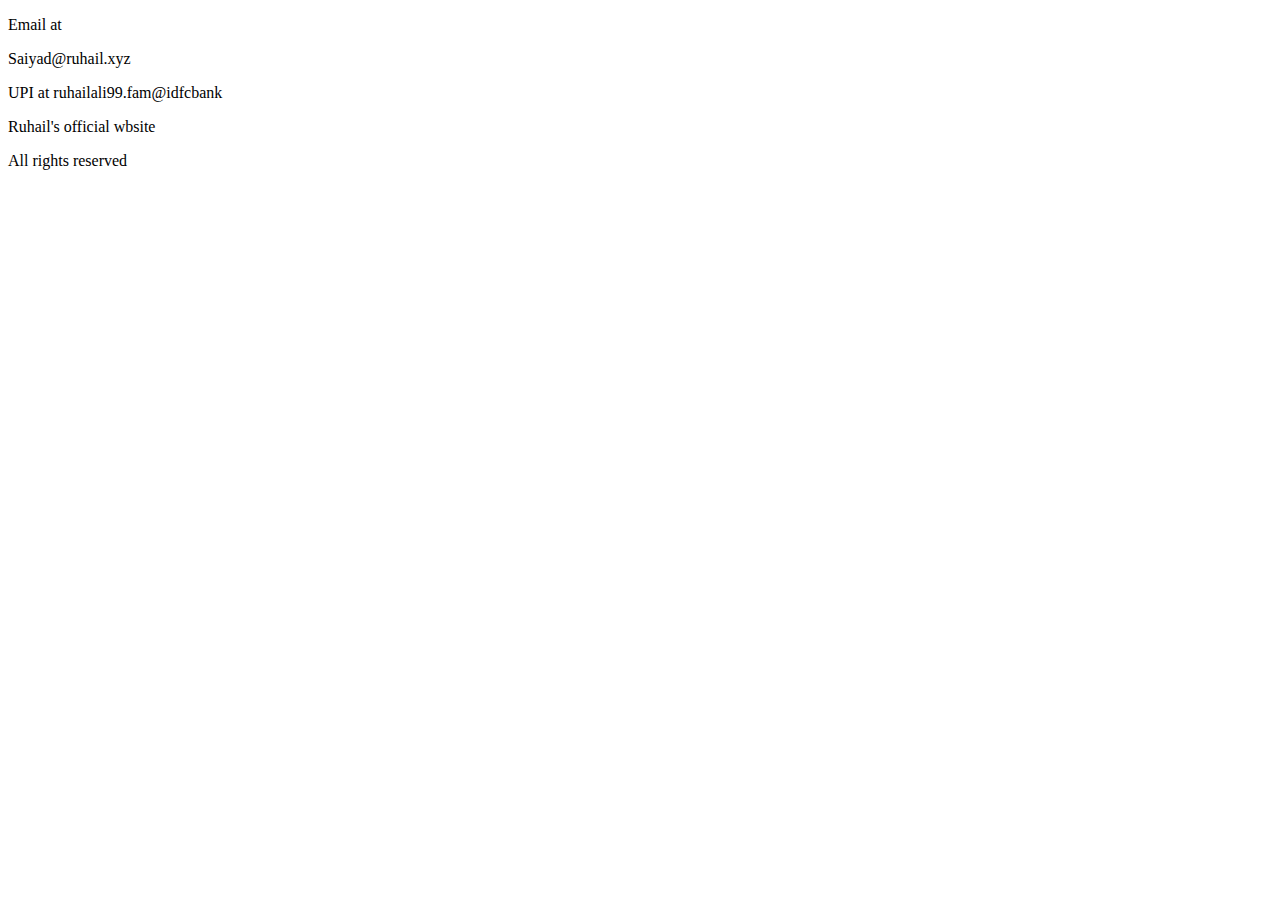
==== index.html @ 52db4e9d "Add files via upload" ====
<!DOCTYPE html>
<html lang="en-US">
<head>
	<meta charset="UTF-8">
		<meta name="viewport" content="width=device-width, initial-scale=1">
	<link rel="profile" href="http://gmpg.org/xfn/11">
	<meta name="robots" content="index, follow, max-image-preview:large, max-snippet:-1, max-video-preview:-1">

	<!-- This site is optimized with the Yoast SEO Premium plugin v16.9 (Yoast SEO v16.9) - https://yoast.com/wordpress/plugins/seo/ -->
	<title>Ruhail - Ruhail.xyz</title>
	<link rel="canonical" href="./index.html">
	<meta property="og:locale" content="en_US">
	<meta property="og:type" content="website">
	<meta property="og:title" content="Ruhail">
	<meta property="og:description" content="Email at Saiyad@ruhail.xyz UPI at ruhailali99.fam@idfcbank">
	<meta property="og:url" content="./">
	<meta property="og:site_name" content="Ruhail.xyz">
	<meta property="article:modified_time" content="2021-09-06T06:40:21+00:00">
	<meta name="twitter:card" content="summary_large_image">
	<meta name="twitter:label1" content="Est. reading time">
	<meta name="twitter:data1" content="1 minute">
	<script type="application/ld+json" class="yoast-schema-graph">{
	    "@context": "https://schema.org",
	    "@graph": [
	        {
	            "@type": "WebSite",
	            "@id": "./#website",
	            "url": "./",
	            "name": "Ruhail.xyz",
	            "description": "Ruhail&#039;s official wbsite",
	            "potentialAction": [
	                {
	                    "@type": "SearchAction",
	                    "target": {
	                        "@type": "EntryPoint",
	                        "urlTemplate": "./?s={search_term_string}"
	                    },
	                    "query-input": "required name=search_term_string"
	                }
	            ],
	            "inLanguage": "en-US"
	        },
	        {
	            "@type": "WebPage",
	            "@id": "./#webpage",
	            "url": "./",
	            "name": "Ruhail - Ruhail.xyz",
	            "isPartOf": {
	                "@id": "./#website"
	            },
	            "datePublished": "2021-09-06T05:48:50+00:00",
	            "dateModified": "2021-09-06T06:40:21+00:00",
	            "breadcrumb": {
	                "@id": "./#breadcrumb"
	            },
	            "inLanguage": "en-US",
	            "potentialAction": [
	                {
	                    "@type": "ReadAction",
	                    "target": [
	                        "./"
	                    ]
	                }
	            ]
	        },
	        {
	            "@type": "BreadcrumbList",
	            "@id": "./#breadcrumb",
	            "itemListElement": [
	                {
	                    "@type": "ListItem",
	                    "position": 1,
	                    "name": "Home"
	                }
	            ]
	        }
	    ]
	}</script>
	<!-- / Yoast SEO Premium plugin. -->


<link rel="dns-prefetch" href="//s.w.org">
<link rel="alternate" type="application/rss+xml" title="Ruhail.xyz &raquo; Feed" href="./feed/index.html">
<link rel="alternate" type="application/rss+xml" title="Ruhail.xyz &raquo; Comments Feed" href="./comments/feed/index.html">
		<script type="text/javascript">
			window._wpemojiSettings = {"baseUrl":"https:\/\/s.w.org\/images\/core\/emoji\/13.1.0\/72x72\/","ext":".png","svgUrl":"https:\/\/s.w.org\/images\/core\/emoji\/13.1.0\/svg\/","svgExt":".svg","source":{"concatemoji":".\/wp-includes\/js\/wp-emoji-release.min.js?ver=5.8"}};
			!function(e,a,t){var n,r,o,i=a.createElement("canvas"),p=i.getContext&&i.getContext("2d");function s(e,t){var a=String.fromCharCode;p.clearRect(0,0,i.width,i.height),p.fillText(a.apply(this,e),0,0);e=i.toDataURL();return p.clearRect(0,0,i.width,i.height),p.fillText(a.apply(this,t),0,0),e===i.toDataURL()}function c(e){var t=a.createElement("script");t.src=e,t.defer=t.type="text/javascript",a.getElementsByTagName("head")[0].appendChild(t)}for(o=Array("flag","emoji"),t.supports={everything:!0,everythingExceptFlag:!0},r=0;r<o.length;r++)t.supports[o[r]]=function(e){if(!p||!p.fillText)return!1;switch(p.textBaseline="top",p.font="600 32px Arial",e){case"flag":return s([127987,65039,8205,9895,65039],[127987,65039,8203,9895,65039])?!1:!s([55356,56826,55356,56819],[55356,56826,8203,55356,56819])&&!s([55356,57332,56128,56423,56128,56418,56128,56421,56128,56430,56128,56423,56128,56447],[55356,57332,8203,56128,56423,8203,56128,56418,8203,56128,56421,8203,56128,56430,8203,56128,56423,8203,56128,56447]);case"emoji":return!s([10084,65039,8205,55357,56613],[10084,65039,8203,55357,56613])}return!1}(o[r]),t.supports.everything=t.supports.everything&&t.supports[o[r]],"flag"!==o[r]&&(t.supports.everythingExceptFlag=t.supports.everythingExceptFlag&&t.supports[o[r]]);t.supports.everythingExceptFlag=t.supports.everythingExceptFlag&&!t.supports.flag,t.DOMReady=!1,t.readyCallback=function(){t.DOMReady=!0},t.supports.everything||(n=function(){t.readyCallback()},a.addEventListener?(a.addEventListener("DOMContentLoaded",n,!1),e.addEventListener("load",n,!1)):(e.attachEvent("onload",n),a.attachEvent("onreadystatechange",function(){"complete"===a.readyState&&t.readyCallback()})),(n=t.source||{}).concatemoji?c(n.concatemoji):n.wpemoji&&n.twemoji&&(c(n.twemoji),c(n.wpemoji)))}(window,document,window._wpemojiSettings);
		</script>
		<style type="text/css">img.wp-smiley,
img.emoji {
	display: inline !important;
	border: none !important;
	box-shadow: none !important;
	height: 1em !important;
	width: 1em !important;
	margin: 0 .07em !important;
	vertical-align: -0.1em !important;
	background: none !important;
	padding: 0 !important;
}</style>
	<link rel="stylesheet" id="wp-block-library-css" href="./wp-includes/css/dist/block-library/style.min.css?ver=5.8" type="text/css" media="all">
<link rel="stylesheet" id="cb70d11b8-css" href="./wp-content/uploads/essential-addons-elementor/734e5f942.min.css?ver=1630910452" type="text/css" media="all">
<link rel="stylesheet" id="hello-elementor-css" href="./wp-content/themes/hello-elementor/style.min.css?ver=2.4.1" type="text/css" media="all">
<link rel="stylesheet" id="hello-elementor-theme-style-css" href="./wp-content/themes/hello-elementor/theme.min.css?ver=2.4.1" type="text/css" media="all">
<link rel="stylesheet" id="elementor-frontend-css" href="./wp-content/plugins/elementor/assets/css/frontend.min.css?ver=3.3.1" type="text/css" media="all">
<style id="elementor-frontend-inline-css" type="text/css">@font-face{font-family:eicons;src:url(./wp-content/plugins/elementor/assets/lib/eicons/fonts/eicons.eot?5.10.0);src:url(./wp-content/plugins/elementor/assets/lib/eicons/fonts/eicons.eot?5.10.0#iefix) format("embedded-opentype"),url(./wp-content/plugins/elementor/assets/lib/eicons/fonts/eicons.woff2?5.10.0) format("woff2"),url(./wp-content/plugins/elementor/assets/lib/eicons/fonts/eicons.woff?5.10.0) format("woff"),url(./wp-content/plugins/elementor/assets/lib/eicons/fonts/eicons.ttf?5.10.0) format("truetype"),url(./wp-content/plugins/elementor/assets/lib/eicons/fonts/eicons.svg?5.10.0#eicon) format("svg");font-weight:400;font-style:normal}</style>
<link rel="stylesheet" id="elementor-post-5-css" href="./wp-content/uploads/elementor/css/post-5.css?ver=1630908809" type="text/css" media="all">
<link rel="stylesheet" id="elementor-icons-css" href="./wp-content/plugins/elementor/assets/lib/eicons/css/elementor-icons.min.css?ver=5.12.0" type="text/css" media="all">
<style id="elementor-icons-inline-css" type="text/css">.elementor-add-new-section .elementor-add-templately-promo-button{
            background-color: #5d4fff;
            background-image: url(./wp-content/plugins/essential-addons-for-elementor-lite/assets/admin/images/templately/logo-icon.svg);
            background-repeat: no-repeat;
            background-position: center center;
            margin-left: 5px;
            position: relative;
            bottom: 5px;
        }</style>
<link rel="stylesheet" id="elementor-pro-css" href="./wp-content/plugins/elementor-pro/assets/css/frontend.min.css?ver=3.3.6" type="text/css" media="all">
<link rel="stylesheet" id="elementor-global-css" href="./wp-content/uploads/elementor/css/global.css?ver=1630908834" type="text/css" media="all">
<link rel="stylesheet" id="elementor-post-13-css" href="./wp-content/uploads/elementor/css/post-13.css?ver=1630910428" type="text/css" media="all">
<link rel="stylesheet" id="google-fonts-1-css" href="https://fonts.googleapis.com/css?family=Roboto%3A100%2C100italic%2C200%2C200italic%2C300%2C300italic%2C400%2C400italic%2C500%2C500italic%2C600%2C600italic%2C700%2C700italic%2C800%2C800italic%2C900%2C900italic%7CRoboto+Slab%3A100%2C100italic%2C200%2C200italic%2C300%2C300italic%2C400%2C400italic%2C500%2C500italic%2C600%2C600italic%2C700%2C700italic%2C800%2C800italic%2C900%2C900italic%7CRubik%3A100%2C100italic%2C200%2C200italic%2C300%2C300italic%2C400%2C400italic%2C500%2C500italic%2C600%2C600italic%2C700%2C700italic%2C800%2C800italic%2C900%2C900italic&#038;display=auto&#038;ver=5.8" type="text/css" media="all">
		<script>
			/* <![CDATA[ */
			var rcewpp = {
				"ajax_url":"./wp-admin/admin-ajax.php",
				"nonce": "0384425f62",
				"home_url": "."
			};
			/* ]]\> */
		</script>
		<script type="text/javascript" src="./wp-includes/js/jquery/jquery.min.js?ver=3.6.0" id="jquery-core-js"></script>
<script type="text/javascript" src="./wp-includes/js/jquery/jquery-migrate.min.js?ver=3.3.2" id="jquery-migrate-js"></script>
<link rel="https://api.w.org/" href="./wp-json/index.html">
<link rel="alternate" type="application/json" href="./wp-json/wp/v2/pages/13/index.html">
<link rel="EditURI" type="application/rsd+xml" title="RSD" href="./xmlrpc.php?rsd">
<link rel="wlwmanifest" type="application/wlwmanifest+xml" href="./wp-includes/wlwmanifest.xml"> 
<meta name="generator" content="WordPress 5.8">
<link rel="shortlink" href="./index.html">
<link rel="alternate" type="application/json+oembed" href="./wp-json/oembed/1.0/embed/index.html?url=.%2F">
<link rel="alternate" type="text/xml+oembed" href="./wp-json/oembed/1.0/embed/index.html?url=.%2F&#038;format=xml">
</head>
<body class="home page-template page-template-elementor_header_footer page page-id-13 elementor-default elementor-template-full-width elementor-kit-5 elementor-page elementor-page-13">

		<div data-elementor-type="wp-page" data-elementor-id="13" class="elementor elementor-13" data-elementor-settings="[]">
							<div class="elementor-section-wrap">
							<section class="elementor-section elementor-top-section elementor-element elementor-element-159f5e6 elementor-section-boxed elementor-section-height-default elementor-section-height-default" data-id="159f5e6" data-element_type="section">
						<div class="elementor-container elementor-column-gap-default">
					<div class="elementor-column elementor-col-100 elementor-top-column elementor-element elementor-element-2eba001" data-id="2eba001" data-element_type="column">
			<div class="elementor-widget-wrap elementor-element-populated">
								<div class="elementor-element elementor-element-d0a4dd4 elementor-widget elementor-widget-spacer" data-id="d0a4dd4" data-element_type="widget" data-widget_type="spacer.default">
				<div class="elementor-widget-container">
					<div class="elementor-spacer">
			<div class="elementor-spacer-inner"></div>
		</div>
				</div>
				</div>
					</div>
		</div>
							</div>
		</section>
				<section class="elementor-section elementor-top-section elementor-element elementor-element-d49a16d elementor-section-boxed elementor-section-height-default elementor-section-height-default" data-id="d49a16d" data-element_type="section">
						<div class="elementor-container elementor-column-gap-default">
					<div class="elementor-column elementor-col-33 elementor-top-column elementor-element elementor-element-cd7906a" data-id="cd7906a" data-element_type="column">
			<div class="elementor-widget-wrap elementor-element-populated">
								<div class="elementor-element elementor-element-ab34934 elementor-widget elementor-widget-text-editor" data-id="ab34934" data-element_type="widget" data-widget_type="text-editor.default">
				<div class="elementor-widget-container">
								<p>Email at</p>
<p>Saiyad@ruhail.xyz</p>						</div>
				</div>
					</div>
		</div>
				<div class="elementor-column elementor-col-33 elementor-top-column elementor-element elementor-element-d64d2f9" data-id="d64d2f9" data-element_type="column">
			<div class="elementor-widget-wrap elementor-element-populated">
								<div class="elementor-element elementor-element-dfcfe3b elementor-widget__width-auto elementor-widget-mobile__width-auto elementor-widget elementor-widget-html" data-id="dfcfe3b" data-element_type="widget" data-widget_type="html.default">
				<div class="elementor-widget-container">
			<form>
<script src="https://checkout.razorpay.com/v1/payment-button.js" data-payment_button_id="pl_HpgYbxpFteUeNy" async> </script> </form>		</div>
				</div>
					</div>
		</div>
				<div class="elementor-column elementor-col-33 elementor-top-column elementor-element elementor-element-f32ef5d" data-id="f32ef5d" data-element_type="column">
			<div class="elementor-widget-wrap elementor-element-populated">
								<div class="elementor-element elementor-element-68e7fd7 elementor-widget elementor-widget-text-editor" data-id="68e7fd7" data-element_type="widget" data-widget_type="text-editor.default">
				<div class="elementor-widget-container">
								<p>UPI at ruhailali99.fam@idfcbank</p>						</div>
				</div>
					</div>
		</div>
							</div>
		</section>
						</div>
					</div>
		<footer id="site-footer" class="site-footer dynamic-footer " role="contentinfo">
	<div class="footer-inner">
		<div class="site-branding show-logo">
							<p class="site-description hide">
					Ruhail&#039;s official wbsite				</p>
					</div>

		
					<div class="copyright hide">
				<p>All rights reserved</p>
			</div>
			</div>
</footer>

<link rel="stylesheet" id="e-animations-css" href="./wp-content/plugins/elementor/assets/lib/animations/animations.min.css?ver=3.3.1" type="text/css" media="all">
<script type="text/javascript" id="cb70d11b8-js-extra">
/* <![CDATA[ */
var localize = {"ajaxurl":".\/wp-admin\/admin-ajax.php","nonce":"7d56dc22de","i18n":{"added":"Added ","compare":"Compare","loading":"Loading..."}};
/* ]]> */
</script>
<script type="text/javascript" src="./wp-content/uploads/essential-addons-elementor/734e5f942.min.js?ver=1630910452" id="cb70d11b8-js"></script>
<script type="text/javascript" src="./wp-content/themes/hello-elementor/assets/js/hello-frontend.min.js?ver=1.0.0" id="hello-theme-frontend-js"></script>
<script type="text/javascript" src="./wp-includes/js/wp-embed.min.js?ver=5.8" id="wp-embed-js"></script>
<script type="text/javascript" src="./wp-content/plugins/elementor-pro/assets/js/webpack-pro.runtime.min.js?ver=3.3.6" id="elementor-pro-webpack-runtime-js"></script>
<script type="text/javascript" src="./wp-content/plugins/elementor/assets/js/webpack.runtime.min.js?ver=3.3.1" id="elementor-webpack-runtime-js"></script>
<script type="text/javascript" src="./wp-content/plugins/elementor/assets/js/frontend-modules.min.js?ver=3.3.1" id="elementor-frontend-modules-js"></script>
<script type="text/javascript" id="elementor-pro-frontend-js-before">
var ElementorProFrontendConfig = {"ajaxurl":".\/wp-admin\/admin-ajax.php","nonce":"9485ae7ef3","urls":{"assets":".\/wp-content\/plugins\/elementor-pro\/assets\/"},"i18n":{"toc_no_headings_found":"No headings were found on this page."},"shareButtonsNetworks":{"facebook":{"title":"Facebook","has_counter":true},"twitter":{"title":"Twitter"},"google":{"title":"Google+","has_counter":true},"linkedin":{"title":"LinkedIn","has_counter":true},"pinterest":{"title":"Pinterest","has_counter":true},"reddit":{"title":"Reddit","has_counter":true},"vk":{"title":"VK","has_counter":true},"odnoklassniki":{"title":"OK","has_counter":true},"tumblr":{"title":"Tumblr"},"digg":{"title":"Digg"},"skype":{"title":"Skype"},"stumbleupon":{"title":"StumbleUpon","has_counter":true},"mix":{"title":"Mix"},"telegram":{"title":"Telegram"},"pocket":{"title":"Pocket","has_counter":true},"xing":{"title":"XING","has_counter":true},"whatsapp":{"title":"WhatsApp"},"email":{"title":"Email"},"print":{"title":"Print"}},"facebook_sdk":{"lang":"en_US","app_id":""},"lottie":{"defaultAnimationUrl":".\/wp-content\/plugins\/elementor-pro\/modules\/lottie\/assets\/animations\/default.json"}};
</script>
<script type="text/javascript" src="./wp-content/plugins/elementor-pro/assets/js/frontend.min.js?ver=3.3.6" id="elementor-pro-frontend-js"></script>
<script type="text/javascript" src="./wp-content/plugins/elementor/assets/lib/waypoints/waypoints.min.js?ver=4.0.2" id="elementor-waypoints-js"></script>
<script type="text/javascript" src="./wp-includes/js/jquery/ui/core.min.js?ver=1.12.1" id="jquery-ui-core-js"></script>
<script type="text/javascript" src="./wp-content/plugins/elementor/assets/lib/swiper/swiper.min.js?ver=5.3.6" id="swiper-js"></script>
<script type="text/javascript" src="./wp-content/plugins/elementor/assets/lib/share-link/share-link.min.js?ver=3.3.1" id="share-link-js"></script>
<script type="text/javascript" src="./wp-content/plugins/elementor/assets/lib/dialog/dialog.min.js?ver=4.8.1" id="elementor-dialog-js"></script>
<script type="text/javascript" id="elementor-frontend-js-before">
var elementorFrontendConfig = {"environmentMode":{"edit":false,"wpPreview":false,"isScriptDebug":false},"i18n":{"shareOnFacebook":"Share on Facebook","shareOnTwitter":"Share on Twitter","pinIt":"Pin it","download":"Download","downloadImage":"Download image","fullscreen":"Fullscreen","zoom":"Zoom","share":"Share","playVideo":"Play Video","previous":"Previous","next":"Next","close":"Close"},"is_rtl":false,"breakpoints":{"xs":0,"sm":480,"md":768,"lg":1025,"xl":1440,"xxl":1600},"responsive":{"breakpoints":{"mobile":{"label":"Mobile","value":767,"direction":"max","is_enabled":true,"default_value":767},"mobile_extra":{"label":"Mobile Extra","value":880,"direction":"max","is_enabled":false,"default_value":880},"tablet":{"label":"Tablet","value":1024,"direction":"max","is_enabled":true,"default_value":1024},"tablet_extra":{"label":"Tablet Extra","value":1365,"direction":"max","is_enabled":false,"default_value":1365},"laptop":{"label":"Laptop","value":1620,"direction":"max","is_enabled":false,"default_value":1620},"widescreen":{"label":"Widescreen","value":2400,"direction":"min","is_enabled":false,"default_value":2400}}},"version":"3.3.1","is_static":false,"experimentalFeatures":{"e_dom_optimization":true,"a11y_improvements":true,"e_import_export":true,"hello-theme-header-footer":true,"landing-pages":true,"elements-color-picker":true,"admin-top-bar":true,"form-submissions":true,"video-playlist":true},"urls":{"assets":".\/wp-content\/plugins\/elementor\/assets\/"},"settings":{"page":[],"editorPreferences":[]},"kit":{"active_breakpoints":["viewport_mobile","viewport_tablet"],"global_image_lightbox":"yes","lightbox_enable_counter":"yes","lightbox_enable_fullscreen":"yes","lightbox_enable_zoom":"yes","lightbox_enable_share":"yes","lightbox_title_src":"title","lightbox_description_src":"description","hello_header_logo_type":"title","hello_header_menu_layout":"horizontal"},"post":{"id":13,"title":"Ruhail.xyz%20%E2%80%93%20Ruhail%27s%20official%20wbsite","excerpt":"","featuredImage":false}};
</script>
<script type="text/javascript" src="./wp-content/plugins/elementor/assets/js/frontend.min.js?ver=3.3.1" id="elementor-frontend-js"></script>
<script type="text/javascript" src="./wp-content/plugins/elementor-pro/assets/js/preloaded-elements-handlers.min.js?ver=3.3.6" id="pro-preloaded-elements-handlers-js"></script>
<script type="text/javascript" src="./wp-content/plugins/elementor/assets/js/preloaded-modules.min.js?ver=3.3.1" id="preloaded-modules-js"></script>
<script type="text/javascript" src="./wp-content/plugins/elementor-pro/assets/lib/sticky/jquery.sticky.min.js?ver=3.3.6" id="e-sticky-js"></script>

</body>
</html>
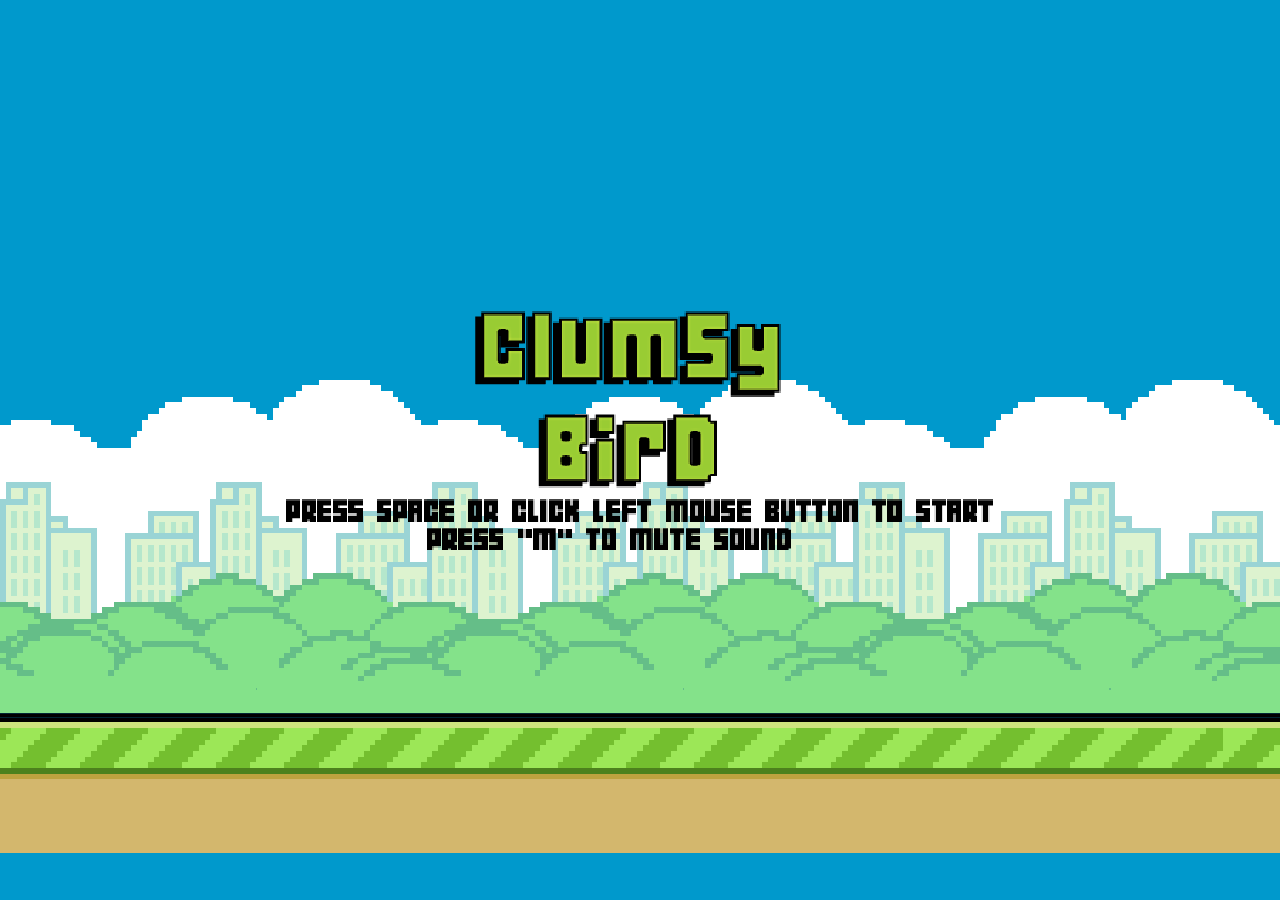
==== commit d03c3642: "fappy" ====
--- a/index.html
+++ b/index.html
@@ -1,237 +1,49 @@
-<!DOCTYPE html>
-<html lang="en-US">
-<head>
-	<meta charset="UTF-8">
-		<meta name="viewport" content="width=device-width, initial-scale=1">
-	<link rel="profile" href="http://gmpg.org/xfn/11">
-	<meta name="robots" content="index, follow, max-image-preview:large, max-snippet:-1, max-video-preview:-1">
-
-	<!-- This site is optimized with the Yoast SEO Premium plugin v16.9 (Yoast SEO v16.9) - https://yoast.com/wordpress/plugins/seo/ -->
-	<title>Ruhail - Ruhail.xyz</title>
-	<link rel="canonical" href="./index.html">
-	<meta property="og:locale" content="en_US">
-	<meta property="og:type" content="website">
-	<meta property="og:title" content="Ruhail">
-	<meta property="og:description" content="Email at Saiyad@ruhail.xyz UPI at ruhailali99.fam@idfcbank">
-	<meta property="og:url" content="./">
-	<meta property="og:site_name" content="Ruhail.xyz">
-	<meta property="article:modified_time" content="2021-09-06T06:40:21+00:00">
-	<meta name="twitter:card" content="summary_large_image">
-	<meta name="twitter:label1" content="Est. reading time">
-	<meta name="twitter:data1" content="1 minute">
-	<script type="application/ld+json" class="yoast-schema-graph">{
-	    "@context": "https://schema.org",
-	    "@graph": [
-	        {
-	            "@type": "WebSite",
-	            "@id": "./#website",
-	            "url": "./",
-	            "name": "Ruhail.xyz",
-	            "description": "Ruhail&#039;s official wbsite",
-	            "potentialAction": [
-	                {
-	                    "@type": "SearchAction",
-	                    "target": {
-	                        "@type": "EntryPoint",
-	                        "urlTemplate": "./?s={search_term_string}"
-	                    },
-	                    "query-input": "required name=search_term_string"
-	                }
-	            ],
-	            "inLanguage": "en-US"
-	        },
-	        {
-	            "@type": "WebPage",
-	            "@id": "./#webpage",
-	            "url": "./",
-	            "name": "Ruhail - Ruhail.xyz",
-	            "isPartOf": {
-	                "@id": "./#website"
-	            },
-	            "datePublished": "2021-09-06T05:48:50+00:00",
-	            "dateModified": "2021-09-06T06:40:21+00:00",
-	            "breadcrumb": {
-	                "@id": "./#breadcrumb"
-	            },
-	            "inLanguage": "en-US",
-	            "potentialAction": [
-	                {
-	                    "@type": "ReadAction",
-	                    "target": [
-	                        "./"
-	                    ]
-	                }
-	            ]
-	        },
-	        {
-	            "@type": "BreadcrumbList",
-	            "@id": "./#breadcrumb",
-	            "itemListElement": [
-	                {
-	                    "@type": "ListItem",
-	                    "position": 1,
-	                    "name": "Home"
-	                }
-	            ]
-	        }
-	    ]
-	}</script>
-	<!-- / Yoast SEO Premium plugin. -->
-
-
-<link rel="dns-prefetch" href="//s.w.org">
-<link rel="alternate" type="application/rss+xml" title="Ruhail.xyz &raquo; Feed" href="./feed/index.html">
-<link rel="alternate" type="application/rss+xml" title="Ruhail.xyz &raquo; Comments Feed" href="./comments/feed/index.html">
-		<script type="text/javascript">
-			window._wpemojiSettings = {"baseUrl":"https:\/\/s.w.org\/images\/core\/emoji\/13.1.0\/72x72\/","ext":".png","svgUrl":"https:\/\/s.w.org\/images\/core\/emoji\/13.1.0\/svg\/","svgExt":".svg","source":{"concatemoji":".\/wp-includes\/js\/wp-emoji-release.min.js?ver=5.8"}};
-			!function(e,a,t){var n,r,o,i=a.createElement("canvas"),p=i.getContext&&i.getContext("2d");function s(e,t){var a=String.fromCharCode;p.clearRect(0,0,i.width,i.height),p.fillText(a.apply(this,e),0,0);e=i.toDataURL();return p.clearRect(0,0,i.width,i.height),p.fillText(a.apply(this,t),0,0),e===i.toDataURL()}function c(e){var t=a.createElement("script");t.src=e,t.defer=t.type="text/javascript",a.getElementsByTagName("head")[0].appendChild(t)}for(o=Array("flag","emoji"),t.supports={everything:!0,everythingExceptFlag:!0},r=0;r<o.length;r++)t.supports[o[r]]=function(e){if(!p||!p.fillText)return!1;switch(p.textBaseline="top",p.font="600 32px Arial",e){case"flag":return s([127987,65039,8205,9895,65039],[127987,65039,8203,9895,65039])?!1:!s([55356,56826,55356,56819],[55356,56826,8203,55356,56819])&&!s([55356,57332,56128,56423,56128,56418,56128,56421,56128,56430,56128,56423,56128,56447],[55356,57332,8203,56128,56423,8203,56128,56418,8203,56128,56421,8203,56128,56430,8203,56128,56423,8203,56128,56447]);case"emoji":return!s([10084,65039,8205,55357,56613],[10084,65039,8203,55357,56613])}return!1}(o[r]),t.supports.everything=t.supports.everything&&t.supports[o[r]],"flag"!==o[r]&&(t.supports.everythingExceptFlag=t.supports.everythingExceptFlag&&t.supports[o[r]]);t.supports.everythingExceptFlag=t.supports.everythingExceptFlag&&!t.supports.flag,t.DOMReady=!1,t.readyCallback=function(){t.DOMReady=!0},t.supports.everything||(n=function(){t.readyCallback()},a.addEventListener?(a.addEventListener("DOMContentLoaded",n,!1),e.addEventListener("load",n,!1)):(e.attachEvent("onload",n),a.attachEvent("onreadystatechange",function(){"complete"===a.readyState&&t.readyCallback()})),(n=t.source||{}).concatemoji?c(n.concatemoji):n.wpemoji&&n.twemoji&&(c(n.twemoji),c(n.wpemoji)))}(window,document,window._wpemojiSettings);
-		</script>
-		<style type="text/css">img.wp-smiley,
-img.emoji {
-	display: inline !important;
-	border: none !important;
-	box-shadow: none !important;
-	height: 1em !important;
-	width: 1em !important;
-	margin: 0 .07em !important;
-	vertical-align: -0.1em !important;
-	background: none !important;
-	padding: 0 !important;
-}</style>
-	<link rel="stylesheet" id="wp-block-library-css" href="./wp-includes/css/dist/block-library/style.min.css?ver=5.8" type="text/css" media="all">
-<link rel="stylesheet" id="cb70d11b8-css" href="./wp-content/uploads/essential-addons-elementor/734e5f942.min.css?ver=1630910452" type="text/css" media="all">
-<link rel="stylesheet" id="hello-elementor-css" href="./wp-content/themes/hello-elementor/style.min.css?ver=2.4.1" type="text/css" media="all">
-<link rel="stylesheet" id="hello-elementor-theme-style-css" href="./wp-content/themes/hello-elementor/theme.min.css?ver=2.4.1" type="text/css" media="all">
-<link rel="stylesheet" id="elementor-frontend-css" href="./wp-content/plugins/elementor/assets/css/frontend.min.css?ver=3.3.1" type="text/css" media="all">
-<style id="elementor-frontend-inline-css" type="text/css">@font-face{font-family:eicons;src:url(./wp-content/plugins/elementor/assets/lib/eicons/fonts/eicons.eot?5.10.0);src:url(./wp-content/plugins/elementor/assets/lib/eicons/fonts/eicons.eot?5.10.0#iefix) format("embedded-opentype"),url(./wp-content/plugins/elementor/assets/lib/eicons/fonts/eicons.woff2?5.10.0) format("woff2"),url(./wp-content/plugins/elementor/assets/lib/eicons/fonts/eicons.woff?5.10.0) format("woff"),url(./wp-content/plugins/elementor/assets/lib/eicons/fonts/eicons.ttf?5.10.0) format("truetype"),url(./wp-content/plugins/elementor/assets/lib/eicons/fonts/eicons.svg?5.10.0#eicon) format("svg");font-weight:400;font-style:normal}</style>
-<link rel="stylesheet" id="elementor-post-5-css" href="./wp-content/uploads/elementor/css/post-5.css?ver=1630908809" type="text/css" media="all">
-<link rel="stylesheet" id="elementor-icons-css" href="./wp-content/plugins/elementor/assets/lib/eicons/css/elementor-icons.min.css?ver=5.12.0" type="text/css" media="all">
-<style id="elementor-icons-inline-css" type="text/css">.elementor-add-new-section .elementor-add-templately-promo-button{
-            background-color: #5d4fff;
-            background-image: url(./wp-content/plugins/essential-addons-for-elementor-lite/assets/admin/images/templately/logo-icon.svg);
-            background-repeat: no-repeat;
-            background-position: center center;
-            margin-left: 5px;
-            position: relative;
-            bottom: 5px;
-        }</style>
-<link rel="stylesheet" id="elementor-pro-css" href="./wp-content/plugins/elementor-pro/assets/css/frontend.min.css?ver=3.3.6" type="text/css" media="all">
-<link rel="stylesheet" id="elementor-global-css" href="./wp-content/uploads/elementor/css/global.css?ver=1630908834" type="text/css" media="all">
-<link rel="stylesheet" id="elementor-post-13-css" href="./wp-content/uploads/elementor/css/post-13.css?ver=1630910428" type="text/css" media="all">
-<link rel="stylesheet" id="google-fonts-1-css" href="https://fonts.googleapis.com/css?family=Roboto%3A100%2C100italic%2C200%2C200italic%2C300%2C300italic%2C400%2C400italic%2C500%2C500italic%2C600%2C600italic%2C700%2C700italic%2C800%2C800italic%2C900%2C900italic%7CRoboto+Slab%3A100%2C100italic%2C200%2C200italic%2C300%2C300italic%2C400%2C400italic%2C500%2C500italic%2C600%2C600italic%2C700%2C700italic%2C800%2C800italic%2C900%2C900italic%7CRubik%3A100%2C100italic%2C200%2C200italic%2C300%2C300italic%2C400%2C400italic%2C500%2C500italic%2C600%2C600italic%2C700%2C700italic%2C800%2C800italic%2C900%2C900italic&#038;display=auto&#038;ver=5.8" type="text/css" media="all">
-		<script>
-			/* <![CDATA[ */
-			var rcewpp = {
-				"ajax_url":"./wp-admin/admin-ajax.php",
-				"nonce": "0384425f62",
-				"home_url": "."
-			};
-			/* ]]\> */
-		</script>
-		<script type="text/javascript" src="./wp-includes/js/jquery/jquery.min.js?ver=3.6.0" id="jquery-core-js"></script>
-<script type="text/javascript" src="./wp-includes/js/jquery/jquery-migrate.min.js?ver=3.3.2" id="jquery-migrate-js"></script>
-<link rel="https://api.w.org/" href="./wp-json/index.html">
-<link rel="alternate" type="application/json" href="./wp-json/wp/v2/pages/13/index.html">
-<link rel="EditURI" type="application/rsd+xml" title="RSD" href="./xmlrpc.php?rsd">
-<link rel="wlwmanifest" type="application/wlwmanifest+xml" href="./wp-includes/wlwmanifest.xml"> 
-<meta name="generator" content="WordPress 5.8">
-<link rel="shortlink" href="./index.html">
-<link rel="alternate" type="application/json+oembed" href="./wp-json/oembed/1.0/embed/index.html?url=.%2F">
-<link rel="alternate" type="text/xml+oembed" href="./wp-json/oembed/1.0/embed/index.html?url=.%2F&#038;format=xml">
-</head>
-<body class="home page-template page-template-elementor_header_footer page page-id-13 elementor-default elementor-template-full-width elementor-kit-5 elementor-page elementor-page-13">
+<!DOCTYPE HTML>
+<html lang="en">
+    <head>
+        <title>Clumsy Bird</title>
+        <link rel="apple-touch-icon-precomposed" href="data/img/touch-icon-iphone.png"/>
+        <link rel="apple-touch-icon-precomposed" sizes="120x120" href="data/img/touch-icon-iphone-retina.png"/>
+        <link rel="shortcut icon" href="data/img/favicon.ico">
+        <link rel="stylesheet" type="text/css" media="screen" href="index.css">
+        <meta id="viewport" name="viewport" content="width=device-width, initial-scale=1, maximum-scale=1, user-scalable=no">
+        <meta name="apple-mobile-web-app-capable" content="yes">
+        <meta name="apple-mobile-web-app-status-bar-style" content="black">
+        <meta name="apple-mobile-web-app-title" content="Clumsy Bird">
+        <meta charset="UTF-8" />
+        <meta name="description" content="Clumsy Bird - A Flappy Bird clone using MelonJS"/>
+        <meta name="keywords" content="flappybird, flappy, bird, game, html5, melonjs,clone"/>
+        <meta name="robots" content="index, follow">
+        <meta name="google-site-verification" content="RDZI9SqVaffd48uHfZMv67-YdvviOMe2HuULEYqVgd4" />
+        <meta property="og:image" content="http://ellisonleao.github.io/clumsy-bird/data/img/bg.png" />
+        <meta property="og:title" content="Clumsy Bird - A Flappy Bird clone using MelonJS"/>
+        <meta property="og:url" content="http://ellisonleao.github.io/clumsy-bird/"/>
+        <meta property="og:site_name" content="Clumsy Bird - MelonJS"/>
 
-		<div data-elementor-type="wp-page" data-elementor-id="13" class="elementor elementor-13" data-elementor-settings="[]">
-							<div class="elementor-section-wrap">
-							<section class="elementor-section elementor-top-section elementor-element elementor-element-159f5e6 elementor-section-boxed elementor-section-height-default elementor-section-height-default" data-id="159f5e6" data-element_type="section">
-						<div class="elementor-container elementor-column-gap-default">
-					<div class="elementor-column elementor-col-100 elementor-top-column elementor-element elementor-element-2eba001" data-id="2eba001" data-element_type="column">
-			<div class="elementor-widget-wrap elementor-element-populated">
-								<div class="elementor-element elementor-element-d0a4dd4 elementor-widget elementor-widget-spacer" data-id="d0a4dd4" data-element_type="widget" data-widget_type="spacer.default">
-				<div class="elementor-widget-container">
-					<div class="elementor-spacer">
-			<div class="elementor-spacer-inner"></div>
-		</div>
-				</div>
-				</div>
-					</div>
-		</div>
-							</div>
-		</section>
-				<section class="elementor-section elementor-top-section elementor-element elementor-element-d49a16d elementor-section-boxed elementor-section-height-default elementor-section-height-default" data-id="d49a16d" data-element_type="section">
-						<div class="elementor-container elementor-column-gap-default">
-					<div class="elementor-column elementor-col-33 elementor-top-column elementor-element elementor-element-cd7906a" data-id="cd7906a" data-element_type="column">
-			<div class="elementor-widget-wrap elementor-element-populated">
-								<div class="elementor-element elementor-element-ab34934 elementor-widget elementor-widget-text-editor" data-id="ab34934" data-element_type="widget" data-widget_type="text-editor.default">
-				<div class="elementor-widget-container">
-								<p>Email at</p>
-<p>Saiyad@ruhail.xyz</p>						</div>
-				</div>
-					</div>
-		</div>
-				<div class="elementor-column elementor-col-33 elementor-top-column elementor-element elementor-element-d64d2f9" data-id="d64d2f9" data-element_type="column">
-			<div class="elementor-widget-wrap elementor-element-populated">
-								<div class="elementor-element elementor-element-dfcfe3b elementor-widget__width-auto elementor-widget-mobile__width-auto elementor-widget elementor-widget-html" data-id="dfcfe3b" data-element_type="widget" data-widget_type="html.default">
-				<div class="elementor-widget-container">
-			<form>
-<script src="https://checkout.razorpay.com/v1/payment-button.js" data-payment_button_id="pl_HpgYbxpFteUeNy" async> </script> </form>		</div>
-				</div>
-					</div>
-		</div>
-				<div class="elementor-column elementor-col-33 elementor-top-column elementor-element elementor-element-f32ef5d" data-id="f32ef5d" data-element_type="column">
-			<div class="elementor-widget-wrap elementor-element-populated">
-								<div class="elementor-element elementor-element-68e7fd7 elementor-widget elementor-widget-text-editor" data-id="68e7fd7" data-element_type="widget" data-widget_type="text-editor.default">
-				<div class="elementor-widget-container">
-								<p>UPI at ruhailali99.fam@idfcbank</p>						</div>
-				</div>
-					</div>
-		</div>
-							</div>
-		</section>
-						</div>
-					</div>
-		<footer id="site-footer" class="site-footer dynamic-footer " role="contentinfo">
-	<div class="footer-inner">
-		<div class="site-branding show-logo">
-							<p class="site-description hide">
-					Ruhail&#039;s official wbsite				</p>
-					</div>
+        <!-- Twitter Card -->
+        <meta name="twitter:hashtag" content="clumsybird" />
+        <meta name="twitter:card" content="summary" />
+        <meta name="twitter:site" content="@ellisonleao" />
+        <meta name="twitter:creator" content="@ellisonleao" />
+        <meta name="twitter:title" content="Clumsy Bird" />
+        <meta name="twitter:description" content="A Flappy Bird melonJS clone" />
 
-		
-					<div class="copyright hide">
-				<p>All rights reserved</p>
-			</div>
-			</div>
-</footer>
+        <!-- Humans -->
+        <link rel="author" href="humans.txt" />
+    </head>
 
-<link rel="stylesheet" id="e-animations-css" href="./wp-content/plugins/elementor/assets/lib/animations/animations.min.css?ver=3.3.1" type="text/css" media="all">
-<script type="text/javascript" id="cb70d11b8-js-extra">
-/* <![CDATA[ */
-var localize = {"ajaxurl":".\/wp-admin\/admin-ajax.php","nonce":"7d56dc22de","i18n":{"added":"Added ","compare":"Compare","loading":"Loading..."}};
-/* ]]> */
-</script>
-<script type="text/javascript" src="./wp-content/uploads/essential-addons-elementor/734e5f942.min.js?ver=1630910452" id="cb70d11b8-js"></script>
-<script type="text/javascript" src="./wp-content/themes/hello-elementor/assets/js/hello-frontend.min.js?ver=1.0.0" id="hello-theme-frontend-js"></script>
-<script type="text/javascript" src="./wp-includes/js/wp-embed.min.js?ver=5.8" id="wp-embed-js"></script>
-<script type="text/javascript" src="./wp-content/plugins/elementor-pro/assets/js/webpack-pro.runtime.min.js?ver=3.3.6" id="elementor-pro-webpack-runtime-js"></script>
-<script type="text/javascript" src="./wp-content/plugins/elementor/assets/js/webpack.runtime.min.js?ver=3.3.1" id="elementor-webpack-runtime-js"></script>
-<script type="text/javascript" src="./wp-content/plugins/elementor/assets/js/frontend-modules.min.js?ver=3.3.1" id="elementor-frontend-modules-js"></script>
-<script type="text/javascript" id="elementor-pro-frontend-js-before">
-var ElementorProFrontendConfig = {"ajaxurl":".\/wp-admin\/admin-ajax.php","nonce":"9485ae7ef3","urls":{"assets":".\/wp-content\/plugins\/elementor-pro\/assets\/"},"i18n":{"toc_no_headings_found":"No headings were found on this page."},"shareButtonsNetworks":{"facebook":{"title":"Facebook","has_counter":true},"twitter":{"title":"Twitter"},"google":{"title":"Google+","has_counter":true},"linkedin":{"title":"LinkedIn","has_counter":true},"pinterest":{"title":"Pinterest","has_counter":true},"reddit":{"title":"Reddit","has_counter":true},"vk":{"title":"VK","has_counter":true},"odnoklassniki":{"title":"OK","has_counter":true},"tumblr":{"title":"Tumblr"},"digg":{"title":"Digg"},"skype":{"title":"Skype"},"stumbleupon":{"title":"StumbleUpon","has_counter":true},"mix":{"title":"Mix"},"telegram":{"title":"Telegram"},"pocket":{"title":"Pocket","has_counter":true},"xing":{"title":"XING","has_counter":true},"whatsapp":{"title":"WhatsApp"},"email":{"title":"Email"},"print":{"title":"Print"}},"facebook_sdk":{"lang":"en_US","app_id":""},"lottie":{"defaultAnimationUrl":".\/wp-content\/plugins\/elementor-pro\/modules\/lottie\/assets\/animations\/default.json"}};
-</script>
-<script type="text/javascript" src="./wp-content/plugins/elementor-pro/assets/js/frontend.min.js?ver=3.3.6" id="elementor-pro-frontend-js"></script>
-<script type="text/javascript" src="./wp-content/plugins/elementor/assets/lib/waypoints/waypoints.min.js?ver=4.0.2" id="elementor-waypoints-js"></script>
-<script type="text/javascript" src="./wp-includes/js/jquery/ui/core.min.js?ver=1.12.1" id="jquery-ui-core-js"></script>
-<script type="text/javascript" src="./wp-content/plugins/elementor/assets/lib/swiper/swiper.min.js?ver=5.3.6" id="swiper-js"></script>
-<script type="text/javascript" src="./wp-content/plugins/elementor/assets/lib/share-link/share-link.min.js?ver=3.3.1" id="share-link-js"></script>
-<script type="text/javascript" src="./wp-content/plugins/elementor/assets/lib/dialog/dialog.min.js?ver=4.8.1" id="elementor-dialog-js"></script>
-<script type="text/javascript" id="elementor-frontend-js-before">
-var elementorFrontendConfig = {"environmentMode":{"edit":false,"wpPreview":false,"isScriptDebug":false},"i18n":{"shareOnFacebook":"Share on Facebook","shareOnTwitter":"Share on Twitter","pinIt":"Pin it","download":"Download","downloadImage":"Download image","fullscreen":"Fullscreen","zoom":"Zoom","share":"Share","playVideo":"Play Video","previous":"Previous","next":"Next","close":"Close"},"is_rtl":false,"breakpoints":{"xs":0,"sm":480,"md":768,"lg":1025,"xl":1440,"xxl":1600},"responsive":{"breakpoints":{"mobile":{"label":"Mobile","value":767,"direction":"max","is_enabled":true,"default_value":767},"mobile_extra":{"label":"Mobile Extra","value":880,"direction":"max","is_enabled":false,"default_value":880},"tablet":{"label":"Tablet","value":1024,"direction":"max","is_enabled":true,"default_value":1024},"tablet_extra":{"label":"Tablet Extra","value":1365,"direction":"max","is_enabled":false,"default_value":1365},"laptop":{"label":"Laptop","value":1620,"direction":"max","is_enabled":false,"default_value":1620},"widescreen":{"label":"Widescreen","value":2400,"direction":"min","is_enabled":false,"default_value":2400}}},"version":"3.3.1","is_static":false,"experimentalFeatures":{"e_dom_optimization":true,"a11y_improvements":true,"e_import_export":true,"hello-theme-header-footer":true,"landing-pages":true,"elements-color-picker":true,"admin-top-bar":true,"form-submissions":true,"video-playlist":true},"urls":{"assets":".\/wp-content\/plugins\/elementor\/assets\/"},"settings":{"page":[],"editorPreferences":[]},"kit":{"active_breakpoints":["viewport_mobile","viewport_tablet"],"global_image_lightbox":"yes","lightbox_enable_counter":"yes","lightbox_enable_fullscreen":"yes","lightbox_enable_zoom":"yes","lightbox_enable_share":"yes","lightbox_title_src":"title","lightbox_description_src":"description","hello_header_logo_type":"title","hello_header_menu_layout":"horizontal"},"post":{"id":13,"title":"Ruhail.xyz%20%E2%80%93%20Ruhail%27s%20official%20wbsite","excerpt":"","featuredImage":false}};
-</script>
-<script type="text/javascript" src="./wp-content/plugins/elementor/assets/js/frontend.min.js?ver=3.3.1" id="elementor-frontend-js"></script>
-<script type="text/javascript" src="./wp-content/plugins/elementor-pro/assets/js/preloaded-elements-handlers.min.js?ver=3.3.6" id="pro-preloaded-elements-handlers-js"></script>
-<script type="text/javascript" src="./wp-content/plugins/elementor/assets/js/preloaded-modules.min.js?ver=3.3.1" id="preloaded-modules-js"></script>
-<script type="text/javascript" src="./wp-content/plugins/elementor-pro/assets/lib/sticky/jquery.sticky.min.js?ver=3.3.6" id="e-sticky-js"></script>
+    <body>
+        <!-- Canvas placeholder -->
+        <div id="screen"></div>
 
-</body>
-</html>+        <!-- melonJS Library -->
+        <script type="text/javascript" src="js/melonJS-min.js" ></script>
+        <script type="text/javascript" src="build/clumsy-min.js" ></script>
+        <script type="text/javascript">
+            window.onReady(function onReady() {
+                game.onload();
+            });
+        </script>
+
+    </body>
+</html>
--- a/index.css
+++ b/index.css
@@ -0,0 +1,57 @@
+body {
+  background-color: #0099cc;
+  color: #fff;
+
+  /* Allow mouse dragging. */
+  -moz-user-select: none;
+  -ms-user-select: none;
+  -o-user-select: none;
+  -webkit-user-select: none;
+  user-select: none;
+
+  /* disable touch panning/zooming */
+  -ms-touch-action: none;
+  touch-action: none;
+
+  /* Allow canvas to hit the edges of the browser viewport. */
+  margin: 0;
+}
+
+#screen canvas {
+  margin: auto;
+  /* Hide the gap for font descenders. */
+  display: block;
+
+  /* disable scaling interpolation */
+  image-rendering: optimizeSpeed;
+  image-rendering: -moz-crisp-edges;
+  image-rendering: -o-crisp-edges;
+  image-rendering: -webkit-optimize-contrast;
+  image-rendering: optimize-contrast;
+  -ms-interpolation-mode: nearest-neighbor;
+}
+
+#share {
+  margin: 10px auto;
+  text-align: center;
+}
+
+#share .fb-share-button iframe {
+  margin-top: -4px;
+}
+
+@font-face {
+  font-family: 'gamefont';
+  src: url('data/css/gamefont.eot');
+  src: url('data/css/gamefont.eot?#iefix') format('embedded-opentype'),
+     url('data/css/gamefont.woff') format('woff'),
+     url('data/css/gamefont.ttf') format('truetype'),
+     url('data/css/gamefont.svg#gamefont') format('svg');
+  font-weight: normal;
+  font-style: normal;
+}
+
+.google {
+  position: absolute;
+  left:23%;
+}
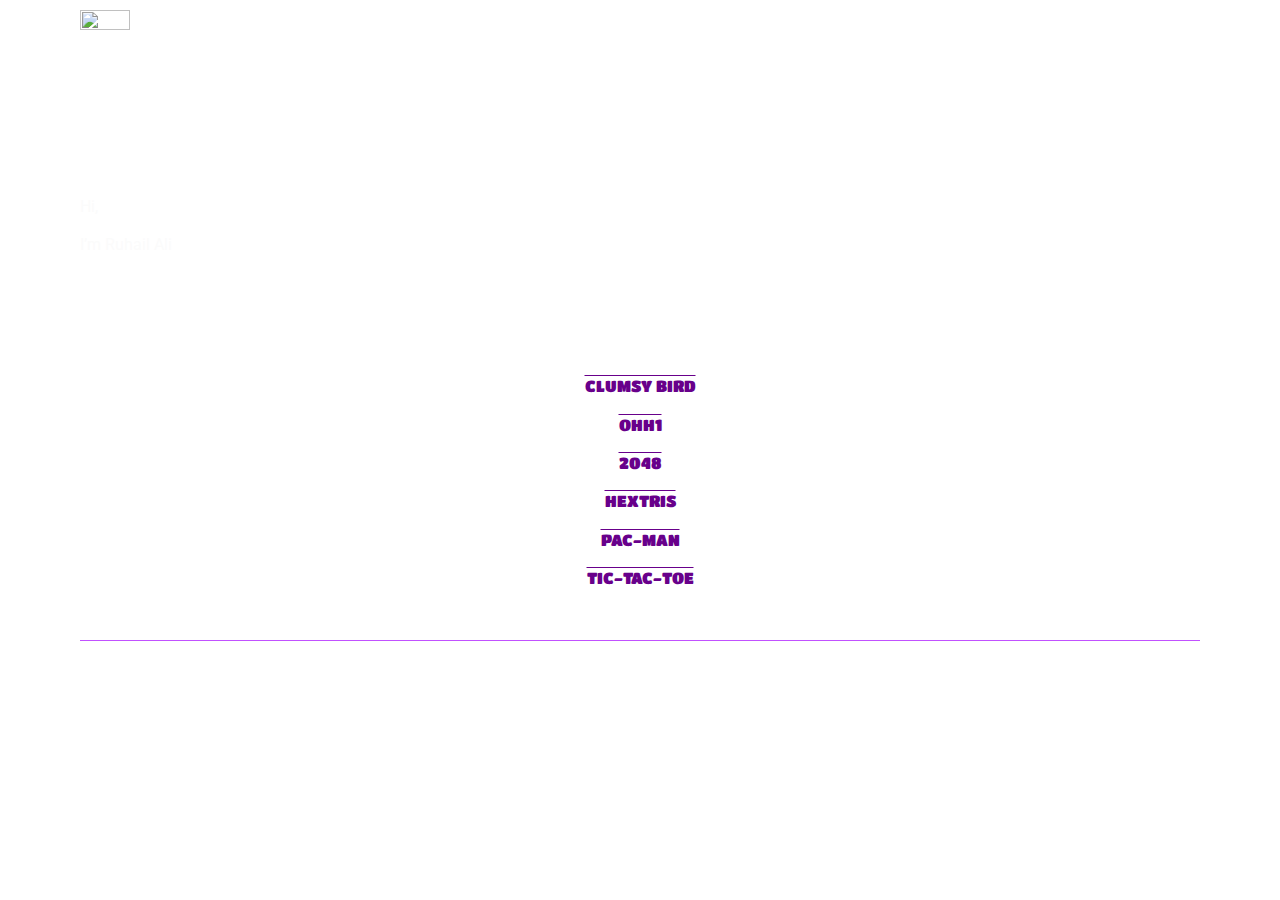
==== commit db3c4d4d: "update" ====
--- a/index.html
+++ b/index.html
@@ -1,49 +1,871 @@
-<!DOCTYPE HTML>
-<html lang="en">
-    <head>
-        <title>Clumsy Bird</title>
-        <link rel="apple-touch-icon-precomposed" href="data/img/touch-icon-iphone.png"/>
-        <link rel="apple-touch-icon-precomposed" sizes="120x120" href="data/img/touch-icon-iphone-retina.png"/>
-        <link rel="shortcut icon" href="data/img/favicon.ico">
-        <link rel="stylesheet" type="text/css" media="screen" href="index.css">
-        <meta id="viewport" name="viewport" content="width=device-width, initial-scale=1, maximum-scale=1, user-scalable=no">
-        <meta name="apple-mobile-web-app-capable" content="yes">
-        <meta name="apple-mobile-web-app-status-bar-style" content="black">
-        <meta name="apple-mobile-web-app-title" content="Clumsy Bird">
-        <meta charset="UTF-8" />
-        <meta name="description" content="Clumsy Bird - A Flappy Bird clone using MelonJS"/>
-        <meta name="keywords" content="flappybird, flappy, bird, game, html5, melonjs,clone"/>
-        <meta name="robots" content="index, follow">
-        <meta name="google-site-verification" content="RDZI9SqVaffd48uHfZMv67-YdvviOMe2HuULEYqVgd4" />
-        <meta property="og:image" content="http://ellisonleao.github.io/clumsy-bird/data/img/bg.png" />
-        <meta property="og:title" content="Clumsy Bird - A Flappy Bird clone using MelonJS"/>
-        <meta property="og:url" content="http://ellisonleao.github.io/clumsy-bird/"/>
-        <meta property="og:site_name" content="Clumsy Bird - MelonJS"/>
+<!DOCTYPE html>
+<html lang="en-US">
+<head>
+	<meta charset="UTF-8">
+		<title>Ruhail Ali&#039;s portfolio</title>
+<meta name="robots" content="max-image-preview:large">
+<link rel="dns-prefetch" href="//s.w.org">
+<link rel="alternate" type="application/rss+xml" title="Ruhail Ali&#039;s portfolio &raquo; Feed" href="./feed/index.html">
+<link rel="alternate" type="application/rss+xml" title="Ruhail Ali&#039;s portfolio &raquo; Comments Feed" href="./comments/feed/index.html">
+<script type="text/javascript">
+window._wpemojiSettings = {"baseUrl":"https:\/\/s.w.org\/images\/core\/emoji\/13.1.0\/72x72\/","ext":".png","svgUrl":"https:\/\/s.w.org\/images\/core\/emoji\/13.1.0\/svg\/","svgExt":".svg","source":{"concatemoji":".\/wp-includes\/js\/wp-emoji-release.min.js?ver=5.9.3"}};
+/*! This file is auto-generated */
+!function(e,a,t){var n,r,o,i=a.createElement("canvas"),p=i.getContext&&i.getContext("2d");function s(e,t){var a=String.fromCharCode;p.clearRect(0,0,i.width,i.height),p.fillText(a.apply(this,e),0,0);e=i.toDataURL();return p.clearRect(0,0,i.width,i.height),p.fillText(a.apply(this,t),0,0),e===i.toDataURL()}function c(e){var t=a.createElement("script");t.src=e,t.defer=t.type="text/javascript",a.getElementsByTagName("head")[0].appendChild(t)}for(o=Array("flag","emoji"),t.supports={everything:!0,everythingExceptFlag:!0},r=0;r<o.length;r++)t.supports[o[r]]=function(e){if(!p||!p.fillText)return!1;switch(p.textBaseline="top",p.font="600 32px Arial",e){case"flag":return s([127987,65039,8205,9895,65039],[127987,65039,8203,9895,65039])?!1:!s([55356,56826,55356,56819],[55356,56826,8203,55356,56819])&&!s([55356,57332,56128,56423,56128,56418,56128,56421,56128,56430,56128,56423,56128,56447],[55356,57332,8203,56128,56423,8203,56128,56418,8203,56128,56421,8203,56128,56430,8203,56128,56423,8203,56128,56447]);case"emoji":return!s([10084,65039,8205,55357,56613],[10084,65039,8203,55357,56613])}return!1}(o[r]),t.supports.everything=t.supports.everything&&t.supports[o[r]],"flag"!==o[r]&&(t.supports.everythingExceptFlag=t.supports.everythingExceptFlag&&t.supports[o[r]]);t.supports.everythingExceptFlag=t.supports.everythingExceptFlag&&!t.supports.flag,t.DOMReady=!1,t.readyCallback=function(){t.DOMReady=!0},t.supports.everything||(n=function(){t.readyCallback()},a.addEventListener?(a.addEventListener("DOMContentLoaded",n,!1),e.addEventListener("load",n,!1)):(e.attachEvent("onload",n),a.attachEvent("onreadystatechange",function(){"complete"===a.readyState&&t.readyCallback()})),(n=t.source||{}).concatemoji?c(n.concatemoji):n.wpemoji&&n.twemoji&&(c(n.twemoji),c(n.wpemoji)))}(window,document,window._wpemojiSettings);
+</script>
+<style type="text/css">img.wp-smiley,
+img.emoji {
+	display: inline !important;
+	border: none !important;
+	box-shadow: none !important;
+	height: 1em !important;
+	width: 1em !important;
+	margin: 0 0.07em !important;
+	vertical-align: -0.1em !important;
+	background: none !important;
+	padding: 0 !important;
+}</style>
+	<link rel="stylesheet" id="wp-block-library-css" href="./wp-includes/css/dist/block-library/style.min.css?ver=5.9.3" type="text/css" media="all">
+<style id="global-styles-inline-css" type="text/css">body{--wp--preset--color--black: #000000;--wp--preset--color--cyan-bluish-gray: #abb8c3;--wp--preset--color--white: #ffffff;--wp--preset--color--pale-pink: #f78da7;--wp--preset--color--vivid-red: #cf2e2e;--wp--preset--color--luminous-vivid-orange: #ff6900;--wp--preset--color--luminous-vivid-amber: #fcb900;--wp--preset--color--light-green-cyan: #7bdcb5;--wp--preset--color--vivid-green-cyan: #00d084;--wp--preset--color--pale-cyan-blue: #8ed1fc;--wp--preset--color--vivid-cyan-blue: #0693e3;--wp--preset--color--vivid-purple: #9b51e0;--wp--preset--gradient--vivid-cyan-blue-to-vivid-purple: linear-gradient(135deg,rgba(6,147,227,1) 0%,rgb(155,81,224) 100%);--wp--preset--gradient--light-green-cyan-to-vivid-green-cyan: linear-gradient(135deg,rgb(122,220,180) 0%,rgb(0,208,130) 100%);--wp--preset--gradient--luminous-vivid-amber-to-luminous-vivid-orange: linear-gradient(135deg,rgba(252,185,0,1) 0%,rgba(255,105,0,1) 100%);--wp--preset--gradient--luminous-vivid-orange-to-vivid-red: linear-gradient(135deg,rgba(255,105,0,1) 0%,rgb(207,46,46) 100%);--wp--preset--gradient--very-light-gray-to-cyan-bluish-gray: linear-gradient(135deg,rgb(238,238,238) 0%,rgb(169,184,195) 100%);--wp--preset--gradient--cool-to-warm-spectrum: linear-gradient(135deg,rgb(74,234,220) 0%,rgb(151,120,209) 20%,rgb(207,42,186) 40%,rgb(238,44,130) 60%,rgb(251,105,98) 80%,rgb(254,248,76) 100%);--wp--preset--gradient--blush-light-purple: linear-gradient(135deg,rgb(255,206,236) 0%,rgb(152,150,240) 100%);--wp--preset--gradient--blush-bordeaux: linear-gradient(135deg,rgb(254,205,165) 0%,rgb(254,45,45) 50%,rgb(107,0,62) 100%);--wp--preset--gradient--luminous-dusk: linear-gradient(135deg,rgb(255,203,112) 0%,rgb(199,81,192) 50%,rgb(65,88,208) 100%);--wp--preset--gradient--pale-ocean: linear-gradient(135deg,rgb(255,245,203) 0%,rgb(182,227,212) 50%,rgb(51,167,181) 100%);--wp--preset--gradient--electric-grass: linear-gradient(135deg,rgb(202,248,128) 0%,rgb(113,206,126) 100%);--wp--preset--gradient--midnight: linear-gradient(135deg,rgb(2,3,129) 0%,rgb(40,116,252) 100%);--wp--preset--duotone--dark-grayscale: url('#wp-duotone-dark-grayscale');--wp--preset--duotone--grayscale: url('#wp-duotone-grayscale');--wp--preset--duotone--purple-yellow: url('#wp-duotone-purple-yellow');--wp--preset--duotone--blue-red: url('#wp-duotone-blue-red');--wp--preset--duotone--midnight: url('#wp-duotone-midnight');--wp--preset--duotone--magenta-yellow: url('#wp-duotone-magenta-yellow');--wp--preset--duotone--purple-green: url('#wp-duotone-purple-green');--wp--preset--duotone--blue-orange: url('#wp-duotone-blue-orange');--wp--preset--font-size--small: 13px;--wp--preset--font-size--medium: 20px;--wp--preset--font-size--large: 36px;--wp--preset--font-size--x-large: 42px;}.has-black-color{color: var(--wp--preset--color--black) !important;}.has-cyan-bluish-gray-color{color: var(--wp--preset--color--cyan-bluish-gray) !important;}.has-white-color{color: var(--wp--preset--color--white) !important;}.has-pale-pink-color{color: var(--wp--preset--color--pale-pink) !important;}.has-vivid-red-color{color: var(--wp--preset--color--vivid-red) !important;}.has-luminous-vivid-orange-color{color: var(--wp--preset--color--luminous-vivid-orange) !important;}.has-luminous-vivid-amber-color{color: var(--wp--preset--color--luminous-vivid-amber) !important;}.has-light-green-cyan-color{color: var(--wp--preset--color--light-green-cyan) !important;}.has-vivid-green-cyan-color{color: var(--wp--preset--color--vivid-green-cyan) !important;}.has-pale-cyan-blue-color{color: var(--wp--preset--color--pale-cyan-blue) !important;}.has-vivid-cyan-blue-color{color: var(--wp--preset--color--vivid-cyan-blue) !important;}.has-vivid-purple-color{color: var(--wp--preset--color--vivid-purple) !important;}.has-black-background-color{background-color: var(--wp--preset--color--black) !important;}.has-cyan-bluish-gray-background-color{background-color: var(--wp--preset--color--cyan-bluish-gray) !important;}.has-white-background-color{background-color: var(--wp--preset--color--white) !important;}.has-pale-pink-background-color{background-color: var(--wp--preset--color--pale-pink) !important;}.has-vivid-red-background-color{background-color: var(--wp--preset--color--vivid-red) !important;}.has-luminous-vivid-orange-background-color{background-color: var(--wp--preset--color--luminous-vivid-orange) !important;}.has-luminous-vivid-amber-background-color{background-color: var(--wp--preset--color--luminous-vivid-amber) !important;}.has-light-green-cyan-background-color{background-color: var(--wp--preset--color--light-green-cyan) !important;}.has-vivid-green-cyan-background-color{background-color: var(--wp--preset--color--vivid-green-cyan) !important;}.has-pale-cyan-blue-background-color{background-color: var(--wp--preset--color--pale-cyan-blue) !important;}.has-vivid-cyan-blue-background-color{background-color: var(--wp--preset--color--vivid-cyan-blue) !important;}.has-vivid-purple-background-color{background-color: var(--wp--preset--color--vivid-purple) !important;}.has-black-border-color{border-color: var(--wp--preset--color--black) !important;}.has-cyan-bluish-gray-border-color{border-color: var(--wp--preset--color--cyan-bluish-gray) !important;}.has-white-border-color{border-color: var(--wp--preset--color--white) !important;}.has-pale-pink-border-color{border-color: var(--wp--preset--color--pale-pink) !important;}.has-vivid-red-border-color{border-color: var(--wp--preset--color--vivid-red) !important;}.has-luminous-vivid-orange-border-color{border-color: var(--wp--preset--color--luminous-vivid-orange) !important;}.has-luminous-vivid-amber-border-color{border-color: var(--wp--preset--color--luminous-vivid-amber) !important;}.has-light-green-cyan-border-color{border-color: var(--wp--preset--color--light-green-cyan) !important;}.has-vivid-green-cyan-border-color{border-color: var(--wp--preset--color--vivid-green-cyan) !important;}.has-pale-cyan-blue-border-color{border-color: var(--wp--preset--color--pale-cyan-blue) !important;}.has-vivid-cyan-blue-border-color{border-color: var(--wp--preset--color--vivid-cyan-blue) !important;}.has-vivid-purple-border-color{border-color: var(--wp--preset--color--vivid-purple) !important;}.has-vivid-cyan-blue-to-vivid-purple-gradient-background{background: var(--wp--preset--gradient--vivid-cyan-blue-to-vivid-purple) !important;}.has-light-green-cyan-to-vivid-green-cyan-gradient-background{background: var(--wp--preset--gradient--light-green-cyan-to-vivid-green-cyan) !important;}.has-luminous-vivid-amber-to-luminous-vivid-orange-gradient-background{background: var(--wp--preset--gradient--luminous-vivid-amber-to-luminous-vivid-orange) !important;}.has-luminous-vivid-orange-to-vivid-red-gradient-background{background: var(--wp--preset--gradient--luminous-vivid-orange-to-vivid-red) !important;}.has-very-light-gray-to-cyan-bluish-gray-gradient-background{background: var(--wp--preset--gradient--very-light-gray-to-cyan-bluish-gray) !important;}.has-cool-to-warm-spectrum-gradient-background{background: var(--wp--preset--gradient--cool-to-warm-spectrum) !important;}.has-blush-light-purple-gradient-background{background: var(--wp--preset--gradient--blush-light-purple) !important;}.has-blush-bordeaux-gradient-background{background: var(--wp--preset--gradient--blush-bordeaux) !important;}.has-luminous-dusk-gradient-background{background: var(--wp--preset--gradient--luminous-dusk) !important;}.has-pale-ocean-gradient-background{background: var(--wp--preset--gradient--pale-ocean) !important;}.has-electric-grass-gradient-background{background: var(--wp--preset--gradient--electric-grass) !important;}.has-midnight-gradient-background{background: var(--wp--preset--gradient--midnight) !important;}.has-small-font-size{font-size: var(--wp--preset--font-size--small) !important;}.has-medium-font-size{font-size: var(--wp--preset--font-size--medium) !important;}.has-large-font-size{font-size: var(--wp--preset--font-size--large) !important;}.has-x-large-font-size{font-size: var(--wp--preset--font-size--x-large) !important;}</style>
+<link rel="stylesheet" id="betterdocs-el-edit-css" href="./wp-content/plugins/betterdocs/admin/assets/css/betterdocs-el-edit.css?ver=2.0.12" type="text/css" media="all">
+<link rel="stylesheet" id="betterdocs-fontawesome-frontend-css" href="./wp-content/plugins/betterdocs/admin/assets/css/font-awesome5.css?ver=2.0.12" type="text/css" media="all">
+<link rel="stylesheet" id="betterdocs-css" href="./wp-content/plugins/betterdocs/public/css/betterdocs-public.css?ver=1.0.0" type="text/css" media="all">
+<link rel="stylesheet" id="simplebar-css" href="./wp-content/plugins/betterdocs/public/css/simplebar.css?ver=1.0.0" type="text/css" media="all">
+<link rel="stylesheet" id="hello-elementor-css" href="./wp-content/themes/hello-elementor/style.min.css?ver=2.5.0" type="text/css" media="all">
+<link rel="stylesheet" id="hello-elementor-theme-style-css" href="./wp-content/themes/hello-elementor/theme.min.css?ver=2.5.0" type="text/css" media="all">
+<link rel="stylesheet" id="elementor-frontend-css" href="./wp-content/plugins/elementor/assets/css/frontend-lite.min.css?ver=3.6.2" type="text/css" media="all">
+<link rel="stylesheet" id="elementor-post-6-css" href="./wp-content/uploads/elementor/css/post-6.css?ver=1649693777" type="text/css" media="all">
+<link rel="stylesheet" id="elementor-icons-css" href="./wp-content/plugins/elementor/assets/lib/eicons/css/elementor-icons.min.css?ver=5.15.0" type="text/css" media="all">
+<link rel="stylesheet" id="elementor-pro-css" href="./wp-content/plugins/elementor-pro/assets/css/frontend-lite.min.css?ver=3.6.4" type="text/css" media="all">
+<link rel="stylesheet" id="elementor-global-css" href="./wp-content/uploads/elementor/css/global.css?ver=1649696389" type="text/css" media="all">
+<link rel="stylesheet" id="elementor-post-12-css" href="./wp-content/uploads/elementor/css/post-12.css?ver=1652888950" type="text/css" media="all">
+<link rel="stylesheet" id="google-fonts-1-css" href="https://fonts.googleapis.com/css?family=Roboto%3A100%2C100italic%2C200%2C200italic%2C300%2C300italic%2C400%2C400italic%2C500%2C500italic%2C600%2C600italic%2C700%2C700italic%2C800%2C800italic%2C900%2C900italic%7CRoboto+Slab%3A100%2C100italic%2C200%2C200italic%2C300%2C300italic%2C400%2C400italic%2C500%2C500italic%2C600%2C600italic%2C700%2C700italic%2C800%2C800italic%2C900%2C900italic%7CRoboto+Condensed%3A100%2C100italic%2C200%2C200italic%2C300%2C300italic%2C400%2C400italic%2C500%2C500italic%2C600%2C600italic%2C700%2C700italic%2C800%2C800italic%2C900%2C900italic%7CJacques+Francois%3A100%2C100italic%2C200%2C200italic%2C300%2C300italic%2C400%2C400italic%2C500%2C500italic%2C600%2C600italic%2C700%2C700italic%2C800%2C800italic%2C900%2C900italic%7CTitan+One%3A100%2C100italic%2C200%2C200italic%2C300%2C300italic%2C400%2C400italic%2C500%2C500italic%2C600%2C600italic%2C700%2C700italic%2C800%2C800italic%2C900%2C900italic&#038;display=auto&#038;ver=5.9.3" type="text/css" media="all">
+<link rel="stylesheet" id="elementor-icons-shared-0-css" href="./wp-content/plugins/elementor/assets/lib/font-awesome/css/fontawesome.min.css?ver=5.15.3" type="text/css" media="all">
+<link rel="stylesheet" id="elementor-icons-fa-brands-css" href="./wp-content/plugins/elementor/assets/lib/font-awesome/css/brands.min.css?ver=5.15.3" type="text/css" media="all">
+<script type="text/javascript" src="./wp-includes/js/jquery/jquery.min.js?ver=3.6.0" id="jquery-core-js"></script>
+<script type="text/javascript" src="./wp-includes/js/jquery/jquery-migrate.min.js?ver=3.3.2" id="jquery-migrate-js"></script>
+<link rel="https://api.w.org/" href="./wp-json/index.html">
+<link rel="alternate" type="application/json" href="./wp-json/wp/v2/pages/12/index.html">
+<link rel="EditURI" type="application/rsd+xml" title="RSD" href="./xmlrpc.php?rsd">
+<link rel="wlwmanifest" type="application/wlwmanifest+xml" href="./wp-includes/wlwmanifest.xml"> 
+<meta name="generator" content="WordPress 5.9.3">
+<link rel="canonical" href="./index.html">
+<link rel="shortlink" href="./index.html">
+<link rel="alternate" type="application/json+oembed" href="./wp-json/oembed/1.0/embed/index.html?url=.%2F">
+<link rel="alternate" type="text/xml+oembed" href="./wp-json/oembed/1.0/embed/index.html?url=.%2F&#038;format=xml">
+	<style>.betterdocs-wraper.betterdocs-main-wraper {
+						background-color: #ffffff;		
+																				}
+		.betterdocs-archive-wrap.betterdocs-archive-main {
+			padding-top: 50px;
+			padding-bottom: 50px;
+			padding-left: 0px;
+			padding-right: 0px;
+		}
+		.betterdocs-archive-wrap.betterdocs-archive-main {
+			width: 100%;
+			max-width: 1600px;
+		}
+		.betterdocs-categories-wrap.single-kb.layout-masonry .docs-single-cat-wrap {
+			margin-bottom: 15px;
+		}
+		.betterdocs-categories-wrap.single-kb.layout-flex .docs-single-cat-wrap {
+			margin: 15px; 
+		}
+		.betterdocs-categories-wrap.single-kb .docs-single-cat-wrap .docs-cat-title-wrap { 
+			padding-top: 20px; 
+		}
 
-        <!-- Twitter Card -->
-        <meta name="twitter:hashtag" content="clumsybird" />
-        <meta name="twitter:card" content="summary" />
-        <meta name="twitter:site" content="@ellisonleao" />
-        <meta name="twitter:creator" content="@ellisonleao" />
-        <meta name="twitter:title" content="Clumsy Bird" />
-        <meta name="twitter:description" content="A Flappy Bird melonJS clone" />
+		.betterdocs-categories-wrap.single-kb .docs-single-cat-wrap .docs-cat-title-wrap, 
+		.betterdocs-archive-main .docs-item-container { 
+			padding-right: 20px;
+			padding-left: 20px;  
+		}
+		.betterdocs-archive-main .docs-item-container { 
+			padding-bottom: 20px; 
+		}
+		.betterdocs-category-box.single-kb .docs-single-cat-wrap,
+		.betterdocs-categories-wrap.single-kb .docs-single-cat-wrap.docs-cat-list-2-box {
+			padding-top: 20px; 
+			padding-right: 20px;
+			padding-left: 20px; 
+			padding-bottom: 20px; 
+		}
+        		.betterdocs-categories-wrap.betterdocs-category-box .docs-single-cat-wrap p{
+						color: #566e8b;
+					}
+		.betterdocs-categories-wrap.single-kb .docs-single-cat-wrap,
+		.betterdocs-categories-wrap.single-kb .docs-single-cat-wrap .docs-cat-title-wrap {
+						border-top-left-radius: 5px;
+									border-top-right-radius: 5px;
+					}
+		.betterdocs-categories-wrap.single-kb .docs-single-cat-wrap,
+		.betterdocs-categories-wrap.single-kb .docs-single-cat-wrap .docs-item-container {
+						border-bottom-right-radius: 5px;
+									border-bottom-left-radius: 5px;
+					}
+		.betterdocs-category-list .betterdocs-categories-wrap .docs-single-cat-wrap,
+		.betterdocs-category-box.white-bg .docs-single-cat-wrap,
+		.betterdocs-categories-wrap.white-bg .docs-single-cat-wrap {
+						background-color: #fff;
+					}
+		.betterdocs-category-box.single-kb.ash-bg .docs-single-cat-wrap {
+						background-color: #f8f8fc;
+					}
+		.betterdocs-category-box.single-kb .docs-single-cat-wrap:hover,
+		.betterdocs-categories-wrap.single-kb.white-bg .docs-single-cat-wrap.docs-cat-list-2-box:hover {
+						background-color: #fff;
+					}
+		.betterdocs-category-box.single-kb .docs-single-cat-wrap img {
+						margin-bottom: 20px;
+					}
+		.betterdocs-category-box.single-kb .docs-single-cat-wrap .docs-cat-title,
+		.pro-layout-4.single-kb .docs-cat-list-2-box-content .docs-cat-title {
+						margin-bottom: 15px;
+					}
+		.betterdocs-category-box.single-kb .docs-single-cat-wrap p {
+						margin-bottom: 15px;
+					}
+		.betterdocs-category-box.single-kb .docs-single-cat-wrap span {
+					}
+		.docs-cat-title img {
+			height: 32px; 
+		}
+		.betterdocs-category-box.single-kb .docs-single-cat-wrap img { 
+			height: 80px; 
+		}
+		.single-kb .docs-cat-title-inner .docs-cat-heading,
+		.betterdocs-category-box.single-kb .docs-single-cat-wrap .docs-cat-title,
+		.single-kb .docs-cat-list-2-box .docs-cat-title,
+		.single-kb .docs-cat-list-2-items .docs-cat-title {
+			font-size: 20px;
+		}
+        .single-kb .docs-cat-title-inner .docs-cat-heading {
+			color: #528ffe; 
+		}
+		.betterdocs-category-box.single-kb .docs-single-cat-wrap .docs-cat-title,
+		.single-kb .docs-cat-list-2 .docs-cat-title {
+			color: #333333;
+		}
+				.docs-cat-title-inner {
+			border-color: #528ffe; 
+			padding-bottom: 20px;
+		}
+		.docs-cat-title-inner .docs-item-count span {
+			color: #ffffff; 
+			font-size: 15px;
+		}
+		.betterdocs-category-box.single-kb .docs-single-cat-wrap span,
+		.single-kb .docs-cat-list-2-box .title-count span {
+			color: #707070; 
+			font-size: 15px;
+		}
+		.betterdocs-categories-wrap.single-kb .docs-cat-title-wrap .docs-item-count span {
+			font-size: 15px;
+		}
+		.betterdocs-categories-wrap .docs-item-count {
+			background-color: #528ffe; 
+		}
 
-        <!-- Humans -->
-        <link rel="author" href="humans.txt" />
-    </head>
+		.betterdocs-categories-wrap.single-kb .docs-cat-title-inner span {
+			background-color: rgba(82,143,254,0.44);
+			border-color: #ffffff;
+			border-style: none;
+			width: 30px; 
+			height: 30px;
+			border-top-width: 0px;
+			border-right-width: 0px;
+			border-bottom-width: 0px;
+			border-left-width: 0px;
+		}
+		.betterdocs-categories-wrap.single-kb .docs-item-container ul {
+			background-color: rgba(255,255,255,0);
+			padding-top: 0px;
+			padding-bottom: 0px;
+			padding-right: 0px;
+			padding-left: 0px;
+		}
+		.betterdocs-categories-wrap.single-kb .docs-item-container {
+			background-color: #ffffff;
+		}
+		.betterdocs-categories-wrap.single-kb .docs-item-container li,
+		.betterdocs-categories-wrap.single-kb .docs-item-container .docs-sub-cat-title,
+        .betterdocs-popular-list.single-kb ul li {
+			margin-top: 10px;
+			margin-right: 10px;
+			margin-left: 10px;
+		}
+        .betterdocs-categories-wrap.single-kb .docs-item-container li,
+        .betterdocs-popular-list.single-kb ul li {
+            margin-bottom: 10px;
+			padding-top: 0px;
+			padding-right: 0px;
+			padding-bottom: 0px;
+			padding-left: 0px;
+        }
+		.betterdocs-categories-wrap.single-kb .docs-item-container li svg {
+			fill: #566e8b;
+			font-size: 15px;
+            min-width: 15px;
+		}
+        .betterdocs-popular-list.single-kb ul li svg {
+			font-size: 15px;
+            min-width: 15px;
+		}
+        .betterdocs-popular-list.single-kb ul li svg path {
+			fill: #566e8b;
+		}
+		.betterdocs-categories-wrap.single-kb li a,
+        .betterdocs-popular-list.single-kb ul li a {
+			color: #566e8b;
+			font-size: 15px;
+		}
+				.betterdocs-categories-wrap.single-kb .docs-item-container .docs-sub-cat li a {
+			color: #566e8b;
+		}
+						.betterdocs-categories-wrap.single-kb .docs-item-container .docs-sub-cat li a:hover {
+			color: #566e8b;
+		}
+						.betterdocs-categories-wrap.single-kb .docs-item-container .docs-sub-cat li svg {
+			fill: #566e8b;
+		}
+				.betterdocs-categories-wrap.single-kb li a:hover,
+        .betterdocs-popular-list.single-kb ul li a:hover {
+			color: #566e8b;
+		}
+		.betterdocs-categories-wrap.single-kb .docs-item-container .docs-sub-cat-title svg {
+			fill: #566e8b;
+			font-size: 15px;
+		}
+		.betterdocs-categories-wrap.single-kb .docs-sub-cat-title a {
+			color: #566e8b;
+			font-size: 17px;
+		}
+		.betterdocs-categories-wrap.single-kb .docs-sub-cat-title a:hover {
+			color: #566e8b;
+		}
+		.docs-item-container .docs-cat-link-btn, .docs-item-container .docs-cat-link-btn:visited {
+			background-color: #ffffff;
+			font-size: 16px;
+			color: #528ffe;
+			border-color: #528ffe;
+			border-top-left-radius: 50px;
+			border-top-right-radius: 50px;
+			border-bottom-right-radius: 50px;
+			border-bottom-left-radius: 50px;
+			padding-top: 10px;
+			padding-right: 20px;
+			padding-bottom: 10px;
+			padding-left: 20px;
+			border-width: 1px;
+		}
 
-    <body>
-        <!-- Canvas placeholder -->
-        <div id="screen"></div>
+		.docs-item-container .docs-cat-link-btn{
+			border-width: 1px;
+		}
+		.docs-item-container .docs-cat-link-btn:hover {
+			background-color: #528ffe;
+			color: #fff;
+			border-color: #528ffe;
+		}
+		.docs-single-cat-wrap .docs-item-container .docs-cat-link-btn {
+			margin-top: 10px;
+			margin-bottom: 10px;
+			margin-left: 20px;
+			margin-right: 20px;
+		}
+		.betterdocs-single-bg .betterdocs-content-area, .betterdocs-single-bg .betterdocs-content-full {
+			background-color: rgba(255,255,255,0);	
+		}
+		.betterdocs-single-wraper .betterdocs-content-area {
+			padding-top: 30px;
+			padding-right: 25px;
+			padding-bottom: 30px;
+			padding-left: 25px;
+		}
+		.betterdocs-single-wraper .betterdocs-content-area .docs-single-main {
+			padding-top: 20px;
+			padding-right: 20px;
+			padding-bottom: 20px;
+			padding-left: 20px;
+		}
+		.betterdocs-single-layout4 .betterdocs-content-full {
+			padding-top: 30px;
+			padding-right: 25px;
+			padding-bottom: 30px;
+			padding-left: 25px;
+		}
+		.betterdocs-single-layout4 .betterdocs-content-full{
+			background-color: rgba(255,255,255,0);	
+		}
+		.betterdocs-single-layout5 .betterdocs-content-full {
+			padding-top: 30px;
+			padding-right: 25px;
+			padding-bottom: 30px;
+			padding-left: 25px;
+		}
+		.betterdocs-single-layout5 .betterdocs-content-full {
+			background-color: rgba(255,255,255,0);	
+		}
+		.betterdocs-single-layout2 .docs-content-full-main .doc-single-content-wrapper {
+			padding-top: 0px;
+			padding-right: 0px;
+			padding-bottom: 0px;
+			padding-left: 0px;
+		}
+		.betterdocs-single-layout3 .docs-content-full-main .doc-single-content-wrapper {
+			padding-top: 0px;
+			padding-right: 0px;
+			padding-bottom: 0px;
+			padding-left: 0px;
+		}
+		.docs-single-title .betterdocs-entry-title {
+			font-size: 36px;
+			color: #3f5876;
+		}
+		.betterdocs-breadcrumb .betterdocs-breadcrumb-item a {
+			font-size: 16px;
+			color: #566e8b;
+		}
+		.betterdocs-breadcrumb .betterdocs-breadcrumb-list .betterdocs-breadcrumb-item a:hover {
+			color: #566e8b;
+		}
+		.betterdocs-breadcrumb .breadcrumb-delimiter {
+			color: #566e8b;
+		}
+		.betterdocs-breadcrumb-item.current span {
+			font-size: 16px;
+			color: #528fff;
+		}
+		.betterdocs-toc {
+			background-color: #fff;
+			padding-top: 20px;
+			padding-right: 25px;
+			padding-bottom: 20px;
+			padding-left: 20px;
+			margin-top: 0px;
+			margin-right: 0px;
+			margin-bottom: 0px;
+			margin-left: 0px;
+		}
+		.betterdocs-entry-content .betterdocs-toc {
+			margin-bottom: 20px;
+		}
+		.sticky-toc-container {
+			width: 320px;
+		}
+		.sticky-toc-container.toc-sticky {
+			z-index: 2;
+			margin-top: 0px;
+		}
+		.betterdocs-toc > .toc-title {
+			color: #3f5876;
+			font-size: 18px;
+		}
+		.betterdocs-entry-content .betterdocs-toc.collapsible-sm .angle-icon {
+			color: #3f5876;
+		}
+		.betterdocs-toc > .toc-list a {
+			color: #566e8b;
+			font-size: 14px;
+			margin-top: 5px;
+			margin-right: 0px;
+			margin-bottom: 5px;
+			margin-left: 0px;
+		}
+		.betterdocs-toc > .toc-list li a:before {
+			font-size: 12px;
+			color: #566e8b;
+		}
+		.betterdocs-toc > .toc-list li:before {
+			padding-top: 5px;
+		}
+		.betterdocs-toc > .toc-list a:hover {
+			color: #528fff;
+		}
+		.feedback-form-link .feedback-form-icon svg, .feedback-form-link .feedback-form-icon img {
+			width: 26px;
+		}
+		.betterdocs-toc > .toc-list a.active,
+        .betterdocs-toc > .toc-list a.active:before {
+			color: #528fff;
+		}
+        .betterdocs-toc > .toc-list a.active:after {
+            background-color: #528fff;
+        }
+		.betterdocs-content {
+			color: #4d4d4d;
+			font-size: 16px;
+		}
+		.betterdocs-social-share .betterdocs-social-share-heading h5 {
+			color: #566e8b;
+		}
+		.betterdocs-entry-footer .feedback-form-link {
+			color: #566e8b;
+			font-size: 15px;
+		}
+		.betterdocs-entry-footer .feedback-update-form .feedback-form-link:hover {
+			color: #566e8b;
+		}
+        .betterdocs-entry-footer .feedback-form .modal-content .feedback-form-title {
+            color: #3f5876;
+            font-size: 21px;
+        }
+		.docs-navigation a {
+			color: #3f5876;
+			font-size: 16px;
+		}
+		.docs-navigation a:hover {
+			color: #3f5876;
+		}
+		.docs-navigation a svg{
+			fill: #5edf8e;
+			min-width: 16px;
+			width: 16px;
+		}
+		.betterdocs-entry-footer .update-date{
+			color: #566e8b;
+			font-size: 14px;
+		}
+		.betterdocs-credit p{
+			color: #201d3a;
+			font-size: 14px;
+		}
+		.betterdocs-credit p a{
+			color: #528fff;
+		}
+		.betterdocs-sidebar-content.betterdocs-category-sidebar .betterdocs-categories-wrap,
+		.betterdocs-category-wraper .betterdocs-full-sidebar-left {
+			background-color: #ffffff;
+		}
+		.betterdocs-single-layout1 .betterdocs-sidebar-content .betterdocs-categories-wrap {
+						border-top-left-radius: 5px;
+									border-top-right-radius: 5px;
+									border-bottom-right-radius: 5px;
+									border-bottom-left-radius: 5px;
+					}
+		.betterdocs-sidebar-content.betterdocs-category-sidebar .docs-single-cat-wrap .docs-cat-title-wrap {
+			background-color: #ffffff;
+		}
+		.betterdocs-sidebar-content.betterdocs-category-sidebar .docs-cat-title img {
+			height: 24px;
+		}
+		.betterdocs-sidebar-content.betterdocs-category-sidebar .docs-cat-title-inner .docs-cat-heading{
+			color: #3f5876;
+			font-size: 16px;
+		}
+		.betterdocs-sidebar-content.betterdocs-category-sidebar .docs-cat-title-inner .docs-cat-heading:hover {
+			color: #3f5876 !important;
+		}
+		.betterdocs-sidebar-content.betterdocs-category-sidebar .docs-cat-title-inner .cat-list-arrow-down {
+			color: #3f5876;
+		}
+		.betterdocs-sidebar-content.betterdocs-category-sidebar .docs-single-cat-wrap .active-title .docs-cat-title-inner .docs-cat-heading,
+		.betterdocs-sidebar-content.betterdocs-category-sidebar .active-title .docs-cat-title-inner .docs-cat-heading,
+		.betterdocs-category-wraper .betterdocs-full-sidebar-left .docs-cat-title-wrap::after {
+			color: #3f5876;
+		}
+		.betterdocs-sidebar-content.betterdocs-category-sidebar .docs-item-count {
+			background-color: #528ffe;
+		}
+		.betterdocs-sidebar-content.betterdocs-category-sidebar .docs-item-count span {
+			background-color: rgba(82, 143, 255, 0.2);
+			color: #ffffff;
+			font-size: 12px;
+		}
+		.betterdocs-sidebar-content.betterdocs-category-sidebar .betterdocs-categories-wrap .docs-single-cat-wrap {
+			margin-top: 5px;
+			margin-right: 0px;
+			margin-bottom: 5px;
+			margin-left: 0px;
+		}
+		.betterdocs-sidebar-content.betterdocs-category-sidebar .betterdocs-categories-wrap, .betterdocs-full-sidebar-left .betterdocs-categories-wrap {
+			padding-top: 0px;
+			padding-right: 0px;
+			padding-bottom: 0px;
+			padding-left: 0px;
+		}
+		.betterdocs-sidebar-content.betterdocs-category-sidebar .betterdocs-categories-wrap .docs-single-cat-wrap .docs-cat-title-wrap {
+			padding-top: 10px;
+			padding-right: 15px;
+			padding-bottom: 10px;
+			padding-left: 15px;
+		}
+		.betterdocs-single-layout2 .betterdocs-full-sidebar-left .betterdocs-sidebar-content .betterdocs-categories-wrap .docs-cat-title-inner {
+						background-color: #ffffff;		
+						padding-top: 10px;
+			padding-right: 15px;
+			padding-bottom: 10px;
+			padding-left: 15px;
+		}
+		.betterdocs-sidebar-content.betterdocs-category-sidebar .docs-item-container{
+			background-color: #ffffff;
+		}
+		.betterdocs-sidebar-content.betterdocs-category-sidebar .docs-single-cat-wrap .docs-cat-title-wrap.active-title{
+			background-color: rgba(90, 148, 255, .1);
+			border-color: #528fff;
+		}
+		.betterdocs-sidebar-content.betterdocs-category-sidebar .betterdocs-categories-wrap .docs-item-container li {
+			padding-left: 0;
+			margin-top: 10px;
+			margin-right: 10px;
+			margin-bottom: 10px;
+			margin-left: 10px;
+		}
+		.betterdocs-single-layout2 .betterdocs-sidebar-content .betterdocs-categories-wrap .docs-item-container li {
+			margin-right: 0 !important;
+		}
+		.betterdocs-sidebar-content.betterdocs-category-sidebar .betterdocs-categories-wrap li a {
+			color: #566e8b;
+			font-size: 14px;
+		}
+		.betterdocs-sidebar-content.betterdocs-category-sidebar .betterdocs-categories-wrap li a:hover {
+			color: #528fff;
+		}
+		.betterdocs-sidebar-content.betterdocs-category-sidebar .betterdocs-categories-wrap li svg {
+			fill: #566e8b;
+			font-size: 14px;
+		}
+        .betterdocs-sidebar-content .betterdocs-categories-wrap li a.active,
+        .betterdocs-sidebar-content .betterdocs-categories-wrap li.sub-list a.active {
+            color: #528fff;
+        }
+		.betterdocs-category-wraper.betterdocs-single-wraper{
+																				}	
+		.betterdocs-category-wraper.betterdocs-single-wraper .docs-listing-main .docs-category-listing{
+						background-color: #ffffff;
+						margin-top: 0px;
+			margin-right: 0px;
+			margin-bottom: 0px;
+			margin-left: 0px;
+			padding-top: 30px;
+			padding-right: 30px;
+			padding-bottom: 30px;
+			padding-left: 30px;
+			border-radius: 5px;
+		}
+		.betterdocs-category-wraper .docs-category-listing .docs-cat-title .docs-cat-heading {
+			color: #566e8b;
+			font-size: 20px;
+			margin-top: 0px;
+			margin-right: 0px;
+			margin-bottom: 20px;
+			margin-left: 0px;
+		}
+		.betterdocs-category-wraper .docs-category-listing .docs-cat-title p {
+			color: #566e8b;
+			font-size: 14px;
+			margin-top: 0px;
+			margin-right: 0px;
+			margin-bottom: 20px;
+			margin-left: 0px;
+		}
+		.betterdocs-category-wraper .docs-listing-main .docs-category-listing .docs-list ul li, 
+		.betterdocs-category-wraper .docs-listing-main .docs-category-listing .docs-list .docs-sub-cat-title {
+			margin-top: 10px;
+			margin-right: 0px;
+			margin-bottom: 10px;
+			margin-left: 0px;
+		}
+		.betterdocs-category-wraper .docs-listing-main .docs-category-listing .docs-list ul li svg {
+			fill: #566e8b;
+			font-size: 16px;
+            min-width: 16px;
+		}
+		.betterdocs-category-wraper .docs-listing-main .docs-category-listing .docs-list ul li a {
+			color: #566e8b;
+			font-size: 14px;
+		}
+		.betterdocs-category-wraper .docs-listing-main .docs-category-listing .docs-list ul li a:hover {
+			color: #528ffe;
+		}
+				.betterdocs-category-wraper .docs-listing-main .docs-category-listing .docs-list .docs-sub-cat li a {
+			color: #566e8b;
+		}
+						.betterdocs-category-wraper .docs-listing-main .docs-category-listing .docs-list .docs-sub-cat li a:hover {
+			color: #566e8b;
+		}
+						.betterdocs-category-wraper .docs-listing-main .docs-category-listing .docs-list .docs-sub-cat li svg {
+			fill: #566e8b;
+		}
+				.betterdocs-category-wraper .docs-listing-main .docs-category-listing .docs-list .docs-sub-cat-title svg {
+			fill: #566e8b;
+			font-size: 15px;
+		}
+		.betterdocs-category-wraper .docs-listing-main .docs-category-listing .docs-list .docs-sub-cat-title a {
+			color: #566e8b;
+			font-size: 17px;
+		}
+		.betterdocs-category-wraper .docs-listing-main .docs-category-listing .docs-list .docs-sub-cat-title a:hover {
+			color: #566e8b;
+		}
 
-        <!-- melonJS Library -->
-        <script type="text/javascript" src="js/melonJS-min.js" ></script>
-        <script type="text/javascript" src="build/clumsy-min.js" ></script>
-        <script type="text/javascript">
-            window.onReady(function onReady() {
-                game.onload();
-            });
-        </script>
+		.betterdocs-search-form-wrap{
+						background-color: #f7f7f7;
+																		padding-top: 50px;
+			padding-right: 20px;
+			padding-bottom: 50px;
+			padding-left: 20px;
+			margin-top:0px;
+			margin-right:0px;
+			margin-bottom:0px;
+			margin-left:0px;
+					}
+		.betterdocs-search-heading h2 {
+			line-height: 1.2;
+			font-size: 40px;
+			color: #566e8b;
+			margin-top: 0px;
+			margin-right: 0px;
+			margin-bottom: 20px;
+			margin-left: 0px;
+		}
+		.betterdocs-search-heading h3 {
+			line-height: 1.2;
+			font-size: 16px;
+			color: #566e8b;
+			margin-top: 0px;
+			margin-right: 0px;
+			margin-bottom: 20px;
+			margin-left: 0px;
+		}
+		.betterdocs-searchform {
+			background-color: #ffffff;
+			border-radius: 8px;
+			padding-top: 22px;
+			padding-right: 15px;
+			padding-bottom: 22px;
+			padding-left: 15px;
+		}
+		.betterdocs-searchform .betterdocs-search-field {
+			font-size: 16px;
+			color: #595959;
+		}	
+		.betterdocs-searchform .betterdocs-search-field:focus{
+			color: #595959;
+		}
+		.betterdocs-searchform .betterdocs-search-field::placeholder{
+			color: #595959;
+		}
+		.betterdocs-searchform svg.docs-search-icon {
+			fill: #444b54;
+			height: 30px;
+		}
+		.docs-search-close path.close-line {
+			fill: #ff697b;	
+		}
+		.docs-search-close path.close-border {
+			fill: #444b54;	
+		}
+		.docs-search-loader {
+			stroke: #444b54;	
+		}
+		.betterdocs-searchform svg.docs-search-icon:hover {
+			fill: #444b54;
+		}
+		.betterdocs-live-search .docs-search-result {
+			width: 100%;
+			max-width: 800px;
+			background-color: #fff;
+			border-color: #f1f1f1;
+		}
+		.betterdocs-search-result-wrap::before {
+			border-color: transparent transparent #fff;
+		}
+		.betterdocs-live-search .docs-search-result li {
+			border-color: #f5f5f5;
+		}
+		.betterdocs-live-search .docs-search-result li a {
+			font-size: 16px;
+			padding-top: 10px;
+			padding-right: 10px;
+			padding-bottom: 10px;
+			padding-left: 10px;
+		}
+		.betterdocs-live-search .docs-search-result li a .betterdocs-search-title {
+			color: #444444;
+		}
 
-    </body>
-</html>
+		.betterdocs-live-search .docs-search-result li a .betterdocs-search-category{
+			color: #444444;
+		}
+
+		.betterdocs-live-search .docs-search-result li:hover {
+			background-color: #f5f5f5;
+		}
+		.betterdocs-live-search .docs-search-result li a span:hover {
+			color: #444444;
+		}
+		.betterdocs-category-box.pro-layout-3 .docs-single-cat-wrap img,
+		.docs-cat-list-2-box img {
+			margin-right: 20px;
+		}
+		.betterdocs-wraper.betterdocs-category-list-2 .betterdocs-search-form-wrap {
+			padding-bottom: 130px;
+		}</style>
+	<!--<script>
+		jQuery(document).ready(function() {
+			var masonryGrid = jQuery(".betterdocs-categories-wrap.layout-masonry");
+			var columnPerGrid = jQuery(".betterdocs-categories-wrap.layout-masonry").attr('data-column');
+			var masonryItem = jQuery(".betterdocs-categories-wrap.layout-masonry .docs-single-cat-wrap");
+			var doc_page_column_space = ;
+			var total_margin = columnPerGrid * doc_page_column_space;
+			if (masonryGrid.length) {
+				masonryItem.css("width", "calc((100% - "+total_margin+"px) / "+parseInt(columnPerGrid)+")");
+				masonryGrid.masonry({
+					itemSelector: ".docs-single-cat-wrap",
+					percentPosition: true,
+					gutter: doc_page_column_space
+				});
+			}
+		});
+	</script>-->
+    	<meta name="viewport" content="width=device-width, initial-scale=1.0, viewport-fit=cover">
+</head>
+<body class="home page-template page-template-elementor_canvas page page-id-12 elementor-default elementor-template-canvas elementor-kit-6 elementor-page elementor-page-12">
+	<svg xmlns="http://www.w3.org/2000/svg" viewbox="0 0 0 0" width="0" height="0" focusable="false" role="none" style="visibility: hidden; position: absolute; left: -9999px; overflow: hidden;"><defs><filter id="wp-duotone-dark-grayscale"><fecolormatrix color-interpolation-filters="sRGB" type="matrix" values=" .299 .587 .114 0 0 .299 .587 .114 0 0 .299 .587 .114 0 0 .299 .587 .114 0 0 "></fecolormatrix><fecomponenttransfer color-interpolation-filters="sRGB"><fefuncr type="table" tablevalues="0 0.49803921568627"></fefuncr><fefuncg type="table" tablevalues="0 0.49803921568627"></fefuncg><fefuncb type="table" tablevalues="0 0.49803921568627"></fefuncb><fefunca type="table" tablevalues="1 1"></fefunca></fecomponenttransfer><fecomposite in2="SourceGraphic" operator="in"></fecomposite></filter></defs></svg><svg xmlns="http://www.w3.org/2000/svg" viewbox="0 0 0 0" width="0" height="0" focusable="false" role="none" style="visibility: hidden; position: absolute; left: -9999px; overflow: hidden;"><defs><filter id="wp-duotone-grayscale"><fecolormatrix color-interpolation-filters="sRGB" type="matrix" values=" .299 .587 .114 0 0 .299 .587 .114 0 0 .299 .587 .114 0 0 .299 .587 .114 0 0 "></fecolormatrix><fecomponenttransfer color-interpolation-filters="sRGB"><fefuncr type="table" tablevalues="0 1"></fefuncr><fefuncg type="table" tablevalues="0 1"></fefuncg><fefuncb type="table" tablevalues="0 1"></fefuncb><fefunca type="table" tablevalues="1 1"></fefunca></fecomponenttransfer><fecomposite in2="SourceGraphic" operator="in"></fecomposite></filter></defs></svg><svg xmlns="http://www.w3.org/2000/svg" viewbox="0 0 0 0" width="0" height="0" focusable="false" role="none" style="visibility: hidden; position: absolute; left: -9999px; overflow: hidden;"><defs><filter id="wp-duotone-purple-yellow"><fecolormatrix color-interpolation-filters="sRGB" type="matrix" values=" .299 .587 .114 0 0 .299 .587 .114 0 0 .299 .587 .114 0 0 .299 .587 .114 0 0 "></fecolormatrix><fecomponenttransfer color-interpolation-filters="sRGB"><fefuncr type="table" tablevalues="0.54901960784314 0.98823529411765"></fefuncr><fefuncg type="table" tablevalues="0 1"></fefuncg><fefuncb type="table" tablevalues="0.71764705882353 0.25490196078431"></fefuncb><fefunca type="table" tablevalues="1 1"></fefunca></fecomponenttransfer><fecomposite in2="SourceGraphic" operator="in"></fecomposite></filter></defs></svg><svg xmlns="http://www.w3.org/2000/svg" viewbox="0 0 0 0" width="0" height="0" focusable="false" role="none" style="visibility: hidden; position: absolute; left: -9999px; overflow: hidden;"><defs><filter id="wp-duotone-blue-red"><fecolormatrix color-interpolation-filters="sRGB" type="matrix" values=" .299 .587 .114 0 0 .299 .587 .114 0 0 .299 .587 .114 0 0 .299 .587 .114 0 0 "></fecolormatrix><fecomponenttransfer color-interpolation-filters="sRGB"><fefuncr type="table" tablevalues="0 1"></fefuncr><fefuncg type="table" tablevalues="0 0.27843137254902"></fefuncg><fefuncb type="table" tablevalues="0.5921568627451 0.27843137254902"></fefuncb><fefunca type="table" tablevalues="1 1"></fefunca></fecomponenttransfer><fecomposite in2="SourceGraphic" operator="in"></fecomposite></filter></defs></svg><svg xmlns="http://www.w3.org/2000/svg" viewbox="0 0 0 0" width="0" height="0" focusable="false" role="none" style="visibility: hidden; position: absolute; left: -9999px; overflow: hidden;"><defs><filter id="wp-duotone-midnight"><fecolormatrix color-interpolation-filters="sRGB" type="matrix" values=" .299 .587 .114 0 0 .299 .587 .114 0 0 .299 .587 .114 0 0 .299 .587 .114 0 0 "></fecolormatrix><fecomponenttransfer color-interpolation-filters="sRGB"><fefuncr type="table" tablevalues="0 0"></fefuncr><fefuncg type="table" tablevalues="0 0.64705882352941"></fefuncg><fefuncb type="table" tablevalues="0 1"></fefuncb><fefunca type="table" tablevalues="1 1"></fefunca></fecomponenttransfer><fecomposite in2="SourceGraphic" operator="in"></fecomposite></filter></defs></svg><svg xmlns="http://www.w3.org/2000/svg" viewbox="0 0 0 0" width="0" height="0" focusable="false" role="none" style="visibility: hidden; position: absolute; left: -9999px; overflow: hidden;"><defs><filter id="wp-duotone-magenta-yellow"><fecolormatrix color-interpolation-filters="sRGB" type="matrix" values=" .299 .587 .114 0 0 .299 .587 .114 0 0 .299 .587 .114 0 0 .299 .587 .114 0 0 "></fecolormatrix><fecomponenttransfer color-interpolation-filters="sRGB"><fefuncr type="table" tablevalues="0.78039215686275 1"></fefuncr><fefuncg type="table" tablevalues="0 0.94901960784314"></fefuncg><fefuncb type="table" tablevalues="0.35294117647059 0.47058823529412"></fefuncb><fefunca type="table" tablevalues="1 1"></fefunca></fecomponenttransfer><fecomposite in2="SourceGraphic" operator="in"></fecomposite></filter></defs></svg><svg xmlns="http://www.w3.org/2000/svg" viewbox="0 0 0 0" width="0" height="0" focusable="false" role="none" style="visibility: hidden; position: absolute; left: -9999px; overflow: hidden;"><defs><filter id="wp-duotone-purple-green"><fecolormatrix color-interpolation-filters="sRGB" type="matrix" values=" .299 .587 .114 0 0 .299 .587 .114 0 0 .299 .587 .114 0 0 .299 .587 .114 0 0 "></fecolormatrix><fecomponenttransfer color-interpolation-filters="sRGB"><fefuncr type="table" tablevalues="0.65098039215686 0.40392156862745"></fefuncr><fefuncg type="table" tablevalues="0 1"></fefuncg><fefuncb type="table" tablevalues="0.44705882352941 0.4"></fefuncb><fefunca type="table" tablevalues="1 1"></fefunca></fecomponenttransfer><fecomposite in2="SourceGraphic" operator="in"></fecomposite></filter></defs></svg><svg xmlns="http://www.w3.org/2000/svg" viewbox="0 0 0 0" width="0" height="0" focusable="false" role="none" style="visibility: hidden; position: absolute; left: -9999px; overflow: hidden;"><defs><filter id="wp-duotone-blue-orange"><fecolormatrix color-interpolation-filters="sRGB" type="matrix" values=" .299 .587 .114 0 0 .299 .587 .114 0 0 .299 .587 .114 0 0 .299 .587 .114 0 0 "></fecolormatrix><fecomponenttransfer color-interpolation-filters="sRGB"><fefuncr type="table" tablevalues="0.098039215686275 1"></fefuncr><fefuncg type="table" tablevalues="0 0.66274509803922"></fefuncg><fefuncb type="table" tablevalues="0.84705882352941 0.41960784313725"></fefuncb><fefunca type="table" tablevalues="1 1"></fefunca></fecomponenttransfer><fecomposite in2="SourceGraphic" operator="in"></fecomposite></filter></defs></svg>		<div data-elementor-type="wp-page" data-elementor-id="12" class="elementor elementor-12">
+									<section class="elementor-section elementor-top-section elementor-element elementor-element-43b1227 elementor-section-boxed elementor-section-height-default elementor-section-height-default" data-id="43b1227" data-element_type="section">
+						<div class="elementor-container elementor-column-gap-default">
+					<div class="elementor-column elementor-col-50 elementor-top-column elementor-element elementor-element-6cb5374" data-id="6cb5374" data-element_type="column">
+			<div class="elementor-widget-wrap elementor-element-populated">
+								<div class="elementor-element elementor-element-63de93f elementor-widget elementor-widget-image" data-id="63de93f" data-element_type="widget" data-widget_type="image.default">
+				<div class="elementor-widget-container">
+			<style>/*! elementor - v3.6.2 - 04-04-2022 */
+.elementor-widget-image{text-align:center}.elementor-widget-image a{display:inline-block}.elementor-widget-image a img[src$=".svg"]{width:48px}.elementor-widget-image img{vertical-align:middle;display:inline-block}</style>												<img width="800" height="800" src="./wp-content/uploads/2022/05/20220426_172612.png" class="attachment-large size-large" alt="" loading="lazy">															</div>
+				</div>
+				<div class="elementor-element elementor-element-666677d elementor-widget elementor-widget-text-editor" data-id="666677d" data-element_type="widget" data-widget_type="text-editor.default">
+				<div class="elementor-widget-container">
+			<style>/*! elementor - v3.6.2 - 04-04-2022 */
+.elementor-widget-text-editor.elementor-drop-cap-view-stacked .elementor-drop-cap{background-color:#818a91;color:#fff}.elementor-widget-text-editor.elementor-drop-cap-view-framed .elementor-drop-cap{color:#818a91;border:3px solid;background-color:transparent}.elementor-widget-text-editor:not(.elementor-drop-cap-view-default) .elementor-drop-cap{margin-top:8px}.elementor-widget-text-editor:not(.elementor-drop-cap-view-default) .elementor-drop-cap-letter{width:1em;height:1em}.elementor-widget-text-editor .elementor-drop-cap{float:left;text-align:center;line-height:1;font-size:50px}.elementor-widget-text-editor .elementor-drop-cap-letter{display:inline-block}</style>				<p>Hi,</p>
+<p>I&#8217;m Ruhail Ali</p>						</div>
+				</div>
+					</div>
+		</div>
+				<div class="elementor-column elementor-col-50 elementor-top-column elementor-element elementor-element-8574075" data-id="8574075" data-element_type="column">
+			<div class="elementor-widget-wrap elementor-element-populated">
+								<div class="elementor-element elementor-element-c21d82d elementor-widget elementor-widget-text-editor" data-id="c21d82d" data-element_type="widget" data-widget_type="text-editor.default">
+				<div class="elementor-widget-container">
+							<p>How about we <br>play some <b>games?</b></p>						</div>
+				</div>
+					</div>
+		</div>
+							</div>
+		</section>
+				<section class="elementor-section elementor-top-section elementor-element elementor-element-dccaf45 elementor-section-boxed elementor-section-height-default elementor-section-height-default" data-id="dccaf45" data-element_type="section">
+						<div class="elementor-container elementor-column-gap-default">
+					<div class="elementor-column elementor-col-100 elementor-top-column elementor-element elementor-element-3c62ab1" data-id="3c62ab1" data-element_type="column">
+			<div class="elementor-widget-wrap elementor-element-populated">
+								<div class="elementor-element elementor-element-86e3a5e elementor-widget elementor-widget-text-editor" data-id="86e3a5e" data-element_type="widget" data-widget_type="text-editor.default">
+				<div class="elementor-widget-container">
+							<h2 class="elementor-heading-title elementor-size-medium elementor-inline-editing pen" contenteditable="true" spellcheck="false" data-elementor-setting-key="title" data-pen-placeholder="Type Here..." data-ms-editor="true">Click and Play!</h2>						</div>
+				</div>
+					</div>
+		</div>
+							</div>
+		</section>
+				<section class="elementor-section elementor-top-section elementor-element elementor-element-ebbc7c9 elementor-section-boxed elementor-section-height-default elementor-section-height-default" data-id="ebbc7c9" data-element_type="section">
+						<div class="elementor-container elementor-column-gap-default">
+					<div class="elementor-column elementor-col-100 elementor-top-column elementor-element elementor-element-749fbc4" data-id="749fbc4" data-element_type="column">
+			<div class="elementor-widget-wrap elementor-element-populated">
+								<div class="elementor-element elementor-element-664545f elementor-widget elementor-widget-text-editor" data-id="664545f" data-element_type="widget" data-widget_type="text-editor.default">
+				<div class="elementor-widget-container">
+							<p><a href="https://www.ruhail.xyz/clumsy-bird">Clumsy Bird</a></p>
+<p><a href="https://www.ruhail.xyz/ohh1">Ohh1</a></p>
+<p><a href="https://www.ruhail.xyz/2048">2048</a></p>
+<p><a href="https://www.ruhail.xyz/hextris">hextris</a></p>
+<p><a href="https://www.ruhail.xyz/pac-man">pac-man</a></p>
+<p><a href="https://www.ruhail.xyz/tiktac">tic-tac-toe</a></p>						</div>
+				</div>
+				<div class="elementor-element elementor-element-4d4ab86 elementor-widget-divider--view-line elementor-widget elementor-widget-divider" data-id="4d4ab86" data-element_type="widget" data-widget_type="divider.default">
+				<div class="elementor-widget-container">
+			<style>/*! elementor - v3.6.2 - 04-04-2022 */
+.elementor-widget-divider{--divider-border-style:none;--divider-border-width:1px;--divider-color:#2c2c2c;--divider-icon-size:20px;--divider-element-spacing:10px;--divider-pattern-height:24px;--divider-pattern-size:20px;--divider-pattern-url:none;--divider-pattern-repeat:repeat-x}.elementor-widget-divider .elementor-divider{display:-webkit-box;display:-ms-flexbox;display:flex}.elementor-widget-divider .elementor-divider__text{font-size:15px;line-height:1;max-width:95%}.elementor-widget-divider .elementor-divider__element{margin:0 var(--divider-element-spacing);-ms-flex-negative:0;flex-shrink:0}.elementor-widget-divider .elementor-icon{font-size:var(--divider-icon-size)}.elementor-widget-divider .elementor-divider-separator{display:-webkit-box;display:-ms-flexbox;display:flex;margin:0;direction:ltr}.elementor-widget-divider--view-line_icon .elementor-divider-separator,.elementor-widget-divider--view-line_text .elementor-divider-separator{-webkit-box-align:center;-ms-flex-align:center;align-items:center}.elementor-widget-divider--view-line_icon .elementor-divider-separator:after,.elementor-widget-divider--view-line_icon .elementor-divider-separator:before,.elementor-widget-divider--view-line_text .elementor-divider-separator:after,.elementor-widget-divider--view-line_text .elementor-divider-separator:before{display:block;content:"";border-bottom:0;-webkit-box-flex:1;-ms-flex-positive:1;flex-grow:1;border-top:var(--divider-border-width) var(--divider-border-style) var(--divider-color)}.elementor-widget-divider--element-align-left .elementor-divider .elementor-divider-separator>.elementor-divider__svg:first-of-type{-webkit-box-flex:0;-ms-flex-positive:0;flex-grow:0;-ms-flex-negative:100;flex-shrink:100}.elementor-widget-divider--element-align-left .elementor-divider-separator:before{content:none}.elementor-widget-divider--element-align-left .elementor-divider__element{margin-left:0}.elementor-widget-divider--element-align-right .elementor-divider .elementor-divider-separator>.elementor-divider__svg:last-of-type{-webkit-box-flex:0;-ms-flex-positive:0;flex-grow:0;-ms-flex-negative:100;flex-shrink:100}.elementor-widget-divider--element-align-right .elementor-divider-separator:after{content:none}.elementor-widget-divider--element-align-right .elementor-divider__element{margin-right:0}.elementor-widget-divider:not(.elementor-widget-divider--view-line_text):not(.elementor-widget-divider--view-line_icon) .elementor-divider-separator{border-top:var(--divider-border-width) var(--divider-border-style) var(--divider-color)}.elementor-widget-divider--separator-type-pattern{--divider-border-style:none}.elementor-widget-divider--separator-type-pattern.elementor-widget-divider--view-line .elementor-divider-separator,.elementor-widget-divider--separator-type-pattern:not(.elementor-widget-divider--view-line) .elementor-divider-separator:after,.elementor-widget-divider--separator-type-pattern:not(.elementor-widget-divider--view-line) .elementor-divider-separator:before,.elementor-widget-divider--separator-type-pattern:not([class*=elementor-widget-divider--view]) .elementor-divider-separator{width:100%;min-height:var(--divider-pattern-height);-webkit-mask-size:var(--divider-pattern-size) 100%;mask-size:var(--divider-pattern-size) 100%;-webkit-mask-repeat:var(--divider-pattern-repeat);mask-repeat:var(--divider-pattern-repeat);background-color:var(--divider-color);-webkit-mask-image:var(--divider-pattern-url);mask-image:var(--divider-pattern-url)}.elementor-widget-divider--no-spacing{--divider-pattern-size:auto}.elementor-widget-divider--bg-round{--divider-pattern-repeat:round}.rtl .elementor-widget-divider .elementor-divider__text{direction:rtl}</style>		<div class="elementor-divider">
+			<span class="elementor-divider-separator">
+						</span>
+		</div>
+				</div>
+				</div>
+					</div>
+		</div>
+							</div>
+		</section>
+				<section class="elementor-section elementor-top-section elementor-element elementor-element-fe6ce9a elementor-section-boxed elementor-section-height-default elementor-section-height-default" data-id="fe6ce9a" data-element_type="section">
+						<div class="elementor-container elementor-column-gap-default">
+					<div class="elementor-column elementor-col-50 elementor-top-column elementor-element elementor-element-1f83ad7" data-id="1f83ad7" data-element_type="column">
+			<div class="elementor-widget-wrap elementor-element-populated">
+								<div class="elementor-element elementor-element-9a7970a elementor-grid-tablet-3 e-grid-align-tablet-center elementor-shape-rounded elementor-grid-0 e-grid-align-center elementor-widget elementor-widget-social-icons" data-id="9a7970a" data-element_type="widget" data-widget_type="social-icons.default">
+				<div class="elementor-widget-container">
+			<style>/*! elementor - v3.6.2 - 04-04-2022 */
+.elementor-widget-social-icons.elementor-grid-0 .elementor-widget-container,.elementor-widget-social-icons.elementor-grid-mobile-0 .elementor-widget-container,.elementor-widget-social-icons.elementor-grid-tablet-0 .elementor-widget-container{line-height:1;font-size:0}.elementor-widget-social-icons:not(.elementor-grid-0):not(.elementor-grid-tablet-0):not(.elementor-grid-mobile-0) .elementor-grid{display:inline-grid}.elementor-widget-social-icons .elementor-grid{grid-column-gap:var(--grid-column-gap,5px);grid-row-gap:var(--grid-row-gap,5px);grid-template-columns:var(--grid-template-columns);-webkit-box-pack:var(--justify-content,center);-ms-flex-pack:var(--justify-content,center);justify-content:var(--justify-content,center);justify-items:var(--justify-content,center)}.elementor-icon.elementor-social-icon{font-size:var(--icon-size,25px);line-height:var(--icon-size,25px);width:calc(var(--icon-size, 25px) + (2 * var(--icon-padding, .5em)));height:calc(var(--icon-size, 25px) + (2 * var(--icon-padding, .5em)))}.elementor-social-icon{--e-social-icon-icon-color:#fff;display:-webkit-inline-box;display:-ms-inline-flexbox;display:inline-flex;background-color:#818a91;-webkit-box-align:center;-ms-flex-align:center;align-items:center;-webkit-box-pack:center;-ms-flex-pack:center;justify-content:center;text-align:center;cursor:pointer}.elementor-social-icon i{color:var(--e-social-icon-icon-color)}.elementor-social-icon svg{fill:var(--e-social-icon-icon-color)}.elementor-social-icon:last-child{margin:0}.elementor-social-icon:hover{opacity:.9;color:#fff}.elementor-social-icon-android{background-color:#a4c639}.elementor-social-icon-apple{background-color:#999}.elementor-social-icon-behance{background-color:#1769ff}.elementor-social-icon-bitbucket{background-color:#205081}.elementor-social-icon-codepen{background-color:#000}.elementor-social-icon-delicious{background-color:#39f}.elementor-social-icon-deviantart{background-color:#05cc47}.elementor-social-icon-digg{background-color:#005be2}.elementor-social-icon-dribbble{background-color:#ea4c89}.elementor-social-icon-elementor{background-color:#d30c5c}.elementor-social-icon-envelope{background-color:#ea4335}.elementor-social-icon-facebook,.elementor-social-icon-facebook-f{background-color:#3b5998}.elementor-social-icon-flickr{background-color:#0063dc}.elementor-social-icon-foursquare{background-color:#2d5be3}.elementor-social-icon-free-code-camp,.elementor-social-icon-freecodecamp{background-color:#006400}.elementor-social-icon-github{background-color:#333}.elementor-social-icon-gitlab{background-color:#e24329}.elementor-social-icon-globe{background-color:#818a91}.elementor-social-icon-google-plus,.elementor-social-icon-google-plus-g{background-color:#dd4b39}.elementor-social-icon-houzz{background-color:#7ac142}.elementor-social-icon-instagram{background-color:#262626}.elementor-social-icon-jsfiddle{background-color:#487aa2}.elementor-social-icon-link{background-color:#818a91}.elementor-social-icon-linkedin,.elementor-social-icon-linkedin-in{background-color:#0077b5}.elementor-social-icon-medium{background-color:#00ab6b}.elementor-social-icon-meetup{background-color:#ec1c40}.elementor-social-icon-mixcloud{background-color:#273a4b}.elementor-social-icon-odnoklassniki{background-color:#f4731c}.elementor-social-icon-pinterest{background-color:#bd081c}.elementor-social-icon-product-hunt{background-color:#da552f}.elementor-social-icon-reddit{background-color:#ff4500}.elementor-social-icon-rss{background-color:#f26522}.elementor-social-icon-shopping-cart{background-color:#4caf50}.elementor-social-icon-skype{background-color:#00aff0}.elementor-social-icon-slideshare{background-color:#0077b5}.elementor-social-icon-snapchat{background-color:#fffc00}.elementor-social-icon-soundcloud{background-color:#f80}.elementor-social-icon-spotify{background-color:#2ebd59}.elementor-social-icon-stack-overflow{background-color:#fe7a15}.elementor-social-icon-steam{background-color:#00adee}.elementor-social-icon-stumbleupon{background-color:#eb4924}.elementor-social-icon-telegram{background-color:#2ca5e0}.elementor-social-icon-thumb-tack{background-color:#1aa1d8}.elementor-social-icon-tripadvisor{background-color:#589442}.elementor-social-icon-tumblr{background-color:#35465c}.elementor-social-icon-twitch{background-color:#6441a5}.elementor-social-icon-twitter{background-color:#1da1f2}.elementor-social-icon-viber{background-color:#665cac}.elementor-social-icon-vimeo{background-color:#1ab7ea}.elementor-social-icon-vk{background-color:#45668e}.elementor-social-icon-weibo{background-color:#dd2430}.elementor-social-icon-weixin{background-color:#31a918}.elementor-social-icon-whatsapp{background-color:#25d366}.elementor-social-icon-wordpress{background-color:#21759b}.elementor-social-icon-xing{background-color:#026466}.elementor-social-icon-yelp{background-color:#af0606}.elementor-social-icon-youtube{background-color:#cd201f}.elementor-social-icon-500px{background-color:#0099e5}.elementor-shape-rounded .elementor-icon.elementor-social-icon{border-radius:10%}.elementor-shape-circle .elementor-icon.elementor-social-icon{border-radius:50%}</style>		<div class="elementor-social-icons-wrapper elementor-grid">
+							<span class="elementor-grid-item">
+					<a class="elementor-icon elementor-social-icon elementor-social-icon-facebook elementor-repeater-item-17f7e2e" href="https://www.facebook.com/royal.ruhail.ali.9" target="_blank">
+						<span class="elementor-screen-only">Facebook</span>
+						<i class="fab fa-facebook"></i>					</a>
+				</span>
+							<span class="elementor-grid-item">
+					<a class="elementor-icon elementor-social-icon elementor-social-icon-youtube elementor-repeater-item-a761127" href="https://www.youtube.com/channel/UC377s8Ogh5TEONPwwlVwNQA" target="_blank">
+						<span class="elementor-screen-only">Youtube</span>
+						<i class="fab fa-youtube"></i>					</a>
+				</span>
+							<span class="elementor-grid-item">
+					<a class="elementor-icon elementor-social-icon elementor-social-icon-instagram elementor-repeater-item-3100561" href="https://instagram.com/ruhail0" target="_blank">
+						<span class="elementor-screen-only">Instagram</span>
+						<i class="fab fa-instagram"></i>					</a>
+				</span>
+					</div>
+				</div>
+				</div>
+					</div>
+		</div>
+				<div class="elementor-column elementor-col-50 elementor-top-column elementor-element elementor-element-ce7bc65" data-id="ce7bc65" data-element_type="column">
+			<div class="elementor-widget-wrap elementor-element-populated">
+								<div class="elementor-element elementor-element-5eb45de elementor-widget elementor-widget-text-editor" data-id="5eb45de" data-element_type="widget" data-widget_type="text-editor.default">
+				<div class="elementor-widget-container">
+							<p>Contact me at:</p>
+<p>Email &#8211; <a href="mailto:royalruhailali@gmail.com">royalruhailali@gmail.com</a></p>
+<p>Call   <a href="tel:+917879839532">+91 787 9839 532</a></p>						</div>
+				</div>
+					</div>
+		</div>
+							</div>
+		</section>
+							</div>
+		<script type="text/javascript" src="./wp-content/plugins/betterdocs/admin/assets/js/betterdocs-el-editor.js?ver=2.0.12" id="betterdocs-el-editor-js"></script>
+<script type="text/javascript" src="./wp-content/plugins/betterdocs/public/js/simplebar.js?ver=1.0.0" id="simplebar-js"></script>
+<script type="text/javascript" id="betterdocs-js-extra">
+/* <![CDATA[ */
+var betterdocspublic = {"ajax_url":".\/wp-admin\/admin-ajax.php","post_id":"12","copy_text":"Copied","sticky_toc_offset":"100","nonce":"543bfe8479","search_keyword":""};
+/* ]]> */
+</script>
+<script type="text/javascript" src="./wp-content/plugins/betterdocs/public/js/betterdocs-public.js?ver=1.0.0" id="betterdocs-js"></script>
+<script type="text/javascript" src="./wp-includes/js/clipboard.min.js?ver=5.9.3" id="clipboard-js"></script>
+<script type="text/javascript" src="./wp-content/themes/hello-elementor/assets/js/hello-frontend.min.js?ver=1.0.0" id="hello-theme-frontend-js"></script>
+<script type="text/javascript" src="./wp-content/plugins/elementor-pro/assets/js/webpack-pro.runtime.min.js?ver=3.6.4" id="elementor-pro-webpack-runtime-js"></script>
+<script type="text/javascript" src="./wp-content/plugins/elementor/assets/js/webpack.runtime.min.js?ver=3.6.2" id="elementor-webpack-runtime-js"></script>
+<script type="text/javascript" src="./wp-content/plugins/elementor/assets/js/frontend-modules.min.js?ver=3.6.2" id="elementor-frontend-modules-js"></script>
+<script type="text/javascript" src="./wp-includes/js/dist/vendor/regenerator-runtime.min.js?ver=0.13.9" id="regenerator-runtime-js"></script>
+<script type="text/javascript" src="./wp-includes/js/dist/vendor/wp-polyfill.min.js?ver=3.15.0" id="wp-polyfill-js"></script>
+<script type="text/javascript" src="./wp-includes/js/dist/hooks.min.js?ver=1e58c8c5a32b2e97491080c5b10dc71c" id="wp-hooks-js"></script>
+<script type="text/javascript" src="./wp-includes/js/dist/i18n.min.js?ver=30fcecb428a0e8383d3776bcdd3a7834" id="wp-i18n-js"></script>
+<script type="text/javascript" id="wp-i18n-js-after">
+wp.i18n.setLocaleData( { 'text directionltr': [ 'ltr' ] } );
+</script>
+<script type="text/javascript" id="elementor-pro-frontend-js-translations">
+( function( domain, translations ) {
+	var localeData = translations.locale_data[ domain ] || translations.locale_data.messages;
+	localeData[""].domain = domain;
+	wp.i18n.setLocaleData( localeData, domain );
+} )( "elementor-pro", { "locale_data": { "messages": { "": {} } } } );
+</script>
+<script type="text/javascript" id="elementor-pro-frontend-js-before">
+var ElementorProFrontendConfig = {"ajaxurl":".\/wp-admin\/admin-ajax.php","nonce":"ad869f6023","urls":{"assets":".\/wp-content\/plugins\/elementor-pro\/assets\/","rest":".\/wp-json\/"},"shareButtonsNetworks":{"facebook":{"title":"Facebook","has_counter":true},"twitter":{"title":"Twitter"},"linkedin":{"title":"LinkedIn","has_counter":true},"pinterest":{"title":"Pinterest","has_counter":true},"reddit":{"title":"Reddit","has_counter":true},"vk":{"title":"VK","has_counter":true},"odnoklassniki":{"title":"OK","has_counter":true},"tumblr":{"title":"Tumblr"},"digg":{"title":"Digg"},"skype":{"title":"Skype"},"stumbleupon":{"title":"StumbleUpon","has_counter":true},"mix":{"title":"Mix"},"telegram":{"title":"Telegram"},"pocket":{"title":"Pocket","has_counter":true},"xing":{"title":"XING","has_counter":true},"whatsapp":{"title":"WhatsApp"},"email":{"title":"Email"},"print":{"title":"Print"}},"facebook_sdk":{"lang":"en_US","app_id":""},"lottie":{"defaultAnimationUrl":".\/wp-content\/plugins\/elementor-pro\/modules\/lottie\/assets\/animations\/default.json"}};
+</script>
+<script type="text/javascript" src="./wp-content/plugins/elementor-pro/assets/js/frontend.min.js?ver=3.6.4" id="elementor-pro-frontend-js"></script>
+<script type="text/javascript" src="./wp-content/plugins/elementor/assets/lib/waypoints/waypoints.min.js?ver=4.0.2" id="elementor-waypoints-js"></script>
+<script type="text/javascript" src="./wp-includes/js/jquery/ui/core.min.js?ver=1.13.1" id="jquery-ui-core-js"></script>
+<script type="text/javascript" id="elementor-frontend-js-before">
+var elementorFrontendConfig = {"environmentMode":{"edit":false,"wpPreview":false,"isScriptDebug":false},"i18n":{"shareOnFacebook":"Share on Facebook","shareOnTwitter":"Share on Twitter","pinIt":"Pin it","download":"Download","downloadImage":"Download image","fullscreen":"Fullscreen","zoom":"Zoom","share":"Share","playVideo":"Play Video","previous":"Previous","next":"Next","close":"Close"},"is_rtl":false,"breakpoints":{"xs":0,"sm":480,"md":768,"lg":1025,"xl":1440,"xxl":1600},"responsive":{"breakpoints":{"mobile":{"label":"Mobile","value":767,"default_value":767,"direction":"max","is_enabled":true},"mobile_extra":{"label":"Mobile Extra","value":880,"default_value":880,"direction":"max","is_enabled":false},"tablet":{"label":"Tablet","value":1024,"default_value":1024,"direction":"max","is_enabled":true},"tablet_extra":{"label":"Tablet Extra","value":1200,"default_value":1200,"direction":"max","is_enabled":false},"laptop":{"label":"Laptop","value":1366,"default_value":1366,"direction":"max","is_enabled":false},"widescreen":{"label":"Widescreen","value":2400,"default_value":2400,"direction":"min","is_enabled":false}}},"version":"3.6.2","is_static":false,"experimentalFeatures":{"e_dom_optimization":true,"e_optimized_assets_loading":true,"e_optimized_css_loading":true,"a11y_improvements":true,"e_import_export":true,"additional_custom_breakpoints":true,"e_hidden_wordpress_widgets":true,"theme_builder_v2":true,"hello-theme-header-footer":true,"landing-pages":true,"elements-color-picker":true,"favorite-widgets":true,"admin-top-bar":true,"page-transitions":true,"form-submissions":true,"e_scroll_snap":true},"urls":{"assets":".\/wp-content\/plugins\/elementor\/assets\/"},"settings":{"page":[],"editorPreferences":[]},"kit":{"active_breakpoints":["viewport_mobile","viewport_tablet"],"global_image_lightbox":"yes","lightbox_enable_counter":"yes","lightbox_enable_fullscreen":"yes","lightbox_enable_zoom":"yes","lightbox_enable_share":"yes","lightbox_title_src":"title","lightbox_description_src":"description","hello_header_logo_type":"title","hello_footer_logo_type":"logo"},"post":{"id":12,"title":"Ruhail%20Ali%27s%20portfolio","excerpt":"","featuredImage":false}};
+</script>
+<script type="text/javascript" src="./wp-content/plugins/elementor/assets/js/frontend.min.js?ver=3.6.2" id="elementor-frontend-js"></script>
+<script type="text/javascript" src="./wp-content/plugins/elementor-pro/assets/js/elements-handlers.min.js?ver=3.6.4" id="pro-elements-handlers-js"></script>
+	</body>
+</html>--- a/wp-includes/css/dist/block-library/style.min.css
+++ b/wp-includes/css/dist/block-library/style.min.css
@@ -0,0 +1,11 @@
+@charset "UTF-8";.wp-block-archives-dropdown label{display:block}.wp-block-audio{margin:0 0 1em}.wp-block-audio figcaption{margin-top:.5em;margin-bottom:1em}.wp-block-audio audio{width:100%;min-width:300px}.wp-block-button__link{color:#fff;background-color:#32373c;border-radius:9999px;box-shadow:none;cursor:pointer;display:inline-block;font-size:1.125em;padding:calc(.667em + 2px) calc(1.333em + 2px);text-align:center;text-decoration:none;word-break:break-word;box-sizing:border-box}.wp-block-button__link:active,.wp-block-button__link:focus,.wp-block-button__link:hover,.wp-block-button__link:visited{color:#fff}.wp-block-button__link.aligncenter{text-align:center}.wp-block-button__link.alignright{text-align:right}.wp-block-buttons>.wp-block-button.has-custom-width{max-width:none}.wp-block-buttons>.wp-block-button.has-custom-width .wp-block-button__link{width:100%}.wp-block-buttons>.wp-block-button.has-custom-font-size .wp-block-button__link{font-size:inherit}.wp-block-buttons>.wp-block-button.wp-block-button__width-25{width:calc(25% - var(--wp--style--block-gap, .5em)*0.75)}.wp-block-buttons>.wp-block-button.wp-block-button__width-50{width:calc(50% - var(--wp--style--block-gap, .5em)*0.5)}.wp-block-buttons>.wp-block-button.wp-block-button__width-75{width:calc(75% - var(--wp--style--block-gap, .5em)*0.25)}.wp-block-buttons>.wp-block-button.wp-block-button__width-100{width:100%;flex-basis:100%}.wp-block-buttons.is-vertical>.wp-block-button.wp-block-button__width-25{width:25%}.wp-block-buttons.is-vertical>.wp-block-button.wp-block-button__width-50{width:50%}.wp-block-buttons.is-vertical>.wp-block-button.wp-block-button__width-75{width:75%}.wp-block-button.is-style-squared,.wp-block-button__link.wp-block-button.is-style-squared{border-radius:0}.wp-block-button.no-border-radius,.wp-block-button__link.no-border-radius{border-radius:0!important}.is-style-outline>:where(.wp-block-button__link),:where(.wp-block-button__link).is-style-outline{border:2px solid;padding:.667em 1.333em}.is-style-outline>.wp-block-button__link:not(.has-text-color),.wp-block-button__link.is-style-outline:not(.has-text-color){color:currentColor}.is-style-outline>.wp-block-button__link:not(.has-background),.wp-block-button__link.is-style-outline:not(.has-background){background-color:transparent}.wp-block-buttons.is-vertical{flex-direction:column}.wp-block-buttons.is-vertical>.wp-block-button:last-child{margin-bottom:0}.wp-block-buttons>.wp-block-button{display:inline-block;margin:0}.wp-block-buttons.is-content-justification-left{justify-content:flex-start}.wp-block-buttons.is-content-justification-left.is-vertical{align-items:flex-start}.wp-block-buttons.is-content-justification-center{justify-content:center}.wp-block-buttons.is-content-justification-center.is-vertical{align-items:center}.wp-block-buttons.is-content-justification-right{justify-content:flex-end}.wp-block-buttons.is-content-justification-right.is-vertical{align-items:flex-end}.wp-block-buttons.is-content-justification-space-between{justify-content:space-between}.wp-block-buttons.aligncenter{text-align:center}.wp-block-buttons:not(.is-content-justification-space-between,.is-content-justification-right,.is-content-justification-left,.is-content-justification-center) .wp-block-button.aligncenter{margin-left:auto;margin-right:auto;width:100%}.wp-block-button.aligncenter,.wp-block-calendar{text-align:center}.wp-block-calendar tbody td,.wp-block-calendar th{padding:.25em;border:1px solid #ddd}.wp-block-calendar tfoot td{border:none}.wp-block-calendar table{width:100%;border-collapse:collapse}.wp-block-calendar table th{font-weight:400;background:#ddd}.wp-block-calendar a{text-decoration:underline}.wp-block-calendar table caption,.wp-block-calendar table tbody{color:#40464d}.wp-block-categories.alignleft{margin-right:2em}.wp-block-categories.alignright{margin-left:2em}.wp-block-code code{display:block;white-space:pre-wrap;overflow-wrap:break-word}.wp-block-columns{display:flex;margin-bottom:1.75em;box-sizing:border-box;flex-wrap:wrap}@media (min-width:782px){.wp-block-columns{flex-wrap:nowrap}}.wp-block-columns:where(.has-background){padding:1.25em 2.375em}.wp-block-columns.are-vertically-aligned-top{align-items:flex-start}.wp-block-columns.are-vertically-aligned-center{align-items:center}.wp-block-columns.are-vertically-aligned-bottom{align-items:flex-end}@media (max-width:599px){.wp-block-columns:not(.is-not-stacked-on-mobile)>.wp-block-column{flex-basis:100%!important}}@media (min-width:600px) and (max-width:781px){.wp-block-columns:not(.is-not-stacked-on-mobile)>.wp-block-column:not(:only-child){flex-basis:calc(50% - var(--wp--style--block-gap, 2em)/2)!important;flex-grow:0}.wp-block-columns:not(.is-not-stacked-on-mobile)>.wp-block-column:nth-child(2n){margin-left:var(--wp--style--block-gap,2em)}}@media (min-width:782px){.wp-block-columns:not(.is-not-stacked-on-mobile)>.wp-block-column{flex-basis:0;flex-grow:1}.wp-block-columns:not(.is-not-stacked-on-mobile)>.wp-block-column[style*=flex-basis]{flex-grow:0}.wp-block-columns:not(.is-not-stacked-on-mobile)>.wp-block-column:not(:first-child){margin-left:var(--wp--style--block-gap,2em)}}.wp-block-columns.is-not-stacked-on-mobile{flex-wrap:nowrap}.wp-block-columns.is-not-stacked-on-mobile>.wp-block-column{flex-basis:0;flex-grow:1}.wp-block-columns.is-not-stacked-on-mobile>.wp-block-column[style*=flex-basis]{flex-grow:0}.wp-block-columns.is-not-stacked-on-mobile>.wp-block-column:not(:first-child){margin-left:var(--wp--style--block-gap,2em)}.wp-block-column{flex-grow:1;min-width:0;word-break:break-word;overflow-wrap:break-word}.wp-block-column.is-vertically-aligned-top{align-self:flex-start}.wp-block-column.is-vertically-aligned-center{align-self:center}.wp-block-column.is-vertically-aligned-bottom{align-self:flex-end}.wp-block-column.is-vertically-aligned-bottom,.wp-block-column.is-vertically-aligned-center,.wp-block-column.is-vertically-aligned-top{width:100%}.wp-block-cover,.wp-block-cover-image{position:relative;background-size:cover;background-position:50%;min-height:430px;width:100%;display:flex;justify-content:center;align-items:center;padding:1em;box-sizing:border-box}.wp-block-cover-image.has-parallax,.wp-block-cover.has-parallax{background-attachment:fixed}@supports (-webkit-overflow-scrolling:touch){.wp-block-cover-image.has-parallax,.wp-block-cover.has-parallax{background-attachment:scroll}}@media (prefers-reduced-motion:reduce){.wp-block-cover-image.has-parallax,.wp-block-cover.has-parallax{background-attachment:scroll}}.wp-block-cover-image.is-repeated,.wp-block-cover.is-repeated{background-repeat:repeat;background-size:auto}.wp-block-cover-image.has-background-dim:not([class*=-background-color]),.wp-block-cover-image .has-background-dim:not([class*=-background-color]),.wp-block-cover.has-background-dim:not([class*=-background-color]),.wp-block-cover .has-background-dim:not([class*=-background-color]){background-color:#000}.wp-block-cover-image .has-background-dim.has-background-gradient,.wp-block-cover .has-background-dim.has-background-gradient{background-color:transparent}.wp-block-cover-image.has-background-dim:before,.wp-block-cover.has-background-dim:before{content:"";background-color:inherit}.wp-block-cover-image.has-background-dim:not(.has-background-gradient):before,.wp-block-cover-image .wp-block-cover__background,.wp-block-cover-image .wp-block-cover__gradient-background,.wp-block-cover.has-background-dim:not(.has-background-gradient):before,.wp-block-cover .wp-block-cover__background,.wp-block-cover .wp-block-cover__gradient-background{position:absolute;top:0;left:0;bottom:0;right:0;z-index:1;opacity:.5}.wp-block-cover-image.has-background-dim.has-background-dim-10 .wp-block-cover__gradient-background,.wp-block-cover-image.has-background-dim.has-background-dim-10:not(.has-background-gradient):before,.wp-block-cover.has-background-dim.has-background-dim-10 .wp-block-cover__gradient-background,.wp-block-cover.has-background-dim.has-background-dim-10:not(.has-background-gradient):before{opacity:.1}.wp-block-cover-image.has-background-dim.has-background-dim-20 .wp-block-cover__gradient-background,.wp-block-cover-image.has-background-dim.has-background-dim-20:not(.has-background-gradient):before,.wp-block-cover.has-background-dim.has-background-dim-20 .wp-block-cover__gradient-background,.wp-block-cover.has-background-dim.has-background-dim-20:not(.has-background-gradient):before{opacity:.2}.wp-block-cover-image.has-background-dim.has-background-dim-30 .wp-block-cover__gradient-background,.wp-block-cover-image.has-background-dim.has-background-dim-30:not(.has-background-gradient):before,.wp-block-cover.has-background-dim.has-background-dim-30 .wp-block-cover__gradient-background,.wp-block-cover.has-background-dim.has-background-dim-30:not(.has-background-gradient):before{opacity:.3}.wp-block-cover-image.has-background-dim.has-background-dim-40 .wp-block-cover__gradient-background,.wp-block-cover-image.has-background-dim.has-background-dim-40:not(.has-background-gradient):before,.wp-block-cover.has-background-dim.has-background-dim-40 .wp-block-cover__gradient-background,.wp-block-cover.has-background-dim.has-background-dim-40:not(.has-background-gradient):before{opacity:.4}.wp-block-cover-image.has-background-dim.has-background-dim-50 .wp-block-cover__gradient-background,.wp-block-cover-image.has-background-dim.has-background-dim-50:not(.has-background-gradient):before,.wp-block-cover.has-background-dim.has-background-dim-50 .wp-block-cover__gradient-background,.wp-block-cover.has-background-dim.has-background-dim-50:not(.has-background-gradient):before{opacity:.5}.wp-block-cover-image.has-background-dim.has-background-dim-60 .wp-block-cover__gradient-background,.wp-block-cover-image.has-background-dim.has-background-dim-60:not(.has-background-gradient):before,.wp-block-cover.has-background-dim.has-background-dim-60 .wp-block-cover__gradient-background,.wp-block-cover.has-background-dim.has-background-dim-60:not(.has-background-gradient):before{opacity:.6}.wp-block-cover-image.has-background-dim.has-background-dim-70 .wp-block-cover__gradient-background,.wp-block-cover-image.has-background-dim.has-background-dim-70:not(.has-background-gradient):before,.wp-block-cover.has-background-dim.has-background-dim-70 .wp-block-cover__gradient-background,.wp-block-cover.has-background-dim.has-background-dim-70:not(.has-background-gradient):before{opacity:.7}.wp-block-cover-image.has-background-dim.has-background-dim-80 .wp-block-cover__gradient-background,.wp-block-cover-image.has-background-dim.has-background-dim-80:not(.has-background-gradient):before,.wp-block-cover.has-background-dim.has-background-dim-80 .wp-block-cover__gradient-background,.wp-block-cover.has-background-dim.has-background-dim-80:not(.has-background-gradient):before{opacity:.8}.wp-block-cover-image.has-background-dim.has-background-dim-90 .wp-block-cover__gradient-background,.wp-block-cover-image.has-background-dim.has-background-dim-90:not(.has-background-gradient):before,.wp-block-cover.has-background-dim.has-background-dim-90 .wp-block-cover__gradient-background,.wp-block-cover.has-background-dim.has-background-dim-90:not(.has-background-gradient):before{opacity:.9}.wp-block-cover-image.has-background-dim.has-background-dim-100 .wp-block-cover__gradient-background,.wp-block-cover-image.has-background-dim.has-background-dim-100:not(.has-background-gradient):before,.wp-block-cover.has-background-dim.has-background-dim-100 .wp-block-cover__gradient-background,.wp-block-cover.has-background-dim.has-background-dim-100:not(.has-background-gradient):before{opacity:1}.wp-block-cover-image .wp-block-cover__gradient-background.has-background-dim.has-background-dim-0,.wp-block-cover .wp-block-cover__gradient-background.has-background-dim.has-background-dim-0{opacity:0}.wp-block-cover-image .wp-block-cover__gradient-background.has-background-dim.has-background-dim-10,.wp-block-cover .wp-block-cover__gradient-background.has-background-dim.has-background-dim-10{opacity:.1}.wp-block-cover-image .wp-block-cover__gradient-background.has-background-dim.has-background-dim-20,.wp-block-cover .wp-block-cover__gradient-background.has-background-dim.has-background-dim-20{opacity:.2}.wp-block-cover-image .wp-block-cover__gradient-background.has-background-dim.has-background-dim-30,.wp-block-cover .wp-block-cover__gradient-background.has-background-dim.has-background-dim-30{opacity:.3}.wp-block-cover-image .wp-block-cover__gradient-background.has-background-dim.has-background-dim-40,.wp-block-cover .wp-block-cover__gradient-background.has-background-dim.has-background-dim-40{opacity:.4}.wp-block-cover-image .wp-block-cover__gradient-background.has-background-dim.has-background-dim-50,.wp-block-cover .wp-block-cover__gradient-background.has-background-dim.has-background-dim-50{opacity:.5}.wp-block-cover-image .wp-block-cover__gradient-background.has-background-dim.has-background-dim-60,.wp-block-cover .wp-block-cover__gradient-background.has-background-dim.has-background-dim-60{opacity:.6}.wp-block-cover-image .wp-block-cover__gradient-background.has-background-dim.has-background-dim-70,.wp-block-cover .wp-block-cover__gradient-background.has-background-dim.has-background-dim-70{opacity:.7}.wp-block-cover-image .wp-block-cover__gradient-background.has-background-dim.has-background-dim-80,.wp-block-cover .wp-block-cover__gradient-background.has-background-dim.has-background-dim-80{opacity:.8}.wp-block-cover-image .wp-block-cover__gradient-background.has-background-dim.has-background-dim-90,.wp-block-cover .wp-block-cover__gradient-background.has-background-dim.has-background-dim-90{opacity:.9}.wp-block-cover-image .wp-block-cover__gradient-background.has-background-dim.has-background-dim-100,.wp-block-cover .wp-block-cover__gradient-background.has-background-dim.has-background-dim-100{opacity:1}.wp-block-cover-image.alignleft,.wp-block-cover-image.alignright,.wp-block-cover.alignleft,.wp-block-cover.alignright{max-width:420px;width:100%}.wp-block-cover-image:after,.wp-block-cover:after{display:block;content:"";font-size:0;min-height:inherit}@supports (position:sticky){.wp-block-cover-image:after,.wp-block-cover:after{content:none}}.wp-block-cover-image.aligncenter,.wp-block-cover-image.alignleft,.wp-block-cover-image.alignright,.wp-block-cover.aligncenter,.wp-block-cover.alignleft,.wp-block-cover.alignright{display:flex}.wp-block-cover-image .wp-block-cover__inner-container,.wp-block-cover .wp-block-cover__inner-container{width:100%;z-index:1;color:#fff}.wp-block-cover-image.is-light .wp-block-cover__inner-container,.wp-block-cover.is-light .wp-block-cover__inner-container{color:#000}.wp-block-cover-image h1:not(.has-text-color),.wp-block-cover-image h2:not(.has-text-color),.wp-block-cover-image h3:not(.has-text-color),.wp-block-cover-image h4:not(.has-text-color),.wp-block-cover-image h5:not(.has-text-color),.wp-block-cover-image h6:not(.has-text-color),.wp-block-cover-image p:not(.has-text-color),.wp-block-cover h1:not(.has-text-color),.wp-block-cover h2:not(.has-text-color),.wp-block-cover h3:not(.has-text-color),.wp-block-cover h4:not(.has-text-color),.wp-block-cover h5:not(.has-text-color),.wp-block-cover h6:not(.has-text-color),.wp-block-cover p:not(.has-text-color){color:inherit}.wp-block-cover-image.is-position-top-left,.wp-block-cover.is-position-top-left{align-items:flex-start;justify-content:flex-start}.wp-block-cover-image.is-position-top-center,.wp-block-cover.is-position-top-center{align-items:flex-start;justify-content:center}.wp-block-cover-image.is-position-top-right,.wp-block-cover.is-position-top-right{align-items:flex-start;justify-content:flex-end}.wp-block-cover-image.is-position-center-left,.wp-block-cover.is-position-center-left{align-items:center;justify-content:flex-start}.wp-block-cover-image.is-position-center-center,.wp-block-cover.is-position-center-center{align-items:center;justify-content:center}.wp-block-cover-image.is-position-center-right,.wp-block-cover.is-position-center-right{align-items:center;justify-content:flex-end}.wp-block-cover-image.is-position-bottom-left,.wp-block-cover.is-position-bottom-left{align-items:flex-end;justify-content:flex-start}.wp-block-cover-image.is-position-bottom-center,.wp-block-cover.is-position-bottom-center{align-items:flex-end;justify-content:center}.wp-block-cover-image.is-position-bottom-right,.wp-block-cover.is-position-bottom-right{align-items:flex-end;justify-content:flex-end}.wp-block-cover-image.has-custom-content-position.has-custom-content-position .wp-block-cover__inner-container,.wp-block-cover.has-custom-content-position.has-custom-content-position .wp-block-cover__inner-container{margin:0;width:auto}.wp-block-cover-image img.wp-block-cover__image-background,.wp-block-cover-image video.wp-block-cover__video-background,.wp-block-cover img.wp-block-cover__image-background,.wp-block-cover video.wp-block-cover__video-background{position:absolute;top:0;left:0;right:0;bottom:0;margin:0;padding:0;width:100%;height:100%;max-width:none;max-height:none;-o-object-fit:cover;object-fit:cover;outline:none;border:none;box-shadow:none}.wp-block-cover__image-background,.wp-block-cover__video-background{z-index:0}.wp-block-cover-image-text,.wp-block-cover-image-text a,.wp-block-cover-image-text a:active,.wp-block-cover-image-text a:focus,.wp-block-cover-image-text a:hover,.wp-block-cover-text,.wp-block-cover-text a,.wp-block-cover-text a:active,.wp-block-cover-text a:focus,.wp-block-cover-text a:hover,section.wp-block-cover-image h2,section.wp-block-cover-image h2 a,section.wp-block-cover-image h2 a:active,section.wp-block-cover-image h2 a:focus,section.wp-block-cover-image h2 a:hover{color:#fff}.wp-block-cover-image .wp-block-cover.has-left-content{justify-content:flex-start}.wp-block-cover-image .wp-block-cover.has-right-content{justify-content:flex-end}.wp-block-cover-image.has-left-content .wp-block-cover-image-text,.wp-block-cover.has-left-content .wp-block-cover-text,section.wp-block-cover-image.has-left-content>h2{margin-left:0;text-align:left}.wp-block-cover-image.has-right-content .wp-block-cover-image-text,.wp-block-cover.has-right-content .wp-block-cover-text,section.wp-block-cover-image.has-right-content>h2{margin-right:0;text-align:right}.wp-block-cover-image .wp-block-cover-image-text,.wp-block-cover .wp-block-cover-text,section.wp-block-cover-image>h2{font-size:2em;line-height:1.25;z-index:1;margin-bottom:0;max-width:840px;padding:.44em;text-align:center}.wp-block-embed.alignleft,.wp-block-embed.alignright,.wp-block[data-align=left]>[data-type="core/embed"],.wp-block[data-align=right]>[data-type="core/embed"]{max-width:360px;width:100%}.wp-block-embed.alignleft .wp-block-embed__wrapper,.wp-block-embed.alignright .wp-block-embed__wrapper,.wp-block[data-align=left]>[data-type="core/embed"] .wp-block-embed__wrapper,.wp-block[data-align=right]>[data-type="core/embed"] .wp-block-embed__wrapper{min-width:280px}.wp-block-cover .wp-block-embed{min-width:320px;min-height:240px}.wp-block-embed{margin:0 0 1em;overflow-wrap:break-word}.wp-block-embed figcaption{margin-top:.5em;margin-bottom:1em}.wp-block-embed iframe{max-width:100%}.wp-block-embed__wrapper{position:relative}.wp-embed-responsive .wp-has-aspect-ratio .wp-block-embed__wrapper:before{content:"";display:block;padding-top:50%}.wp-embed-responsive .wp-has-aspect-ratio iframe{position:absolute;top:0;right:0;bottom:0;left:0;height:100%;width:100%}.wp-embed-responsive .wp-embed-aspect-21-9 .wp-block-embed__wrapper:before{padding-top:42.85%}.wp-embed-responsive .wp-embed-aspect-18-9 .wp-block-embed__wrapper:before{padding-top:50%}.wp-embed-responsive .wp-embed-aspect-16-9 .wp-block-embed__wrapper:before{padding-top:56.25%}.wp-embed-responsive .wp-embed-aspect-4-3 .wp-block-embed__wrapper:before{padding-top:75%}.wp-embed-responsive .wp-embed-aspect-1-1 .wp-block-embed__wrapper:before{padding-top:100%}.wp-embed-responsive .wp-embed-aspect-9-16 .wp-block-embed__wrapper:before{padding-top:177.77%}.wp-embed-responsive .wp-embed-aspect-1-2 .wp-block-embed__wrapper:before{padding-top:200%}.wp-block-file{margin-bottom:1.5em}.wp-block-file.aligncenter{text-align:center}.wp-block-file.alignright{text-align:right}.wp-block-file .wp-block-file__embed{margin-bottom:1em}.wp-block-file .wp-block-file__button{background:#32373c;border-radius:2em;color:#fff;font-size:.8em;padding:.5em 1em}.wp-block-file a.wp-block-file__button{text-decoration:none}.wp-block-file a.wp-block-file__button:active,.wp-block-file a.wp-block-file__button:focus,.wp-block-file a.wp-block-file__button:hover,.wp-block-file a.wp-block-file__button:visited{box-shadow:none;color:#fff;opacity:.85;text-decoration:none}.wp-block-file *+.wp-block-file__button{margin-left:.75em}.blocks-gallery-grid,.wp-block-gallery{display:flex;flex-wrap:wrap;list-style-type:none;padding:0;margin:0}.blocks-gallery-grid .blocks-gallery-image,.blocks-gallery-grid .blocks-gallery-item,.wp-block-gallery .blocks-gallery-image,.wp-block-gallery .blocks-gallery-item{margin:0 1em 1em 0;display:flex;flex-grow:1;flex-direction:column;justify-content:center;position:relative;width:calc(50% - 1em)}.blocks-gallery-grid .blocks-gallery-image:nth-of-type(2n),.blocks-gallery-grid .blocks-gallery-item:nth-of-type(2n),.wp-block-gallery .blocks-gallery-image:nth-of-type(2n),.wp-block-gallery .blocks-gallery-item:nth-of-type(2n){margin-right:0}.blocks-gallery-grid .blocks-gallery-image figure,.blocks-gallery-grid .blocks-gallery-item figure,.wp-block-gallery .blocks-gallery-image figure,.wp-block-gallery .blocks-gallery-item figure{margin:0;height:100%;display:flex;align-items:flex-end;justify-content:flex-start}.blocks-gallery-grid .blocks-gallery-image img,.blocks-gallery-grid .blocks-gallery-item img,.wp-block-gallery .blocks-gallery-image img,.wp-block-gallery .blocks-gallery-item img{display:block;max-width:100%;height:auto;width:auto}.blocks-gallery-grid .blocks-gallery-image figcaption,.blocks-gallery-grid .blocks-gallery-item figcaption,.wp-block-gallery .blocks-gallery-image figcaption,.wp-block-gallery .blocks-gallery-item figcaption{position:absolute;bottom:0;width:100%;max-height:100%;overflow:auto;padding:3em .77em .7em;color:#fff;text-align:center;font-size:.8em;background:linear-gradient(0deg,rgba(0,0,0,.7),rgba(0,0,0,.3) 70%,transparent);box-sizing:border-box;margin:0;z-index:2}.blocks-gallery-grid .blocks-gallery-image figcaption img,.blocks-gallery-grid .blocks-gallery-item figcaption img,.wp-block-gallery .blocks-gallery-image figcaption img,.wp-block-gallery .blocks-gallery-item figcaption img{display:inline}.blocks-gallery-grid figcaption,.wp-block-gallery figcaption{flex-grow:1}.blocks-gallery-grid.is-cropped .blocks-gallery-image a,.blocks-gallery-grid.is-cropped .blocks-gallery-image img,.blocks-gallery-grid.is-cropped .blocks-gallery-item a,.blocks-gallery-grid.is-cropped .blocks-gallery-item img,.wp-block-gallery.is-cropped .blocks-gallery-image a,.wp-block-gallery.is-cropped .blocks-gallery-image img,.wp-block-gallery.is-cropped .blocks-gallery-item a,.wp-block-gallery.is-cropped .blocks-gallery-item img{width:100%;height:100%;flex:1;-o-object-fit:cover;object-fit:cover}.blocks-gallery-grid.columns-1 .blocks-gallery-image,.blocks-gallery-grid.columns-1 .blocks-gallery-item,.wp-block-gallery.columns-1 .blocks-gallery-image,.wp-block-gallery.columns-1 .blocks-gallery-item{width:100%;margin-right:0}@media (min-width:600px){.blocks-gallery-grid.columns-3 .blocks-gallery-image,.blocks-gallery-grid.columns-3 .blocks-gallery-item,.wp-block-gallery.columns-3 .blocks-gallery-image,.wp-block-gallery.columns-3 .blocks-gallery-item{width:calc(33.33333% - .66667em);margin-right:1em}.blocks-gallery-grid.columns-4 .blocks-gallery-image,.blocks-gallery-grid.columns-4 .blocks-gallery-item,.wp-block-gallery.columns-4 .blocks-gallery-image,.wp-block-gallery.columns-4 .blocks-gallery-item{width:calc(25% - .75em);margin-right:1em}.blocks-gallery-grid.columns-5 .blocks-gallery-image,.blocks-gallery-grid.columns-5 .blocks-gallery-item,.wp-block-gallery.columns-5 .blocks-gallery-image,.wp-block-gallery.columns-5 .blocks-gallery-item{width:calc(20% - .8em);margin-right:1em}.blocks-gallery-grid.columns-6 .blocks-gallery-image,.blocks-gallery-grid.columns-6 .blocks-gallery-item,.wp-block-gallery.columns-6 .blocks-gallery-image,.wp-block-gallery.columns-6 .blocks-gallery-item{width:calc(16.66667% - .83333em);margin-right:1em}.blocks-gallery-grid.columns-7 .blocks-gallery-image,.blocks-gallery-grid.columns-7 .blocks-gallery-item,.wp-block-gallery.columns-7 .blocks-gallery-image,.wp-block-gallery.columns-7 .blocks-gallery-item{width:calc(14.28571% - .85714em);margin-right:1em}.blocks-gallery-grid.columns-8 .blocks-gallery-image,.blocks-gallery-grid.columns-8 .blocks-gallery-item,.wp-block-gallery.columns-8 .blocks-gallery-image,.wp-block-gallery.columns-8 .blocks-gallery-item{width:calc(12.5% - .875em);margin-right:1em}.blocks-gallery-grid.columns-1 .blocks-gallery-image:nth-of-type(1n),.blocks-gallery-grid.columns-1 .blocks-gallery-item:nth-of-type(1n),.blocks-gallery-grid.columns-2 .blocks-gallery-image:nth-of-type(2n),.blocks-gallery-grid.columns-2 .blocks-gallery-item:nth-of-type(2n),.blocks-gallery-grid.columns-3 .blocks-gallery-image:nth-of-type(3n),.blocks-gallery-grid.columns-3 .blocks-gallery-item:nth-of-type(3n),.blocks-gallery-grid.columns-4 .blocks-gallery-image:nth-of-type(4n),.blocks-gallery-grid.columns-4 .blocks-gallery-item:nth-of-type(4n),.blocks-gallery-grid.columns-5 .blocks-gallery-image:nth-of-type(5n),.blocks-gallery-grid.columns-5 .blocks-gallery-item:nth-of-type(5n),.blocks-gallery-grid.columns-6 .blocks-gallery-image:nth-of-type(6n),.blocks-gallery-grid.columns-6 .blocks-gallery-item:nth-of-type(6n),.blocks-gallery-grid.columns-7 .blocks-gallery-image:nth-of-type(7n),.blocks-gallery-grid.columns-7 .blocks-gallery-item:nth-of-type(7n),.blocks-gallery-grid.columns-8 .blocks-gallery-image:nth-of-type(8n),.blocks-gallery-grid.columns-8 .blocks-gallery-item:nth-of-type(8n),.wp-block-gallery.columns-1 .blocks-gallery-image:nth-of-type(1n),.wp-block-gallery.columns-1 .blocks-gallery-item:nth-of-type(1n),.wp-block-gallery.columns-2 .blocks-gallery-image:nth-of-type(2n),.wp-block-gallery.columns-2 .blocks-gallery-item:nth-of-type(2n),.wp-block-gallery.columns-3 .blocks-gallery-image:nth-of-type(3n),.wp-block-gallery.columns-3 .blocks-gallery-item:nth-of-type(3n),.wp-block-gallery.columns-4 .blocks-gallery-image:nth-of-type(4n),.wp-block-gallery.columns-4 .blocks-gallery-item:nth-of-type(4n),.wp-block-gallery.columns-5 .blocks-gallery-image:nth-of-type(5n),.wp-block-gallery.columns-5 .blocks-gallery-item:nth-of-type(5n),.wp-block-gallery.columns-6 .blocks-gallery-image:nth-of-type(6n),.wp-block-gallery.columns-6 .blocks-gallery-item:nth-of-type(6n),.wp-block-gallery.columns-7 .blocks-gallery-image:nth-of-type(7n),.wp-block-gallery.columns-7 .blocks-gallery-item:nth-of-type(7n),.wp-block-gallery.columns-8 .blocks-gallery-image:nth-of-type(8n),.wp-block-gallery.columns-8 .blocks-gallery-item:nth-of-type(8n){margin-right:0}}.blocks-gallery-grid .blocks-gallery-image:last-child,.blocks-gallery-grid .blocks-gallery-item:last-child,.wp-block-gallery .blocks-gallery-image:last-child,.wp-block-gallery .blocks-gallery-item:last-child{margin-right:0}.blocks-gallery-grid.alignleft,.blocks-gallery-grid.alignright,.wp-block-gallery.alignleft,.wp-block-gallery.alignright{max-width:420px;width:100%}.blocks-gallery-grid.aligncenter .blocks-gallery-item figure,.wp-block-gallery.aligncenter .blocks-gallery-item figure{justify-content:center}.wp-block-gallery:not(.is-cropped) .blocks-gallery-item{align-self:flex-start}.wp-block-gallery.has-nested-images{display:flex;flex-wrap:wrap}.wp-block-gallery.has-nested-images figure.wp-block-image:not(#individual-image){margin:0 var(--gallery-block--gutter-size,16px) var(--gallery-block--gutter-size,16px) 0;width:calc(50% - var(--gallery-block--gutter-size, 16px)/2)}.wp-block-gallery.has-nested-images figure.wp-block-image:not(#individual-image):last-of-type:not(#individual-image),.wp-block-gallery.has-nested-images figure.wp-block-image:not(#individual-image):nth-of-type(2n){margin-right:0}.wp-block-gallery.has-nested-images figure.wp-block-image{display:flex;flex-grow:1;justify-content:center;position:relative;margin-top:auto;margin-bottom:auto;flex-direction:column;max-width:100%}.wp-block-gallery.has-nested-images figure.wp-block-image>a,.wp-block-gallery.has-nested-images figure.wp-block-image>div{margin:0;flex-direction:column;flex-grow:1}.wp-block-gallery.has-nested-images figure.wp-block-image img{display:block;height:auto;max-width:100%!important;width:auto}.wp-block-gallery.has-nested-images figure.wp-block-image figcaption{background:linear-gradient(0deg,rgba(0,0,0,.7),rgba(0,0,0,.3) 70%,transparent);bottom:0;color:#fff;font-size:13px;left:0;margin-bottom:0;max-height:60%;overflow:auto;padding:0 8px 8px;position:absolute;text-align:center;width:100%;box-sizing:border-box}.wp-block-gallery.has-nested-images figure.wp-block-image figcaption img{display:inline}.wp-block-gallery.has-nested-images figure.wp-block-image.is-style-rounded>a,.wp-block-gallery.has-nested-images figure.wp-block-image.is-style-rounded>div{flex:1 1 auto}.wp-block-gallery.has-nested-images figure.wp-block-image.is-style-rounded figcaption{flex:initial;background:none;color:inherit;margin:0;padding:10px 10px 9px;position:relative}.wp-block-gallery.has-nested-images figcaption{flex-grow:1;flex-basis:100%;text-align:center}.wp-block-gallery.has-nested-images:not(.is-cropped) figure.wp-block-image:not(#individual-image){margin-top:0;margin-bottom:auto}.wp-block-gallery.has-nested-images:not(.is-cropped) figure.wp-block-image:not(#individual-image) img{margin-bottom:var(--gallery-block--gutter-size,16px)}.wp-block-gallery.has-nested-images:not(.is-cropped) figure.wp-block-image:not(#individual-image) figcaption{bottom:var(--gallery-block--gutter-size,16px)}.wp-block-gallery.has-nested-images.is-cropped figure.wp-block-image:not(#individual-image){align-self:inherit}.wp-block-gallery.has-nested-images.is-cropped figure.wp-block-image:not(#individual-image)>a,.wp-block-gallery.has-nested-images.is-cropped figure.wp-block-image:not(#individual-image)>div:not(.components-drop-zone){display:flex}.wp-block-gallery.has-nested-images.is-cropped figure.wp-block-image:not(#individual-image) a,.wp-block-gallery.has-nested-images.is-cropped figure.wp-block-image:not(#individual-image) img{width:100%;flex:1 0 0%;height:100%;-o-object-fit:cover;object-fit:cover}.wp-block-gallery.has-nested-images.columns-1 figure.wp-block-image:not(#individual-image){margin-right:0;width:100%}@media (min-width:600px){.wp-block-gallery.has-nested-images.columns-3 figure.wp-block-image:not(#individual-image){margin-right:var(--gallery-block--gutter-size,16px);width:calc(33.33333% - var(--gallery-block--gutter-size, 16px)*0.66667)}.wp-block-gallery.has-nested-images.columns-3 figure.wp-block-image:not(#individual-image).is-dragging~figure.wp-block-image:not(#individual-image){margin-right:var(--gallery-block--gutter-size,16px)}.wp-block-gallery.has-nested-images.columns-4 figure.wp-block-image:not(#individual-image){margin-right:var(--gallery-block--gutter-size,16px);width:calc(25% - var(--gallery-block--gutter-size, 16px)*0.75)}.wp-block-gallery.has-nested-images.columns-4 figure.wp-block-image:not(#individual-image).is-dragging~figure.wp-block-image:not(#individual-image){margin-right:var(--gallery-block--gutter-size,16px)}.wp-block-gallery.has-nested-images.columns-5 figure.wp-block-image:not(#individual-image){margin-right:var(--gallery-block--gutter-size,16px);width:calc(20% - var(--gallery-block--gutter-size, 16px)*0.8)}.wp-block-gallery.has-nested-images.columns-5 figure.wp-block-image:not(#individual-image).is-dragging~figure.wp-block-image:not(#individual-image){margin-right:var(--gallery-block--gutter-size,16px)}.wp-block-gallery.has-nested-images.columns-6 figure.wp-block-image:not(#individual-image){margin-right:var(--gallery-block--gutter-size,16px);width:calc(16.66667% - var(--gallery-block--gutter-size, 16px)*0.83333)}.wp-block-gallery.has-nested-images.columns-6 figure.wp-block-image:not(#individual-image).is-dragging~figure.wp-block-image:not(#individual-image){margin-right:var(--gallery-block--gutter-size,16px)}.wp-block-gallery.has-nested-images.columns-7 figure.wp-block-image:not(#individual-image){margin-right:var(--gallery-block--gutter-size,16px);width:calc(14.28571% - var(--gallery-block--gutter-size, 16px)*0.85714)}.wp-block-gallery.has-nested-images.columns-7 figure.wp-block-image:not(#individual-image).is-dragging~figure.wp-block-image:not(#individual-image){margin-right:var(--gallery-block--gutter-size,16px)}.wp-block-gallery.has-nested-images.columns-8 figure.wp-block-image:not(#individual-image){margin-right:var(--gallery-block--gutter-size,16px);width:calc(12.5% - var(--gallery-block--gutter-size, 16px)*0.875)}.wp-block-gallery.has-nested-images.columns-8 figure.wp-block-image:not(#individual-image).is-dragging~figure.wp-block-image:not(#individual-image){margin-right:var(--gallery-block--gutter-size,16px)}.wp-block-gallery.has-nested-images.columns-1 figure.wp-block-image:not(#individual-image):nth-of-type(1n),.wp-block-gallery.has-nested-images.columns-2 figure.wp-block-image:not(#individual-image):nth-of-type(2n),.wp-block-gallery.has-nested-images.columns-3 figure.wp-block-image:not(#individual-image):nth-of-type(3n),.wp-block-gallery.has-nested-images.columns-4 figure.wp-block-image:not(#individual-image):nth-of-type(4n),.wp-block-gallery.has-nested-images.columns-5 figure.wp-block-image:not(#individual-image):nth-of-type(5n),.wp-block-gallery.has-nested-images.columns-6 figure.wp-block-image:not(#individual-image):nth-of-type(6n),.wp-block-gallery.has-nested-images.columns-7 figure.wp-block-image:not(#individual-image):nth-of-type(7n),.wp-block-gallery.has-nested-images.columns-8 figure.wp-block-image:not(#individual-image):nth-of-type(8n){margin-right:0}.wp-block-gallery.has-nested-images.columns-default figure.wp-block-image:not(#individual-image){margin-right:var(--gallery-block--gutter-size,16px);width:calc(33.33% - var(--gallery-block--gutter-size, 16px)*0.66667)}.wp-block-gallery.has-nested-images.columns-default figure.wp-block-image:not(#individual-image):nth-of-type(3n+3){margin-right:0}.wp-block-gallery.has-nested-images.columns-default figure.wp-block-image:not(#individual-image):first-child:nth-last-child(2),.wp-block-gallery.has-nested-images.columns-default figure.wp-block-image:not(#individual-image):first-child:nth-last-child(2)~figure.wp-block-image:not(#individual-image){width:calc(50% - var(--gallery-block--gutter-size, 16px)*0.5)}.wp-block-gallery.has-nested-images.columns-default figure.wp-block-image:not(#individual-image):first-child:last-child{width:100%}}.wp-block-gallery.has-nested-images.alignleft,.wp-block-gallery.has-nested-images.alignright{max-width:420px;width:100%}.wp-block-gallery.has-nested-images.aligncenter{justify-content:center}.wp-block-group{box-sizing:border-box}h1,h2,h3,h4,h5,h6{overflow-wrap:break-word}h1.has-background,h2.has-background,h3.has-background,h4.has-background,h5.has-background,h6.has-background{padding:1.25em 2.375em}.wp-block-image{margin:0 0 1em}.wp-block-image img{height:auto;max-width:100%;vertical-align:bottom}.wp-block-image:not(.is-style-rounded)>a,.wp-block-image:not(.is-style-rounded) img{border-radius:inherit}.wp-block-image.aligncenter{text-align:center}.wp-block-image.alignfull img,.wp-block-image.alignwide img{height:auto;width:100%}.wp-block-image .aligncenter,.wp-block-image .alignleft,.wp-block-image .alignright{display:table}.wp-block-image .aligncenter>figcaption,.wp-block-image .alignleft>figcaption,.wp-block-image .alignright>figcaption{display:table-caption;caption-side:bottom}.wp-block-image .alignleft{float:left;margin:.5em 1em .5em 0}.wp-block-image .alignright{float:right;margin:.5em 0 .5em 1em}.wp-block-image .aligncenter{margin-left:auto;margin-right:auto}.wp-block-image figcaption{margin-top:.5em;margin-bottom:1em}.wp-block-image.is-style-circle-mask img,.wp-block-image.is-style-rounded img{border-radius:9999px}@supports ((-webkit-mask-image:none) or (mask-image:none)) or (-webkit-mask-image:none){.wp-block-image.is-style-circle-mask img{-webkit-mask-image:url('data:image/svg+xml;utf8,<svg viewBox="0 0 100 100" xmlns="http://www.w3.org/2000/svg"><circle cx="50" cy="50" r="50"/></svg>');mask-image:url('data:image/svg+xml;utf8,<svg viewBox="0 0 100 100" xmlns="http://www.w3.org/2000/svg"><circle cx="50" cy="50" r="50"/></svg>');mask-mode:alpha;-webkit-mask-repeat:no-repeat;mask-repeat:no-repeat;-webkit-mask-size:contain;mask-size:contain;-webkit-mask-position:center;mask-position:center;border-radius:0}}.wp-block-image figure{margin:0}ol.wp-block-latest-comments{margin-left:0}.wp-block-latest-comments .wp-block-latest-comments{padding-left:0}.wp-block-latest-comments__comment{line-height:1.1;list-style:none;margin-bottom:1em}.has-avatars .wp-block-latest-comments__comment{min-height:2.25em;list-style:none}.has-avatars .wp-block-latest-comments__comment .wp-block-latest-comments__comment-excerpt,.has-avatars .wp-block-latest-comments__comment .wp-block-latest-comments__comment-meta{margin-left:3.25em}.has-dates .wp-block-latest-comments__comment,.has-excerpts .wp-block-latest-comments__comment{line-height:1.5}.wp-block-latest-comments__comment-excerpt p{font-size:.875em;line-height:1.8;margin:.36em 0 1.4em}.wp-block-latest-comments__comment-date{display:block;font-size:.75em}.wp-block-latest-comments .avatar,.wp-block-latest-comments__comment-avatar{border-radius:1.5em;display:block;float:left;height:2.5em;margin-right:.75em;width:2.5em}.wp-block-latest-posts.alignleft{margin-right:2em}.wp-block-latest-posts.alignright{margin-left:2em}.wp-block-latest-posts.wp-block-latest-posts__list{list-style:none;padding-left:0}.wp-block-latest-posts.wp-block-latest-posts__list li{clear:both}.wp-block-latest-posts.is-grid{display:flex;flex-wrap:wrap;padding:0}.wp-block-latest-posts.is-grid li{margin:0 1.25em 1.25em 0;width:100%}@media (min-width:600px){.wp-block-latest-posts.columns-2 li{width:calc(50% - .625em)}.wp-block-latest-posts.columns-2 li:nth-child(2n){margin-right:0}.wp-block-latest-posts.columns-3 li{width:calc(33.33333% - .83333em)}.wp-block-latest-posts.columns-3 li:nth-child(3n){margin-right:0}.wp-block-latest-posts.columns-4 li{width:calc(25% - .9375em)}.wp-block-latest-posts.columns-4 li:nth-child(4n){margin-right:0}.wp-block-latest-posts.columns-5 li{width:calc(20% - 1em)}.wp-block-latest-posts.columns-5 li:nth-child(5n){margin-right:0}.wp-block-latest-posts.columns-6 li{width:calc(16.66667% - 1.04167em)}.wp-block-latest-posts.columns-6 li:nth-child(6n){margin-right:0}}.wp-block-latest-posts__post-author,.wp-block-latest-posts__post-date{display:block;font-size:.8125em}.wp-block-latest-posts__post-excerpt{margin-top:.5em;margin-bottom:1em}.wp-block-latest-posts__featured-image a{display:inline-block}.wp-block-latest-posts__featured-image img{height:auto;width:auto;max-width:100%}.wp-block-latest-posts__featured-image.alignleft{margin-right:1em}.wp-block-latest-posts__featured-image.alignright{margin-left:1em}.wp-block-latest-posts__featured-image.aligncenter{margin-bottom:1em;text-align:center}.block-editor-image-alignment-control__row .components-base-control__field{display:flex;justify-content:space-between;align-items:center}.block-editor-image-alignment-control__row .components-base-control__field .components-base-control__label{margin-bottom:0}ol,ul{overflow-wrap:break-word}ol.has-background,ul.has-background{padding:1.25em 2.375em}.wp-block-media-text{
+  /*!rtl:begin:ignore*/direction:ltr;
+  /*!rtl:end:ignore*/display:grid;grid-template-columns:50% 1fr;grid-template-rows:auto}.wp-block-media-text.has-media-on-the-right{grid-template-columns:1fr 50%}.wp-block-media-text.is-vertically-aligned-top .wp-block-media-text__content,.wp-block-media-text.is-vertically-aligned-top .wp-block-media-text__media{align-self:start}.wp-block-media-text.is-vertically-aligned-center .wp-block-media-text__content,.wp-block-media-text.is-vertically-aligned-center .wp-block-media-text__media,.wp-block-media-text .wp-block-media-text__content,.wp-block-media-text .wp-block-media-text__media{align-self:center}.wp-block-media-text.is-vertically-aligned-bottom .wp-block-media-text__content,.wp-block-media-text.is-vertically-aligned-bottom .wp-block-media-text__media{align-self:end}.wp-block-media-text .wp-block-media-text__media{
+  /*!rtl:begin:ignore*/grid-column:1;grid-row:1;
+  /*!rtl:end:ignore*/margin:0}.wp-block-media-text .wp-block-media-text__content{direction:ltr;
+  /*!rtl:begin:ignore*/grid-column:2;grid-row:1;
+  /*!rtl:end:ignore*/padding:0 8%;word-break:break-word}.wp-block-media-text.has-media-on-the-right .wp-block-media-text__media{
+  /*!rtl:begin:ignore*/grid-column:2;grid-row:1
+  /*!rtl:end:ignore*/}.wp-block-media-text.has-media-on-the-right .wp-block-media-text__content{
+  /*!rtl:begin:ignore*/grid-column:1;grid-row:1
+  /*!rtl:end:ignore*/}.wp-block-media-text__media img,.wp-block-media-text__media video{height:auto;max-width:unset;width:100%;vertical-align:middle}.wp-block-media-text.is-image-fill .wp-block-media-text__media{height:100%;min-height:250px;background-size:cover}.wp-block-media-text.is-image-fill .wp-block-media-text__media>a{display:block;height:100%}.wp-block-media-text.is-image-fill .wp-block-media-text__media img{position:absolute;width:1px;height:1px;padding:0;margin:-1px;overflow:hidden;clip:rect(0,0,0,0);border:0}@media (max-width:600px){.wp-block-media-text.is-stacked-on-mobile{grid-template-columns:100%!important}.wp-block-media-text.is-stacked-on-mobile .wp-block-media-text__media{grid-column:1;grid-row:1}.wp-block-media-text.is-stacked-on-mobile .wp-block-media-text__content{grid-column:1;grid-row:2}}.wp-block-navigation{position:relative;--navigation-layout-justification-setting:flex-start;--navigation-layout-direction:row;--navigation-layout-wrap:wrap;--navigation-layout-justify:flex-start;--navigation-layout-align:center}.wp-block-navigation ul{margin-top:0;margin-bottom:0;margin-left:0;padding-left:0}.wp-block-navigation ul,.wp-block-navigation ul li{list-style:none;padding:0}.wp-block-navigation .wp-block-navigation-item{display:flex;align-items:center;position:relative}.wp-block-navigation .wp-block-navigation-item .wp-block-navigation__submenu-container:empty{display:none}.wp-block-navigation .wp-block-navigation-item__content{color:inherit;display:block;padding:0}.wp-block-navigation[style*=text-decoration] .wp-block-navigation-item,.wp-block-navigation[style*=text-decoration] .wp-block-navigation__submenu-container,.wp-block-navigation[style*=text-decoration] a,.wp-block-navigation[style*=text-decoration] a:active,.wp-block-navigation[style*=text-decoration] a:focus{text-decoration:inherit}.wp-block-navigation:not([style*=text-decoration]) a,.wp-block-navigation:not([style*=text-decoration]) a:active,.wp-block-navigation:not([style*=text-decoration]) a:focus{text-decoration:none}.wp-block-navigation .wp-block-navigation__submenu-icon{align-self:center;line-height:0;display:inline-block;vertical-align:middle;font-size:inherit;padding:0;background-color:inherit;color:currentColor;border:none;margin-left:.25em;width:.6em;height:.6em}.wp-block-navigation .wp-block-navigation__submenu-icon svg{display:inline-block;stroke:currentColor;width:inherit;height:inherit}.wp-block-navigation.is-vertical{--navigation-layout-direction:column;--navigation-layout-justify:initial;--navigation-layout-align:flex-start}.wp-block-navigation.no-wrap{--navigation-layout-wrap:nowrap}.wp-block-navigation.items-justified-center{--navigation-layout-justification-setting:center;--navigation-layout-justify:center}.wp-block-navigation.items-justified-center.is-vertical{--navigation-layout-align:center}.wp-block-navigation.items-justified-right{--navigation-layout-justification-setting:flex-end;--navigation-layout-justify:flex-end}.wp-block-navigation.items-justified-right.is-vertical{--navigation-layout-align:flex-end}.wp-block-navigation.items-justified-space-between{--navigation-layout-justification-setting:space-between;--navigation-layout-justify:space-between}.wp-block-navigation .has-child :where(.wp-block-navigation__submenu-container){background-color:inherit;color:inherit;position:absolute;z-index:2;display:flex;flex-direction:column;align-items:normal;opacity:0;transition:opacity .1s linear;visibility:hidden;width:0;height:0;overflow:hidden;left:-1px;top:100%}.wp-block-navigation .has-child :where(.wp-block-navigation__submenu-container)>.wp-block-navigation-item>.wp-block-navigation-item__content{display:flex;flex-grow:1}.wp-block-navigation .has-child :where(.wp-block-navigation__submenu-container)>.wp-block-navigation-item>.wp-block-navigation-item__content .wp-block-navigation__submenu-icon{margin-right:0;margin-left:auto}.wp-block-navigation .has-child :where(.wp-block-navigation__submenu-container) .wp-block-navigation-item__content{margin:0}@media (min-width:782px){.wp-block-navigation .has-child :where(.wp-block-navigation__submenu-container) .wp-block-navigation__submenu-container{left:100%;top:-1px}.wp-block-navigation .has-child :where(.wp-block-navigation__submenu-container) .wp-block-navigation__submenu-container:before{content:"";position:absolute;right:100%;height:100%;display:block;width:.5em;background:transparent}.wp-block-navigation .has-child :where(.wp-block-navigation__submenu-container) .wp-block-navigation__submenu-icon svg{transform:rotate(-90deg)}}.wp-block-navigation .has-child:where(:not(.open-on-click)):hover>.wp-block-navigation__submenu-container{visibility:visible;overflow:visible;opacity:1;width:auto;height:auto;min-width:200px}.wp-block-navigation .has-child:where(:not(.open-on-click):not(.open-on-hover-click)):focus-within>.wp-block-navigation__submenu-container{visibility:visible;overflow:visible;opacity:1;width:auto;height:auto;min-width:200px}.wp-block-navigation .has-child .wp-block-navigation-submenu__toggle[aria-expanded=true]+.wp-block-navigation__submenu-container{visibility:visible;overflow:visible;opacity:1;width:auto;height:auto;min-width:200px}.wp-block-navigation.has-background .has-child .wp-block-navigation__submenu-container{left:0;top:100%}@media (min-width:782px){.wp-block-navigation.has-background .has-child .wp-block-navigation__submenu-container .wp-block-navigation__submenu-container{left:100%;top:0}}.wp-block-navigation-submenu{position:relative;display:flex}.wp-block-navigation-submenu .wp-block-navigation__submenu-icon svg{stroke:currentColor}button.wp-block-navigation-item__content{background-color:transparent;border:none;color:currentColor;font-size:inherit;font-family:inherit;line-height:inherit;text-align:left}.wp-block-navigation-submenu__toggle{cursor:pointer}.wp-block-navigation,.wp-block-navigation .wp-block-page-list,.wp-block-navigation__container,.wp-block-navigation__responsive-container-content{gap:var(--wp--style--block-gap,2em)}.wp-block-navigation:where(.has-background),.wp-block-navigation:where(.has-background) .wp-block-navigation .wp-block-page-list,.wp-block-navigation:where(.has-background) .wp-block-navigation__container{gap:var(--wp--style--block-gap,.5em)}.wp-block-navigation:where(.has-background) .wp-block-navigation-item__content,.wp-block-navigation :where(.wp-block-navigation__submenu-container) .wp-block-navigation-item__content{padding:.5em 1em}.wp-block-navigation.items-justified-right .wp-block-navigation__container .has-child .wp-block-navigation__submenu-container,.wp-block-navigation.items-justified-right .wp-block-page-list>.has-child .wp-block-navigation__submenu-container,.wp-block-navigation.items-justified-space-between .wp-block-page-list>.has-child:last-child .wp-block-navigation__submenu-container,.wp-block-navigation.items-justified-space-between>.wp-block-navigation__container>.has-child:last-child .wp-block-navigation__submenu-container{left:auto;right:0}.wp-block-navigation.items-justified-right .wp-block-navigation__container .has-child .wp-block-navigation__submenu-container .wp-block-navigation__submenu-container,.wp-block-navigation.items-justified-right .wp-block-page-list>.has-child .wp-block-navigation__submenu-container .wp-block-navigation__submenu-container,.wp-block-navigation.items-justified-space-between .wp-block-page-list>.has-child:last-child .wp-block-navigation__submenu-container .wp-block-navigation__submenu-container,.wp-block-navigation.items-justified-space-between>.wp-block-navigation__container>.has-child:last-child .wp-block-navigation__submenu-container .wp-block-navigation__submenu-container{left:-1px;right:-1px}@media (min-width:782px){.wp-block-navigation.items-justified-right .wp-block-navigation__container .has-child .wp-block-navigation__submenu-container .wp-block-navigation__submenu-container,.wp-block-navigation.items-justified-right .wp-block-page-list>.has-child .wp-block-navigation__submenu-container .wp-block-navigation__submenu-container,.wp-block-navigation.items-justified-space-between .wp-block-page-list>.has-child:last-child .wp-block-navigation__submenu-container .wp-block-navigation__submenu-container,.wp-block-navigation.items-justified-space-between>.wp-block-navigation__container>.has-child:last-child .wp-block-navigation__submenu-container .wp-block-navigation__submenu-container{left:auto;right:100%}}.wp-block-navigation:not(.has-background) .wp-block-navigation__submenu-container{background-color:#fff;color:#000;border:1px solid rgba(0,0,0,.15)}.wp-block-navigation__container{display:flex;flex-wrap:var(--navigation-layout-wrap,wrap);flex-direction:var(--navigation-layout-direction,initial);justify-content:var(--navigation-layout-justify,initial);align-items:var(--navigation-layout-align,initial);list-style:none;margin:0;padding-left:0}.wp-block-navigation__container .is-responsive{display:none}.wp-block-navigation__container:only-child,.wp-block-page-list:only-child{flex-grow:1}.wp-block-navigation__responsive-container{display:none;position:fixed;top:0;left:0;right:0;bottom:0}.wp-block-navigation__responsive-container .wp-block-navigation__responsive-container-content{display:flex;flex-wrap:var(--navigation-layout-wrap,wrap);flex-direction:var(--navigation-layout-direction,initial);justify-content:var(--navigation-layout-justify,initial);align-items:var(--navigation-layout-align,initial)}.wp-block-navigation__responsive-container:not(.is-menu-open.is-menu-open){color:inherit!important;background-color:inherit!important}.wp-block-navigation__responsive-container.is-menu-open{display:flex;flex-direction:column;background-color:inherit;padding:2em;overflow:auto;z-index:100000}.wp-block-navigation__responsive-container.is-menu-open .wp-block-navigation__responsive-container-content{padding-top:calc(2em + 24px);overflow:visible;display:flex;flex-direction:column;flex-wrap:nowrap;align-items:var(--navigation-layout-justification-setting,inherit)}.wp-block-navigation__responsive-container.is-menu-open .wp-block-navigation__responsive-container-content,.wp-block-navigation__responsive-container.is-menu-open .wp-block-navigation__responsive-container-content .wp-block-navigation__container,.wp-block-navigation__responsive-container.is-menu-open .wp-block-navigation__responsive-container-content .wp-block-page-list{justify-content:flex-start}.wp-block-navigation__responsive-container.is-menu-open .wp-block-navigation__responsive-container-content .wp-block-navigation__submenu-icon{display:none}.wp-block-navigation__responsive-container.is-menu-open .wp-block-navigation__responsive-container-content .has-child .submenu-container,.wp-block-navigation__responsive-container.is-menu-open .wp-block-navigation__responsive-container-content .has-child .wp-block-navigation__submenu-container{opacity:1;visibility:visible;height:auto;width:auto;overflow:initial;min-width:200px;position:static;border:none;padding-left:2em;padding-right:2em}.wp-block-navigation__responsive-container.is-menu-open .wp-block-navigation__responsive-container-content .wp-block-navigation__container,.wp-block-navigation__responsive-container.is-menu-open .wp-block-navigation__responsive-container-content .wp-block-navigation__submenu-container{gap:var(--wp--style--block-gap,2em)}.wp-block-navigation__responsive-container.is-menu-open .wp-block-navigation__responsive-container-content .wp-block-navigation__submenu-container{padding-top:var(--wp--style--block-gap,2em)}.wp-block-navigation__responsive-container.is-menu-open .wp-block-navigation__responsive-container-content .wp-block-navigation-item__content{padding:0}.wp-block-navigation__responsive-container.is-menu-open .wp-block-navigation__responsive-container-content .wp-block-navigation-item,.wp-block-navigation__responsive-container.is-menu-open .wp-block-navigation__responsive-container-content .wp-block-navigation__container,.wp-block-navigation__responsive-container.is-menu-open .wp-block-navigation__responsive-container-content .wp-block-page-list{display:flex;flex-direction:column;align-items:var(--navigation-layout-justification-setting,initial)}.wp-block-navigation__responsive-container.is-menu-open .wp-block-navigation-item,.wp-block-navigation__responsive-container.is-menu-open .wp-block-navigation-item .wp-block-navigation__submenu-container,.wp-block-navigation__responsive-container.is-menu-open .wp-block-page-list{color:inherit!important;background:transparent!important}.wp-block-navigation__responsive-container.is-menu-open .wp-block-navigation__submenu-container.wp-block-navigation__submenu-container.wp-block-navigation__submenu-container.wp-block-navigation__submenu-container{right:auto;left:auto}@media (min-width:600px){.wp-block-navigation__responsive-container:not(.hidden-by-default):not(.is-menu-open){display:block;width:100%;position:relative;z-index:auto;background-color:inherit}.wp-block-navigation__responsive-container:not(.hidden-by-default):not(.is-menu-open) .wp-block-navigation__responsive-container-close{display:none}.wp-block-navigation__responsive-container.is-menu-open .wp-block-navigation__submenu-container.wp-block-navigation__submenu-container.wp-block-navigation__submenu-container.wp-block-navigation__submenu-container{left:0}}.wp-block-navigation:not(.has-background) .wp-block-navigation__responsive-container.is-menu-open{background-color:#fff;color:#000}.wp-block-navigation__responsive-container-close,.wp-block-navigation__responsive-container-open{vertical-align:middle;cursor:pointer;color:currentColor;background:transparent;border:none;margin:0;padding:0}.wp-block-navigation__responsive-container-close svg,.wp-block-navigation__responsive-container-open svg{fill:currentColor;pointer-events:none;display:block;width:24px;height:24px}.wp-block-navigation__responsive-container-open{display:flex}@media (min-width:600px){.wp-block-navigation__responsive-container-open:not(.always-shown){display:none}}.wp-block-navigation__responsive-container-close{position:absolute;top:0;right:0;z-index:2}.wp-block-navigation__responsive-close{width:100%}.is-menu-open .wp-block-navigation__responsive-close,.is-menu-open .wp-block-navigation__responsive-container-content,.is-menu-open .wp-block-navigation__responsive-dialog{box-sizing:border-box}.wp-block-navigation__responsive-dialog{position:relative}html.has-modal-open{overflow:hidden}.wp-block-navigation .wp-block-navigation-item__label{word-break:normal;overflow-wrap:break-word}.wp-block-navigation .wp-block-home-link__content{color:inherit;display:block}.wp-block-navigation[style*=text-decoration] .wp-block-home-link,.wp-block-navigation[style*=text-decoration] .wp-block-home-link__content,.wp-block-navigation[style*=text-decoration] .wp-block-home-link__content:active,.wp-block-navigation[style*=text-decoration] .wp-block-home-link__content:focus{text-decoration:inherit}.wp-block-navigation:not([style*=text-decoration]) .wp-block-home-link__content,.wp-block-navigation:not([style*=text-decoration]) .wp-block-home-link__content:active,.wp-block-navigation:not([style*=text-decoration]) .wp-block-home-link__content:focus{text-decoration:none}.wp-block-navigation:not(.has-background) .wp-block-navigation__container .wp-block-home-link__container{background-color:#fff;color:#000;border:1px solid rgba(0,0,0,.15)}.wp-block-navigation:not(.has-background) .wp-block-navigation__container .wp-block-home-link__container .wp-block-home-link__container{top:-1px}.wp-block-navigation .wp-block-page-list{display:flex;flex-direction:var(--navigation-layout-direction,initial);justify-content:var(--navigation-layout-justify,initial);align-items:var(--navigation-layout-align,initial);flex-wrap:var(--navigation-layout-wrap,wrap);background-color:inherit}.wp-block-navigation .wp-block-navigation-item{background-color:inherit}.is-small-text{font-size:.875em}.is-regular-text{font-size:1em}.is-large-text{font-size:2.25em}.is-larger-text{font-size:3em}.has-drop-cap:not(:focus):first-letter{float:left;font-size:8.4em;line-height:.68;font-weight:100;margin:.05em .1em 0 0;text-transform:uppercase;font-style:normal}p{overflow-wrap:break-word}p.has-drop-cap.has-background{overflow:hidden}p.has-background{padding:1.25em 2.375em}:where(p.has-text-color:not(.has-link-color)) a{color:inherit}.wp-block-post-author{display:flex;flex-wrap:wrap}.wp-block-post-author__byline{width:100%;margin-top:0;margin-bottom:0;font-size:.5em}.wp-block-post-author__avatar{margin-right:1em}.wp-block-post-author__bio{margin-bottom:.7em;font-size:.7em}.wp-block-post-author__content{flex-grow:1;flex-basis:0}.wp-block-post-author__name{margin:0}.wp-block-post-comments>h3:first-of-type{margin-top:0}.wp-block-post-comments .commentlist{list-style:none;margin:0;padding:0}.wp-block-post-comments .commentlist .comment{min-height:2.25em;padding-left:3.25em}.wp-block-post-comments .commentlist .comment p{font-size:.875em;line-height:1.8;margin:.36em 0 1.4em}.wp-block-post-comments .commentlist .children{list-style:none;margin:0;padding:0}.wp-block-post-comments .comment-author{line-height:1.5}.wp-block-post-comments .comment-author .avatar{border-radius:1.5em;display:block;float:left;height:2.5em;margin-right:.75em;width:2.5em}.wp-block-post-comments .comment-author cite{font-style:normal}.wp-block-post-comments .comment-meta{line-height:1.5;margin-left:-3.25em}.wp-block-post-comments .comment-body .commentmetadata{font-size:.75em}.wp-block-post-comments .comment-form-author label,.wp-block-post-comments .comment-form-comment label,.wp-block-post-comments .comment-form-email label,.wp-block-post-comments .comment-form-url label{display:block;margin-bottom:.25em}.wp-block-post-comments .comment-form input:not([type=submit]):not([type=checkbox]),.wp-block-post-comments .comment-form textarea{display:block;box-sizing:border-box;width:100%}.wp-block-post-comments .comment-form-cookies-consent{display:flex;gap:.25em}.wp-block-post-comments .comment-form-cookies-consent #wp-comment-cookies-consent{margin-top:.35em}.wp-block-post-comments .reply{font-size:.75em;margin-bottom:1.4em}.wp-block-post-comments input:not([type=submit]),.wp-block-post-comments textarea{border:1px solid #949494;font-size:1em;font-family:inherit}.wp-block-post-comments input:not([type=submit]):not([type=checkbox]),.wp-block-post-comments textarea{padding:calc(.667em + 2px)}.wp-block-post-comments input[type=submit]{border:none}.wp-block-post-comments-form[style*=font-weight] :where(.comment-reply-title){font-weight:inherit}.wp-block-post-comments-form[style*=font-family] :where(.comment-reply-title){font-family:inherit}.wp-block-post-comments-form[class*=-font-size] :where(.comment-reply-title),.wp-block-post-comments-form[style*=font-size] :where(.comment-reply-title){font-size:inherit}.wp-block-post-comments-form[style*=line-height] :where(.comment-reply-title){line-height:inherit}.wp-block-post-comments-form[style*=font-style] :where(.comment-reply-title){font-style:inherit}.wp-block-post-comments-form[style*=letter-spacing] :where(.comment-reply-title){letter-spacing:inherit}.wp-block-post-comments-form input[type=submit]{border:none;box-shadow:none;cursor:pointer;display:inline-block;text-align:center;overflow-wrap:break-word}.wp-block-post-comments-form input:not([type=submit]),.wp-block-post-comments-form textarea{border:1px solid #949494;font-size:1em;font-family:inherit}.wp-block-post-comments-form input:not([type=submit]):not([type=checkbox]),.wp-block-post-comments-form textarea{padding:calc(.667em + 2px)}.wp-block-post-comments-form .comment-form input:not([type=submit]):not([type=checkbox]),.wp-block-post-comments-form .comment-form textarea{display:block;box-sizing:border-box;width:100%}.wp-block-post-comments-form .comment-form-author label,.wp-block-post-comments-form .comment-form-email label,.wp-block-post-comments-form .comment-form-url label{display:block;margin-bottom:.25em}.wp-block-post-comments-form .comment-form-cookies-consent{display:flex;gap:.25em}.wp-block-post-comments-form .comment-form-cookies-consent #wp-comment-cookies-consent{margin-top:.35em}.wp-block-post-excerpt__more-link{display:inline-block}.wp-block-post-terms__separator{white-space:pre-wrap}.wp-block-post-title a{display:inline-block}.wp-block-preformatted{white-space:pre-wrap}.wp-block-preformatted.has-background{padding:1.25em 2.375em}.wp-block-pullquote{margin:0 0 1em;padding:3em 0;text-align:center;overflow-wrap:break-word}.wp-block-pullquote blockquote,.wp-block-pullquote cite,.wp-block-pullquote p{color:inherit}.wp-block-pullquote.alignleft,.wp-block-pullquote.alignright,.wp-block-pullquote.has-text-align-left,.wp-block-pullquote.has-text-align-right{max-width:420px}.wp-block-pullquote.alignleft p,.wp-block-pullquote.alignright p,.wp-block-pullquote.has-text-align-left p,.wp-block-pullquote.has-text-align-right p{font-size:1.25em}.wp-block-pullquote p{font-size:1.75em;line-height:1.6}.wp-block-pullquote cite,.wp-block-pullquote footer{position:relative}.wp-block-pullquote .has-text-color a{color:inherit}.wp-block-pullquote.has-text-align-left blockquote{text-align:left}.wp-block-pullquote.has-text-align-right blockquote{text-align:right}.wp-block-pullquote:not(.is-style-solid-color){background:none}.wp-block-pullquote.is-style-solid-color{border:none}.wp-block-pullquote.is-style-solid-color blockquote{margin-left:auto;margin-right:auto;max-width:60%}.wp-block-pullquote.is-style-solid-color blockquote p{margin-top:0;margin-bottom:0;font-size:2em}.wp-block-pullquote.is-style-solid-color blockquote cite{text-transform:none;font-style:normal}.wp-block-pullquote cite{color:inherit}.wp-block-post-template,.wp-block-query-loop{margin-top:0;margin-bottom:0;max-width:100%;list-style:none;padding:0}.wp-block-post-template.wp-block-post-template,.wp-block-query-loop.wp-block-post-template{background:none}.wp-block-post-template.is-flex-container,.wp-block-query-loop.is-flex-container{flex-direction:row;display:flex;flex-wrap:wrap;gap:1.25em}.wp-block-post-template.is-flex-container li,.wp-block-query-loop.is-flex-container li{margin:0;width:100%}@media (min-width:600px){.wp-block-post-template.is-flex-container.is-flex-container.columns-2>li,.wp-block-query-loop.is-flex-container.is-flex-container.columns-2>li{width:calc(50% - .625em)}.wp-block-post-template.is-flex-container.is-flex-container.columns-3>li,.wp-block-query-loop.is-flex-container.is-flex-container.columns-3>li{width:calc(33.33333% - .83333em)}.wp-block-post-template.is-flex-container.is-flex-container.columns-4>li,.wp-block-query-loop.is-flex-container.is-flex-container.columns-4>li{width:calc(25% - .9375em)}.wp-block-post-template.is-flex-container.is-flex-container.columns-5>li,.wp-block-query-loop.is-flex-container.is-flex-container.columns-5>li{width:calc(20% - 1em)}.wp-block-post-template.is-flex-container.is-flex-container.columns-6>li,.wp-block-query-loop.is-flex-container.is-flex-container.columns-6>li{width:calc(16.66667% - 1.04167em)}}.wp-block-query-pagination>.wp-block-query-pagination-next,.wp-block-query-pagination>.wp-block-query-pagination-numbers,.wp-block-query-pagination>.wp-block-query-pagination-previous{margin-right:.5em;margin-bottom:.5em}.wp-block-query-pagination>.wp-block-query-pagination-next:last-child,.wp-block-query-pagination>.wp-block-query-pagination-numbers:last-child,.wp-block-query-pagination>.wp-block-query-pagination-previous:last-child{margin-right:0}.wp-block-query-pagination .wp-block-query-pagination-previous-arrow{margin-right:1ch;display:inline-block}.wp-block-query-pagination .wp-block-query-pagination-previous-arrow:not(.is-arrow-chevron){transform:scaleX(1)}.wp-block-query-pagination .wp-block-query-pagination-next-arrow{margin-left:1ch;display:inline-block}.wp-block-query-pagination .wp-block-query-pagination-next-arrow:not(.is-arrow-chevron){transform:scaleX(1)}.wp-block-query-pagination.aligncenter{justify-content:center}.wp-block-quote{overflow-wrap:break-word}.wp-block-quote.is-large,.wp-block-quote.is-style-large{margin-bottom:1em;padding:0 1em}.wp-block-quote.is-large p,.wp-block-quote.is-style-large p{font-size:1.5em;font-style:italic;line-height:1.6}.wp-block-quote.is-large cite,.wp-block-quote.is-large footer,.wp-block-quote.is-style-large cite,.wp-block-quote.is-style-large footer{font-size:1.125em;text-align:right}ul.wp-block-rss{list-style:none;padding:0}ul.wp-block-rss.wp-block-rss{box-sizing:border-box}ul.wp-block-rss.alignleft{margin-right:2em}ul.wp-block-rss.alignright{margin-left:2em}ul.wp-block-rss.is-grid{display:flex;flex-wrap:wrap;padding:0;list-style:none}ul.wp-block-rss.is-grid li{margin:0 1em 1em 0;width:100%}@media (min-width:600px){ul.wp-block-rss.columns-2 li{width:calc(50% - 1em)}ul.wp-block-rss.columns-3 li{width:calc(33.33333% - 1em)}ul.wp-block-rss.columns-4 li{width:calc(25% - 1em)}ul.wp-block-rss.columns-5 li{width:calc(20% - 1em)}ul.wp-block-rss.columns-6 li{width:calc(16.66667% - 1em)}}.wp-block-rss__item-author,.wp-block-rss__item-publish-date{display:block;font-size:.8125em}.wp-block-search__button{background:#f7f7f7;border:1px solid #ccc;padding:.375em .625em;color:#32373c;margin-left:.625em;word-break:normal;font-size:inherit;font-family:inherit;line-height:inherit}.wp-block-search__button.has-icon{line-height:0}.wp-block-search__button svg{min-width:1.5em;min-height:1.5em;fill:currentColor}.wp-block-search__inside-wrapper{display:flex;flex:auto;flex-wrap:nowrap;max-width:100%}.wp-block-search__label{width:100%}.wp-block-search__input{padding:8px;flex-grow:1;min-width:3em;border:1px solid #949494;font-size:inherit;font-family:inherit;line-height:inherit}.wp-block-search.wp-block-search__button-only .wp-block-search__button{margin-left:0}.wp-block-search.wp-block-search__button-inside .wp-block-search__inside-wrapper{padding:4px;border:1px solid #949494}.wp-block-search.wp-block-search__button-inside .wp-block-search__inside-wrapper .wp-block-search__input{border-radius:0;border:none;padding:0 0 0 .25em}.wp-block-search.wp-block-search__button-inside .wp-block-search__inside-wrapper .wp-block-search__input:focus{outline:none}.wp-block-search.wp-block-search__button-inside .wp-block-search__inside-wrapper .wp-block-search__button{padding:.125em .5em}.wp-block-search.aligncenter .wp-block-search__inside-wrapper{margin:auto}.wp-block-separator{border-top:1px solid;border-bottom:1px solid}.wp-block-separator.is-style-wide{border-bottom-width:1px}.wp-block-separator.is-style-dots{background:none!important;border:none;text-align:center;line-height:1;height:auto}.wp-block-separator.is-style-dots:before{content:"···";color:currentColor;font-size:1.5em;letter-spacing:2em;padding-left:2em;font-family:serif}.wp-block-site-logo{line-height:0}.wp-block-site-logo a{display:inline-block}.wp-block-site-logo.is-default-size img{width:120px;height:auto}.wp-block-site-logo a,.wp-block-site-logo img{border-radius:inherit}.wp-block-site-logo.aligncenter{margin-left:auto;margin-right:auto;text-align:center}.wp-block-site-logo.is-style-rounded{border-radius:9999px}.wp-block-social-links{padding-left:0;padding-right:0;text-indent:0;margin-left:0}.wp-block-social-links .wp-social-link a,.wp-block-social-links .wp-social-link a:hover{text-decoration:none;border-bottom:0;box-shadow:none}.wp-block-social-links .wp-social-link a{padding:.25em}.wp-block-social-links .wp-social-link svg{width:1em;height:1em}.wp-block-social-links.has-small-icon-size{font-size:16px}.wp-block-social-links,.wp-block-social-links.has-normal-icon-size{font-size:24px}.wp-block-social-links.has-large-icon-size{font-size:36px}.wp-block-social-links.has-huge-icon-size{font-size:48px}.wp-block-social-links.aligncenter{justify-content:center;display:flex}.wp-block-social-links.alignright{justify-content:flex-end}.wp-block-social-link{display:block;border-radius:9999px;transition:transform .1s ease;height:auto}@media (prefers-reduced-motion:reduce){.wp-block-social-link{transition-duration:0s;transition-delay:0s}}.wp-block-social-link a{display:block;line-height:0;transition:transform .1s ease}.wp-block-social-link:hover{transform:scale(1.1)}.wp-block-social-links .wp-block-social-link .wp-block-social-link-anchor,.wp-block-social-links .wp-block-social-link .wp-block-social-link-anchor:active,.wp-block-social-links .wp-block-social-link .wp-block-social-link-anchor:hover,.wp-block-social-links .wp-block-social-link .wp-block-social-link-anchor:visited,.wp-block-social-links .wp-block-social-link .wp-block-social-link-anchor svg{color:currentColor;fill:currentColor}.wp-block-social-links:not(.is-style-logos-only) .wp-social-link{background-color:#f0f0f0;color:#444}.wp-block-social-links:not(.is-style-logos-only) .wp-social-link-amazon{background-color:#f90;color:#fff}.wp-block-social-links:not(.is-style-logos-only) .wp-social-link-bandcamp{background-color:#1ea0c3;color:#fff}.wp-block-social-links:not(.is-style-logos-only) .wp-social-link-behance{background-color:#0757fe;color:#fff}.wp-block-social-links:not(.is-style-logos-only) .wp-social-link-codepen{background-color:#1e1f26;color:#fff}.wp-block-social-links:not(.is-style-logos-only) .wp-social-link-deviantart{background-color:#02e49b;color:#fff}.wp-block-social-links:not(.is-style-logos-only) .wp-social-link-dribbble{background-color:#e94c89;color:#fff}.wp-block-social-links:not(.is-style-logos-only) .wp-social-link-dropbox{background-color:#4280ff;color:#fff}.wp-block-social-links:not(.is-style-logos-only) .wp-social-link-etsy{background-color:#f45800;color:#fff}.wp-block-social-links:not(.is-style-logos-only) .wp-social-link-facebook{background-color:#1778f2;color:#fff}.wp-block-social-links:not(.is-style-logos-only) .wp-social-link-fivehundredpx{background-color:#000;color:#fff}.wp-block-social-links:not(.is-style-logos-only) .wp-social-link-flickr{background-color:#0461dd;color:#fff}.wp-block-social-links:not(.is-style-logos-only) .wp-social-link-foursquare{background-color:#e65678;color:#fff}.wp-block-social-links:not(.is-style-logos-only) .wp-social-link-github{background-color:#24292d;color:#fff}.wp-block-social-links:not(.is-style-logos-only) .wp-social-link-goodreads{background-color:#eceadd;color:#382110}.wp-block-social-links:not(.is-style-logos-only) .wp-social-link-google{background-color:#ea4434;color:#fff}.wp-block-social-links:not(.is-style-logos-only) .wp-social-link-instagram{background-color:#f00075;color:#fff}.wp-block-social-links:not(.is-style-logos-only) .wp-social-link-lastfm{background-color:#e21b24;color:#fff}.wp-block-social-links:not(.is-style-logos-only) .wp-social-link-linkedin{background-color:#0d66c2;color:#fff}.wp-block-social-links:not(.is-style-logos-only) .wp-social-link-mastodon{background-color:#3288d4;color:#fff}.wp-block-social-links:not(.is-style-logos-only) .wp-social-link-medium{background-color:#02ab6c;color:#fff}.wp-block-social-links:not(.is-style-logos-only) .wp-social-link-meetup{background-color:#f6405f;color:#fff}.wp-block-social-links:not(.is-style-logos-only) .wp-social-link-patreon{background-color:#ff424d;color:#fff}.wp-block-social-links:not(.is-style-logos-only) .wp-social-link-pinterest{background-color:#e60122;color:#fff}.wp-block-social-links:not(.is-style-logos-only) .wp-social-link-pocket{background-color:#ef4155;color:#fff}.wp-block-social-links:not(.is-style-logos-only) .wp-social-link-reddit{background-color:#fe4500;color:#fff}.wp-block-social-links:not(.is-style-logos-only) .wp-social-link-skype{background-color:#0478d7;color:#fff}.wp-block-social-links:not(.is-style-logos-only) .wp-social-link-snapchat{background-color:#fefc00;color:#fff;stroke:#000}.wp-block-social-links:not(.is-style-logos-only) .wp-social-link-soundcloud{background-color:#ff5600;color:#fff}.wp-block-social-links:not(.is-style-logos-only) .wp-social-link-spotify{background-color:#1bd760;color:#fff}.wp-block-social-links:not(.is-style-logos-only) .wp-social-link-telegram{background-color:#2aabee;color:#fff}.wp-block-social-links:not(.is-style-logos-only) .wp-social-link-tiktok{background-color:#000;color:#fff}.wp-block-social-links:not(.is-style-logos-only) .wp-social-link-tumblr{background-color:#011835;color:#fff}.wp-block-social-links:not(.is-style-logos-only) .wp-social-link-twitch{background-color:#6440a4;color:#fff}.wp-block-social-links:not(.is-style-logos-only) .wp-social-link-twitter{background-color:#1da1f2;color:#fff}.wp-block-social-links:not(.is-style-logos-only) .wp-social-link-vimeo{background-color:#1eb7ea;color:#fff}.wp-block-social-links:not(.is-style-logos-only) .wp-social-link-vk{background-color:#4680c2;color:#fff}.wp-block-social-links:not(.is-style-logos-only) .wp-social-link-wordpress{background-color:#3499cd;color:#fff}.wp-block-social-links:not(.is-style-logos-only) .wp-social-link-yelp{background-color:#d32422;color:#fff}.wp-block-social-links:not(.is-style-logos-only) .wp-social-link-youtube{background-color:red;color:#fff}.wp-block-social-links.is-style-logos-only .wp-social-link{background:none}.wp-block-social-links.is-style-logos-only .wp-social-link a{padding:0}.wp-block-social-links.is-style-logos-only .wp-social-link svg{width:1.25em;height:1.25em}.wp-block-social-links.is-style-logos-only .wp-social-link-amazon{color:#f90}.wp-block-social-links.is-style-logos-only .wp-social-link-bandcamp{color:#1ea0c3}.wp-block-social-links.is-style-logos-only .wp-social-link-behance{color:#0757fe}.wp-block-social-links.is-style-logos-only .wp-social-link-codepen{color:#1e1f26}.wp-block-social-links.is-style-logos-only .wp-social-link-deviantart{color:#02e49b}.wp-block-social-links.is-style-logos-only .wp-social-link-dribbble{color:#e94c89}.wp-block-social-links.is-style-logos-only .wp-social-link-dropbox{color:#4280ff}.wp-block-social-links.is-style-logos-only .wp-social-link-etsy{color:#f45800}.wp-block-social-links.is-style-logos-only .wp-social-link-facebook{color:#1778f2}.wp-block-social-links.is-style-logos-only .wp-social-link-fivehundredpx{color:#000}.wp-block-social-links.is-style-logos-only .wp-social-link-flickr{color:#0461dd}.wp-block-social-links.is-style-logos-only .wp-social-link-foursquare{color:#e65678}.wp-block-social-links.is-style-logos-only .wp-social-link-github{color:#24292d}.wp-block-social-links.is-style-logos-only .wp-social-link-goodreads{color:#382110}.wp-block-social-links.is-style-logos-only .wp-social-link-google{color:#ea4434}.wp-block-social-links.is-style-logos-only .wp-social-link-instagram{color:#f00075}.wp-block-social-links.is-style-logos-only .wp-social-link-lastfm{color:#e21b24}.wp-block-social-links.is-style-logos-only .wp-social-link-linkedin{color:#0d66c2}.wp-block-social-links.is-style-logos-only .wp-social-link-mastodon{color:#3288d4}.wp-block-social-links.is-style-logos-only .wp-social-link-medium{color:#02ab6c}.wp-block-social-links.is-style-logos-only .wp-social-link-meetup{color:#f6405f}.wp-block-social-links.is-style-logos-only .wp-social-link-patreon{color:#ff424d}.wp-block-social-links.is-style-logos-only .wp-social-link-pinterest{color:#e60122}.wp-block-social-links.is-style-logos-only .wp-social-link-pocket{color:#ef4155}.wp-block-social-links.is-style-logos-only .wp-social-link-reddit{color:#fe4500}.wp-block-social-links.is-style-logos-only .wp-social-link-skype{color:#0478d7}.wp-block-social-links.is-style-logos-only .wp-social-link-snapchat{color:#fff;stroke:#000}.wp-block-social-links.is-style-logos-only .wp-social-link-soundcloud{color:#ff5600}.wp-block-social-links.is-style-logos-only .wp-social-link-spotify{color:#1bd760}.wp-block-social-links.is-style-logos-only .wp-social-link-telegram{color:#2aabee}.wp-block-social-links.is-style-logos-only .wp-social-link-tiktok{color:#000}.wp-block-social-links.is-style-logos-only .wp-social-link-tumblr{color:#011835}.wp-block-social-links.is-style-logos-only .wp-social-link-twitch{color:#6440a4}.wp-block-social-links.is-style-logos-only .wp-social-link-twitter{color:#1da1f2}.wp-block-social-links.is-style-logos-only .wp-social-link-vimeo{color:#1eb7ea}.wp-block-social-links.is-style-logos-only .wp-social-link-vk{color:#4680c2}.wp-block-social-links.is-style-logos-only .wp-social-link-wordpress{color:#3499cd}.wp-block-social-links.is-style-logos-only .wp-social-link-yelp{color:#d32422}.wp-block-social-links.is-style-logos-only .wp-social-link-youtube{color:red}.wp-block-social-links.is-style-pill-shape .wp-social-link{width:auto}.wp-block-social-links.is-style-pill-shape .wp-social-link a{padding-left:.66667em;padding-right:.66667em}.wp-block-spacer{clear:both}.wp-block-tag-cloud.aligncenter{text-align:center}.wp-block-tag-cloud.alignfull{padding-left:1em;padding-right:1em}.wp-block-tag-cloud a{display:inline-block;margin-right:5px}.wp-block-tag-cloud span{display:inline-block;margin-left:5px;text-decoration:none}.wp-block-table{margin:0 0 1em;overflow-x:auto}.wp-block-table table{border-collapse:collapse;width:100%}.wp-block-table .has-fixed-layout{table-layout:fixed;width:100%}.wp-block-table .has-fixed-layout td,.wp-block-table .has-fixed-layout th{word-break:break-word}.wp-block-table.aligncenter,.wp-block-table.alignleft,.wp-block-table.alignright{display:table;width:auto}.wp-block-table.aligncenter td,.wp-block-table.aligncenter th,.wp-block-table.alignleft td,.wp-block-table.alignleft th,.wp-block-table.alignright td,.wp-block-table.alignright th{word-break:break-word}.wp-block-table .has-subtle-light-gray-background-color{background-color:#f3f4f5}.wp-block-table .has-subtle-pale-green-background-color{background-color:#e9fbe5}.wp-block-table .has-subtle-pale-blue-background-color{background-color:#e7f5fe}.wp-block-table .has-subtle-pale-pink-background-color{background-color:#fcf0ef}.wp-block-table.is-style-stripes{border-spacing:0;border-collapse:inherit;background-color:transparent;border-bottom:1px solid #f0f0f0}.wp-block-table.is-style-stripes tbody tr:nth-child(odd){background-color:#f0f0f0}.wp-block-table.is-style-stripes.has-subtle-light-gray-background-color tbody tr:nth-child(odd){background-color:#f3f4f5}.wp-block-table.is-style-stripes.has-subtle-pale-green-background-color tbody tr:nth-child(odd){background-color:#e9fbe5}.wp-block-table.is-style-stripes.has-subtle-pale-blue-background-color tbody tr:nth-child(odd){background-color:#e7f5fe}.wp-block-table.is-style-stripes.has-subtle-pale-pink-background-color tbody tr:nth-child(odd){background-color:#fcf0ef}.wp-block-table.is-style-stripes td,.wp-block-table.is-style-stripes th{border-color:transparent}.wp-block-table .has-border-color>*,.wp-block-table .has-border-color td,.wp-block-table .has-border-color th,.wp-block-table .has-border-color tr{border-color:inherit}.wp-block-table table[style*=border-style]>*,.wp-block-table table[style*=border-style] td,.wp-block-table table[style*=border-style] th,.wp-block-table table[style*=border-style] tr{border-style:inherit}.wp-block-table table[style*=border-width]>*,.wp-block-table table[style*=border-width] td,.wp-block-table table[style*=border-width] th,.wp-block-table table[style*=border-width] tr{border-width:inherit}.wp-block-text-columns,.wp-block-text-columns.aligncenter{display:flex}.wp-block-text-columns .wp-block-column{margin:0 1em;padding:0}.wp-block-text-columns .wp-block-column:first-child{margin-left:0}.wp-block-text-columns .wp-block-column:last-child{margin-right:0}.wp-block-text-columns.columns-2 .wp-block-column{width:50%}.wp-block-text-columns.columns-3 .wp-block-column{width:33.33333%}.wp-block-text-columns.columns-4 .wp-block-column{width:25%}pre.wp-block-verse{font-family:inherit;overflow:auto;white-space:pre-wrap}.wp-block-video{margin:0 0 1em}.wp-block-video video{width:100%}@supports (position:sticky){.wp-block-video [poster]{-o-object-fit:cover;object-fit:cover}}.wp-block-video.aligncenter{text-align:center}.wp-block-video figcaption{margin-top:.5em;margin-bottom:1em}.wp-block-post-featured-image{margin-left:0;margin-right:0}.wp-block-post-featured-image a{display:inline-block}.wp-block-post-featured-image img{max-width:100%;width:100%;height:auto;vertical-align:bottom}.wp-block-post-featured-image.alignfull img,.wp-block-post-featured-image.alignwide img{width:100%}:root{--wp--preset--font-size--normal:16px;--wp--preset--font-size--huge:42px}:root .has-very-light-gray-background-color{background-color:#eee}:root .has-very-dark-gray-background-color{background-color:#313131}:root .has-very-light-gray-color{color:#eee}:root .has-very-dark-gray-color{color:#313131}:root .has-vivid-green-cyan-to-vivid-cyan-blue-gradient-background{background:linear-gradient(135deg,#00d084,#0693e3)}:root .has-purple-crush-gradient-background{background:linear-gradient(135deg,#34e2e4,#4721fb 50%,#ab1dfe)}:root .has-hazy-dawn-gradient-background{background:linear-gradient(135deg,#faaca8,#dad0ec)}:root .has-subdued-olive-gradient-background{background:linear-gradient(135deg,#fafae1,#67a671)}:root .has-atomic-cream-gradient-background{background:linear-gradient(135deg,#fdd79a,#004a59)}:root .has-nightshade-gradient-background{background:linear-gradient(135deg,#330968,#31cdcf)}:root .has-midnight-gradient-background{background:linear-gradient(135deg,#020381,#2874fc)}.has-regular-font-size{font-size:1em}.has-larger-font-size{font-size:2.625em}.has-normal-font-size{font-size:var(--wp--preset--font-size--normal)}.has-huge-font-size{font-size:var(--wp--preset--font-size--huge)}.has-text-align-center{text-align:center}.has-text-align-left{text-align:left}.has-text-align-right{text-align:right}#end-resizable-editor-section{display:none}.aligncenter{clear:both}.items-justified-left{justify-content:flex-start}.items-justified-center{justify-content:center}.items-justified-right{justify-content:flex-end}.items-justified-space-between{justify-content:space-between}.screen-reader-text{border:0;clip:rect(1px,1px,1px,1px);-webkit-clip-path:inset(50%);clip-path:inset(50%);height:1px;margin:-1px;overflow:hidden;padding:0;position:absolute;width:1px;word-wrap:normal!important}.screen-reader-text:focus{background-color:#ddd;clip:auto!important;-webkit-clip-path:none;clip-path:none;color:#444;display:block;font-size:1em;height:auto;left:5px;line-height:normal;padding:15px 23px 14px;text-decoration:none;top:5px;width:auto;z-index:100000}html :where(img[class*=wp-image-]){height:auto;max-width:100%}--- a/wp-content/plugins/betterdocs/admin/assets/css/betterdocs-el-edit.css
+++ b/wp-content/plugins/betterdocs/admin/assets/css/betterdocs-el-edit.css
@@ -0,0 +1,15 @@
+.elementor-element-edit-mode .betterdocs-el-single-sidebar .docs-cat-link-btn {
+    display: none;
+}
+.elementor-element-edit-mode .betterdocs-el-single-sidebar .docs-single-cat-wrap:not(:first-child) .docs-item-container {
+    display: none !important;
+}
+.betterdocs-el-single-share .betterdocs-social-share{
+    margin: 0;
+}
+.elementor-element-edit-mode .betterdocs-categories-wrap .docs-item-container .docs-sub-cat,
+.elementor-element-edit-mode .docs-listing-main .docs-category-listing .docs-list .docs-sub-cat,
+.elementor-element-edit-mode .docs-sub-cat-list {
+    display: block;
+}
+
--- a/wp-content/plugins/betterdocs/admin/assets/css/font-awesome5.css
+++ b/wp-content/plugins/betterdocs/admin/assets/css/font-awesome5.css
@@ -0,0 +1,4335 @@
+/*!
+ * Font Awesome Free 5.8.1 by @fontawesome - https://fontawesome.com
+ * License - https://fontawesome.com/license/free (Icons: CC BY 4.0, Fonts: SIL OFL 1.1, Code: MIT License)
+ */
+.fa,
+.fab,
+.fal,
+.far,
+.fas {
+  -moz-osx-font-smoothing: grayscale;
+  -webkit-font-smoothing: antialiased;
+  display: inline-block;
+  font-style: normal;
+  font-variant: normal;
+  text-rendering: auto;
+  line-height: 1;
+}
+.fa-lg {
+  font-size: 1.33333em;
+  line-height: 0.75em;
+  vertical-align: -0.0667em;
+}
+.fa-xs {
+  font-size: 0.75em;
+}
+.fa-sm {
+  font-size: 0.875em;
+}
+.fa-1x {
+  font-size: 1em;
+}
+.fa-2x {
+  font-size: 2em;
+}
+.fa-3x {
+  font-size: 3em;
+}
+.fa-4x {
+  font-size: 4em;
+}
+.fa-5x {
+  font-size: 5em;
+}
+.fa-6x {
+  font-size: 6em;
+}
+.fa-7x {
+  font-size: 7em;
+}
+.fa-8x {
+  font-size: 8em;
+}
+.fa-9x {
+  font-size: 9em;
+}
+.fa-10x {
+  font-size: 10em;
+}
+.fa-fw {
+  text-align: center;
+  width: 1.25em;
+}
+.fa-ul {
+  list-style-type: none;
+  margin-left: 2.5em;
+  padding-left: 0;
+}
+.fa-ul > li {
+  position: relative;
+}
+.fa-li {
+  left: -2em;
+  position: absolute;
+  text-align: center;
+  width: 2em;
+  line-height: inherit;
+}
+.fa-border {
+  border: 0.08em solid #eee;
+  border-radius: 0.1em;
+  padding: 0.2em 0.25em 0.15em;
+}
+.fa-pull-left {
+  float: left;
+}
+.fa-pull-right {
+  float: right;
+}
+.fa.fa-pull-left,
+.fab.fa-pull-left,
+.fal.fa-pull-left,
+.far.fa-pull-left,
+.fas.fa-pull-left {
+  margin-right: 0.3em;
+}
+.fa.fa-pull-right,
+.fab.fa-pull-right,
+.fal.fa-pull-right,
+.far.fa-pull-right,
+.fas.fa-pull-right {
+  margin-left: 0.3em;
+}
+.fa-spin {
+  animation: fa-spin 2s infinite linear;
+}
+.fa-pulse {
+  animation: fa-spin 1s infinite steps(8);
+}
+@keyframes fa-spin {
+  0% {
+    transform: rotate(0deg);
+  }
+  to {
+    transform: rotate(1turn);
+  }
+}
+.fa-rotate-90 {
+  -ms-filter: "progid:DXImageTransform.Microsoft.BasicImage(rotation=1)";
+  transform: rotate(90deg);
+}
+.fa-rotate-180 {
+  -ms-filter: "progid:DXImageTransform.Microsoft.BasicImage(rotation=2)";
+  transform: rotate(180deg);
+}
+.fa-rotate-270 {
+  -ms-filter: "progid:DXImageTransform.Microsoft.BasicImage(rotation=3)";
+  transform: rotate(270deg);
+}
+.fa-flip-horizontal {
+  -ms-filter: "progid:DXImageTransform.Microsoft.BasicImage(rotation=0, mirror=1)";
+  transform: scaleX(-1);
+}
+.fa-flip-vertical {
+  transform: scaleY(-1);
+}
+.fa-flip-both,
+.fa-flip-horizontal.fa-flip-vertical,
+.fa-flip-vertical {
+  -ms-filter: "progid:DXImageTransform.Microsoft.BasicImage(rotation=2, mirror=1)";
+}
+.fa-flip-both,
+.fa-flip-horizontal.fa-flip-vertical {
+  transform: scale(-1);
+}
+:root .fa-flip-both,
+:root .fa-flip-horizontal,
+:root .fa-flip-vertical,
+:root .fa-rotate-90,
+:root .fa-rotate-180,
+:root .fa-rotate-270 {
+  filter: none;
+}
+.fa-stack {
+  display: inline-block;
+  height: 2em;
+  line-height: 2em;
+  position: relative;
+  vertical-align: middle;
+  width: 2.5em;
+}
+.fa-stack-1x,
+.fa-stack-2x {
+  left: 0;
+  position: absolute;
+  text-align: center;
+  width: 100%;
+}
+.fa-stack-1x {
+  line-height: inherit;
+}
+.fa-stack-2x {
+  font-size: 2em;
+}
+.fa-inverse {
+  color: #fff;
+}
+.fa-500px:before {
+  content: "\f26e";
+}
+.fa-accessible-icon:before {
+  content: "\f368";
+}
+.fa-accusoft:before {
+  content: "\f369";
+}
+.fa-acquisitions-incorporated:before {
+  content: "\f6af";
+}
+.fa-ad:before {
+  content: "\f641";
+}
+.fa-address-book:before {
+  content: "\f2b9";
+}
+.fa-address-card:before {
+  content: "\f2bb";
+}
+.fa-adjust:before {
+  content: "\f042";
+}
+.fa-adn:before {
+  content: "\f170";
+}
+.fa-adobe:before {
+  content: "\f778";
+}
+.fa-adversal:before {
+  content: "\f36a";
+}
+.fa-affiliatetheme:before {
+  content: "\f36b";
+}
+.fa-air-freshener:before {
+  content: "\f5d0";
+}
+.fa-airbnb:before {
+  content: "\f834";
+}
+.fa-algolia:before {
+  content: "\f36c";
+}
+.fa-align-center:before {
+  content: "\f037";
+}
+.fa-align-justify:before {
+  content: "\f039";
+}
+.fa-align-left:before {
+  content: "\f036";
+}
+.fa-align-right:before {
+  content: "\f038";
+}
+.fa-alipay:before {
+  content: "\f642";
+}
+.fa-allergies:before {
+  content: "\f461";
+}
+.fa-amazon:before {
+  content: "\f270";
+}
+.fa-amazon-pay:before {
+  content: "\f42c";
+}
+.fa-ambulance:before {
+  content: "\f0f9";
+}
+.fa-american-sign-language-interpreting:before {
+  content: "\f2a3";
+}
+.fa-amilia:before {
+  content: "\f36d";
+}
+.fa-anchor:before {
+  content: "\f13d";
+}
+.fa-android:before {
+  content: "\f17b";
+}
+.fa-angellist:before {
+  content: "\f209";
+}
+.fa-angle-double-down:before {
+  content: "\f103";
+}
+.fa-angle-double-left:before {
+  content: "\f100";
+}
+.fa-angle-double-right:before {
+  content: "\f101";
+}
+.fa-angle-double-up:before {
+  content: "\f102";
+}
+.fa-angle-down:before {
+  content: "\f107";
+}
+.fa-angle-left:before {
+  content: "\f104";
+}
+.fa-angle-right:before {
+  content: "\f105";
+}
+.fa-angle-up:before {
+  content: "\f106";
+}
+.fa-angry:before {
+  content: "\f556";
+}
+.fa-angrycreative:before {
+  content: "\f36e";
+}
+.fa-angular:before {
+  content: "\f420";
+}
+.fa-ankh:before {
+  content: "\f644";
+}
+.fa-app-store:before {
+  content: "\f36f";
+}
+.fa-app-store-ios:before {
+  content: "\f370";
+}
+.fa-apper:before {
+  content: "\f371";
+}
+.fa-apple:before {
+  content: "\f179";
+}
+.fa-apple-alt:before {
+  content: "\f5d1";
+}
+.fa-apple-pay:before {
+  content: "\f415";
+}
+.fa-archive:before {
+  content: "\f187";
+}
+.fa-archway:before {
+  content: "\f557";
+}
+.fa-arrow-alt-circle-down:before {
+  content: "\f358";
+}
+.fa-arrow-alt-circle-left:before {
+  content: "\f359";
+}
+.fa-arrow-alt-circle-right:before {
+  content: "\f35a";
+}
+.fa-arrow-alt-circle-up:before {
+  content: "\f35b";
+}
+.fa-arrow-circle-down:before {
+  content: "\f0ab";
+}
+.fa-arrow-circle-left:before {
+  content: "\f0a8";
+}
+.fa-arrow-circle-right:before {
+  content: "\f0a9";
+}
+.fa-arrow-circle-up:before {
+  content: "\f0aa";
+}
+.fa-arrow-down:before {
+  content: "\f063";
+}
+.fa-arrow-left:before {
+  content: "\f060";
+}
+.fa-arrow-right:before {
+  content: "\f061";
+}
+.fa-arrow-up:before {
+  content: "\f062";
+}
+.fa-arrows-alt:before {
+  content: "\f0b2";
+}
+.fa-arrows-alt-h:before {
+  content: "\f337";
+}
+.fa-arrows-alt-v:before {
+  content: "\f338";
+}
+.fa-artstation:before {
+  content: "\f77a";
+}
+.fa-assistive-listening-systems:before {
+  content: "\f2a2";
+}
+.fa-asterisk:before {
+  content: "\f069";
+}
+.fa-asymmetrik:before {
+  content: "\f372";
+}
+.fa-at:before {
+  content: "\f1fa";
+}
+.fa-atlas:before {
+  content: "\f558";
+}
+.fa-atlassian:before {
+  content: "\f77b";
+}
+.fa-atom:before {
+  content: "\f5d2";
+}
+.fa-audible:before {
+  content: "\f373";
+}
+.fa-audio-description:before {
+  content: "\f29e";
+}
+.fa-autoprefixer:before {
+  content: "\f41c";
+}
+.fa-avianex:before {
+  content: "\f374";
+}
+.fa-aviato:before {
+  content: "\f421";
+}
+.fa-award:before {
+  content: "\f559";
+}
+.fa-aws:before {
+  content: "\f375";
+}
+.fa-baby:before {
+  content: "\f77c";
+}
+.fa-baby-carriage:before {
+  content: "\f77d";
+}
+.fa-backspace:before {
+  content: "\f55a";
+}
+.fa-backward:before {
+  content: "\f04a";
+}
+.fa-bacon:before {
+  content: "\f7e5";
+}
+.fa-balance-scale:before {
+  content: "\f24e";
+}
+.fa-ban:before {
+  content: "\f05e";
+}
+.fa-band-aid:before {
+  content: "\f462";
+}
+.fa-bandcamp:before {
+  content: "\f2d5";
+}
+.fa-barcode:before {
+  content: "\f02a";
+}
+.fa-bars:before {
+  content: "\f0c9";
+}
+.fa-baseball-ball:before {
+  content: "\f433";
+}
+.fa-basketball-ball:before {
+  content: "\f434";
+}
+.fa-bath:before {
+  content: "\f2cd";
+}
+.fa-battery-empty:before {
+  content: "\f244";
+}
+.fa-battery-full:before {
+  content: "\f240";
+}
+.fa-battery-half:before {
+  content: "\f242";
+}
+.fa-battery-quarter:before {
+  content: "\f243";
+}
+.fa-battery-three-quarters:before {
+  content: "\f241";
+}
+.fa-battle-net:before {
+  content: "\f835";
+}
+.fa-bed:before {
+  content: "\f236";
+}
+.fa-beer:before {
+  content: "\f0fc";
+}
+.fa-behance:before {
+  content: "\f1b4";
+}
+.fa-behance-square:before {
+  content: "\f1b5";
+}
+.fa-bell:before {
+  content: "\f0f3";
+}
+.fa-bell-slash:before {
+  content: "\f1f6";
+}
+.fa-bezier-curve:before {
+  content: "\f55b";
+}
+.fa-bible:before {
+  content: "\f647";
+}
+.fa-bicycle:before {
+  content: "\f206";
+}
+.fa-bimobject:before {
+  content: "\f378";
+}
+.fa-binoculars:before {
+  content: "\f1e5";
+}
+.fa-biohazard:before {
+  content: "\f780";
+}
+.fa-birthday-cake:before {
+  content: "\f1fd";
+}
+.fa-bitbucket:before {
+  content: "\f171";
+}
+.fa-bitcoin:before {
+  content: "\f379";
+}
+.fa-bity:before {
+  content: "\f37a";
+}
+.fa-black-tie:before {
+  content: "\f27e";
+}
+.fa-blackberry:before {
+  content: "\f37b";
+}
+.fa-blender:before {
+  content: "\f517";
+}
+.fa-blender-phone:before {
+  content: "\f6b6";
+}
+.fa-blind:before {
+  content: "\f29d";
+}
+.fa-blog:before {
+  content: "\f781";
+}
+.fa-blogger:before {
+  content: "\f37c";
+}
+.fa-blogger-b:before {
+  content: "\f37d";
+}
+.fa-bluetooth:before {
+  content: "\f293";
+}
+.fa-bluetooth-b:before {
+  content: "\f294";
+}
+.fa-bold:before {
+  content: "\f032";
+}
+.fa-bolt:before {
+  content: "\f0e7";
+}
+.fa-bomb:before {
+  content: "\f1e2";
+}
+.fa-bone:before {
+  content: "\f5d7";
+}
+.fa-bong:before {
+  content: "\f55c";
+}
+.fa-book:before {
+  content: "\f02d";
+}
+.fa-book-dead:before {
+  content: "\f6b7";
+}
+.fa-book-medical:before {
+  content: "\f7e6";
+}
+.fa-book-open:before {
+  content: "\f518";
+}
+.fa-book-reader:before {
+  content: "\f5da";
+}
+.fa-bookmark:before {
+  content: "\f02e";
+}
+.fa-bootstrap:before {
+  content: "\f836";
+}
+.fa-bowling-ball:before {
+  content: "\f436";
+}
+.fa-box:before {
+  content: "\f466";
+}
+.fa-box-open:before {
+  content: "\f49e";
+}
+.fa-boxes:before {
+  content: "\f468";
+}
+.fa-braille:before {
+  content: "\f2a1";
+}
+.fa-brain:before {
+  content: "\f5dc";
+}
+.fa-bread-slice:before {
+  content: "\f7ec";
+}
+.fa-briefcase:before {
+  content: "\f0b1";
+}
+.fa-briefcase-medical:before {
+  content: "\f469";
+}
+.fa-broadcast-tower:before {
+  content: "\f519";
+}
+.fa-broom:before {
+  content: "\f51a";
+}
+.fa-brush:before {
+  content: "\f55d";
+}
+.fa-btc:before {
+  content: "\f15a";
+}
+.fa-buffer:before {
+  content: "\f837";
+}
+.fa-bug:before {
+  content: "\f188";
+}
+.fa-building:before {
+  content: "\f1ad";
+}
+.fa-bullhorn:before {
+  content: "\f0a1";
+}
+.fa-bullseye:before {
+  content: "\f140";
+}
+.fa-burn:before {
+  content: "\f46a";
+}
+.fa-buromobelexperte:before {
+  content: "\f37f";
+}
+.fa-bus:before {
+  content: "\f207";
+}
+.fa-bus-alt:before {
+  content: "\f55e";
+}
+.fa-business-time:before {
+  content: "\f64a";
+}
+.fa-buysellads:before {
+  content: "\f20d";
+}
+.fa-calculator:before {
+  content: "\f1ec";
+}
+.fa-calendar:before {
+  content: "\f133";
+}
+.fa-calendar-alt:before {
+  content: "\f073";
+}
+.fa-calendar-check:before {
+  content: "\f274";
+}
+.fa-calendar-day:before {
+  content: "\f783";
+}
+.fa-calendar-minus:before {
+  content: "\f272";
+}
+.fa-calendar-plus:before {
+  content: "\f271";
+}
+.fa-calendar-times:before {
+  content: "\f273";
+}
+.fa-calendar-week:before {
+  content: "\f784";
+}
+.fa-camera:before {
+  content: "\f030";
+}
+.fa-camera-retro:before {
+  content: "\f083";
+}
+.fa-campground:before {
+  content: "\f6bb";
+}
+.fa-canadian-maple-leaf:before {
+  content: "\f785";
+}
+.fa-candy-cane:before {
+  content: "\f786";
+}
+.fa-cannabis:before {
+  content: "\f55f";
+}
+.fa-capsules:before {
+  content: "\f46b";
+}
+.fa-car:before {
+  content: "\f1b9";
+}
+.fa-car-alt:before {
+  content: "\f5de";
+}
+.fa-car-battery:before {
+  content: "\f5df";
+}
+.fa-car-crash:before {
+  content: "\f5e1";
+}
+.fa-car-side:before {
+  content: "\f5e4";
+}
+.fa-caret-down:before {
+  content: "\f0d7";
+}
+.fa-caret-left:before {
+  content: "\f0d9";
+}
+.fa-caret-right:before {
+  content: "\f0da";
+}
+.fa-caret-square-down:before {
+  content: "\f150";
+}
+.fa-caret-square-left:before {
+  content: "\f191";
+}
+.fa-caret-square-right:before {
+  content: "\f152";
+}
+.fa-caret-square-up:before {
+  content: "\f151";
+}
+.fa-caret-up:before {
+  content: "\f0d8";
+}
+.fa-carrot:before {
+  content: "\f787";
+}
+.fa-cart-arrow-down:before {
+  content: "\f218";
+}
+.fa-cart-plus:before {
+  content: "\f217";
+}
+.fa-cash-register:before {
+  content: "\f788";
+}
+.fa-cat:before {
+  content: "\f6be";
+}
+.fa-cc-amazon-pay:before {
+  content: "\f42d";
+}
+.fa-cc-amex:before {
+  content: "\f1f3";
+}
+.fa-cc-apple-pay:before {
+  content: "\f416";
+}
+.fa-cc-diners-club:before {
+  content: "\f24c";
+}
+.fa-cc-discover:before {
+  content: "\f1f2";
+}
+.fa-cc-jcb:before {
+  content: "\f24b";
+}
+.fa-cc-mastercard:before {
+  content: "\f1f1";
+}
+.fa-cc-paypal:before {
+  content: "\f1f4";
+}
+.fa-cc-stripe:before {
+  content: "\f1f5";
+}
+.fa-cc-visa:before {
+  content: "\f1f0";
+}
+.fa-centercode:before {
+  content: "\f380";
+}
+.fa-centos:before {
+  content: "\f789";
+}
+.fa-certificate:before {
+  content: "\f0a3";
+}
+.fa-chair:before {
+  content: "\f6c0";
+}
+.fa-chalkboard:before {
+  content: "\f51b";
+}
+.fa-chalkboard-teacher:before {
+  content: "\f51c";
+}
+.fa-charging-station:before {
+  content: "\f5e7";
+}
+.fa-chart-area:before {
+  content: "\f1fe";
+}
+.fa-chart-bar:before {
+  content: "\f080";
+}
+.fa-chart-line:before {
+  content: "\f201";
+}
+.fa-chart-pie:before {
+  content: "\f200";
+}
+.fa-check:before {
+  content: "\f00c";
+}
+.fa-check-circle:before {
+  content: "\f058";
+}
+.fa-check-double:before {
+  content: "\f560";
+}
+.fa-check-square:before {
+  content: "\f14a";
+}
+.fa-cheese:before {
+  content: "\f7ef";
+}
+.fa-chess:before {
+  content: "\f439";
+}
+.fa-chess-bishop:before {
+  content: "\f43a";
+}
+.fa-chess-board:before {
+  content: "\f43c";
+}
+.fa-chess-king:before {
+  content: "\f43f";
+}
+.fa-chess-knight:before {
+  content: "\f441";
+}
+.fa-chess-pawn:before {
+  content: "\f443";
+}
+.fa-chess-queen:before {
+  content: "\f445";
+}
+.fa-chess-rook:before {
+  content: "\f447";
+}
+.fa-chevron-circle-down:before {
+  content: "\f13a";
+}
+.fa-chevron-circle-left:before {
+  content: "\f137";
+}
+.fa-chevron-circle-right:before {
+  content: "\f138";
+}
+.fa-chevron-circle-up:before {
+  content: "\f139";
+}
+.fa-chevron-down:before {
+  content: "\f078";
+}
+.fa-chevron-left:before {
+  content: "\f053";
+}
+.fa-chevron-right:before {
+  content: "\f054";
+}
+.fa-chevron-up:before {
+  content: "\f077";
+}
+.fa-child:before {
+  content: "\f1ae";
+}
+.fa-chrome:before {
+  content: "\f268";
+}
+.fa-chromecast:before {
+  content: "\f838";
+}
+.fa-church:before {
+  content: "\f51d";
+}
+.fa-circle:before {
+  content: "\f111";
+}
+.fa-circle-notch:before {
+  content: "\f1ce";
+}
+.fa-city:before {
+  content: "\f64f";
+}
+.fa-clinic-medical:before {
+  content: "\f7f2";
+}
+.fa-clipboard:before {
+  content: "\f328";
+}
+.fa-clipboard-check:before {
+  content: "\f46c";
+}
+.fa-clipboard-list:before {
+  content: "\f46d";
+}
+.fa-clock:before {
+  content: "\f017";
+}
+.fa-clone:before {
+  content: "\f24d";
+}
+.fa-closed-captioning:before {
+  content: "\f20a";
+}
+.fa-cloud:before {
+  content: "\f0c2";
+}
+.fa-cloud-download-alt:before {
+  content: "\f381";
+}
+.fa-cloud-meatball:before {
+  content: "\f73b";
+}
+.fa-cloud-moon:before {
+  content: "\f6c3";
+}
+.fa-cloud-moon-rain:before {
+  content: "\f73c";
+}
+.fa-cloud-rain:before {
+  content: "\f73d";
+}
+.fa-cloud-showers-heavy:before {
+  content: "\f740";
+}
+.fa-cloud-sun:before {
+  content: "\f6c4";
+}
+.fa-cloud-sun-rain:before {
+  content: "\f743";
+}
+.fa-cloud-upload-alt:before {
+  content: "\f382";
+}
+.fa-cloudscale:before {
+  content: "\f383";
+}
+.fa-cloudsmith:before {
+  content: "\f384";
+}
+.fa-cloudversify:before {
+  content: "\f385";
+}
+.fa-cocktail:before {
+  content: "\f561";
+}
+.fa-code:before {
+  content: "\f121";
+}
+.fa-code-branch:before {
+  content: "\f126";
+}
+.fa-codepen:before {
+  content: "\f1cb";
+}
+.fa-codiepie:before {
+  content: "\f284";
+}
+.fa-coffee:before {
+  content: "\f0f4";
+}
+.fa-cog:before {
+  content: "\f013";
+}
+.fa-cogs:before {
+  content: "\f085";
+}
+.fa-coins:before {
+  content: "\f51e";
+}
+.fa-columns:before {
+  content: "\f0db";
+}
+.fa-comment:before {
+  content: "\f075";
+}
+.fa-comment-alt:before {
+  content: "\f27a";
+}
+.fa-comment-dollar:before {
+  content: "\f651";
+}
+.fa-comment-dots:before {
+  content: "\f4ad";
+}
+.fa-comment-medical:before {
+  content: "\f7f5";
+}
+.fa-comment-slash:before {
+  content: "\f4b3";
+}
+.fa-comments:before {
+  content: "\f086";
+}
+.fa-comments-dollar:before {
+  content: "\f653";
+}
+.fa-compact-disc:before {
+  content: "\f51f";
+}
+.fa-compass:before {
+  content: "\f14e";
+}
+.fa-compress:before {
+  content: "\f066";
+}
+.fa-compress-arrows-alt:before {
+  content: "\f78c";
+}
+.fa-concierge-bell:before {
+  content: "\f562";
+}
+.fa-confluence:before {
+  content: "\f78d";
+}
+.fa-connectdevelop:before {
+  content: "\f20e";
+}
+.fa-contao:before {
+  content: "\f26d";
+}
+.fa-cookie:before {
+  content: "\f563";
+}
+.fa-cookie-bite:before {
+  content: "\f564";
+}
+.fa-copy:before {
+  content: "\f0c5";
+}
+.fa-copyright:before {
+  content: "\f1f9";
+}
+.fa-couch:before {
+  content: "\f4b8";
+}
+.fa-cpanel:before {
+  content: "\f388";
+}
+.fa-creative-commons:before {
+  content: "\f25e";
+}
+.fa-creative-commons-by:before {
+  content: "\f4e7";
+}
+.fa-creative-commons-nc:before {
+  content: "\f4e8";
+}
+.fa-creative-commons-nc-eu:before {
+  content: "\f4e9";
+}
+.fa-creative-commons-nc-jp:before {
+  content: "\f4ea";
+}
+.fa-creative-commons-nd:before {
+  content: "\f4eb";
+}
+.fa-creative-commons-pd:before {
+  content: "\f4ec";
+}
+.fa-creative-commons-pd-alt:before {
+  content: "\f4ed";
+}
+.fa-creative-commons-remix:before {
+  content: "\f4ee";
+}
+.fa-creative-commons-sa:before {
+  content: "\f4ef";
+}
+.fa-creative-commons-sampling:before {
+  content: "\f4f0";
+}
+.fa-creative-commons-sampling-plus:before {
+  content: "\f4f1";
+}
+.fa-creative-commons-share:before {
+  content: "\f4f2";
+}
+.fa-creative-commons-zero:before {
+  content: "\f4f3";
+}
+.fa-credit-card:before {
+  content: "\f09d";
+}
+.fa-critical-role:before {
+  content: "\f6c9";
+}
+.fa-crop:before {
+  content: "\f125";
+}
+.fa-crop-alt:before {
+  content: "\f565";
+}
+.fa-cross:before {
+  content: "\f654";
+}
+.fa-crosshairs:before {
+  content: "\f05b";
+}
+.fa-crow:before {
+  content: "\f520";
+}
+.fa-crown:before {
+  content: "\f521";
+}
+.fa-crutch:before {
+  content: "\f7f7";
+}
+.fa-css3:before {
+  content: "\f13c";
+}
+.fa-css3-alt:before {
+  content: "\f38b";
+}
+.fa-cube:before {
+  content: "\f1b2";
+}
+.fa-cubes:before {
+  content: "\f1b3";
+}
+.fa-cut:before {
+  content: "\f0c4";
+}
+.fa-cuttlefish:before {
+  content: "\f38c";
+}
+.fa-d-and-d:before {
+  content: "\f38d";
+}
+.fa-d-and-d-beyond:before {
+  content: "\f6ca";
+}
+.fa-dashcube:before {
+  content: "\f210";
+}
+.fa-database:before {
+  content: "\f1c0";
+}
+.fa-deaf:before {
+  content: "\f2a4";
+}
+.fa-delicious:before {
+  content: "\f1a5";
+}
+.fa-democrat:before {
+  content: "\f747";
+}
+.fa-deploydog:before {
+  content: "\f38e";
+}
+.fa-deskpro:before {
+  content: "\f38f";
+}
+.fa-desktop:before {
+  content: "\f108";
+}
+.fa-dev:before {
+  content: "\f6cc";
+}
+.fa-deviantart:before {
+  content: "\f1bd";
+}
+.fa-dharmachakra:before {
+  content: "\f655";
+}
+.fa-dhl:before {
+  content: "\f790";
+}
+.fa-diagnoses:before {
+  content: "\f470";
+}
+.fa-diaspora:before {
+  content: "\f791";
+}
+.fa-dice:before {
+  content: "\f522";
+}
+.fa-dice-d20:before {
+  content: "\f6cf";
+}
+.fa-dice-d6:before {
+  content: "\f6d1";
+}
+.fa-dice-five:before {
+  content: "\f523";
+}
+.fa-dice-four:before {
+  content: "\f524";
+}
+.fa-dice-one:before {
+  content: "\f525";
+}
+.fa-dice-six:before {
+  content: "\f526";
+}
+.fa-dice-three:before {
+  content: "\f527";
+}
+.fa-dice-two:before {
+  content: "\f528";
+}
+.fa-digg:before {
+  content: "\f1a6";
+}
+.fa-digital-ocean:before {
+  content: "\f391";
+}
+.fa-digital-tachograph:before {
+  content: "\f566";
+}
+.fa-directions:before {
+  content: "\f5eb";
+}
+.fa-discord:before {
+  content: "\f392";
+}
+.fa-discourse:before {
+  content: "\f393";
+}
+.fa-divide:before {
+  content: "\f529";
+}
+.fa-dizzy:before {
+  content: "\f567";
+}
+.fa-dna:before {
+  content: "\f471";
+}
+.fa-dochub:before {
+  content: "\f394";
+}
+.fa-docker:before {
+  content: "\f395";
+}
+.fa-dog:before {
+  content: "\f6d3";
+}
+.fa-dollar-sign:before {
+  content: "\f155";
+}
+.fa-dolly:before {
+  content: "\f472";
+}
+.fa-dolly-flatbed:before {
+  content: "\f474";
+}
+.fa-donate:before {
+  content: "\f4b9";
+}
+.fa-door-closed:before {
+  content: "\f52a";
+}
+.fa-door-open:before {
+  content: "\f52b";
+}
+.fa-dot-circle:before {
+  content: "\f192";
+}
+.fa-dove:before {
+  content: "\f4ba";
+}
+.fa-download:before {
+  content: "\f019";
+}
+.fa-draft2digital:before {
+  content: "\f396";
+}
+.fa-drafting-compass:before {
+  content: "\f568";
+}
+.fa-dragon:before {
+  content: "\f6d5";
+}
+.fa-draw-polygon:before {
+  content: "\f5ee";
+}
+.fa-dribbble:before {
+  content: "\f17d";
+}
+.fa-dribbble-square:before {
+  content: "\f397";
+}
+.fa-dropbox:before {
+  content: "\f16b";
+}
+.fa-drum:before {
+  content: "\f569";
+}
+.fa-drum-steelpan:before {
+  content: "\f56a";
+}
+.fa-drumstick-bite:before {
+  content: "\f6d7";
+}
+.fa-drupal:before {
+  content: "\f1a9";
+}
+.fa-dumbbell:before {
+  content: "\f44b";
+}
+.fa-dumpster:before {
+  content: "\f793";
+}
+.fa-dumpster-fire:before {
+  content: "\f794";
+}
+.fa-dungeon:before {
+  content: "\f6d9";
+}
+.fa-dyalog:before {
+  content: "\f399";
+}
+.fa-earlybirds:before {
+  content: "\f39a";
+}
+.fa-ebay:before {
+  content: "\f4f4";
+}
+.fa-edge:before {
+  content: "\f282";
+}
+.fa-edit:before {
+  content: "\f044";
+}
+.fa-egg:before {
+  content: "\f7fb";
+}
+.fa-eject:before {
+  content: "\f052";
+}
+.fa-elementor:before {
+  content: "\f430";
+}
+.fa-ellipsis-h:before {
+  content: "\f141";
+}
+.fa-ellipsis-v:before {
+  content: "\f142";
+}
+.fa-ello:before {
+  content: "\f5f1";
+}
+.fa-ember:before {
+  content: "\f423";
+}
+.fa-empire:before {
+  content: "\f1d1";
+}
+.fa-envelope:before {
+  content: "\f0e0";
+}
+.fa-envelope-open:before {
+  content: "\f2b6";
+}
+.fa-envelope-open-text:before {
+  content: "\f658";
+}
+.fa-envelope-square:before {
+  content: "\f199";
+}
+.fa-envira:before {
+  content: "\f299";
+}
+.fa-equals:before {
+  content: "\f52c";
+}
+.fa-eraser:before {
+  content: "\f12d";
+}
+.fa-erlang:before {
+  content: "\f39d";
+}
+.fa-ethereum:before {
+  content: "\f42e";
+}
+.fa-ethernet:before {
+  content: "\f796";
+}
+.fa-etsy:before {
+  content: "\f2d7";
+}
+.fa-euro-sign:before {
+  content: "\f153";
+}
+.fa-evernote:before {
+  content: "\f839";
+}
+.fa-exchange-alt:before {
+  content: "\f362";
+}
+.fa-exclamation:before {
+  content: "\f12a";
+}
+.fa-exclamation-circle:before {
+  content: "\f06a";
+}
+.fa-exclamation-triangle:before {
+  content: "\f071";
+}
+.fa-expand:before {
+  content: "\f065";
+}
+.fa-expand-arrows-alt:before {
+  content: "\f31e";
+}
+.fa-expeditedssl:before {
+  content: "\f23e";
+}
+.fa-external-link-alt:before {
+  content: "\f35d";
+}
+.fa-external-link-square-alt:before {
+  content: "\f360";
+}
+.fa-eye:before {
+  content: "\f06e";
+}
+.fa-eye-dropper:before {
+  content: "\f1fb";
+}
+.fa-eye-slash:before {
+  content: "\f070";
+}
+.fa-facebook:before {
+  content: "\f09a";
+}
+.fa-facebook-f:before {
+  content: "\f39e";
+}
+.fa-facebook-messenger:before {
+  content: "\f39f";
+}
+.fa-facebook-square:before {
+  content: "\f082";
+}
+.fa-fantasy-flight-games:before {
+  content: "\f6dc";
+}
+.fa-fast-backward:before {
+  content: "\f049";
+}
+.fa-fast-forward:before {
+  content: "\f050";
+}
+.fa-fax:before {
+  content: "\f1ac";
+}
+.fa-feather:before {
+  content: "\f52d";
+}
+.fa-feather-alt:before {
+  content: "\f56b";
+}
+.fa-fedex:before {
+  content: "\f797";
+}
+.fa-fedora:before {
+  content: "\f798";
+}
+.fa-female:before {
+  content: "\f182";
+}
+.fa-fighter-jet:before {
+  content: "\f0fb";
+}
+.fa-figma:before {
+  content: "\f799";
+}
+.fa-file:before {
+  content: "\f15b";
+}
+.fa-file-alt:before {
+  content: "\f15c";
+}
+.fa-file-archive:before {
+  content: "\f1c6";
+}
+.fa-file-audio:before {
+  content: "\f1c7";
+}
+.fa-file-code:before {
+  content: "\f1c9";
+}
+.fa-file-contract:before {
+  content: "\f56c";
+}
+.fa-file-csv:before {
+  content: "\f6dd";
+}
+.fa-file-download:before {
+  content: "\f56d";
+}
+.fa-file-excel:before {
+  content: "\f1c3";
+}
+.fa-file-export:before {
+  content: "\f56e";
+}
+.fa-file-image:before {
+  content: "\f1c5";
+}
+.fa-file-import:before {
+  content: "\f56f";
+}
+.fa-file-invoice:before {
+  content: "\f570";
+}
+.fa-file-invoice-dollar:before {
+  content: "\f571";
+}
+.fa-file-medical:before {
+  content: "\f477";
+}
+.fa-file-medical-alt:before {
+  content: "\f478";
+}
+.fa-file-pdf:before {
+  content: "\f1c1";
+}
+.fa-file-powerpoint:before {
+  content: "\f1c4";
+}
+.fa-file-prescription:before {
+  content: "\f572";
+}
+.fa-file-signature:before {
+  content: "\f573";
+}
+.fa-file-upload:before {
+  content: "\f574";
+}
+.fa-file-video:before {
+  content: "\f1c8";
+}
+.fa-file-word:before {
+  content: "\f1c2";
+}
+.fa-fill:before {
+  content: "\f575";
+}
+.fa-fill-drip:before {
+  content: "\f576";
+}
+.fa-film:before {
+  content: "\f008";
+}
+.fa-filter:before {
+  content: "\f0b0";
+}
+.fa-fingerprint:before {
+  content: "\f577";
+}
+.fa-fire:before {
+  content: "\f06d";
+}
+.fa-fire-alt:before {
+  content: "\f7e4";
+}
+.fa-fire-extinguisher:before {
+  content: "\f134";
+}
+.fa-firefox:before {
+  content: "\f269";
+}
+.fa-first-aid:before {
+  content: "\f479";
+}
+.fa-first-order:before {
+  content: "\f2b0";
+}
+.fa-first-order-alt:before {
+  content: "\f50a";
+}
+.fa-firstdraft:before {
+  content: "\f3a1";
+}
+.fa-fish:before {
+  content: "\f578";
+}
+.fa-fist-raised:before {
+  content: "\f6de";
+}
+.fa-flag:before {
+  content: "\f024";
+}
+.fa-flag-checkered:before {
+  content: "\f11e";
+}
+.fa-flag-usa:before {
+  content: "\f74d";
+}
+.fa-flask:before {
+  content: "\f0c3";
+}
+.fa-flickr:before {
+  content: "\f16e";
+}
+.fa-flipboard:before {
+  content: "\f44d";
+}
+.fa-flushed:before {
+  content: "\f579";
+}
+.fa-fly:before {
+  content: "\f417";
+}
+.fa-folder:before {
+  content: "\f07b";
+}
+.fa-folder-minus:before {
+  content: "\f65d";
+}
+.fa-folder-open:before {
+  content: "\f07c";
+}
+.fa-folder-plus:before {
+  content: "\f65e";
+}
+.fa-font:before {
+  content: "\f031";
+}
+.fa-font-awesome:before {
+  content: "\f2b4";
+}
+.fa-font-awesome-alt:before {
+  content: "\f35c";
+}
+.fa-font-awesome-flag:before {
+  content: "\f425";
+}
+.fa-font-awesome-logo-full:before {
+  content: "\f4e6";
+}
+.fa-fonticons:before {
+  content: "\f280";
+}
+.fa-fonticons-fi:before {
+  content: "\f3a2";
+}
+.fa-football-ball:before {
+  content: "\f44e";
+}
+.fa-fort-awesome:before {
+  content: "\f286";
+}
+.fa-fort-awesome-alt:before {
+  content: "\f3a3";
+}
+.fa-forumbee:before {
+  content: "\f211";
+}
+.fa-forward:before {
+  content: "\f04e";
+}
+.fa-foursquare:before {
+  content: "\f180";
+}
+.fa-free-code-camp:before {
+  content: "\f2c5";
+}
+.fa-freebsd:before {
+  content: "\f3a4";
+}
+.fa-frog:before {
+  content: "\f52e";
+}
+.fa-frown:before {
+  content: "\f119";
+}
+.fa-frown-open:before {
+  content: "\f57a";
+}
+.fa-fulcrum:before {
+  content: "\f50b";
+}
+.fa-funnel-dollar:before {
+  content: "\f662";
+}
+.fa-futbol:before {
+  content: "\f1e3";
+}
+.fa-galactic-republic:before {
+  content: "\f50c";
+}
+.fa-galactic-senate:before {
+  content: "\f50d";
+}
+.fa-gamepad:before {
+  content: "\f11b";
+}
+.fa-gas-pump:before {
+  content: "\f52f";
+}
+.fa-gavel:before {
+  content: "\f0e3";
+}
+.fa-gem:before {
+  content: "\f3a5";
+}
+.fa-genderless:before {
+  content: "\f22d";
+}
+.fa-get-pocket:before {
+  content: "\f265";
+}
+.fa-gg:before {
+  content: "\f260";
+}
+.fa-gg-circle:before {
+  content: "\f261";
+}
+.fa-ghost:before {
+  content: "\f6e2";
+}
+.fa-gift:before {
+  content: "\f06b";
+}
+.fa-gifts:before {
+  content: "\f79c";
+}
+.fa-git:before {
+  content: "\f1d3";
+}
+.fa-git-square:before {
+  content: "\f1d2";
+}
+.fa-github:before {
+  content: "\f09b";
+}
+.fa-github-alt:before {
+  content: "\f113";
+}
+.fa-github-square:before {
+  content: "\f092";
+}
+.fa-gitkraken:before {
+  content: "\f3a6";
+}
+.fa-gitlab:before {
+  content: "\f296";
+}
+.fa-gitter:before {
+  content: "\f426";
+}
+.fa-glass-cheers:before {
+  content: "\f79f";
+}
+.fa-glass-martini:before {
+  content: "\f000";
+}
+.fa-glass-martini-alt:before {
+  content: "\f57b";
+}
+.fa-glass-whiskey:before {
+  content: "\f7a0";
+}
+.fa-glasses:before {
+  content: "\f530";
+}
+.fa-glide:before {
+  content: "\f2a5";
+}
+.fa-glide-g:before {
+  content: "\f2a6";
+}
+.fa-globe:before {
+  content: "\f0ac";
+}
+.fa-globe-africa:before {
+  content: "\f57c";
+}
+.fa-globe-americas:before {
+  content: "\f57d";
+}
+.fa-globe-asia:before {
+  content: "\f57e";
+}
+.fa-globe-europe:before {
+  content: "\f7a2";
+}
+.fa-gofore:before {
+  content: "\f3a7";
+}
+.fa-golf-ball:before {
+  content: "\f450";
+}
+.fa-goodreads:before {
+  content: "\f3a8";
+}
+.fa-goodreads-g:before {
+  content: "\f3a9";
+}
+.fa-google:before {
+  content: "\f1a0";
+}
+.fa-google-drive:before {
+  content: "\f3aa";
+}
+.fa-google-play:before {
+  content: "\f3ab";
+}
+.fa-google-plus:before {
+  content: "\f2b3";
+}
+.fa-google-plus-g:before {
+  content: "\f0d5";
+}
+.fa-google-plus-square:before {
+  content: "\f0d4";
+}
+.fa-google-wallet:before {
+  content: "\f1ee";
+}
+.fa-gopuram:before {
+  content: "\f664";
+}
+.fa-graduation-cap:before {
+  content: "\f19d";
+}
+.fa-gratipay:before {
+  content: "\f184";
+}
+.fa-grav:before {
+  content: "\f2d6";
+}
+.fa-greater-than:before {
+  content: "\f531";
+}
+.fa-greater-than-equal:before {
+  content: "\f532";
+}
+.fa-grimace:before {
+  content: "\f57f";
+}
+.fa-grin:before {
+  content: "\f580";
+}
+.fa-grin-alt:before {
+  content: "\f581";
+}
+.fa-grin-beam:before {
+  content: "\f582";
+}
+.fa-grin-beam-sweat:before {
+  content: "\f583";
+}
+.fa-grin-hearts:before {
+  content: "\f584";
+}
+.fa-grin-squint:before {
+  content: "\f585";
+}
+.fa-grin-squint-tears:before {
+  content: "\f586";
+}
+.fa-grin-stars:before {
+  content: "\f587";
+}
+.fa-grin-tears:before {
+  content: "\f588";
+}
+.fa-grin-tongue:before {
+  content: "\f589";
+}
+.fa-grin-tongue-squint:before {
+  content: "\f58a";
+}
+.fa-grin-tongue-wink:before {
+  content: "\f58b";
+}
+.fa-grin-wink:before {
+  content: "\f58c";
+}
+.fa-grip-horizontal:before {
+  content: "\f58d";
+}
+.fa-grip-lines:before {
+  content: "\f7a4";
+}
+.fa-grip-lines-vertical:before {
+  content: "\f7a5";
+}
+.fa-grip-vertical:before {
+  content: "\f58e";
+}
+.fa-gripfire:before {
+  content: "\f3ac";
+}
+.fa-grunt:before {
+  content: "\f3ad";
+}
+.fa-guitar:before {
+  content: "\f7a6";
+}
+.fa-gulp:before {
+  content: "\f3ae";
+}
+.fa-h-square:before {
+  content: "\f0fd";
+}
+.fa-hacker-news:before {
+  content: "\f1d4";
+}
+.fa-hacker-news-square:before {
+  content: "\f3af";
+}
+.fa-hackerrank:before {
+  content: "\f5f7";
+}
+.fa-hamburger:before {
+  content: "\f805";
+}
+.fa-hammer:before {
+  content: "\f6e3";
+}
+.fa-hamsa:before {
+  content: "\f665";
+}
+.fa-hand-holding:before {
+  content: "\f4bd";
+}
+.fa-hand-holding-heart:before {
+  content: "\f4be";
+}
+.fa-hand-holding-usd:before {
+  content: "\f4c0";
+}
+.fa-hand-lizard:before {
+  content: "\f258";
+}
+.fa-hand-middle-finger:before {
+  content: "\f806";
+}
+.fa-hand-paper:before {
+  content: "\f256";
+}
+.fa-hand-peace:before {
+  content: "\f25b";
+}
+.fa-hand-point-down:before {
+  content: "\f0a7";
+}
+.fa-hand-point-left:before {
+  content: "\f0a5";
+}
+.fa-hand-point-right:before {
+  content: "\f0a4";
+}
+.fa-hand-point-up:before {
+  content: "\f0a6";
+}
+.fa-hand-pointer:before {
+  content: "\f25a";
+}
+.fa-hand-rock:before {
+  content: "\f255";
+}
+.fa-hand-scissors:before {
+  content: "\f257";
+}
+.fa-hand-spock:before {
+  content: "\f259";
+}
+.fa-hands:before {
+  content: "\f4c2";
+}
+.fa-hands-helping:before {
+  content: "\f4c4";
+}
+.fa-handshake:before {
+  content: "\f2b5";
+}
+.fa-hanukiah:before {
+  content: "\f6e6";
+}
+.fa-hard-hat:before {
+  content: "\f807";
+}
+.fa-hashtag:before {
+  content: "\f292";
+}
+.fa-hat-wizard:before {
+  content: "\f6e8";
+}
+.fa-haykal:before {
+  content: "\f666";
+}
+.fa-hdd:before {
+  content: "\f0a0";
+}
+.fa-heading:before {
+  content: "\f1dc";
+}
+.fa-headphones:before {
+  content: "\f025";
+}
+.fa-headphones-alt:before {
+  content: "\f58f";
+}
+.fa-headset:before {
+  content: "\f590";
+}
+.fa-heart:before {
+  content: "\f004";
+}
+.fa-heart-broken:before {
+  content: "\f7a9";
+}
+.fa-heartbeat:before {
+  content: "\f21e";
+}
+.fa-helicopter:before {
+  content: "\f533";
+}
+.fa-highlighter:before {
+  content: "\f591";
+}
+.fa-hiking:before {
+  content: "\f6ec";
+}
+.fa-hippo:before {
+  content: "\f6ed";
+}
+.fa-hips:before {
+  content: "\f452";
+}
+.fa-hire-a-helper:before {
+  content: "\f3b0";
+}
+.fa-history:before {
+  content: "\f1da";
+}
+.fa-hockey-puck:before {
+  content: "\f453";
+}
+.fa-holly-berry:before {
+  content: "\f7aa";
+}
+.fa-home:before {
+  content: "\f015";
+}
+.fa-hooli:before {
+  content: "\f427";
+}
+.fa-hornbill:before {
+  content: "\f592";
+}
+.fa-horse:before {
+  content: "\f6f0";
+}
+.fa-horse-head:before {
+  content: "\f7ab";
+}
+.fa-hospital:before {
+  content: "\f0f8";
+}
+.fa-hospital-alt:before {
+  content: "\f47d";
+}
+.fa-hospital-symbol:before {
+  content: "\f47e";
+}
+.fa-hot-tub:before {
+  content: "\f593";
+}
+.fa-hotdog:before {
+  content: "\f80f";
+}
+.fa-hotel:before {
+  content: "\f594";
+}
+.fa-hotjar:before {
+  content: "\f3b1";
+}
+.fa-hourglass:before {
+  content: "\f254";
+}
+.fa-hourglass-end:before {
+  content: "\f253";
+}
+.fa-hourglass-half:before {
+  content: "\f252";
+}
+.fa-hourglass-start:before {
+  content: "\f251";
+}
+.fa-house-damage:before {
+  content: "\f6f1";
+}
+.fa-houzz:before {
+  content: "\f27c";
+}
+.fa-hryvnia:before {
+  content: "\f6f2";
+}
+.fa-html5:before {
+  content: "\f13b";
+}
+.fa-hubspot:before {
+  content: "\f3b2";
+}
+.fa-i-cursor:before {
+  content: "\f246";
+}
+.fa-ice-cream:before {
+  content: "\f810";
+}
+.fa-icicles:before {
+  content: "\f7ad";
+}
+.fa-id-badge:before {
+  content: "\f2c1";
+}
+.fa-id-card:before {
+  content: "\f2c2";
+}
+.fa-id-card-alt:before {
+  content: "\f47f";
+}
+.fa-igloo:before {
+  content: "\f7ae";
+}
+.fa-image:before {
+  content: "\f03e";
+}
+.fa-images:before {
+  content: "\f302";
+}
+.fa-imdb:before {
+  content: "\f2d8";
+}
+.fa-inbox:before {
+  content: "\f01c";
+}
+.fa-indent:before {
+  content: "\f03c";
+}
+.fa-industry:before {
+  content: "\f275";
+}
+.fa-infinity:before {
+  content: "\f534";
+}
+.fa-info:before {
+  content: "\f129";
+}
+.fa-info-circle:before {
+  content: "\f05a";
+}
+.fa-instagram:before {
+  content: "\f16d";
+}
+.fa-intercom:before {
+  content: "\f7af";
+}
+.fa-internet-explorer:before {
+  content: "\f26b";
+}
+.fa-invision:before {
+  content: "\f7b0";
+}
+.fa-ioxhost:before {
+  content: "\f208";
+}
+.fa-italic:before {
+  content: "\f033";
+}
+.fa-itch-io:before {
+  content: "\f83a";
+}
+.fa-itunes:before {
+  content: "\f3b4";
+}
+.fa-itunes-note:before {
+  content: "\f3b5";
+}
+.fa-java:before {
+  content: "\f4e4";
+}
+.fa-jedi:before {
+  content: "\f669";
+}
+.fa-jedi-order:before {
+  content: "\f50e";
+}
+.fa-jenkins:before {
+  content: "\f3b6";
+}
+.fa-jira:before {
+  content: "\f7b1";
+}
+.fa-joget:before {
+  content: "\f3b7";
+}
+.fa-joint:before {
+  content: "\f595";
+}
+.fa-joomla:before {
+  content: "\f1aa";
+}
+.fa-journal-whills:before {
+  content: "\f66a";
+}
+.fa-js:before {
+  content: "\f3b8";
+}
+.fa-js-square:before {
+  content: "\f3b9";
+}
+.fa-jsfiddle:before {
+  content: "\f1cc";
+}
+.fa-kaaba:before {
+  content: "\f66b";
+}
+.fa-kaggle:before {
+  content: "\f5fa";
+}
+.fa-key:before {
+  content: "\f084";
+}
+.fa-keybase:before {
+  content: "\f4f5";
+}
+.fa-keyboard:before {
+  content: "\f11c";
+}
+.fa-keycdn:before {
+  content: "\f3ba";
+}
+.fa-khanda:before {
+  content: "\f66d";
+}
+.fa-kickstarter:before {
+  content: "\f3bb";
+}
+.fa-kickstarter-k:before {
+  content: "\f3bc";
+}
+.fa-kiss:before {
+  content: "\f596";
+}
+.fa-kiss-beam:before {
+  content: "\f597";
+}
+.fa-kiss-wink-heart:before {
+  content: "\f598";
+}
+.fa-kiwi-bird:before {
+  content: "\f535";
+}
+.fa-korvue:before {
+  content: "\f42f";
+}
+.fa-landmark:before {
+  content: "\f66f";
+}
+.fa-language:before {
+  content: "\f1ab";
+}
+.fa-laptop:before {
+  content: "\f109";
+}
+.fa-laptop-code:before {
+  content: "\f5fc";
+}
+.fa-laptop-medical:before {
+  content: "\f812";
+}
+.fa-laravel:before {
+  content: "\f3bd";
+}
+.fa-lastfm:before {
+  content: "\f202";
+}
+.fa-lastfm-square:before {
+  content: "\f203";
+}
+.fa-laugh:before {
+  content: "\f599";
+}
+.fa-laugh-beam:before {
+  content: "\f59a";
+}
+.fa-laugh-squint:before {
+  content: "\f59b";
+}
+.fa-laugh-wink:before {
+  content: "\f59c";
+}
+.fa-layer-group:before {
+  content: "\f5fd";
+}
+.fa-leaf:before {
+  content: "\f06c";
+}
+.fa-leanpub:before {
+  content: "\f212";
+}
+.fa-lemon:before {
+  content: "\f094";
+}
+.fa-less:before {
+  content: "\f41d";
+}
+.fa-less-than:before {
+  content: "\f536";
+}
+.fa-less-than-equal:before {
+  content: "\f537";
+}
+.fa-level-down-alt:before {
+  content: "\f3be";
+}
+.fa-level-up-alt:before {
+  content: "\f3bf";
+}
+.fa-life-ring:before {
+  content: "\f1cd";
+}
+.fa-lightbulb:before {
+  content: "\f0eb";
+}
+.fa-line:before {
+  content: "\f3c0";
+}
+.fa-link:before {
+  content: "\f0c1";
+}
+.fa-linkedin:before {
+  content: "\f08c";
+}
+.fa-linkedin-in:before {
+  content: "\f0e1";
+}
+.fa-linode:before {
+  content: "\f2b8";
+}
+.fa-linux:before {
+  content: "\f17c";
+}
+.fa-lira-sign:before {
+  content: "\f195";
+}
+.fa-list:before {
+  content: "\f03a";
+}
+.fa-list-alt:before {
+  content: "\f022";
+}
+.fa-list-ol:before {
+  content: "\f0cb";
+}
+.fa-list-ul:before {
+  content: "\f0ca";
+}
+.fa-location-arrow:before {
+  content: "\f124";
+}
+.fa-lock:before {
+  content: "\f023";
+}
+.fa-lock-open:before {
+  content: "\f3c1";
+}
+.fa-long-arrow-alt-down:before {
+  content: "\f309";
+}
+.fa-long-arrow-alt-left:before {
+  content: "\f30a";
+}
+.fa-long-arrow-alt-right:before {
+  content: "\f30b";
+}
+.fa-long-arrow-alt-up:before {
+  content: "\f30c";
+}
+.fa-low-vision:before {
+  content: "\f2a8";
+}
+.fa-luggage-cart:before {
+  content: "\f59d";
+}
+.fa-lyft:before {
+  content: "\f3c3";
+}
+.fa-magento:before {
+  content: "\f3c4";
+}
+.fa-magic:before {
+  content: "\f0d0";
+}
+.fa-magnet:before {
+  content: "\f076";
+}
+.fa-mail-bulk:before {
+  content: "\f674";
+}
+.fa-mailchimp:before {
+  content: "\f59e";
+}
+.fa-male:before {
+  content: "\f183";
+}
+.fa-mandalorian:before {
+  content: "\f50f";
+}
+.fa-map:before {
+  content: "\f279";
+}
+.fa-map-marked:before {
+  content: "\f59f";
+}
+.fa-map-marked-alt:before {
+  content: "\f5a0";
+}
+.fa-map-marker:before {
+  content: "\f041";
+}
+.fa-map-marker-alt:before {
+  content: "\f3c5";
+}
+.fa-map-pin:before {
+  content: "\f276";
+}
+.fa-map-signs:before {
+  content: "\f277";
+}
+.fa-markdown:before {
+  content: "\f60f";
+}
+.fa-marker:before {
+  content: "\f5a1";
+}
+.fa-mars:before {
+  content: "\f222";
+}
+.fa-mars-double:before {
+  content: "\f227";
+}
+.fa-mars-stroke:before {
+  content: "\f229";
+}
+.fa-mars-stroke-h:before {
+  content: "\f22b";
+}
+.fa-mars-stroke-v:before {
+  content: "\f22a";
+}
+.fa-mask:before {
+  content: "\f6fa";
+}
+.fa-mastodon:before {
+  content: "\f4f6";
+}
+.fa-maxcdn:before {
+  content: "\f136";
+}
+.fa-medal:before {
+  content: "\f5a2";
+}
+.fa-medapps:before {
+  content: "\f3c6";
+}
+.fa-medium:before {
+  content: "\f23a";
+}
+.fa-medium-m:before {
+  content: "\f3c7";
+}
+.fa-medkit:before {
+  content: "\f0fa";
+}
+.fa-medrt:before {
+  content: "\f3c8";
+}
+.fa-meetup:before {
+  content: "\f2e0";
+}
+.fa-megaport:before {
+  content: "\f5a3";
+}
+.fa-meh:before {
+  content: "\f11a";
+}
+.fa-meh-blank:before {
+  content: "\f5a4";
+}
+.fa-meh-rolling-eyes:before {
+  content: "\f5a5";
+}
+.fa-memory:before {
+  content: "\f538";
+}
+.fa-mendeley:before {
+  content: "\f7b3";
+}
+.fa-menorah:before {
+  content: "\f676";
+}
+.fa-mercury:before {
+  content: "\f223";
+}
+.fa-meteor:before {
+  content: "\f753";
+}
+.fa-microchip:before {
+  content: "\f2db";
+}
+.fa-microphone:before {
+  content: "\f130";
+}
+.fa-microphone-alt:before {
+  content: "\f3c9";
+}
+.fa-microphone-alt-slash:before {
+  content: "\f539";
+}
+.fa-microphone-slash:before {
+  content: "\f131";
+}
+.fa-microscope:before {
+  content: "\f610";
+}
+.fa-microsoft:before {
+  content: "\f3ca";
+}
+.fa-minus:before {
+  content: "\f068";
+}
+.fa-minus-circle:before {
+  content: "\f056";
+}
+.fa-minus-square:before {
+  content: "\f146";
+}
+.fa-mitten:before {
+  content: "\f7b5";
+}
+.fa-mix:before {
+  content: "\f3cb";
+}
+.fa-mixcloud:before {
+  content: "\f289";
+}
+.fa-mizuni:before {
+  content: "\f3cc";
+}
+.fa-mobile:before {
+  content: "\f10b";
+}
+.fa-mobile-alt:before {
+  content: "\f3cd";
+}
+.fa-modx:before {
+  content: "\f285";
+}
+.fa-monero:before {
+  content: "\f3d0";
+}
+.fa-money-bill:before {
+  content: "\f0d6";
+}
+.fa-money-bill-alt:before {
+  content: "\f3d1";
+}
+.fa-money-bill-wave:before {
+  content: "\f53a";
+}
+.fa-money-bill-wave-alt:before {
+  content: "\f53b";
+}
+.fa-money-check:before {
+  content: "\f53c";
+}
+.fa-money-check-alt:before {
+  content: "\f53d";
+}
+.fa-monument:before {
+  content: "\f5a6";
+}
+.fa-moon:before {
+  content: "\f186";
+}
+.fa-mortar-pestle:before {
+  content: "\f5a7";
+}
+.fa-mosque:before {
+  content: "\f678";
+}
+.fa-motorcycle:before {
+  content: "\f21c";
+}
+.fa-mountain:before {
+  content: "\f6fc";
+}
+.fa-mouse-pointer:before {
+  content: "\f245";
+}
+.fa-mug-hot:before {
+  content: "\f7b6";
+}
+.fa-music:before {
+  content: "\f001";
+}
+.fa-napster:before {
+  content: "\f3d2";
+}
+.fa-neos:before {
+  content: "\f612";
+}
+.fa-network-wired:before {
+  content: "\f6ff";
+}
+.fa-neuter:before {
+  content: "\f22c";
+}
+.fa-newspaper:before {
+  content: "\f1ea";
+}
+.fa-nimblr:before {
+  content: "\f5a8";
+}
+.fa-nintendo-switch:before {
+  content: "\f418";
+}
+.fa-node:before {
+  content: "\f419";
+}
+.fa-node-js:before {
+  content: "\f3d3";
+}
+.fa-not-equal:before {
+  content: "\f53e";
+}
+.fa-notes-medical:before {
+  content: "\f481";
+}
+.fa-npm:before {
+  content: "\f3d4";
+}
+.fa-ns8:before {
+  content: "\f3d5";
+}
+.fa-nutritionix:before {
+  content: "\f3d6";
+}
+.fa-object-group:before {
+  content: "\f247";
+}
+.fa-object-ungroup:before {
+  content: "\f248";
+}
+.fa-odnoklassniki:before {
+  content: "\f263";
+}
+.fa-odnoklassniki-square:before {
+  content: "\f264";
+}
+.fa-oil-can:before {
+  content: "\f613";
+}
+.fa-old-republic:before {
+  content: "\f510";
+}
+.fa-om:before {
+  content: "\f679";
+}
+.fa-opencart:before {
+  content: "\f23d";
+}
+.fa-openid:before {
+  content: "\f19b";
+}
+.fa-opera:before {
+  content: "\f26a";
+}
+.fa-optin-monster:before {
+  content: "\f23c";
+}
+.fa-osi:before {
+  content: "\f41a";
+}
+.fa-otter:before {
+  content: "\f700";
+}
+.fa-outdent:before {
+  content: "\f03b";
+}
+.fa-page4:before {
+  content: "\f3d7";
+}
+.fa-pagelines:before {
+  content: "\f18c";
+}
+.fa-pager:before {
+  content: "\f815";
+}
+.fa-paint-brush:before {
+  content: "\f1fc";
+}
+.fa-paint-roller:before {
+  content: "\f5aa";
+}
+.fa-palette:before {
+  content: "\f53f";
+}
+.fa-palfed:before {
+  content: "\f3d8";
+}
+.fa-pallet:before {
+  content: "\f482";
+}
+.fa-paper-plane:before {
+  content: "\f1d8";
+}
+.fa-paperclip:before {
+  content: "\f0c6";
+}
+.fa-parachute-box:before {
+  content: "\f4cd";
+}
+.fa-paragraph:before {
+  content: "\f1dd";
+}
+.fa-parking:before {
+  content: "\f540";
+}
+.fa-passport:before {
+  content: "\f5ab";
+}
+.fa-pastafarianism:before {
+  content: "\f67b";
+}
+.fa-paste:before {
+  content: "\f0ea";
+}
+.fa-patreon:before {
+  content: "\f3d9";
+}
+.fa-pause:before {
+  content: "\f04c";
+}
+.fa-pause-circle:before {
+  content: "\f28b";
+}
+.fa-paw:before {
+  content: "\f1b0";
+}
+.fa-paypal:before {
+  content: "\f1ed";
+}
+.fa-peace:before {
+  content: "\f67c";
+}
+.fa-pen:before {
+  content: "\f304";
+}
+.fa-pen-alt:before {
+  content: "\f305";
+}
+.fa-pen-fancy:before {
+  content: "\f5ac";
+}
+.fa-pen-nib:before {
+  content: "\f5ad";
+}
+.fa-pen-square:before {
+  content: "\f14b";
+}
+.fa-pencil-alt:before {
+  content: "\f303";
+}
+.fa-pencil-ruler:before {
+  content: "\f5ae";
+}
+.fa-penny-arcade:before {
+  content: "\f704";
+}
+.fa-people-carry:before {
+  content: "\f4ce";
+}
+.fa-pepper-hot:before {
+  content: "\f816";
+}
+.fa-percent:before {
+  content: "\f295";
+}
+.fa-percentage:before {
+  content: "\f541";
+}
+.fa-periscope:before {
+  content: "\f3da";
+}
+.fa-person-booth:before {
+  content: "\f756";
+}
+.fa-phabricator:before {
+  content: "\f3db";
+}
+.fa-phoenix-framework:before {
+  content: "\f3dc";
+}
+.fa-phoenix-squadron:before {
+  content: "\f511";
+}
+.fa-phone:before {
+  content: "\f095";
+}
+.fa-phone-slash:before {
+  content: "\f3dd";
+}
+.fa-phone-square:before {
+  content: "\f098";
+}
+.fa-phone-volume:before {
+  content: "\f2a0";
+}
+.fa-php:before {
+  content: "\f457";
+}
+.fa-pied-piper:before {
+  content: "\f2ae";
+}
+.fa-pied-piper-alt:before {
+  content: "\f1a8";
+}
+.fa-pied-piper-hat:before {
+  content: "\f4e5";
+}
+.fa-pied-piper-pp:before {
+  content: "\f1a7";
+}
+.fa-piggy-bank:before {
+  content: "\f4d3";
+}
+.fa-pills:before {
+  content: "\f484";
+}
+.fa-pinterest:before {
+  content: "\f0d2";
+}
+.fa-pinterest-p:before {
+  content: "\f231";
+}
+.fa-pinterest-square:before {
+  content: "\f0d3";
+}
+.fa-pizza-slice:before {
+  content: "\f818";
+}
+.fa-place-of-worship:before {
+  content: "\f67f";
+}
+.fa-plane:before {
+  content: "\f072";
+}
+.fa-plane-arrival:before {
+  content: "\f5af";
+}
+.fa-plane-departure:before {
+  content: "\f5b0";
+}
+.fa-play:before {
+  content: "\f04b";
+}
+.fa-play-circle:before {
+  content: "\f144";
+}
+.fa-playstation:before {
+  content: "\f3df";
+}
+.fa-plug:before {
+  content: "\f1e6";
+}
+.fa-plus:before {
+  content: "\f067";
+}
+.fa-plus-circle:before {
+  content: "\f055";
+}
+.fa-plus-square:before {
+  content: "\f0fe";
+}
+.fa-podcast:before {
+  content: "\f2ce";
+}
+.fa-poll:before {
+  content: "\f681";
+}
+.fa-poll-h:before {
+  content: "\f682";
+}
+.fa-poo:before {
+  content: "\f2fe";
+}
+.fa-poo-storm:before {
+  content: "\f75a";
+}
+.fa-poop:before {
+  content: "\f619";
+}
+.fa-portrait:before {
+  content: "\f3e0";
+}
+.fa-pound-sign:before {
+  content: "\f154";
+}
+.fa-power-off:before {
+  content: "\f011";
+}
+.fa-pray:before {
+  content: "\f683";
+}
+.fa-praying-hands:before {
+  content: "\f684";
+}
+.fa-prescription:before {
+  content: "\f5b1";
+}
+.fa-prescription-bottle:before {
+  content: "\f485";
+}
+.fa-prescription-bottle-alt:before {
+  content: "\f486";
+}
+.fa-print:before {
+  content: "\f02f";
+}
+.fa-procedures:before {
+  content: "\f487";
+}
+.fa-product-hunt:before {
+  content: "\f288";
+}
+.fa-project-diagram:before {
+  content: "\f542";
+}
+.fa-pushed:before {
+  content: "\f3e1";
+}
+.fa-puzzle-piece:before {
+  content: "\f12e";
+}
+.fa-python:before {
+  content: "\f3e2";
+}
+.fa-qq:before {
+  content: "\f1d6";
+}
+.fa-qrcode:before {
+  content: "\f029";
+}
+.fa-question:before {
+  content: "\f128";
+}
+.fa-question-circle:before {
+  content: "\f059";
+}
+.fa-quidditch:before {
+  content: "\f458";
+}
+.fa-quinscape:before {
+  content: "\f459";
+}
+.fa-quora:before {
+  content: "\f2c4";
+}
+.fa-quote-left:before {
+  content: "\f10d";
+}
+.fa-quote-right:before {
+  content: "\f10e";
+}
+.fa-quran:before {
+  content: "\f687";
+}
+.fa-r-project:before {
+  content: "\f4f7";
+}
+.fa-radiation:before {
+  content: "\f7b9";
+}
+.fa-radiation-alt:before {
+  content: "\f7ba";
+}
+.fa-rainbow:before {
+  content: "\f75b";
+}
+.fa-random:before {
+  content: "\f074";
+}
+.fa-raspberry-pi:before {
+  content: "\f7bb";
+}
+.fa-ravelry:before {
+  content: "\f2d9";
+}
+.fa-react:before {
+  content: "\f41b";
+}
+.fa-reacteurope:before {
+  content: "\f75d";
+}
+.fa-readme:before {
+  content: "\f4d5";
+}
+.fa-rebel:before {
+  content: "\f1d0";
+}
+.fa-receipt:before {
+  content: "\f543";
+}
+.fa-recycle:before {
+  content: "\f1b8";
+}
+.fa-red-river:before {
+  content: "\f3e3";
+}
+.fa-reddit:before {
+  content: "\f1a1";
+}
+.fa-reddit-alien:before {
+  content: "\f281";
+}
+.fa-reddit-square:before {
+  content: "\f1a2";
+}
+.fa-redhat:before {
+  content: "\f7bc";
+}
+.fa-redo:before {
+  content: "\f01e";
+}
+.fa-redo-alt:before {
+  content: "\f2f9";
+}
+.fa-registered:before {
+  content: "\f25d";
+}
+.fa-renren:before {
+  content: "\f18b";
+}
+.fa-reply:before {
+  content: "\f3e5";
+}
+.fa-reply-all:before {
+  content: "\f122";
+}
+.fa-replyd:before {
+  content: "\f3e6";
+}
+.fa-republican:before {
+  content: "\f75e";
+}
+.fa-researchgate:before {
+  content: "\f4f8";
+}
+.fa-resolving:before {
+  content: "\f3e7";
+}
+.fa-restroom:before {
+  content: "\f7bd";
+}
+.fa-retweet:before {
+  content: "\f079";
+}
+.fa-rev:before {
+  content: "\f5b2";
+}
+.fa-ribbon:before {
+  content: "\f4d6";
+}
+.fa-ring:before {
+  content: "\f70b";
+}
+.fa-road:before {
+  content: "\f018";
+}
+.fa-robot:before {
+  content: "\f544";
+}
+.fa-rocket:before {
+  content: "\f135";
+}
+.fa-rocketchat:before {
+  content: "\f3e8";
+}
+.fa-rockrms:before {
+  content: "\f3e9";
+}
+.fa-route:before {
+  content: "\f4d7";
+}
+.fa-rss:before {
+  content: "\f09e";
+}
+.fa-rss-square:before {
+  content: "\f143";
+}
+.fa-ruble-sign:before {
+  content: "\f158";
+}
+.fa-ruler:before {
+  content: "\f545";
+}
+.fa-ruler-combined:before {
+  content: "\f546";
+}
+.fa-ruler-horizontal:before {
+  content: "\f547";
+}
+.fa-ruler-vertical:before {
+  content: "\f548";
+}
+.fa-running:before {
+  content: "\f70c";
+}
+.fa-rupee-sign:before {
+  content: "\f156";
+}
+.fa-sad-cry:before {
+  content: "\f5b3";
+}
+.fa-sad-tear:before {
+  content: "\f5b4";
+}
+.fa-safari:before {
+  content: "\f267";
+}
+.fa-salesforce:before {
+  content: "\f83b";
+}
+.fa-sass:before {
+  content: "\f41e";
+}
+.fa-satellite:before {
+  content: "\f7bf";
+}
+.fa-satellite-dish:before {
+  content: "\f7c0";
+}
+.fa-save:before {
+  content: "\f0c7";
+}
+.fa-schlix:before {
+  content: "\f3ea";
+}
+.fa-school:before {
+  content: "\f549";
+}
+.fa-screwdriver:before {
+  content: "\f54a";
+}
+.fa-scribd:before {
+  content: "\f28a";
+}
+.fa-scroll:before {
+  content: "\f70e";
+}
+.fa-sd-card:before {
+  content: "\f7c2";
+}
+.fa-search:before {
+  content: "\f002";
+}
+.fa-search-dollar:before {
+  content: "\f688";
+}
+.fa-search-location:before {
+  content: "\f689";
+}
+.fa-search-minus:before {
+  content: "\f010";
+}
+.fa-search-plus:before {
+  content: "\f00e";
+}
+.fa-searchengin:before {
+  content: "\f3eb";
+}
+.fa-seedling:before {
+  content: "\f4d8";
+}
+.fa-sellcast:before {
+  content: "\f2da";
+}
+.fa-sellsy:before {
+  content: "\f213";
+}
+.fa-server:before {
+  content: "\f233";
+}
+.fa-servicestack:before {
+  content: "\f3ec";
+}
+.fa-shapes:before {
+  content: "\f61f";
+}
+.fa-share:before {
+  content: "\f064";
+}
+.fa-share-alt:before {
+  content: "\f1e0";
+}
+.fa-share-alt-square:before {
+  content: "\f1e1";
+}
+.fa-share-square:before {
+  content: "\f14d";
+}
+.fa-shekel-sign:before {
+  content: "\f20b";
+}
+.fa-shield-alt:before {
+  content: "\f3ed";
+}
+.fa-ship:before {
+  content: "\f21a";
+}
+.fa-shipping-fast:before {
+  content: "\f48b";
+}
+.fa-shirtsinbulk:before {
+  content: "\f214";
+}
+.fa-shoe-prints:before {
+  content: "\f54b";
+}
+.fa-shopping-bag:before {
+  content: "\f290";
+}
+.fa-shopping-basket:before {
+  content: "\f291";
+}
+.fa-shopping-cart:before {
+  content: "\f07a";
+}
+.fa-shopware:before {
+  content: "\f5b5";
+}
+.fa-shower:before {
+  content: "\f2cc";
+}
+.fa-shuttle-van:before {
+  content: "\f5b6";
+}
+.fa-sign:before {
+  content: "\f4d9";
+}
+.fa-sign-in-alt:before {
+  content: "\f2f6";
+}
+.fa-sign-language:before {
+  content: "\f2a7";
+}
+.fa-sign-out-alt:before {
+  content: "\f2f5";
+}
+.fa-signal:before {
+  content: "\f012";
+}
+.fa-signature:before {
+  content: "\f5b7";
+}
+.fa-sim-card:before {
+  content: "\f7c4";
+}
+.fa-simplybuilt:before {
+  content: "\f215";
+}
+.fa-sistrix:before {
+  content: "\f3ee";
+}
+.fa-sitemap:before {
+  content: "\f0e8";
+}
+.fa-sith:before {
+  content: "\f512";
+}
+.fa-skating:before {
+  content: "\f7c5";
+}
+.fa-sketch:before {
+  content: "\f7c6";
+}
+.fa-skiing:before {
+  content: "\f7c9";
+}
+.fa-skiing-nordic:before {
+  content: "\f7ca";
+}
+.fa-skull:before {
+  content: "\f54c";
+}
+.fa-skull-crossbones:before {
+  content: "\f714";
+}
+.fa-skyatlas:before {
+  content: "\f216";
+}
+.fa-skype:before {
+  content: "\f17e";
+}
+.fa-slack:before {
+  content: "\f198";
+}
+.fa-slack-hash:before {
+  content: "\f3ef";
+}
+.fa-slash:before {
+  content: "\f715";
+}
+.fa-sleigh:before {
+  content: "\f7cc";
+}
+.fa-sliders-h:before {
+  content: "\f1de";
+}
+.fa-slideshare:before {
+  content: "\f1e7";
+}
+.fa-smile:before {
+  content: "\f118";
+}
+.fa-smile-beam:before {
+  content: "\f5b8";
+}
+.fa-smile-wink:before {
+  content: "\f4da";
+}
+.fa-smog:before {
+  content: "\f75f";
+}
+.fa-smoking:before {
+  content: "\f48d";
+}
+.fa-smoking-ban:before {
+  content: "\f54d";
+}
+.fa-sms:before {
+  content: "\f7cd";
+}
+.fa-snapchat:before {
+  content: "\f2ab";
+}
+.fa-snapchat-ghost:before {
+  content: "\f2ac";
+}
+.fa-snapchat-square:before {
+  content: "\f2ad";
+}
+.fa-snowboarding:before {
+  content: "\f7ce";
+}
+.fa-snowflake:before {
+  content: "\f2dc";
+}
+.fa-snowman:before {
+  content: "\f7d0";
+}
+.fa-snowplow:before {
+  content: "\f7d2";
+}
+.fa-socks:before {
+  content: "\f696";
+}
+.fa-solar-panel:before {
+  content: "\f5ba";
+}
+.fa-sort:before {
+  content: "\f0dc";
+}
+.fa-sort-alpha-down:before {
+  content: "\f15d";
+}
+.fa-sort-alpha-up:before {
+  content: "\f15e";
+}
+.fa-sort-amount-down:before {
+  content: "\f160";
+}
+.fa-sort-amount-up:before {
+  content: "\f161";
+}
+.fa-sort-down:before {
+  content: "\f0dd";
+}
+.fa-sort-numeric-down:before {
+  content: "\f162";
+}
+.fa-sort-numeric-up:before {
+  content: "\f163";
+}
+.fa-sort-up:before {
+  content: "\f0de";
+}
+.fa-soundcloud:before {
+  content: "\f1be";
+}
+.fa-sourcetree:before {
+  content: "\f7d3";
+}
+.fa-spa:before {
+  content: "\f5bb";
+}
+.fa-space-shuttle:before {
+  content: "\f197";
+}
+.fa-speakap:before {
+  content: "\f3f3";
+}
+.fa-speaker-deck:before {
+  content: "\f83c";
+}
+.fa-spider:before {
+  content: "\f717";
+}
+.fa-spinner:before {
+  content: "\f110";
+}
+.fa-splotch:before {
+  content: "\f5bc";
+}
+.fa-spotify:before {
+  content: "\f1bc";
+}
+.fa-spray-can:before {
+  content: "\f5bd";
+}
+.fa-square:before {
+  content: "\f0c8";
+}
+.fa-square-full:before {
+  content: "\f45c";
+}
+.fa-square-root-alt:before {
+  content: "\f698";
+}
+.fa-squarespace:before {
+  content: "\f5be";
+}
+.fa-stack-exchange:before {
+  content: "\f18d";
+}
+.fa-stack-overflow:before {
+  content: "\f16c";
+}
+.fa-stamp:before {
+  content: "\f5bf";
+}
+.fa-star:before {
+  content: "\f005";
+}
+.fa-star-and-crescent:before {
+  content: "\f699";
+}
+.fa-star-half:before {
+  content: "\f089";
+}
+.fa-star-half-alt:before {
+  content: "\f5c0";
+}
+.fa-star-of-david:before {
+  content: "\f69a";
+}
+.fa-star-of-life:before {
+  content: "\f621";
+}
+.fa-staylinked:before {
+  content: "\f3f5";
+}
+.fa-steam:before {
+  content: "\f1b6";
+}
+.fa-steam-square:before {
+  content: "\f1b7";
+}
+.fa-steam-symbol:before {
+  content: "\f3f6";
+}
+.fa-step-backward:before {
+  content: "\f048";
+}
+.fa-step-forward:before {
+  content: "\f051";
+}
+.fa-stethoscope:before {
+  content: "\f0f1";
+}
+.fa-sticker-mule:before {
+  content: "\f3f7";
+}
+.fa-sticky-note:before {
+  content: "\f249";
+}
+.fa-stop:before {
+  content: "\f04d";
+}
+.fa-stop-circle:before {
+  content: "\f28d";
+}
+.fa-stopwatch:before {
+  content: "\f2f2";
+}
+.fa-store:before {
+  content: "\f54e";
+}
+.fa-store-alt:before {
+  content: "\f54f";
+}
+.fa-strava:before {
+  content: "\f428";
+}
+.fa-stream:before {
+  content: "\f550";
+}
+.fa-street-view:before {
+  content: "\f21d";
+}
+.fa-strikethrough:before {
+  content: "\f0cc";
+}
+.fa-stripe:before {
+  content: "\f429";
+}
+.fa-stripe-s:before {
+  content: "\f42a";
+}
+.fa-stroopwafel:before {
+  content: "\f551";
+}
+.fa-studiovinari:before {
+  content: "\f3f8";
+}
+.fa-stumbleupon:before {
+  content: "\f1a4";
+}
+.fa-stumbleupon-circle:before {
+  content: "\f1a3";
+}
+.fa-subscript:before {
+  content: "\f12c";
+}
+.fa-subway:before {
+  content: "\f239";
+}
+.fa-suitcase:before {
+  content: "\f0f2";
+}
+.fa-suitcase-rolling:before {
+  content: "\f5c1";
+}
+.fa-sun:before {
+  content: "\f185";
+}
+.fa-superpowers:before {
+  content: "\f2dd";
+}
+.fa-superscript:before {
+  content: "\f12b";
+}
+.fa-supple:before {
+  content: "\f3f9";
+}
+.fa-surprise:before {
+  content: "\f5c2";
+}
+.fa-suse:before {
+  content: "\f7d6";
+}
+.fa-swatchbook:before {
+  content: "\f5c3";
+}
+.fa-swimmer:before {
+  content: "\f5c4";
+}
+.fa-swimming-pool:before {
+  content: "\f5c5";
+}
+.fa-symfony:before {
+  content: "\f83d";
+}
+.fa-synagogue:before {
+  content: "\f69b";
+}
+.fa-sync:before {
+  content: "\f021";
+}
+.fa-sync-alt:before {
+  content: "\f2f1";
+}
+.fa-syringe:before {
+  content: "\f48e";
+}
+.fa-table:before {
+  content: "\f0ce";
+}
+.fa-table-tennis:before {
+  content: "\f45d";
+}
+.fa-tablet:before {
+  content: "\f10a";
+}
+.fa-tablet-alt:before {
+  content: "\f3fa";
+}
+.fa-tablets:before {
+  content: "\f490";
+}
+.fa-tachometer-alt:before {
+  content: "\f3fd";
+}
+.fa-tag:before {
+  content: "\f02b";
+}
+.fa-tags:before {
+  content: "\f02c";
+}
+.fa-tape:before {
+  content: "\f4db";
+}
+.fa-tasks:before {
+  content: "\f0ae";
+}
+.fa-taxi:before {
+  content: "\f1ba";
+}
+.fa-teamspeak:before {
+  content: "\f4f9";
+}
+.fa-teeth:before {
+  content: "\f62e";
+}
+.fa-teeth-open:before {
+  content: "\f62f";
+}
+.fa-telegram:before {
+  content: "\f2c6";
+}
+.fa-telegram-plane:before {
+  content: "\f3fe";
+}
+.fa-temperature-high:before {
+  content: "\f769";
+}
+.fa-temperature-low:before {
+  content: "\f76b";
+}
+.fa-tencent-weibo:before {
+  content: "\f1d5";
+}
+.fa-tenge:before {
+  content: "\f7d7";
+}
+.fa-terminal:before {
+  content: "\f120";
+}
+.fa-text-height:before {
+  content: "\f034";
+}
+.fa-text-width:before {
+  content: "\f035";
+}
+.fa-th:before {
+  content: "\f00a";
+}
+.fa-th-large:before {
+  content: "\f009";
+}
+.fa-th-list:before {
+  content: "\f00b";
+}
+.fa-the-red-yeti:before {
+  content: "\f69d";
+}
+.fa-theater-masks:before {
+  content: "\f630";
+}
+.fa-themeco:before {
+  content: "\f5c6";
+}
+.fa-themeisle:before {
+  content: "\f2b2";
+}
+.fa-thermometer:before {
+  content: "\f491";
+}
+.fa-thermometer-empty:before {
+  content: "\f2cb";
+}
+.fa-thermometer-full:before {
+  content: "\f2c7";
+}
+.fa-thermometer-half:before {
+  content: "\f2c9";
+}
+.fa-thermometer-quarter:before {
+  content: "\f2ca";
+}
+.fa-thermometer-three-quarters:before {
+  content: "\f2c8";
+}
+.fa-think-peaks:before {
+  content: "\f731";
+}
+.fa-thumbs-down:before {
+  content: "\f165";
+}
+.fa-thumbs-up:before {
+  content: "\f164";
+}
+.fa-thumbtack:before {
+  content: "\f08d";
+}
+.fa-ticket-alt:before {
+  content: "\f3ff";
+}
+.fa-times:before {
+  content: "\f00d";
+}
+.fa-times-circle:before {
+  content: "\f057";
+}
+.fa-tint:before {
+  content: "\f043";
+}
+.fa-tint-slash:before {
+  content: "\f5c7";
+}
+.fa-tired:before {
+  content: "\f5c8";
+}
+.fa-toggle-off:before {
+  content: "\f204";
+}
+.fa-toggle-on:before {
+  content: "\f205";
+}
+.fa-toilet:before {
+  content: "\f7d8";
+}
+.fa-toilet-paper:before {
+  content: "\f71e";
+}
+.fa-toolbox:before {
+  content: "\f552";
+}
+.fa-tools:before {
+  content: "\f7d9";
+}
+.fa-tooth:before {
+  content: "\f5c9";
+}
+.fa-torah:before {
+  content: "\f6a0";
+}
+.fa-torii-gate:before {
+  content: "\f6a1";
+}
+.fa-tractor:before {
+  content: "\f722";
+}
+.fa-trade-federation:before {
+  content: "\f513";
+}
+.fa-trademark:before {
+  content: "\f25c";
+}
+.fa-traffic-light:before {
+  content: "\f637";
+}
+.fa-train:before {
+  content: "\f238";
+}
+.fa-tram:before {
+  content: "\f7da";
+}
+.fa-transgender:before {
+  content: "\f224";
+}
+.fa-transgender-alt:before {
+  content: "\f225";
+}
+.fa-trash:before {
+  content: "\f1f8";
+}
+.fa-trash-alt:before {
+  content: "\f2ed";
+}
+.fa-trash-restore:before {
+  content: "\f829";
+}
+.fa-trash-restore-alt:before {
+  content: "\f82a";
+}
+.fa-tree:before {
+  content: "\f1bb";
+}
+.fa-trello:before {
+  content: "\f181";
+}
+.fa-tripadvisor:before {
+  content: "\f262";
+}
+.fa-trophy:before {
+  content: "\f091";
+}
+.fa-truck:before {
+  content: "\f0d1";
+}
+.fa-truck-loading:before {
+  content: "\f4de";
+}
+.fa-truck-monster:before {
+  content: "\f63b";
+}
+.fa-truck-moving:before {
+  content: "\f4df";
+}
+.fa-truck-pickup:before {
+  content: "\f63c";
+}
+.fa-tshirt:before {
+  content: "\f553";
+}
+.fa-tty:before {
+  content: "\f1e4";
+}
+.fa-tumblr:before {
+  content: "\f173";
+}
+.fa-tumblr-square:before {
+  content: "\f174";
+}
+.fa-tv:before {
+  content: "\f26c";
+}
+.fa-twitch:before {
+  content: "\f1e8";
+}
+.fa-twitter:before {
+  content: "\f099";
+}
+.fa-twitter-square:before {
+  content: "\f081";
+}
+.fa-typo3:before {
+  content: "\f42b";
+}
+.fa-uber:before {
+  content: "\f402";
+}
+.fa-ubuntu:before {
+  content: "\f7df";
+}
+.fa-uikit:before {
+  content: "\f403";
+}
+.fa-umbrella:before {
+  content: "\f0e9";
+}
+.fa-umbrella-beach:before {
+  content: "\f5ca";
+}
+.fa-underline:before {
+  content: "\f0cd";
+}
+.fa-undo:before {
+  content: "\f0e2";
+}
+.fa-undo-alt:before {
+  content: "\f2ea";
+}
+.fa-uniregistry:before {
+  content: "\f404";
+}
+.fa-universal-access:before {
+  content: "\f29a";
+}
+.fa-university:before {
+  content: "\f19c";
+}
+.fa-unlink:before {
+  content: "\f127";
+}
+.fa-unlock:before {
+  content: "\f09c";
+}
+.fa-unlock-alt:before {
+  content: "\f13e";
+}
+.fa-untappd:before {
+  content: "\f405";
+}
+.fa-upload:before {
+  content: "\f093";
+}
+.fa-ups:before {
+  content: "\f7e0";
+}
+.fa-usb:before {
+  content: "\f287";
+}
+.fa-user:before {
+  content: "\f007";
+}
+.fa-user-alt:before {
+  content: "\f406";
+}
+.fa-user-alt-slash:before {
+  content: "\f4fa";
+}
+.fa-user-astronaut:before {
+  content: "\f4fb";
+}
+.fa-user-check:before {
+  content: "\f4fc";
+}
+.fa-user-circle:before {
+  content: "\f2bd";
+}
+.fa-user-clock:before {
+  content: "\f4fd";
+}
+.fa-user-cog:before {
+  content: "\f4fe";
+}
+.fa-user-edit:before {
+  content: "\f4ff";
+}
+.fa-user-friends:before {
+  content: "\f500";
+}
+.fa-user-graduate:before {
+  content: "\f501";
+}
+.fa-user-injured:before {
+  content: "\f728";
+}
+.fa-user-lock:before {
+  content: "\f502";
+}
+.fa-user-md:before {
+  content: "\f0f0";
+}
+.fa-user-minus:before {
+  content: "\f503";
+}
+.fa-user-ninja:before {
+  content: "\f504";
+}
+.fa-user-nurse:before {
+  content: "\f82f";
+}
+.fa-user-plus:before {
+  content: "\f234";
+}
+.fa-user-secret:before {
+  content: "\f21b";
+}
+.fa-user-shield:before {
+  content: "\f505";
+}
+.fa-user-slash:before {
+  content: "\f506";
+}
+.fa-user-tag:before {
+  content: "\f507";
+}
+.fa-user-tie:before {
+  content: "\f508";
+}
+.fa-user-times:before {
+  content: "\f235";
+}
+.fa-users:before {
+  content: "\f0c0";
+}
+.fa-users-cog:before {
+  content: "\f509";
+}
+.fa-usps:before {
+  content: "\f7e1";
+}
+.fa-ussunnah:before {
+  content: "\f407";
+}
+.fa-utensil-spoon:before {
+  content: "\f2e5";
+}
+.fa-utensils:before {
+  content: "\f2e7";
+}
+.fa-vaadin:before {
+  content: "\f408";
+}
+.fa-vector-square:before {
+  content: "\f5cb";
+}
+.fa-venus:before {
+  content: "\f221";
+}
+.fa-venus-double:before {
+  content: "\f226";
+}
+.fa-venus-mars:before {
+  content: "\f228";
+}
+.fa-viacoin:before {
+  content: "\f237";
+}
+.fa-viadeo:before {
+  content: "\f2a9";
+}
+.fa-viadeo-square:before {
+  content: "\f2aa";
+}
+.fa-vial:before {
+  content: "\f492";
+}
+.fa-vials:before {
+  content: "\f493";
+}
+.fa-viber:before {
+  content: "\f409";
+}
+.fa-video:before {
+  content: "\f03d";
+}
+.fa-video-slash:before {
+  content: "\f4e2";
+}
+.fa-vihara:before {
+  content: "\f6a7";
+}
+.fa-vimeo:before {
+  content: "\f40a";
+}
+.fa-vimeo-square:before {
+  content: "\f194";
+}
+.fa-vimeo-v:before {
+  content: "\f27d";
+}
+.fa-vine:before {
+  content: "\f1ca";
+}
+.fa-vk:before {
+  content: "\f189";
+}
+.fa-vnv:before {
+  content: "\f40b";
+}
+.fa-volleyball-ball:before {
+  content: "\f45f";
+}
+.fa-volume-down:before {
+  content: "\f027";
+}
+.fa-volume-mute:before {
+  content: "\f6a9";
+}
+.fa-volume-off:before {
+  content: "\f026";
+}
+.fa-volume-up:before {
+  content: "\f028";
+}
+.fa-vote-yea:before {
+  content: "\f772";
+}
+.fa-vr-cardboard:before {
+  content: "\f729";
+}
+.fa-vuejs:before {
+  content: "\f41f";
+}
+.fa-walking:before {
+  content: "\f554";
+}
+.fa-wallet:before {
+  content: "\f555";
+}
+.fa-warehouse:before {
+  content: "\f494";
+}
+.fa-water:before {
+  content: "\f773";
+}
+.fa-wave-square:before {
+  content: "\f83e";
+}
+.fa-waze:before {
+  content: "\f83f";
+}
+.fa-weebly:before {
+  content: "\f5cc";
+}
+.fa-weibo:before {
+  content: "\f18a";
+}
+.fa-weight:before {
+  content: "\f496";
+}
+.fa-weight-hanging:before {
+  content: "\f5cd";
+}
+.fa-weixin:before {
+  content: "\f1d7";
+}
+.fa-whatsapp:before {
+  content: "\f232";
+}
+.fa-whatsapp-square:before {
+  content: "\f40c";
+}
+.fa-wheelchair:before {
+  content: "\f193";
+}
+.fa-whmcs:before {
+  content: "\f40d";
+}
+.fa-wifi:before {
+  content: "\f1eb";
+}
+.fa-wikipedia-w:before {
+  content: "\f266";
+}
+.fa-wind:before {
+  content: "\f72e";
+}
+.fa-window-close:before {
+  content: "\f410";
+}
+.fa-window-maximize:before {
+  content: "\f2d0";
+}
+.fa-window-minimize:before {
+  content: "\f2d1";
+}
+.fa-window-restore:before {
+  content: "\f2d2";
+}
+.fa-windows:before {
+  content: "\f17a";
+}
+.fa-wine-bottle:before {
+  content: "\f72f";
+}
+.fa-wine-glass:before {
+  content: "\f4e3";
+}
+.fa-wine-glass-alt:before {
+  content: "\f5ce";
+}
+.fa-wix:before {
+  content: "\f5cf";
+}
+.fa-wizards-of-the-coast:before {
+  content: "\f730";
+}
+.fa-wolf-pack-battalion:before {
+  content: "\f514";
+}
+.fa-won-sign:before {
+  content: "\f159";
+}
+.fa-wordpress:before {
+  content: "\f19a";
+}
+.fa-wordpress-simple:before {
+  content: "\f411";
+}
+.fa-wpbeginner:before {
+  content: "\f297";
+}
+.fa-wpexplorer:before {
+  content: "\f2de";
+}
+.fa-wpforms:before {
+  content: "\f298";
+}
+.fa-wpressr:before {
+  content: "\f3e4";
+}
+.fa-wrench:before {
+  content: "\f0ad";
+}
+.fa-x-ray:before {
+  content: "\f497";
+}
+.fa-xbox:before {
+  content: "\f412";
+}
+.fa-xing:before {
+  content: "\f168";
+}
+.fa-xing-square:before {
+  content: "\f169";
+}
+.fa-y-combinator:before {
+  content: "\f23b";
+}
+.fa-yahoo:before {
+  content: "\f19e";
+}
+.fa-yammer:before {
+  content: "\f840";
+}
+.fa-yandex:before {
+  content: "\f413";
+}
+.fa-yandex-international:before {
+  content: "\f414";
+}
+.fa-yarn:before {
+  content: "\f7e3";
+}
+.fa-yelp:before {
+  content: "\f1e9";
+}
+.fa-yen-sign:before {
+  content: "\f157";
+}
+.fa-yin-yang:before {
+  content: "\f6ad";
+}
+.fa-yoast:before {
+  content: "\f2b1";
+}
+.fa-youtube:before {
+  content: "\f167";
+}
+.fa-youtube-square:before {
+  content: "\f431";
+}
+.fa-zhihu:before {
+  content: "\f63f";
+}
+.sr-only {
+  border: 0;
+  clip: rect(0, 0, 0, 0);
+  height: 1px;
+  margin: -1px;
+  overflow: hidden;
+  padding: 0;
+  position: absolute;
+  width: 1px;
+}
+.sr-only-focusable:active,
+.sr-only-focusable:focus {
+  clip: auto;
+  height: auto;
+  margin: 0;
+  overflow: visible;
+  position: static;
+  width: auto;
+}
+@font-face {
+  font-family: "Font Awesome 5 Brands";
+  font-style: normal;
+  font-weight: normal;
+  font-display: auto;
+  src: url(./../fonts/fa-brands-400.eot);
+  src: url(./../fonts/fa-brands-400.eot#iefix) format("embedded-opentype"),
+    url(./../fonts/fa-brands-400.woff2) format("woff2"),
+    url(./../fonts/fa-brands-400.woff) format("woff"),
+    url(./../fonts/fa-brands-400.ttf) format("truetype"),
+    url(./../fonts/fa-brands-400.svg#fontawesome) format("svg");
+}
+.fab {
+  font-family: "Font Awesome 5 Brands";
+}
+@font-face {
+  font-family: "Font Awesome 5 Free";
+  font-style: normal;
+  font-weight: 400;
+  font-display: auto;
+  src: url(./../fonts/fa-regular-400.eot);
+  src: url(./../fonts/fa-regular-400.eot#iefix) format("embedded-opentype"),
+    url(./../fonts/fa-regular-400.woff2) format("woff2"),
+    url(./../fonts/fa-regular-400.woff) format("woff"),
+    url(./../fonts/fa-regular-400.ttf) format("truetype"),
+    url(./../fonts/fa-regular-400.svg#fontawesome) format("svg");
+}
+.far {
+  font-weight: 400;
+}
+@font-face {
+  font-family: "Font Awesome 5 Free";
+  font-style: normal;
+  font-weight: 900;
+  font-display: auto;
+  src: url(./../fonts/fa-solid-900.eot);
+  src: url(./../fonts/fa-solid-900.eot#iefix) format("embedded-opentype"),
+    url(./../fonts/fa-solid-900.woff2) format("woff2"),
+    url(./../fonts/fa-solid-900.woff) format("woff"),
+    url(./../fonts/fa-solid-900.ttf) format("truetype"),
+    url(./../fonts/fa-solid-900.svg#fontawesome) format("svg");
+}
+.fa,
+.far,
+.fas {
+  font-family: "Font Awesome 5 Free";
+}
+.fa,
+.fas {
+  font-weight: 900;
+}
--- a/wp-content/plugins/betterdocs/public/css/betterdocs-public.css
+++ b/wp-content/plugins/betterdocs/public/css/betterdocs-public.css
@@ -0,0 +1,1786 @@
+/**
+ * All of the CSS for your public-facing functionality should be
+ * included in this file.
+ */
+a.docs-single-cat-wrap:hover,
+.docs-single-cat-wrap a:hover {
+  text-decoration: none;
+}
+
+.betterdocs-wraper .betterdocs-archive-wrap {
+  width: 100%;
+  max-width: 1400px;
+  display: block;
+  margin: 0 auto;
+}
+.betterdocs-search-form-wrap .betterdocs-live-search {
+  width: 100%;
+  max-width: 800px;
+  display: block;
+  margin: 0 auto;
+}
+.betterdocs-search-heading {
+  text-align: center;
+}
+.betterdocs-wraper {
+  background-color: #fff;
+  flex: auto;
+}
+.betterdocs-search-form-wrap {
+  background-color: #f7f7f7;
+  padding: 50px 20px;
+  border-bottom: 1px solid #f1f1f1;
+}
+.betterdocs-searchform {
+  display: flex;
+  flex-flow: row nowrap;
+}
+.betterdocs-live-search {
+  position: relative;
+}
+.betterdocs-searchform .betterdocs-search-field {
+  width: 100%;
+  background: none;
+  color: #595959;
+  font-size: 1em;
+  padding: 0 15px;
+  border: none;
+  box-shadow: none;
+  position: relative;
+  outline: 0;
+  margin: 0;
+  box-shadow: none !important;
+}
+.betterdocs-single-wraper.betterdocs-single-bg.betterdocs-single-layout1 {
+  width: 100%;
+}
+.betterdocs-category-wraper.betterdocs-single-wraper {
+  width: 100%;
+}
+.betterdocs-searchform {
+  width: 100%;
+  display: flex;
+  align-items: center;
+  background: #fff;
+  border: 1px solid #f1f1f1;
+  position: relative;
+  -moz-border-radius: 8px;
+  -webkit-border-radius: 8px;
+  border-radius: 8px;
+}
+.betterdocs-searchform-input-wrap {
+  display: flex;
+  align-items: center;
+  width: 100%;
+}
+
+.betterdocs-search-result-wrap {
+  position: absolute;
+  z-index: 9999;
+  width: 100%;
+  left: 0;
+  bottom: 2px;
+}
+.betterdocs-search-result-wrap::before {
+  border-color: transparent transparent #fff;
+  z-index: 9999;
+  border-style: solid;
+  border-width: 12px;
+  content: "";
+  height: 0;
+  left: 47px;
+  position: absolute;
+  top: -8px;
+  width: 0;
+}
+.betterdocs-search-result-wrap.hideArrow::before {
+  display: none;
+}
+.betterdocs-live-search .docs-search-result {
+  background-color: #fff;
+  border: 1px solid #f1f1f1;
+  min-width: 300px;
+  position: absolute;
+  top: auto;
+  margin: 15px 0 0;
+  padding: 0;
+  list-style: none;
+  max-height: 400px;
+  overflow-y: scroll;
+  z-index: 999;
+}
+.betterdocs-live-search .docs-search-result li {
+  border-bottom: 1px solid #f5f5f5;
+  padding: 5px;
+  display: flex;
+  flex-direction: row;
+}
+.betterdocs-live-search .docs-search-result li img {
+  align-self: center;
+  width: 80px;
+}
+.betterdocs-live-search .docs-search-result li span {
+  font-size: 0.8em;
+  color: #444b54;
+}
+.betterdocs-live-search .docs-search-result li:hover {
+  background: #f5f5f5;
+}
+.betterdocs-live-search .docs-search-result li:only-child {
+  border: none;
+  padding: 15px;
+}
+.betterdocs-live-search .docs-search-result li a {
+  display: block;
+  color: #444;
+  padding: 10px;
+  white-space: nowrap;
+  text-decoration: none;
+}
+.betterdocs-searchform svg {
+  height: 30px;
+  fill: #444b54;
+  opacity: 0.5;
+  cursor: pointer;
+  transition: all 0.3s;
+}
+.betterdocs-searchform svg.docs-search-icon {
+  margin-left: 15px;
+}
+.betterdocs-searchform svg.docs-search-loader {
+  display: none;
+  margin-right: 15px;
+  height: 30px;
+}
+.betterdocs-searchform svg.docs-search-close {
+  display: none;
+  margin-right: 13px;
+}
+
+.docs-search-result {
+  animation: slideDown 400ms ease-in-out;
+}
+
+@keyframes slideDown {
+  0% {
+    max-height: 0;
+  }
+  100% {
+    max-height: 400px;
+  }
+}
+
+/* Archive Listing */
+
+.betterdocs-categories-wrap {
+  margin-left: auto;
+  margin-right: auto;
+}
+.betterdocs-categories-wrap.layout-masonry .docs-single-cat-wrap {
+  float: left;
+}
+.betterdocs-categories-wrap.layout-flex .docs-single-cat-wrap {
+  margin: 15px;
+}
+@media only screen and (max-width: 768px) {
+  .betterdocs-categories-wrap.layout-masonry.docs-col-3 .docs-single-cat-wrap,
+  .betterdocs-categories-wrap.layout-masonry.docs-col-4 .docs-single-cat-wrap,
+  .betterdocs-categories-wrap.layout-masonry.docs-col-5 .docs-single-cat-wrap,
+  .betterdocs-categories-wrap.layout-masonry.docs-col-6 .docs-single-cat-wrap {
+    width: 45% !important;
+  }
+}
+@media only screen and (max-width: 670px) {
+  .betterdocs-categories-wrap.layout-masonry.docs-col-3 .docs-single-cat-wrap,
+  .betterdocs-categories-wrap.layout-masonry.docs-col-4 .docs-single-cat-wrap,
+  .betterdocs-categories-wrap.layout-masonry.docs-col-5 .docs-single-cat-wrap,
+  .betterdocs-categories-wrap.layout-masonry.docs-col-6 .docs-single-cat-wrap {
+    width: 100% !important;
+  }
+}
+.betterdocs-categories-wrap.layout-flex {
+  display: flex;
+  flex-flow: row wrap;
+}
+.betterdocs-categories-wrap .docs-single-cat-wrap.category-grid {
+  background-color: #fff;
+  box-shadow: 0px 10px 100px 0px rgba(40, 47, 98, 0.08);
+  border-radius: 5px;
+  padding-bottom: 25px;
+}
+.betterdocs-full-sidebar-left .betterdocs-categories-wrap .docs-single-cat-wrap,
+.betterdocs-sidebar-content .betterdocs-categories-wrap .docs-single-cat-wrap {
+  border-radius: 0 !important;
+}
+.betterdocs-categories-wrap.layout-flex .docs-single-cat-wrap {
+  flex: 1 1 30%;
+}
+.betterdocs-categories-wrap.layout-flex.docs-col-1 .docs-single-cat-wrap {
+  flex: 1 1 100%;
+}
+.betterdocs-categories-wrap.layout-flex.docs-col-2 .docs-single-cat-wrap {
+  flex: 1 1 45%;
+}
+.betterdocs-categories-wrap.layout-flex.docs-col-3 .docs-single-cat-wrap {
+  flex: 1 1 30%;
+}
+.betterdocs-categories-wrap.layout-flex.docs-col-4 .docs-single-cat-wrap {
+  flex: 1 1 22%;
+}
+.betterdocs-categories-wrap.layout-flex.docs-col-5 .docs-single-cat-wrap {
+  flex: 1 1 15%;
+}
+.betterdocs-categories-wrap.layout-flex.docs-col-6 .docs-single-cat-wrap {
+  flex: 1 1 12%;
+}
+@media only screen and (max-width: 768px) {
+  .betterdocs-categories-wrap.layout-flex .docs-single-cat-wrap {
+    flex: 1 1 45% !important;
+  }
+}
+@media only screen and (max-width: 670px) {
+  .betterdocs-categories-wrap.layout-flex .docs-single-cat-wrap {
+    flex: 1 1 100% !important;
+  }
+}
+.betterdocs-categories-wrap ul {
+  margin: 0;
+  padding: 0;
+}
+.betterdocs-categories-wrap .docs-single-cat-wrap {
+  box-shadow: 0 10px 100px 0 rgba(40, 47, 98, 0.08);
+}
+.betterdocs-categories-wrap .docs-single-cat-wrap .docs-cat-title-wrap {
+  padding: 20px 20px 0 20px;
+}
+.docs-cat-title {
+  display: flex;
+  align-items: center;
+}
+.docs-cat-title img {
+  width: auto;
+}
+.docs-cat-title-inner {
+  border-bottom: 2px solid #528ffe;
+  padding-bottom: 20px;
+  display: flex;
+  align-items: center;
+  justify-content: space-between;
+}
+.docs-cat-title-inner .docs-cat-heading {
+  color: #528ffe;
+  font-size: 20px;
+  padding-left: 30px;
+  position: relative;
+  margin: 0;
+}
+.docs-cat-title,
+.docs-cat-title .docs-cat-heading {
+  line-height: 1;
+}
+.docs-cat-title a {
+  text-decoration: none;
+}
+.docs-category-listing .docs-cat-title {
+  display: block;
+}
+.docs-item-count {
+  background-color: rgba(82, 143, 255, 0.1);
+  padding: 6px;
+  border-radius: 50%;
+}
+.docs-cat-title-inner span {
+  background-color: rgba(82, 143, 255, 0.2);
+  width: 30px;
+  height: 30px;
+  border-radius: 50%;
+  text-align: center;
+  color: #528ffe;
+  font-size: 15px;
+  font-weight: bold;
+  display: flex;
+  justify-content: center;
+  align-items: center;
+  line-height: 1;
+}
+.docs-cat-title-inner .docs-item-count span {
+  color: #fff;
+}
+.betterdocs-categories-wrap li,
+.betterdocs-categories-wrap .docs-sub-cat-title,
+.betterdocs-popular-list li {
+  list-style: none;
+  margin: 10px;
+  position: relative;
+  display: flex;
+  align-items: center;
+}
+.betterdocs-categories-wrap .docs-item-container .docs-sub-cat-title {
+  margin-bottom: 0;
+}
+.betterdocs-categories-wrap li a,
+.betterdocs-categories-wrap .docs-sub-cat-title a,
+.betterdocs-popular-list li a {
+  color: #566e8b;
+  font-size: 14px;
+  line-height: 2;
+  transition: all 0.3s;
+  outline: none;
+  text-decoration: none;
+}
+.betterdocs-categories-wrap li a,
+.betterdocs-popular-list li a {
+  font-weight: 400;
+}
+.betterdocs-categories-wrap .docs-sub-cat-title a {
+  font-weight: 500;
+}
+.betterdocs-categories-wrap li a:hover,
+.betterdocs-categories-wrap .docs-sub-cat-title a:hover,
+.betterdocs-popular-list li a:hover {
+  color: #528ffe;
+}
+.docs-item-container {
+  padding: 20px;
+}
+.betterdocs-categories-wrap .docs-item-container .docs-sub-cat,
+.docs-listing-main .docs-category-listing .docs-list .docs-sub-cat {
+  display: none;
+  margin-left: 20px;
+}
+.elementor-element-edit-mode
+  .docs-listing-main
+  .docs-category-listing
+  .docs-list
+  ul
+  li
+  .docs-sub-cat {
+  display: block;
+}
+.betterdocs-categories-wrap .docs-item-container .docs-sub-cat.current-sub-cat {
+  display: block;
+}
+.docs-sub-cat-title {
+  display: flex;
+  align-items: center;
+  cursor: pointer;
+}
+.docs-sub-cat-title > a {
+  line-height: 2;
+}
+.betterdocs-categories-wrap .docs-item-container li svg,
+.docs-category-listing .docs-list ul li svg,
+.betterdocs-popular-list li svg {
+  margin-right: 10px;
+  min-width: 15px;
+}
+.docs-sub-cat-title svg {
+  margin-right: 10px;
+  font-size: 15px;
+}
+.docs-category-listing .docs-list ul li .docs-sub-cat-title svg {
+  margin-top: 0;
+}
+.docs-sub-cat-title svg.arrow-down {
+  display: none;
+}
+.docs-cat-link-btn {
+  display: inline-block;
+  font-size: 16px;
+  color: #528ffe;
+  border: 1px solid #528ffe;
+  border-radius: 50px;
+  padding: 10px 20px;
+  margin: 10px 20px;
+  transition: all 0.3s;
+  text-decoration: none;
+}
+.docs-cat-link-btn:hover {
+  background-color: #528ffe;
+  color: #fff;
+}
+.tax-doc_category .docs-category-listing .docs-cat-title {
+  display: block;
+}
+.tax-doc_category
+  .betterdocs-category-wraper
+  .docs-category-listing
+  .docs-cat-title
+  p {
+  line-height: 1.5;
+}
+/* Sidebar */
+.betterdocs-sidebar-content .betterdocs-categories-wrap .docs-single-cat-wrap {
+  box-shadow: none;
+  margin: 0;
+  padding: 0;
+}
+.betterdocs-sidebar-content .betterdocs-categories-wrap .docs-cat-title-inner {
+  padding: 0;
+  border: none;
+}
+.betterdocs-sidebar-content
+  .betterdocs-categories-wrap
+  .docs-single-cat-wrap
+  .docs-cat-title-wrap {
+  padding: 10px 15px;
+  box-shadow: none;
+  cursor: pointer;
+}
+.betterdocs-sidebar-content
+  .docs-single-cat-wrap
+  .docs-cat-title-wrap.active-title {
+  background-color: rgba(90, 148, 255, 0.1);
+  border-right: 3px solid #5a94ff;
+}
+.betterdocs-sidebar-content .docs-cat-title-inner .docs-cat-heading {
+  color: #3f5876;
+  font-size: 16px;
+  padding-left: 15px;
+}
+.betterdocs-sidebar-content .docs-cat-title-inner .docs-cat-heading::before {
+  top: 2px;
+}
+.betterdocs-sidebar-content .docs-cat-title-inner .docs-cat-heading::after {
+  top: 8px;
+}
+.betterdocs-sidebar-content .docs-cat-title img {
+  width: auto;
+}
+.betterdocs-sidebar-content .betterdocs-categories-wrap {
+  flex-flow: column wrap;
+  background-color: #fff;
+  padding: 50px 0;
+}
+.betterdocs-sidebar-content .betterdocs-categories-wrap {
+  overflow: auto;
+}
+.betterdocs-sidebar-content .betterdocs-categories-wrap li a {
+  font-size: 14px;
+  line-height: 1.6;
+}
+.betterdocs-sidebar-content .betterdocs-categories-wrap li a:hover {
+  color: #528fff;
+}
+.betterdocs-sidebar-content .docs-cat-link-btn {
+  font-size: 12px;
+  padding: 7px 20px;
+}
+.betterdocs-sidebar-content
+  .betterdocs-categories-wrap
+  .docs-item-container
+  li::before {
+  display: none;
+}
+.betterdocs-sidebar-content .docs-item-container {
+  padding: 15px;
+}
+.betterdocs-sidebar-content .betterdocs-categories-wrap li {
+  padding: 0;
+  width: 100%;
+}
+.betterdocs-sidebar-content .docs-item-count {
+  background-color: transparent;
+}
+.betterdocs-sidebar-content .docs-cat-title-inner span {
+  font-size: 12px;
+}
+/* Category List */
+.betterdocs-single-wraper .betterdocs-content-area .docs-listing-main {
+  flex: 1 1 70%;
+  padding: 0 20px 20px;
+}
+.docs-category-listing .docs-cat-title-wrap {
+  display: flex;
+  align-items: center;
+}
+.docs-category-listing .docs-cat-title-wrap h3 {
+  font-size: 24px;
+  color: #3f5876;
+}
+.docs-category-listing .docs-list ul {
+  margin: 0;
+  padding: 0;
+}
+.docs-category-listing .docs-list ul li {
+  list-style: none;
+  position: relative;
+  display: flex;
+  align-items: center;
+}
+.docs-category-listing .docs-list ul li a {
+  color: #566e8b;
+  font-weight: 400;
+  font-size: 1em;
+  line-height: 2;
+  transition: all 0.3s;
+  outline: none;
+  text-decoration: none;
+}
+.docs-category-listing .docs-list ul li a:hover {
+  color: #528ffe;
+}
+.betterdocs-single-layout3
+  .betterdocs-sidebar-content
+  .betterdocs-categories-wrap
+  .docs-item-container
+  li
+  svg {
+  display: none;
+}
+.docs-category-listing .betterdocs-breadcrumb {
+  margin-bottom: 10px;
+}
+/* TOC */
+.betterdocs-toc {
+  background-color: #fff;
+  padding: 20px 25px;
+  border-radius: 5px;
+  display: inline-block;
+}
+.betterdocs-entry-content .betterdocs-toc .toc-title {
+  pointer-events: none;
+}
+.betterdocs-toc .angle-icon {
+  display: none;
+  width: 18px;
+  float: right;
+}
+
+@media only screen and (max-width: 767px) {
+  .betterdocs-toc {
+    position: relative;
+    width: 100%;
+  }
+  .betterdocs-toc.collapsible-sm .toc-title {
+    pointer-events: auto;
+  }
+  .betterdocs-toc.collapsible-sm .angle-down {
+    display: block;
+  }
+  .betterdocs-toc.collapsible-sm .toc-list {
+    display: none;
+  }
+}
+.betterdocs-entry-content .betterdocs-toc {
+  min-width: 250px;
+}
+.betterdocs-el-single-sidebar .sticky-toc-container .betterdocs-toc,
+.betterdocs-single-layout1 .sticky-toc-container .betterdocs-toc {
+  max-height: 70vh;
+  overflow-y: scroll;
+}
+.betterdocs-toc > .toc-title {
+  color: #3f5876;
+  font-size: 16px;
+  font-weight: bold;
+  margin: 0;
+  display: block;
+}
+.betterdocs-toc ul {
+  list-style-type: none;
+  margin: 0;
+  padding: 0 0 0 10px;
+}
+.betterdocs-toc ul.betterdocs-hierarchial-toc,
+.betterdocs-toc ul.betterdocs-hierarchial-toc ul {
+  counter-reset: item;
+}
+.betterdocs-toc > ul {
+  padding-left: 0;
+}
+.betterdocs-toc .toc-list li {
+  display: table;
+  font-size: 14px;
+  font-weight: 400;
+  margin-left: 0;
+  margin-right: 0;
+}
+.betterdocs-toc .toc-list li ul li:last-child {
+  margin-bottom: 0;
+}
+.betterdocs-toc .toc-list li::before {
+  display: table-cell;
+  padding-right: 0.3em;
+  vertical-align: top;
+  word-break: normal;
+  line-height: 1.9em;
+}
+.betterdocs-toc.toc-list-number
+  .toc-list.betterdocs-hierarchial-toc
+  li
+  a::before {
+  content: counters(item, ".") ". ";
+  counter-increment: item;
+}
+.betterdocs-toc > .toc-list a {
+  color: #566e8b;
+  font-size: 14px;
+  line-height: 1.6;
+  font-weight: 600;
+  display: inline-block;
+}
+.betterdocs-content ul li {
+  word-wrap: break-word;
+  word-break: break-word;
+}
+.right-sidebar-toc-wrap .betterdocs-toc > .toc-list a {
+  font-weight: normal;
+  outline: none;
+}
+.betterdocs-toc > .toc-list a:hover,
+.betterdocs-toc > .toc-list a:focus {
+  color: #528fff;
+}
+.sticky-toc-container {
+  display: none;
+  position: fixed;
+  width: 320px;
+  left: auto;
+  right: auto;
+  top: 15vh;
+}
+.sticky-toc-container.toc-sticky {
+  display: block;
+  z-index: 2;
+}
+.sticky-toc-container .betterdocs-toc {
+  width: 100%;
+}
+.sticky-toc-container .betterdocs-toc .toc-list li {
+  margin: 8px 0;
+}
+a.close-toc {
+  width: 16px;
+  display: block;
+  position: absolute;
+  top: 8px;
+  right: 8px;
+  line-height: 1;
+}
+
+/* Category Box */
+
+.betterdocs-categories-wrap.betterdocs-category-box .docs-single-cat-wrap {
+  display: flex;
+  flex-flow: column wrap;
+  justify-content: center;
+  align-items: center;
+  padding: 20px;
+  background-color: #fff;
+  text-align: center;
+  transition: all 0.25s ease-in-out;
+}
+
+.betterdocs-categories-wrap.betterdocs-category-box a.docs-single-cat-wrap {
+  text-decoration: none;
+}
+
+.betterdocs-categories-wrap.betterdocs-category-box .docs-single-cat-wrap:hover {
+  box-shadow: 0px 20px 50px 0px rgba(0, 9, 78, 0.1);
+  text-decoration: none;
+}
+
+.betterdocs-categories-wrap.betterdocs-category-box .docs-single-cat-wrap:hover {
+  text-decoration: none;
+}
+
+.betterdocs-category-box .docs-single-cat-wrap img {
+  width: auto;
+  margin-bottom: 20px;
+}
+
+.betterdocs-category-box .docs-single-cat-wrap .docs-cat-title {
+  color: #3f5876;
+  font-weight: 500;
+  font-size: 18px;
+  line-height: 1.3;
+  font-weight: 700;
+  margin-bottom: 15px;
+  margin-top: 0;
+}
+
+.betterdocs-category-box .docs-single-cat-wrap p {
+  color: #566e8b;
+  font-size: 14px;
+  margin-bottom: 15px;
+  line-height: 1.8;
+}
+.betterdocs-category-box .docs-single-cat-wrap a {
+  color: #528ffe;
+  font-size: 14px;
+}
+.cat-description:empty {
+  display: none;
+}
+
+/* Breadcrumbs */
+.docs-single-main .betterdocs-breadcrumb {
+  margin-bottom: 20px;
+}
+.betterdocs-breadcrumb .betterdocs-breadcrumb-list {
+  margin: 0;
+  padding: 0;
+  display: flex;
+  align-items: center;
+  flex-flow: row wrap;
+}
+.betterdocs-breadcrumb .betterdocs-breadcrumb-list li {
+  list-style: none;
+  line-height: 1.7;
+  display: flex;
+  justify-content: center;
+}
+.betterdocs-breadcrumb .betterdocs-breadcrumb-item {
+  color: #566e8b;
+  font-size: 0.75rem;
+  letter-spacing: 0.035em;
+}
+.betterdocs-breadcrumb .betterdocs-breadcrumb-item a {
+  color: #566e8b;
+  font-size: 0.75rem;
+  letter-spacing: 0.035em;
+  text-decoration: none;
+}
+.betterdocs-breadcrumb-item.current span {
+  color: #528fff;
+}
+.betterdocs-breadcrumb .betterdocs-breadcrumb-list li a:hover {
+  color: #528fff;
+}
+.betterdocs-breadcrumb .betterdocs-breadcrumb-list li a:focus {
+  color: #528fff;
+}
+.betterdocs-breadcrumb .betterdocs-breadcrumb-item {
+  margin: 0;
+}
+.betterdocs-breadcrumb .breadcrumb-delimiter {
+  margin: 0 7px;
+  opacity: 0.5;
+}
+.betterdocs-breadcrumb .breadcrumb-delimiter .icon-container {
+  position: relative;
+  width: 8px;
+  height: 16px;
+  display: flex;
+  align-items: center;
+  justify-content: center;
+}
+.betterdocs-breadcrumb .breadcrumb-delimiter .breadcrumb-delimiter-icon {
+  width: 8px;
+}
+/* Single Docs */
+.betterdocs-single-wraper {
+  background-color: #f2f4f7;
+}
+.betterdocs-sidebar-content .betterdocs-categories-wrap {
+  flex-flow: column wrap;
+  background-color: #fff;
+  padding: 0;
+}
+.betterdocs-content a.batterdocs-anchor {
+  display: none;
+  line-height: 1;
+}
+.betterdocs-content h1:hover a.batterdocs-anchor,
+.betterdocs-content h2:hover a.batterdocs-anchor,
+.betterdocs-content h3:hover a.batterdocs-anchor,
+.betterdocs-content h4:hover a.batterdocs-anchor,
+.betterdocs-content h5:hover a.batterdocs-anchor,
+.betterdocs-content h6:hover a.batterdocs-anchor {
+  display: inline-block;
+}
+.betterdocs-single-wraper .betterdocs-content-area {
+  display: flex;
+  width: 100%;
+  max-width: 1400px;
+  margin: 0 auto;
+  padding: 2.5em 1.5em;
+}
+@media (max-width: 768px) {
+  .betterdocs-single-wraper .betterdocs-content-area {
+    width: auto;
+  }
+}
+.betterdocs-single-wraper .betterdocs-content-area #betterdocs-sidebar {
+  flex: 0 0 30%;
+  max-width: 400px;
+}
+.betterdocs-single-wraper .betterdocs-content-area .docs-single-main {
+  flex: 1 1 68%;
+  padding: 20px;
+}
+.docs-single-title .betterdocs-entry-title {
+  color: #3f5876;
+  font-size: 36px;
+  text-transform: uppercase;
+  letter-spacing: 0.035em;
+  margin: 10px auto;
+  padding-bottom: 40px;
+}
+.betterdocs-entry-footer {
+  margin: 25px 0;
+}
+.betterdocs-modalwindow {
+  position: fixed;
+  display: none;
+  z-index: 9999;
+  top: 0;
+  left: 0;
+  right: 0;
+  bottom: 0;
+  overflow-x: hidden;
+  overflow-y: auto;
+  background-color: rgba(0, 0, 0, 0.3);
+}
+.modal-inner {
+  width: 100%;
+  height: 100%;
+  display: flex;
+  justify-content: center;
+  align-items: center;
+}
+.betterdocs-modalwindow .modal-content {
+  width: 90%;
+  max-width: 500px;
+  margin: 0 auto;
+  background: #ffffff;
+  padding: 25px;
+  border-radius: 4px;
+  transition: -webkit-transform 0.3s ease-out;
+  transition: transform 0.3s ease-out;
+  transition: transform 0.3s ease-out, -webkit-transform 0.3s ease-out;
+  -webkit-transform: translate(0, 20%);
+  transform: translate(0, 20%);
+}
+.betterdocs-modalwindow h2 {
+  margin: 10px 0;
+  font-size: 21px;
+}
+.betterdocs-feedback-form input[type="text"],
+.betterdocs-feedback-form input[type="email"],
+.betterdocs-feedback-form textarea {
+  width: 100%;
+  padding: 10px;
+  border: 1px solid #e7ecf4;
+}
+.betterdocs-feedback-form textarea {
+  height: 150px;
+}
+#feedback_form_submit_btn {
+  background-color: #528ffe;
+  color: #fff;
+  border: none;
+  box-shadow: none;
+  padding: 15px;
+  font-size: 16px;
+}
+#feedback_form_submit_btn:hover {
+  opacity: 0.8;
+}
+.betterdocs-feedback-form label {
+  color: #7e8da2;
+  font-size: 14px;
+  width: 100%;
+}
+.betterdocs-modalwindow .close {
+  position: absolute;
+  top: 3px;
+  right: 3px;
+  display: inline-block;
+  padding: 10px;
+  line-height: 1;
+  color: #000000;
+  text-align: center;
+  text-decoration: none;
+  font-weight: bold;
+}
+.betterdocs-feedback-form .val-error {
+  border: 1px solid #de071c;
+}
+.betterdocs-feedback-form .error-message {
+  color: #de071c;
+}
+.betterdocs-tags {
+  margin: 20px 0;
+}
+.betterdocs-tags a {
+  color: #566e8b;
+  font-size: 16px;
+  font-weight: bolder;
+  transition: all 0.3s;
+}
+.betterdocs-entry-footer a:hover,
+.betterdocs-entry-footer a:focus,
+.docs-navigation a:hover,
+.docs-navigation a:focus {
+  color: #528fff;
+}
+.feedback-update-form {
+  display: flex;
+  justify-content: space-between;
+  margin: 50px 0;
+}
+@media only screen and (max-width: 670px) {
+  .feedback-update-form {
+    display: block;
+  }
+}
+.feedback-form-link {
+  display: flex;
+  align-items: center;
+  color: #566e8b;
+}
+.feedback-form-link .feedback-form-icon {
+  margin-right: 10px;
+}
+.feedback-form-link .feedback-form-icon svg,
+.feedback-form-link .feedback-form-icon img {
+  width: 26px;
+}
+.update-date {
+  color: #566e8b;
+  font-size: 14px;
+  font-style: italic;
+}
+.docs-navigation {
+  display: flex;
+  justify-content: space-between;
+  align-items: center;
+  margin: 20px 0;
+}
+.docs-navigation a {
+  position: relative;
+  color: #3f5876;
+  font-size: 16px;
+  font-weight: bolder;
+  display: flex;
+  align-items: center;
+  transition: all 0.3s;
+  line-height: 1.5em;
+}
+.docs-navigation a:first-child {
+  margin-right: 20px;
+}
+.docs-navigation a:last-child {
+  margin-left: 20px;
+  text-align: right;
+}
+.batterdocs-anchor {
+  position: relative;
+  display: inline-block;
+}
+
+.batterdocs-anchor .tooltip-box {
+  visibility: hidden;
+  width: 90px;
+  background-color: #555;
+  color: #fff;
+  text-align: center;
+  border-radius: 6px;
+  padding: 5px;
+  position: absolute;
+  z-index: 1;
+  bottom: 150%;
+  left: 50%;
+  margin-left: -44px;
+  opacity: 0;
+  transition: opacity 0.3s;
+  font-size: 0.9rem;
+  font-weight: normal;
+}
+
+.batterdocs-anchor .tooltip-box::after {
+  content: "";
+  position: absolute;
+  top: 100%;
+  left: 50%;
+  margin-left: -5px;
+  border-width: 5px;
+  border-style: solid;
+  border-color: #555 transparent transparent transparent;
+}
+
+.batterdocs-anchor:hover .tooltip-box {
+  visibility: visible;
+  opacity: 1;
+}
+
+.betterdocs-single-wraper .betterdocs-content .batterdocs-anchor {
+  margin-left: 5px;
+  font-size: 0.9em;
+}
+
+@media only screen and (max-width: 670px) {
+  .docs-navigation {
+    display: block;
+  }
+  .docs-navigation a {
+    margin-bottom: 15px;
+  }
+}
+.docs-navigation a svg {
+  min-width: 16px;
+  width: 16px;
+  fill: #5edf8e;
+}
+.docs-navigation a[rel="prev"] svg {
+  margin-right: 10px;
+}
+.docs-navigation a[rel="next"] svg {
+  margin-left: 10px;
+}
+.betterdocs-credit p {
+  text-align: center;
+  margin: 50px 0 0;
+  padding: 15px;
+  font-size: 14px;
+  font-style: italic;
+  color: #201d3a;
+}
+
+.betterdocs-credit a,
+.betterdocs-credit a:visited {
+  color: #528fff;
+  text-decoration: none;
+  border-bottom: 1px dotted;
+}
+.betterdocs-credit a:hover {
+  color: #3e7bec;
+}
+
+.betterdocs-print-pdf {
+  float: right;
+  margin-right: 10px;
+  margin-top: -15px;
+}
+.betterdocs-print-btn {
+  background-color: #fafafa;
+  padding: 6px;
+  border-radius: 5px;
+  display: flex;
+  justify-content: center;
+  align-items: center;
+  cursor: pointer;
+}
+.betterdocs-article-reactions h5 {
+  display: inline-block;
+}
+.betterdocs-article-reaction-links {
+  margin: 0;
+  padding: 0;
+}
+.betterdocs-article-reaction-links li {
+  list-style: none;
+  display: inline-table;
+  margin: 0;
+}
+.betterdocs-article-reaction-links li a {
+  display: inline-block;
+  width: 29px;
+  height: 29px;
+  margin-left: 5px;
+  text-align: center;
+  border-radius: 50%;
+  background-color: #19ca9e;
+  display: -ms-flexbox;
+  display: flex;
+  -ms-flex-align: center;
+  align-items: center;
+  -ms-flex-pack: center;
+  justify-content: center;
+  -webkit-transition: all 0.2s ease-in-out;
+  -o-transition: all 0.2s ease-in-out;
+  transition: all 0.2s ease-in-out;
+  box-shadow: 0px 3px 10px 0px rgba(3, 29, 60, 0.15);
+}
+.betterdocs-article-reaction-links li a:hover {
+  background-color: #fff;
+}
+.betterdocs-article-reaction-links li a svg {
+  width: 15px;
+  height: 15px;
+}
+.betterdocs-article-reaction-links li a svg path {
+  fill: #fff;
+}
+.betterdocs-article-reaction-links li a:hover svg path {
+  fill: #19ca9e;
+}
+.betterdocs-article-reactions,
+.betterdocs-social-share {
+  display: flex;
+  flex-flow: row wrap;
+}
+.betterdocs-article-reactions {
+  padding: 2em;
+  background-color: #fff;
+  border-radius: 5px;
+  justify-content: space-between;
+}
+.betterdocs-social-share .betterdocs-social-share-heading,
+.betterdocs-article-reactions .betterdocs-article-reactions-heading {
+  flex: 0 0 auto;
+}
+.betterdocs-article-reactions .betterdocs-article-reactions-heading h5,
+.betterdocs-social-share .betterdocs-social-share-heading h5 {
+  font-size: 1em;
+  margin: 0;
+}
+.betterdocs-social-share {
+  margin-top: 44px;
+}
+.betterdocs-social-share .betterdocs-social-share-heading {
+  margin-right: 10px;
+  display: flex;
+  align-items: center;
+}
+.betterdocs-social-share-links {
+  padding: 0;
+  margin: 0;
+  flex: 0 0 auto;
+  text-align: center;
+  display: flex;
+  justify-content: space-around;
+}
+.betterdocs-social-share-links li {
+  list-style: none;
+  padding: 0 8px;
+  text-align: center;
+  flex: 1 1 auto;
+  margin: 0;
+}
+.betterdocs-social-share-links li a {
+  display: inline-block;
+  color: #f56a6a;
+  -webkit-transition: all 0.3s;
+  -moz-transition: all 0.3s;
+  transition: all 0.3s;
+}
+.betterdocs-social-share-links li a img {
+  height: 30px;
+  width: 30px;
+}
+.betterdocs-entry-content code {
+  display: block;
+  white-space: pre-wrap;
+  overflow-wrap: break-word;
+}
+.betterdocs-entry-content pre {
+  overflow: auto;
+  white-space: pre-wrap; /* css-3 */
+  white-space: -moz-pre-wrap; /* Mozilla, since 1999 */
+  white-space: -pre-wrap; /* Opera 4-6 */
+  white-space: -o-pre-wrap; /* Opera 7 */
+  word-wrap: break-word; /* Internet Explorer 5.5+ */
+}
+.betterdocs-entry-content img {
+  max-width: 100%;
+  height: auto;
+}
+.cat-list-arrow-down {
+  display: none;
+}
+
+/** Single Layout 4, 5 CSS Migrated From Betterdocs Docs Pro To Free START**/
+
+.betterdocs-full-sidebar-left .betterdocs-categories-wrap {
+  width: 100% !important;
+  border-radius: 0;
+}
+
+/* single layout 2 */
+
+.betterdocs-single-wraper.full-wrapper {
+  background-color: #fff;
+  width: 100%;
+}
+
+.betterdocs-content-full {
+  display: grid;
+  grid-template-columns: repeat(12, 1fr);
+  grid-gap: 30px;
+  padding-left: 15px;
+  padding-right: 15px;
+}
+
+.betterdocs-full-sidebar-left {
+  grid-column: 1 / span 3;
+  border-right: 1px solid #eff2f7;
+  padding-right: 1px;
+}
+
+.betterdocs-full-sidebar-right {
+  grid-column: 11 / span 2;
+  border-left: 1px solid #eff2f7;
+  padding-left: 1px;
+}
+
+.grid-col-3 .docs-content-full-main {
+  grid-column: 4 / span 7;
+}
+
+.grid-col-2.toc-enable .docs-content-full-main {
+  grid-column: 1 / span 10;
+}
+
+.grid-col-2.sidebar-enable .docs-content-full-main {
+  grid-column: 4 / span 10;
+}
+
+.grid-col-1 .docs-content-full-main {
+  grid-column: 1 / span 12;
+}
+
+#betterdocs-sidebar-left {
+  position: relative;
+}
+
+.betterdocs-full-sidebar-left .betterdocs-sidebar-content.betterdocs-category-sidebar,
+.betterdocs-full-sidebar-right .layout2-toc-container {
+  position: sticky;
+  top: 4vh;
+  height: 100vh;
+  overflow: auto;
+}
+
+.betterdocs-full-sidebar-left .betterdocs-sidebar-content.betterdocs-category-sidebar {
+  left: 0;
+}
+
+.betterdocs-full-sidebar-right .layout2-toc-container {
+  right: 0;
+}
+
+.betterdocs-content-full .docs-single-main,
+.betterdocs-full-sidebar-left,
+.betterdocs-full-sidebar-right {
+  padding-top: 50px;
+}
+
+.betterdocs-full-sidebar-left ul {
+  display: flex;
+  flex-wrap: wrap;
+  margin: 0;
+  padding: 0;
+  list-style: none;
+}
+
+.betterdocs-full-sidebar-left
+  .betterdocs-sidebar-content.betterdocs-category-sidebar
+  .betterdocs-categories-wrap {
+  padding: 15px 0px;
+}
+
+betterdocs-single-layout5 .betterdocs-full-sidebar-left {
+  max-width: 270px;
+}
+
+.betterdocs-single-layout4 .betterdocs-full-sidebar-left .betterdocs-categories-wrap {
+  padding: 60px 0px;
+}
+
+.betterdocs-single-layout5 .betterdocs-full-sidebar-left .betterdocs-categories-wrap {
+  padding: 20px 0px;
+}
+
+.betterdocs-toc .toc-list li::before {
+  display: none !important;
+}
+
+.betterdocs-single-layout2
+  .betterdocs-full-sidebar-left
+  .betterdocs-sidebar-content.betterdocs-category-sidebar
+  .betterdocs-categories-wrap
+  .docs-cat-title-inner {
+  display: inline-block;
+  width: 100%;
+}
+
+.betterdocs-single-layout2
+  .betterdocs-full-sidebar-left
+  .betterdocs-sidebar-content.betterdocs-category-sidebar
+  .betterdocs-categories-wrap
+  .docs-cat-title-inner
+  .docs-cat-heading {
+  padding-left: 0;
+}
+
+.betterdocs-single-layout2
+  .betterdocs-full-sidebar-left
+  .betterdocs-sidebar-content.betterdocs-category-sidebar
+  .docs-item-container {
+  padding: 0 15px;
+}
+
+.betterdocs-full-sidebar-left .betterdocs-categories-wrap.white-bg .docs-single-cat-wrap {
+  background-color: transparent !important;
+}
+
+@media (min-width: 1199px) and (max-width: 1280px) {
+  .betterdocs-full-sidebar-left {
+    grid-column: 1 / span 3;
+    border-right: 1px solid #eff2f7;
+    padding-right: 1px;
+  }
+  .betterdocs-full-sidebar-right {
+    grid-column: 10 / -1;
+    border-left: 1px solid #eff2f7;
+    padding-left: 1px;
+  }
+  .docs-content-full-main {
+    grid-column: 4 / span 6;
+  }
+}
+
+@media (min-width: 768px) and (max-width: 1199px) {
+  #betterdocs-sidebar-right {
+    display: none;
+  }
+
+  .betterdocs-full-sidebar-left {
+    grid-column: 1 / span 3;
+  }
+  .grid-col-2 .docs-content-full-main,
+  .grid-col-3 .docs-content-full-main {
+    grid-column: 4 / -1;
+  }
+}
+
+@media (max-width: 767px) {
+  #betterdocs-sidebar-left,
+  #betterdocs-sidebar-right {
+    display: none;
+  }
+
+  .grid-col-2 .docs-content-full-main,
+  .grid-col-3 .docs-content-full-main {
+    grid-column: 1 / -1;
+  }
+}
+
+/* single layout 3 */
+.betterdocs-single-wraper.full-wrapper {
+  background-color: #fff;
+}
+
+.betterdocs-full-sidebar-left {
+  grid-column: 1 / span 3;
+  padding-right: 1px;
+}
+
+.betterdocs-single-wraper .betterdocs-full-sidebar-left {
+  border-right: 1px solid #eff2f7;
+}
+
+.betterdocs-full-sidebar-right {
+  grid-column: 11 / span 2;
+  padding-left: 1px;
+  list-style: none;
+}
+
+.betterdocs-single-wraper .betterdocs-full-sidebar-right {
+  border-left: 1px solid #eff2f7;
+}
+
+.grid-col-3 .docs-content-full-main {
+  grid-column: 4 / span 7;
+}
+
+.grid-col-2.toc-enable .docs-content-full-main {
+  grid-column: 1 / span 10;
+}
+
+.grid-col-2.sidebar-enable .docs-content-full-main {
+  grid-column: 4 / span 10;
+}
+
+.grid-col-1 .docs-content-full-main {
+  grid-column: 1 / span 12;
+}
+
+#betterdocs-sidebar-left {
+  position: relative;
+}
+
+.betterdocs-full-sidebar-left .betterdocs-sidebar-content.betterdocs-category-sidebar,
+.betterdocs-full-sidebar-right .layout3-toc-container {
+  position: sticky;
+  top: 4vh;
+  height: 100vh;
+  overflow: auto;
+}
+
+.betterdocs-full-sidebar-left .betterdocs-sidebar-content.betterdocs-category-sidebar {
+  left: 0;
+}
+
+.betterdocs-full-sidebar-right .layout2-toc-container {
+  right: 0;
+}
+
+.betterdocs-full-sidebar-left
+  .betterdocs-categories-wrap
+  .docs-single-cat-wrap {
+  min-width: auto;
+}
+
+.betterdocs-full-sidebar-left
+  .betterdocs-sidebar-content.betterdocs-category-sidebar
+  .category-list
+  .docs-cat-title-inner
+  .docs-cat-heading {
+  padding-left: 0;
+}
+.betterdocs-full-sidebar-left ul {
+  display: flex;
+  flex-wrap: wrap;
+  margin: 0;
+  padding: 0;
+  list-style: none;
+}
+
+.betterdocs-full-sidebar-lef .betterdocs-sidebar-content.betterdocs-category-sidebar .betterdocs-categories-wrap {
+  padding: 15px 0px;
+}
+
+.betterdocs-toc .toc-list li::before {
+  display: none !important;
+}
+
+.betterdocs-single-layout4 .betterdocs-content-full {
+  grid-gap: 15px;
+}
+
+.betterdocs-single-layout4 .docs-single-main {
+  background-color: #ffffff;
+}
+
+.betterdocs-single-bg .betterdocs-content-full.betterdocs-single-layout4 {
+  background-color: #F1F1F5;
+}
+
+.betterdocs-single-layout4.betterdocs-single-wraper .betterdocs-full-sidebar-left,
+.betterdocs-single-layout4.betterdocs-single-wraper .betterdocs-full-sidebar-right {
+  padding-top: 0px;
+}
+
+.betterdocs-single-layout4.betterdocs-single-wraper .docs-single-main {
+  padding: 35px;
+}
+
+.betterdocs-single-layout4.betterdocs-single-wraper .betterdocs-full-sidebar-left {
+  border-right: none;
+}
+
+.betterdocs-single-layout4.betterdocs-single-wraper .betterdocs-content-full {
+  padding-left: 0;
+  padding-right: 0;
+}
+
+.betterdocs-single-layout4.betterdocs-single-wraper .betterdocs-full-sidebar-right {
+  border-left: none;
+}
+
+.betterdocs-single-layout4 .betterdocs-sidebar-content .docs-single-cat-wrap .docs-cat-title-wrap.active-title {
+  background-color: transparent !important;
+  border: none !important;
+}
+
+.betterdocs-single-layout5 .betterdocs-full-sidebar-left,
+.betterdocs-single-layout5 .docs-content-full-main,
+.betterdocs-single-layout5 .betterdocs-full-sidebar-right {
+  margin-top: 100px;
+}
+
+.betterdocs-single-layout5 .docs-content-full-main .betterdocs-breadcrumb {
+  position: absolute;
+  margin-top: -100px;
+  margin-bottom: 0;
+  margin-left: -30px;
+}
+
+.betterdocs-single-layout5 .docs-single-main {
+  padding: 40px 30px;
+}
+
+.betterdocs-single-layout5 .betterdocs-toc {
+  background-color: transparent !important;
+  padding: 0 !important;
+}
+
+.betterdocs-single-layout5 .betterdocs-content-full {
+  grid-gap: 30px;
+}
+
+@media (min-width: 1199px) and (max-width: 1280px) {
+  .betterdocs-full-sidebar-left {
+    grid-column: 1 / span 3;
+    border-right: 1px solid #eff2f7;
+    padding-right: 1px;
+  }
+  .betterdocs-full-sidebar-right {
+    grid-column: 10 / -1;
+    border-left: 1px solid #eff2f7;
+    padding-left: 1px;
+  }
+  .docs-content-full-main {
+    grid-column: 4 / span 6;
+  }
+}
+
+@media (min-width: 768px) and (max-width: 1199px) {
+  #betterdocs-sidebar-right {
+    display: none;
+  }
+
+  .betterdocs-full-sidebar-left {
+    grid-column: 1 / span 3;
+  }
+  .grid-col-2 .docs-content-full-main,
+  .grid-col-3 .docs-content-full-main {
+    grid-column: 4 / -1;
+  }
+}
+
+.betterdocs-full-sidebar-left .docs-cat-title-wrap {
+  position: relative;
+}
+
+.betterdocs-single-layout3 .betterdocs-full-sidebar-left .cat-list-arrow-down,
+.betterdocs-single-layout4 .betterdocs-full-sidebar-left .cat-list-arrow-down {
+  display: block;
+  height: 15px;
+  width: 15px;
+  transition: all 0.3s ease-in-out 0s;
+}
+
+.betterdocs-full-sidebar-left
+  .docs-cat-title-wrap.active-title
+  .cat-list-arrow-down {
+  transform: rotate(-180deg);
+}
+
+.betterdocs-popular-list ul li svg {
+  margin-right: 10px;
+}
+
+.betterdocs-archive-list-view {
+  flex-basis: 70%;
+  margin-right: 30px;
+}
+
+.betterdocs-archive-popular {
+  flex-basis: 30%;
+  margin-left: 30px;
+}
+
+.betterdocs-popular-list ul li {
+  display: flex;
+  align-items: center;
+}
+
+.betterdocs-popular-list ul li a {
+  font-size: 17px;
+  line-height: 36px;
+  color: #15063F;
+  line-height: 2;
+}
+
+.betterdocs-popular-list ul li svg {
+  font-size: 15px;
+  min-width: 15px;
+  width: 15px;
+  fill: #A6A4EF;
+}
+
+.betterdocs-tab-content.active {
+  display: block;
+}
+
+.betterdocs-tab-content {
+  display: none;
+}
+
+.betterdocs-tab-list {
+  display: flex;
+  flex-direction: row;
+  flex-wrap: wrap;
+  justify-content: center;
+  width: 100%;
+  margin-bottom: 30px;
+}
+
+.betterdocs-tab-list a {
+  display: block;
+  margin: 8px;
+  font-weight: 500;
+  font-size: 16px;
+  line-height: 36px;
+  padding: 10px 36px;
+  color: #15063F;
+  background-color: #EDEDFF;
+  border-radius: 5px;
+}
+
+.betterdocs-tab-list a.active {
+  background-color: #614EFC;
+  color: #fff;
+}
+
+.betterdocs-tab-categories {
+  width: 100%;
+  display: grid;
+  grid-template-columns: repeat(4,1fr);
+  grid-gap: 30px;
+}
+
+.betterdocs-tab-categories .docs-cat-title-inner {
+  border-bottom: none;
+  padding-bottom: 0;
+}
+
+.betterdocs-tab-categories .docs-single-cat-wrap {
+  padding: 25px;
+  background-color: #fff;
+}
+
+.betterdocs-tab-categories .docs-cat-title-inner {
+  margin-bottom: 20px;
+}
+
+.betterdocs-tab-categories .docs-item-container {
+  padding: 0 !important;
+}
+
+.betterdocs-single-layout4 .betterdocs-full-sidebar-right .betterdocs-toc ul.betterdocs-hierarchial-toc {
+  border-left: 1px solid #D2D2D2;
+  padding-left: 16px;
+  position: relative;
+  margin-top: 15px;
+}
+
+.betterdocs-single-layout4 .betterdocs-full-sidebar-right .betterdocs-toc ul.betterdocs-hierarchial-toc a.active:after {
+  content: "";
+  position: absolute;
+  width: 2px;
+  height: 1.6em;
+  left: -1px;
+}
+
+.betterdocs-single-layout5 .betterdocs-content-full {
+  display: block;
+  width: 100%;
+}
+
+.betterdocs-single-layout5 .docs-single-grid-content {
+  display: grid;
+  grid-template-columns: repeat(12, 1fr);
+  width: 100%;
+  max-width: 1400px;
+  margin: 0 auto;
+  grid-gap: 30px;
+}
+
+.betterdocs-single-layout5 .betterdocs-full-sidebar-left .betterdocs-categories-wrap {
+  box-shadow: 0px 8px 20px rgba(0, 1, 35, 0.1);
+  border-radius: 5px;
+}
+
+@media (max-width: 767px) {
+  #betterdocs-sidebar-left,
+  #betterdocs-sidebar-right {
+    display: none;
+  }
+
+  .grid-col-2 .docs-content-full-main,
+  .grid-col-3 .docs-content-full-main {
+    grid-column: 1 / -1;
+  }
+
+  .grid-col-2.sidebar-enable .docs-content-full-main {
+    grid-column: 1/span 10;
+  }
+
+  .betterdocs-single-layout4.betterdocs-single-wraper {
+    margin: 0;
+  }
+
+  .betterdocs-single-layout4.betterdocs-single-wraper .docs-single-main {
+    padding: 15px;
+  }
+
+  .docs-single-title .betterdocs-entry-title {
+    padding-bottom: 10px;
+    margin-bottom: 10px;
+  }
+
+  .betterdocs-single-layout4 .betterdocs-entry-content .betterdocs-toc,
+  .betterdocs-single-layout5 .betterdocs-entry-content .betterdocs-toc {
+    border: 1px solid #D2D2D2;
+    padding: 10px !important;
+  }
+
+  .betterdocs-single-layout5 .docs-content-full-main .betterdocs-breadcrumb {
+    margin-left: 0;
+  }
+  
+}
+
+.betterdocs-categories-wrap.pro-layout-4.single-kb .docs-single-cat-wrap.docs-cat-list-2-items .docs-item-container .docs-cat-link-btn {
+  margin-left: 0;
+	margin-right: 0;
+}
+
+.betterdocs-single-layout4 .betterdocs-entry-content .betterdocs-toc, 
+.betterdocs-single-layout5 .betterdocs-entry-content .betterdocs-toc{
+  display: none;
+} 
+
+@media only screen and (max-width: 1199px) {
+  .betterdocs-single-layout4 .betterdocs-entry-content .betterdocs-toc, 
+  .betterdocs-single-layout5 .betterdocs-entry-content .betterdocs-toc{
+    display: block;
+  }  
+}
+
+/** Single Layout 4, 5 CSS Migrated From Betterdocs Docs Pro To Free END**/
+
+/* Single Layout 5 Max Width Issue With Astra Theme Fix */
+
+.betterdocs-single-wraper.betterdocs-single-bg.full-wrapper.betterdocs-single-layout4.betterdocs-single-layout5{
+  width: 100%;
+}
+
+/* Astra Fullwdidth support */
+
+body.single-docs .site-content > .ast-container,
+.archive.post-type-archive-docs .site-content > .ast-container,
+.archive.tax-doc_category .site-content > .ast-container,
+.archive.tax-doc_tag .site-content > .ast-container {
+  max-width: none;
+  padding: 0;
+}
+
+/* Responsiveness */
+
+@media only screen and (max-width: 959px) {
+  #betterdocs-sidebar {
+    display: none;
+  }
+  .sticky-toc-container,
+  .betterdocs-print-pdf {
+    display: none;
+  }
+  .betterdocs-sidebar-content .docs-item-container {
+    padding: 5px;
+  }
+}
+@media only screen and (max-width: 767px) {
+  .betterdocs-single-wraper .betterdocs-content-area .docs-single-main {
+    padding-top: 0 !important;
+    padding-right: 0 !important;
+    padding-bottom: 0 !important;
+    padding-left: 0 !important;
+  }
+}
--- a/wp-content/plugins/betterdocs/public/css/simplebar.css
+++ b/wp-content/plugins/betterdocs/public/css/simplebar.css
@@ -0,0 +1,196 @@
+[data-simplebar] {
+  position: relative;
+  flex-direction: column;
+  flex-wrap: wrap;
+  justify-content: flex-start;
+  align-content: flex-start;
+  align-items: flex-start;
+}
+
+.simplebar-wrapper {
+  overflow: hidden;
+  width: inherit;
+  height: inherit;
+  max-width: inherit;
+  max-height: inherit;
+}
+
+.simplebar-mask {
+  direction: inherit;
+  position: absolute;
+  overflow: hidden;
+  padding: 0;
+  margin: 0;
+  left: 0;
+  top: 0;
+  bottom: 0;
+  right: 0;
+  width: auto !important;
+  height: auto !important;
+  z-index: 0;
+}
+
+.simplebar-offset {
+  direction: inherit !important;
+  box-sizing: inherit !important;
+  resize: none !important;
+  position: absolute;
+  top: 0;
+  left: 0;
+  bottom: 0;
+  right: 0;
+  padding: 0;
+  margin: 0;
+  -webkit-overflow-scrolling: touch;
+}
+
+.simplebar-content-wrapper {
+  direction: inherit;
+  box-sizing: border-box !important;
+  position: relative;
+  display: block;
+  height: 100%; /* Required for horizontal native scrollbar to not appear if parent is taller than natural height */
+  width: auto;
+  visibility: visible;
+  overflow: auto; /* Scroll on this element otherwise element can't have a padding applied properly */
+  max-width: 100%; /* Not required for horizontal scroll to trigger */
+  max-height: 100%; /* Needed for vertical scroll to trigger */
+}
+
+.simplebar-content:before,
+.simplebar-content:after {
+  content: " ";
+  display: table;
+}
+
+.simplebar-placeholder {
+  max-height: 100%;
+  max-width: 100%;
+  width: 100%;
+  pointer-events: none;
+}
+
+.simplebar-height-auto-observer-wrapper {
+  box-sizing: inherit !important;
+  height: 100%;
+  width: 100%;
+  max-width: 1px;
+  position: relative;
+  float: left;
+  max-height: 1px;
+  overflow: hidden;
+  z-index: -1;
+  padding: 0;
+  margin: 0;
+  pointer-events: none;
+  flex-grow: inherit;
+  flex-shrink: 0;
+  flex-basis: 0;
+}
+
+.simplebar-height-auto-observer {
+  box-sizing: inherit;
+  display: block;
+  opacity: 0;
+  position: absolute;
+  top: 0;
+  left: 0;
+  height: 1000%;
+  width: 1000%;
+  min-height: 1px;
+  min-width: 1px;
+  overflow: hidden;
+  pointer-events: none;
+  z-index: -1;
+}
+
+.simplebar-track {
+  z-index: 1;
+  position: absolute;
+  right: 0;
+  bottom: 0;
+  pointer-events: none;
+  overflow: hidden;
+}
+
+[data-simplebar].simplebar-dragging .simplebar-content {
+  pointer-events: none;
+  user-select: none;
+  -webkit-user-select: none;
+}
+
+[data-simplebar].simplebar-dragging .simplebar-track {
+  pointer-events: all;
+}
+
+.simplebar-scrollbar {
+  position: absolute;
+  right: 2px;
+  width: 2px;
+  min-height: 10px;
+}
+
+.simplebar-scrollbar:before {
+  position: absolute;
+  content: "";
+  background: black;
+  border-radius: 3px;
+  left: 0;
+  right: 0;
+  opacity: 0;
+  transition: opacity 0.2s linear;
+}
+
+.simplebar-track .simplebar-scrollbar.simplebar-visible:before {
+  /* When hovered, remove all transitions from drag handle */
+  opacity: 0.5;
+  transition: opacity 0s linear;
+}
+
+.simplebar-track.simplebar-vertical {
+  top: 0;
+  width: 11px;
+}
+
+.simplebar-track.simplebar-vertical .simplebar-scrollbar:before {
+  top: 2px;
+  bottom: 2px;
+}
+
+.simplebar-track.simplebar-horizontal {
+  left: 0;
+  height: 11px;
+}
+
+.simplebar-track.simplebar-horizontal .simplebar-scrollbar:before {
+  height: 100%;
+  left: 2px;
+  right: 2px;
+}
+
+.simplebar-track.simplebar-horizontal .simplebar-scrollbar {
+  right: auto;
+  left: 0;
+  top: 2px;
+  height: 7px;
+  min-height: 0;
+  min-width: 10px;
+  width: auto;
+}
+
+/* Rtl support */
+[data-simplebar-direction="rtl"] .simplebar-track.simplebar-vertical {
+  right: auto;
+  left: 0;
+}
+
+.hs-dummy-scrollbar-size {
+  direction: rtl;
+  position: fixed;
+  opacity: 0;
+  visibility: hidden;
+  height: 500px;
+  width: 500px;
+  overflow-y: hidden;
+  overflow-x: scroll;
+}
--- a/wp-content/themes/hello-elementor/style.min.css
+++ b/wp-content/themes/hello-elementor/style.min.css
@@ -0,0 +1 @@
+html{line-height:1.15;-webkit-text-size-adjust:100%}*,:after,:before{-webkit-box-sizing:border-box;box-sizing:border-box}body{margin:0;font-family:-apple-system,BlinkMacSystemFont,Segoe UI,Roboto,Helvetica Neue,Arial,Noto Sans,sans-serif;font-size:1rem;font-weight:400;line-height:1.5;color:#333;background-color:#fff;-webkit-font-smoothing:antialiased;-moz-osx-font-smoothing:grayscale}h1,h2,h3,h4,h5,h6{margin-top:.5rem;margin-bottom:1rem;font-family:inherit;font-weight:500;line-height:1.2;color:inherit}h1{font-size:2.5rem}h2{font-size:2rem}h3{font-size:1.75rem}h4{font-size:1.5rem}h5{font-size:1.25rem}h6{font-size:1rem}p{margin-top:0;margin-bottom:.9rem}hr{-webkit-box-sizing:content-box;box-sizing:content-box;height:0;overflow:visible}pre{font-family:monospace,monospace;font-size:1em;white-space:pre-wrap}a{background-color:transparent;text-decoration:none;color:#c36}a:active,a:hover{color:#336}a:not([href]):not([tabindex]),a:not([href]):not([tabindex]):focus,a:not([href]):not([tabindex]):hover{color:inherit;text-decoration:none}a:not([href]):not([tabindex]):focus{outline:0}abbr[title]{border-bottom:none;-webkit-text-decoration:underline dotted;text-decoration:underline dotted}b,strong{font-weight:bolder}code,kbd,samp{font-family:monospace,monospace;font-size:1em}small{font-size:80%}sub,sup{font-size:75%;line-height:0;position:relative;vertical-align:baseline}sub{bottom:-.25em}sup{top:-.5em}img{border-style:none;height:auto;max-width:100%}details{display:block}summary{display:list-item}figcaption{font-size:16px;color:#333;line-height:1.4;font-style:italic;font-weight:400}[hidden],template{display:none}.sr-only{position:absolute;width:1px;height:1px;padding:0;overflow:hidden;clip:rect(0,0,0,0);white-space:nowrap;border:0}@media print{*,:after,:before{background:transparent!important;color:#000!important;-webkit-box-shadow:none!important;box-shadow:none!important;text-shadow:none!important}a,a:visited{text-decoration:underline}a[href]:after{content:" (" attr(href) ")"}abbr[title]:after{content:" (" attr(title) ")"}a[href^="#"]:after,a[href^="javascript:"]:after{content:""}pre{white-space:pre-wrap!important}blockquote,pre{page-break-inside:avoid;border:1px solid #ccc}thead{display:table-header-group}img,tr{page-break-inside:avoid}h2,h3,p{orphans:3;widows:3}h2,h3{page-break-after:avoid}}label{display:inline-block;line-height:1;vertical-align:middle}button,input,optgroup,select,textarea{font-family:inherit;font-size:1rem;line-height:1.5;margin:0}input[type=date],input[type=email],input[type=number],input[type=password],input[type=search],input[type=tel],input[type=text],input[type=url],select,textarea{width:100%;border:1px solid #666;border-radius:3px;padding:.5rem 1rem;-webkit-transition:all .3s;-o-transition:all .3s;transition:all .3s}input[type=date]:focus,input[type=email]:focus,input[type=number]:focus,input[type=password]:focus,input[type=search]:focus,input[type=tel]:focus,input[type=text]:focus,input[type=url]:focus,select:focus,textarea:focus{border-color:#333}button,input{overflow:visible}button,select{text-transform:none}[type=button],[type=reset],[type=submit],button{width:auto;-webkit-appearance:button}[type=button]::-moz-focus-inner,[type=reset]::-moz-focus-inner,[type=submit]::-moz-focus-inner,button::-moz-focus-inner{border-style:none;padding:0}[type=button]:-moz-focusring,[type=reset]:-moz-focusring,[type=submit]:-moz-focusring,button:-moz-focusring{outline:1px dotted ButtonText}[type=button],[type=submit],button{display:inline-block;font-weight:400;color:#c36;text-align:center;white-space:nowrap;-webkit-user-select:none;-moz-user-select:none;-ms-user-select:none;user-select:none;background-color:transparent;border:1px solid #c36;padding:.5rem 1rem;font-size:1rem;border-radius:3px;-webkit-transition:all .3s;-o-transition:all .3s;transition:all .3s}[type=button]:focus,[type=submit]:focus,button:focus{outline:5px auto -webkit-focus-ring-color}[type=button]:focus,[type=button]:hover,[type=submit]:focus,[type=submit]:hover,button:focus,button:hover{color:#fff;background-color:#c36;text-decoration:none}[type=button]:not(:disabled),[type=submit]:not(:disabled),button:not(:disabled){cursor:pointer}fieldset{padding:.35em .75em .625em}legend{-webkit-box-sizing:border-box;box-sizing:border-box;color:inherit;display:table;max-width:100%;padding:0;white-space:normal}progress{vertical-align:baseline}textarea{overflow:auto;resize:vertical}[type=checkbox],[type=radio]{-webkit-box-sizing:border-box;box-sizing:border-box;padding:0}[type=number]::-webkit-inner-spin-button,[type=number]::-webkit-outer-spin-button{height:auto}[type=search]{-webkit-appearance:textfield;outline-offset:-2px}[type=search]::-webkit-search-decoration{-webkit-appearance:none}::-webkit-file-upload-button{-webkit-appearance:button;font:inherit}select{display:block}table{background-color:transparent;width:100%;margin-bottom:15px;font-size:.9em;border-spacing:0;border-collapse:collapse}table td,table th{padding:15px;line-height:1.5;vertical-align:top;border:1px solid #ccc}table th{font-weight:700}table tfoot th,table thead th{font-size:1em}table caption+thead tr:first-child td,table caption+thead tr:first-child th,table colgroup+thead tr:first-child td,table colgroup+thead tr:first-child th,table thead:first-child tr:first-child td,table thead:first-child tr:first-child th{border-top:1px solid #ccc}table tbody>tr:nth-child(odd)>td,table tbody>tr:nth-child(odd)>th{background-color:#f7f7f7}table tbody tr:hover>td,table tbody tr:hover>th{background-color:#e9e9e9}table tbody+tbody{border-top:2px solid #ccc}@media (max-width:767px){table table{font-size:.8em}table table td,table table th{padding:7px;line-height:1.3}table table th{font-weight:400}}dd,dl,dt,li,ol,ul{margin-top:0;margin-bottom:0;border:0;outline:0;font-size:100%;vertical-align:baseline;background:transparent}--- a/wp-content/themes/hello-elementor/theme.min.css
+++ b/wp-content/themes/hello-elementor/theme.min.css
@@ -0,0 +1 @@
+.comments-area a,.page-content a{text-decoration:underline}.alignright{float:right;margin-left:1rem}.alignleft{float:left;margin-right:1rem}.aligncenter{clear:both;display:block;margin-left:auto;margin-right:auto}.alignwide{margin-left:-80px;margin-right:-80px}.alignfull{margin-left:calc(50% - 50vw);margin-right:calc(50% - 50vw);max-width:100vw}.alignfull,.alignfull img{width:100vw}.wp-caption{margin-bottom:1.25rem;max-width:100%}.wp-caption.alignleft{margin:5px 20px 20px 0}.wp-caption.alignright{margin:5px 0 20px 20px}.wp-caption img{display:block;margin-left:auto;margin-right:auto}.wp-caption-text{margin:0}.gallery-caption{display:block;font-size:.8125rem;line-height:1.5;margin:0;padding:.75rem}.pagination{margin:20px auto}.sticky{position:relative;display:block}.bypostauthor{font-size:inherit}.hide{display:none!important}.screen-reader-text{clip:rect(1px,1px,1px,1px);height:1px;overflow:hidden;position:absolute!important;width:1px;word-wrap:normal!important}.screen-reader-text:focus{background-color:#eee;clip:auto!important;-webkit-clip-path:none;clip-path:none;color:#333;display:block;font-size:1rem;height:auto;left:5px;line-height:normal;padding:15px 23px 14px;text-decoration:none;top:5px;width:auto;z-index:100000}.site-header{display:-webkit-box;display:-ms-flexbox;display:flex;-ms-flex-wrap:wrap;flex-wrap:wrap;-webkit-box-pack:justify;-ms-flex-pack:justify;justify-content:space-between;padding-top:1rem;padding-bottom:1rem;position:relative}.site-header .site-navigation{-webkit-box-pack:end;-ms-flex-pack:end;justify-content:flex-end}.site-header .site-branding{display:-webkit-box;display:-ms-flexbox;display:flex;-webkit-box-orient:vertical;-webkit-box-direction:normal;-ms-flex-direction:column;flex-direction:column;-webkit-box-pack:center;-ms-flex-pack:center;justify-content:center}.site-header .header-inner{display:-webkit-box;display:-ms-flexbox;display:flex;-ms-flex-wrap:wrap;flex-wrap:wrap;-webkit-box-pack:justify;-ms-flex-pack:justify;justify-content:space-between}.site-header .header-inner .custom-logo-link{display:block}.site-header .header-inner .site-branding .site-description,.site-header .header-inner .site-branding .site-title{margin:0}.site-header .header-inner .site-branding.show-logo .site-title,.site-header .header-inner .site-branding.show-title .site-logo{display:none!important}.site-header:not(.header-stacked) .header-inner .site-branding{max-width:30%}.site-header:not(.header-stacked) .header-inner .site-navigation{max-width:70%}.site-header.header-inverted .header-inner{-webkit-box-orient:horizontal;-webkit-box-direction:reverse;-ms-flex-direction:row-reverse;flex-direction:row-reverse}.site-header.header-inverted .header-inner .site-branding{text-align:right}.site-header.header-inverted .header-inner .site-navigation{-webkit-box-pack:start;-ms-flex-pack:start;justify-content:start}.site-header.header-stacked .header-inner{-webkit-box-align:center;-ms-flex-align:center;align-items:center;-webkit-box-orient:vertical;-webkit-box-direction:normal;-ms-flex-direction:column;flex-direction:column;text-align:center}@media (max-width:576px){.site-header .header-inner:not(.header-stacked) .site-branding{max-width:80%}}.site-footer{padding-top:1rem;padding-bottom:1rem;position:relative}.site-footer .footer-inner{display:-webkit-box;display:-ms-flexbox;display:flex;-ms-flex-wrap:wrap;flex-wrap:wrap;-webkit-box-pack:justify;-ms-flex-pack:justify;justify-content:space-between}.site-footer .footer-inner .custom-logo-link{display:block}.site-footer .footer-inner .site-navigation{-webkit-box-pack:end;-ms-flex-pack:end;justify-content:flex-end}.site-footer .footer-inner .site-branding{display:-webkit-box;display:-ms-flexbox;display:flex;-webkit-box-orient:vertical;-webkit-box-direction:normal;-ms-flex-direction:column;flex-direction:column;-webkit-box-pack:center;-ms-flex-pack:center;justify-content:center}.site-footer .footer-inner .site-branding .site-description,.site-footer .footer-inner .site-branding .site-title{margin:0}.site-footer .footer-inner .site-branding.show-logo .site-title,.site-footer .footer-inner .site-branding.show-title .site-logo{display:none!important}.site-footer .footer-inner .copyright{-webkit-box-align:center;-ms-flex-align:center;align-items:center;display:-webkit-box;display:-ms-flexbox;display:flex;-webkit-box-pack:end;-ms-flex-pack:end;justify-content:flex-end}.site-footer .footer-inner .copyright p{margin:0}.site-footer.footer-inverted .footer-inner{-webkit-box-orient:horizontal;-webkit-box-direction:reverse;-ms-flex-direction:row-reverse;flex-direction:row-reverse}.site-footer.footer-inverted .footer-inner .site-branding{text-align:right}.site-footer.footer-inverted .footer-inner .site-navigation{-webkit-box-pack:start;-ms-flex-pack:start;justify-content:flex-start}.site-footer.footer-has-copyright .footer-inner .site-navigation{-webkit-box-pack:center;-ms-flex-pack:center;justify-content:center}.site-footer.footer-stacked .footer-inner{-webkit-box-align:center;-ms-flex-align:center;align-items:center;-webkit-box-orient:vertical;-webkit-box-direction:normal;-ms-flex-direction:column;flex-direction:column;text-align:center}.site-footer.footer-stacked .footer-inner .site-branding h4.site-title{text-align:center}.site-footer.footer-stacked .footer-inner .site-navigation .menu{padding:0}.site-footer:not(.footer-stacked) .footer-inner .site-branding{max-width:20%}.site-footer:not(.footer-stacked) .footer-inner .site-navigation{max-width:60%}.site-footer:not(.footer-stacked) .footer-inner .copyright{max-width:20%}@media (max-width:576px){.site-footer:not(.footer-stacked) .footer-inner .copyright,.site-footer:not(.footer-stacked) .footer-inner .site-branding,.site-footer:not(.footer-stacked) .footer-inner .site-navigation{display:block;text-align:center;width:100%;max-width:none}.site-footer .footer-inner .site-navigation ul.menu{-webkit-box-pack:center;-ms-flex-pack:center;justify-content:center}.site-footer .footer-inner .site-navigation ul.menu li{display:inline-block}}.post .entry-title a{text-decoration:none}.post .wp-post-image{width:100%;max-height:500px;-o-object-fit:cover;object-fit:cover}@media (max-width:991px){.post .wp-post-image{max-height:400px}}@media (max-width:575px){.post .wp-post-image{max-height:300px}}#comments .comment-list{margin:0;padding:0;list-style:none;font-size:.9em}#comments .comment,#comments .pingback{position:relative}#comments .comment .comment-body,#comments .pingback .comment-body{display:-webkit-box;display:-ms-flexbox;display:flex;-webkit-box-orient:vertical;-webkit-box-direction:normal;-ms-flex-direction:column;flex-direction:column;padding:30px 0 30px 60px;border-bottom:1px solid #ccc}body.rtl #comments .comment .comment-body,body.rtl #comments .pingback .comment-body{padding:30px 60px 30px 0}#comments .comment .avatar,#comments .pingback .avatar{position:absolute;left:0;border-radius:50%;margin-right:10px}body.rtl #comments .comment .avatar,body.rtl #comments .pingback .avatar{left:auto;right:0;margin-right:0;margin-left:10px}#comments .comment-meta{display:-webkit-box;display:-ms-flexbox;display:flex;-webkit-box-pack:justify;-ms-flex-pack:justify;justify-content:space-between;margin-bottom:.9rem}#comments .comment-metadata,#comments .reply{font-size:11px;line-height:1}#comments .children{position:relative;list-style:none;margin:0;padding-left:30px}body.rtl #comments .children{padding-left:0;padding-right:30px}#comments .children li:last-child{padding-bottom:0}#comments ol.comment-list .children:before{display:inline-block;font-size:1em;font-weight:400;line-height:100%;content:"\21AA";position:absolute;top:45px;left:0;width:auto}body.rtl #comments ol.comment-list .children:before{content:"\21A9";left:auto;right:0}@media (min-width:768px){#comments .comment-author,#comments .comment-metadata{line-height:1}}@media (max-width:767px){#comments .comment .comment-body{padding:30px 0}#comments .children{padding-left:20px}#comments .comment .avatar{position:inherit;float:left}body.rtl #comments .comment .avatar{float:right}}.site-header.header-inverted .site-navigation-toggle-holder{-webkit-box-pack:start;-ms-flex-pack:start;justify-content:flex-start}.site-header.header-stacked .site-navigation-toggle-holder{-webkit-box-pack:center;-ms-flex-pack:center;justify-content:center;max-width:100%}.site-header.menu-layout-dropdown .site-navigation{display:none}.site-navigation-toggle-holder{-webkit-box-pack:end;-ms-flex-pack:end;justify-content:flex-end;-webkit-box-flex:1;-ms-flex-positive:1;flex-grow:1;max-width:20%;padding:8px 15px}.site-navigation-toggle-holder,.site-navigation-toggle-holder .site-navigation-toggle{display:-webkit-box;display:-ms-flexbox;display:flex;-webkit-box-align:center;-ms-flex-align:center;align-items:center}.site-navigation-toggle-holder .site-navigation-toggle{-webkit-box-pack:center;-ms-flex-pack:center;justify-content:center;font-size:22px;padding:.25em;cursor:pointer;border:0 solid;border-radius:3px;background-color:rgba(0,0,0,.05);color:#494c4f}.site-navigation-toggle-holder.elementor-active .site-navigation-toggle i:before{content:"\e87f"}.site-navigation{grid-area:nav-menu;display:-webkit-box;display:-ms-flexbox;display:flex;-webkit-box-align:center;-ms-flex-align:center;align-items:center;-webkit-box-flex:1;-ms-flex-positive:1;flex-grow:1}.site-navigation ul.menu,.site-navigation ul.menu ul{list-style-type:none;padding:0}.site-navigation ul.menu{display:-webkit-box;display:-ms-flexbox;display:flex;-ms-flex-wrap:wrap;flex-wrap:wrap}.site-navigation ul.menu li{position:relative;display:-webkit-box;display:-ms-flexbox;display:flex}.site-navigation ul.menu li a{display:block;padding:8px 15px}.site-navigation ul.menu li.menu-item-has-children{padding-right:15px}.site-navigation ul.menu li.menu-item-has-children:after{display:block;content:"\25BE";font-size:1.5em;-webkit-box-align:center;-ms-flex-align:center;align-items:center;color:#666;position:absolute;right:0;top:50%;-webkit-transform:translateY(-50%);-ms-transform:translateY(-50%);transform:translateY(-50%);text-decoration:none}.site-navigation ul.menu li.menu-item-has-children:focus-within>ul{display:block}.site-navigation ul.menu li ul{background:#fff;display:none;min-width:150px;position:absolute;z-index:2;left:0;top:100%}.site-navigation ul.menu li ul li{border-bottom:1px solid #eee}.site-navigation ul.menu li ul li:last-child{border-bottom:none}.site-navigation ul.menu li ul li.menu-item-has-children a{-webkit-box-flex:1;-ms-flex-positive:1;flex-grow:1}.site-navigation ul.menu li ul li.menu-item-has-children:after{-webkit-transform:translateY(-50%) rotate(-90deg);-ms-transform:translateY(-50%) rotate(-90deg);transform:translateY(-50%) rotate(-90deg)}.site-navigation ul.menu li ul ul{left:100%;top:0}.site-navigation ul.menu li:hover>ul{display:block}footer .site-navigation ul.menu li ul{top:auto;bottom:100%}footer .site-navigation ul.menu li ul ul{bottom:0}footer .site-navigation ul.menu a{padding:5px 15px}.site-navigation-dropdown{margin-top:10px;-webkit-transition:max-height .3s,-webkit-transform .3s;transition:max-height .3s,-webkit-transform .3s;-o-transition:max-height .3s,transform .3s;transition:max-height .3s,transform .3s;transition:max-height .3s,transform .3s,-webkit-transform .3s;-webkit-transform-origin:top;-ms-transform-origin:top;transform-origin:top;position:absolute;bottom:0;left:0;z-index:10000;width:100%}.site-navigation-toggle-holder:not(.elementor-active)+.site-navigation-dropdown{-webkit-transform:scaleY(0);-ms-transform:scaleY(0);transform:scaleY(0);max-height:0}.site-navigation-toggle-holder.elementor-active+.site-navigation-dropdown{-webkit-transform:scaleY(1);-ms-transform:scaleY(1);transform:scaleY(1);max-height:100vh}.site-navigation-dropdown ul{padding:0}.site-navigation-dropdown ul.menu{position:absolute;width:100%;padding:0;margin:0;background:#fff}.site-navigation-dropdown ul.menu li{display:block;width:100%;position:relative}.site-navigation-dropdown ul.menu li a{display:block;padding:20px;background:#fff;color:#55595c;-webkit-box-shadow:inset 0 -1px 0 #0000001a;box-shadow:inset 0 -1px 0 #0000001a}.site-navigation-dropdown ul.menu li.current-menu-item a{color:#fff;background:#55595c}.site-navigation-dropdown ul.menu>li li{-webkit-transition:max-height .3s,-webkit-transform .3s;transition:max-height .3s,-webkit-transform .3s;-o-transition:max-height .3s,transform .3s;transition:max-height .3s,transform .3s;transition:max-height .3s,transform .3s,-webkit-transform .3s;-webkit-transform-origin:top;-ms-transform-origin:top;transform-origin:top;-webkit-transform:scaleY(0);-ms-transform:scaleY(0);transform:scaleY(0);max-height:0}.site-navigation-dropdown ul.menu li.elementor-active>ul>li{-webkit-transform:scaleY(1);-ms-transform:scaleY(1);transform:scaleY(1);max-height:100vh}@media (max-width:576px){.site-header.menu-dropdown-mobile:not(.menu-layout-dropdown) .site-navigation{display:none!important}}@media (min-width:768px){.site-header.menu-dropdown-mobile:not(.menu-layout-dropdown) .site-navigation-toggle-holder{display:none!important}}@media (min-width:576px) and (max-width:767px){.site-header.menu-dropdown-mobile:not(.menu-layout-dropdown) .site-navigation{display:none!important}}@media (min-width:992px){.site-header.menu-dropdown-tablet:not(.menu-layout-dropdown) .site-navigation-toggle-holder{display:none!important}}@media (max-width:992px){.site-header.menu-dropdown-tablet:not(.menu-layout-dropdown) .site-navigation{display:none!important}}.site-header.menu-dropdown-none:not(.menu-layout-dropdown) .site-navigation-toggle-holder{display:none!important}.site-footer .footer-inner,.site-footer:not(.dynamic-footer),.site-header .header-inner,.site-header:not(.dynamic-header),body:not([class*=elementor-page-]) .site-main{margin-right:auto;margin-left:auto;width:100%}@media (max-width:575px){.site-footer .footer-inner,.site-footer:not(.dynamic-footer),.site-header .header-inner,.site-header:not(.dynamic-header),body:not([class*=elementor-page-]) .site-main{padding-right:10px;padding-left:10px}}@media (min-width:576px){.site-footer .footer-inner,.site-footer:not(.dynamic-footer),.site-header .header-inner,.site-header:not(.dynamic-header),body:not([class*=elementor-page-]) .site-main{max-width:500px}.site-footer.footer-full-width .footer-inner,.site-header.header-full-width .header-inner{max-width:100%}}@media (min-width:768px){.site-footer .footer-inner,.site-footer:not(.dynamic-footer),.site-header .header-inner,.site-header:not(.dynamic-header),body:not([class*=elementor-page-]) .site-main{max-width:600px}.site-footer.footer-full-width,.site-header.header-full-width{max-width:100%}}@media (min-width:992px){.site-footer .footer-inner,.site-footer:not(.dynamic-footer),.site-header .header-inner,.site-header:not(.dynamic-header),body:not([class*=elementor-page-]) .site-main{max-width:800px}.site-footer.footer-full-width,.site-header.header-full-width{max-width:100%}}@media (min-width:1200px){.site-footer .footer-inner,.site-footer:not(.dynamic-footer),.site-header .header-inner,.site-header:not(.dynamic-header),body:not([class*=elementor-page-]) .site-main{max-width:960px}.site-footer .footer-inner,.site-header .header-inner{max-width:1140px}.site-footer.footer-full-width,.site-header.header-full-width{max-width:100%}}.site-header+.elementor{min-height:calc(100vh - 320px)}--- a/wp-content/plugins/elementor/assets/css/frontend-lite.min.css
+++ b/wp-content/plugins/elementor/assets/css/frontend-lite.min.css
@@ -0,0 +1,2 @@
+/*! elementor - v3.6.2 - 04-04-2022 */
+.dialog-widget-content{background-color:#fff;position:absolute;border-radius:3px;-webkit-box-shadow:2px 8px 23px 3px rgba(0,0,0,.2);box-shadow:2px 8px 23px 3px rgba(0,0,0,.2);overflow:hidden}.dialog-message{font-size:12px;line-height:1.5;-webkit-box-sizing:border-box;box-sizing:border-box}.dialog-type-lightbox{position:fixed;height:100%;width:100%;bottom:0;left:0;background-color:rgba(0,0,0,.8);z-index:9999;-webkit-user-select:none;-moz-user-select:none;-ms-user-select:none;user-select:none}.dialog-type-lightbox .dialog-widget-content{margin:auto;width:375px}.dialog-type-lightbox .dialog-header{font-size:15px;color:#495157;padding:30px 0 10px;font-weight:500}.dialog-type-lightbox .dialog-message{padding:0 30px 30px;min-height:50px}.dialog-type-lightbox:not(.elementor-popup-modal) .dialog-header,.dialog-type-lightbox:not(.elementor-popup-modal) .dialog-message{text-align:center}.dialog-type-lightbox .dialog-buttons-wrapper{border-top:1px solid #e6e9ec;text-align:center}.dialog-type-lightbox .dialog-buttons-wrapper>.dialog-button{font-family:Roboto,Arial,Helvetica,Verdana,sans-serif;width:50%;border:none;background:none;color:#6d7882;font-size:15px;cursor:pointer;padding:13px 0;outline:0}.dialog-type-lightbox .dialog-buttons-wrapper>.dialog-button:hover{background-color:#f4f6f7}.dialog-type-lightbox .dialog-buttons-wrapper>.dialog-button.dialog-ok{color:#b01b1b}.dialog-type-lightbox .dialog-buttons-wrapper>.dialog-button.dialog-take_over{color:#39b54a}.dialog-type-lightbox .dialog-buttons-wrapper>.dialog-button:active{background-color:rgba(230,233,236,.5)}.dialog-type-lightbox .dialog-buttons-wrapper>.dialog-button::-moz-focus-inner{border:0}.dialog-close-button{cursor:pointer;position:absolute;margin-top:15px;right:15px;font-size:15px;line-height:1}.dialog-close-button:not(:hover){opacity:.4}.dialog-alert-widget .dialog-buttons-wrapper>button{width:100%}.dialog-confirm-widget .dialog-button:first-child{border-right:1px solid #e6e9ec}.dialog-prevent-scroll{overflow:hidden;max-height:100vh}@media (min-width:1024px){body.admin-bar .dialog-lightbox-widget{height:calc(100vh - 32px)}}@media (max-width:1024px){body.admin-bar .dialog-type-lightbox{position:sticky;height:100vh}}.elementor-aspect-ratio-219 .elementor-fit-aspect-ratio{padding-bottom:42.8571%}.elementor-aspect-ratio-169 .elementor-fit-aspect-ratio{padding-bottom:56.25%}.elementor-aspect-ratio-43 .elementor-fit-aspect-ratio{padding-bottom:75%}.elementor-aspect-ratio-32 .elementor-fit-aspect-ratio{padding-bottom:66.6666%}.elementor-aspect-ratio-11 .elementor-fit-aspect-ratio{padding-bottom:100%}.elementor-aspect-ratio-916 .elementor-fit-aspect-ratio{padding-bottom:177.8%}.elementor-fit-aspect-ratio{position:relative;height:0}.elementor-fit-aspect-ratio iframe{position:absolute;top:0;left:0;height:100%;width:100%;border:0;background-color:#000}.elementor-fit-aspect-ratio video{width:100%}.flatpickr-calendar{width:280px}.flatpickr-calendar .flatpickr-current-month span.cur-month{font-weight:300}.flatpickr-calendar .dayContainer{width:280px;min-width:280px;max-width:280px}.flatpickr-calendar .flatpickr-days{width:280px}.flatpickr-calendar .flatpickr-day{max-width:37px;height:37px;line-height:37px}.elementor-templates-modal .dialog-widget-content{font-family:Roboto,Arial,Helvetica,Verdana,sans-serif;background-color:#f1f3f5;width:100%}@media (max-width:1439px){.elementor-templates-modal .dialog-widget-content{max-width:990px}}@media (min-width:1440px){.elementor-templates-modal .dialog-widget-content{max-width:1200px}}.elementor-templates-modal .dialog-header{padding:0;z-index:1}.elementor-templates-modal .dialog-buttons-wrapper,.elementor-templates-modal .dialog-header{background-color:#fff;-webkit-box-shadow:0 0 8px rgba(0,0,0,.1);box-shadow:0 0 8px rgba(0,0,0,.1);position:relative}.elementor-templates-modal .dialog-buttons-wrapper{border:none;display:none;-webkit-box-pack:end;-ms-flex-pack:end;justify-content:flex-end;padding:5px}.elementor-templates-modal .dialog-buttons-wrapper .elementor-button{height:40px;margin-left:5px}.elementor-templates-modal .dialog-buttons-wrapper .elementor-button-success{padding:12px 36px;color:#fff;width:auto;font-size:15px}.elementor-templates-modal .dialog-buttons-wrapper .elementor-button-success:hover{background-color:#39b54a}.elementor-templates-modal .dialog-message{height:750px;max-height:85vh;overflow:auto;padding-top:25px}.elementor-templates-modal .dialog-content{height:100%}.elementor-templates-modal .dialog-loading{display:none}.elementor-templates-modal__header{display:-webkit-box;display:-ms-flexbox;display:flex;-webkit-box-align:center;-ms-flex-align:center;align-items:center;-webkit-box-pack:justify;-ms-flex-pack:justify;justify-content:space-between;height:50px}.elementor-templates-modal__header__logo{line-height:1;text-transform:uppercase;font-weight:700;cursor:pointer}.elementor-templates-modal__header__logo-area{text-align:left;padding-left:15px}.elementor-templates-modal__header__logo-area>*{display:-webkit-box;display:-ms-flexbox;display:flex;-webkit-box-align:center;-ms-flex-align:center;align-items:center}.elementor-templates-modal__header__logo__icon-wrapper{margin-right:10px;font-size:12px}.elementor-templates-modal__header__logo__title{padding-top:2px}.elementor-templates-modal__header__items-area{display:-webkit-box;display:-ms-flexbox;display:flex;-webkit-box-orient:horizontal;-webkit-box-direction:reverse;-ms-flex-direction:row-reverse;flex-direction:row-reverse}.elementor-templates-modal__header__item{position:relative;display:-webkit-box;display:-ms-flexbox;display:flex;-webkit-box-align:center;-ms-flex-align:center;align-items:center;-webkit-box-pack:center;-ms-flex-pack:center;justify-content:center;-webkit-box-sizing:content-box;box-sizing:content-box}.elementor-templates-modal__header__item>i{font-size:20px;-webkit-transition:all .3s;-o-transition:all .3s;transition:all .3s;cursor:pointer}.elementor-templates-modal__header__item>i:not(:hover){color:#a4afb7}.elementor-templates-modal__header__close--normal{width:47px;border-left:1px solid #e6e9ec}.elementor-templates-modal__header__close--normal i{font-size:18px}.elementor-templates-modal__header__close--skip{padding:10px 10px 10px 20px;margin-right:10px;color:#fff;background-color:#a4afb7;font-size:11px;font-weight:400;line-height:1;text-transform:uppercase;border-radius:2px;cursor:pointer}.elementor-templates-modal__header__close--skip>i{font-size:inherit;padding-left:10px;margin-left:15px;border-left:1px solid}.elementor-templates-modal__header__close--skip>i:not(:hover){color:#fff}.elementor-templates-modal__sidebar{-ms-flex-negative:0;flex-shrink:0;width:25%;background-color:hsla(0,0%,100%,.3)}.elementor-templates-modal__content{-webkit-box-flex:1;-ms-flex-positive:1;flex-grow:1;-webkit-box-shadow:0 0 13px inset rgba(0,0,0,.05);box-shadow:inset 0 0 13px rgba(0,0,0,.05)}#wpadminbar #wp-admin-bar-elementor_edit_page .elementor-general-section+.elementor-s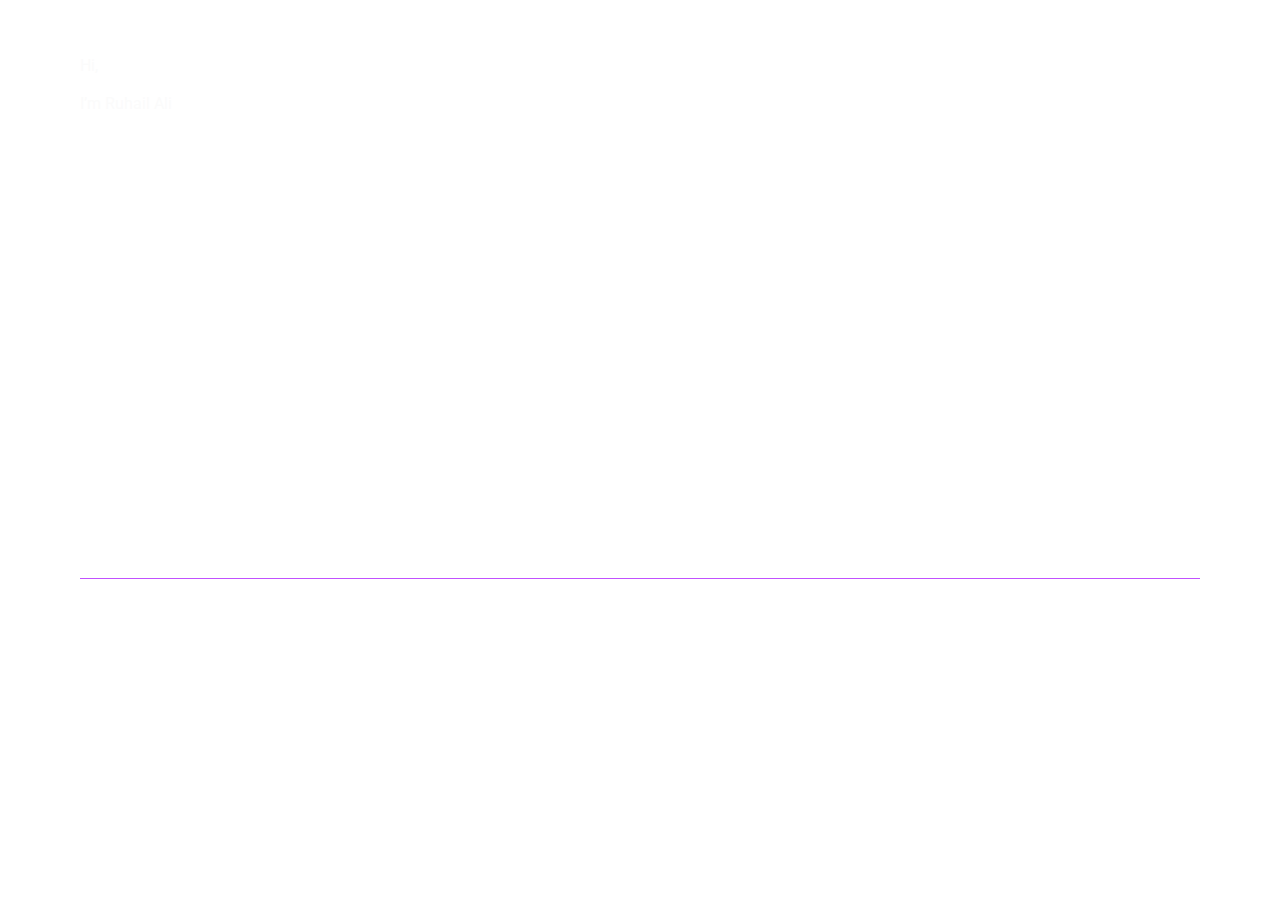
==== commit 7d025c36: "x" ====
--- a/index.html
+++ b/index.html
@@ -30,14 +30,24 @@
 <link rel="stylesheet" id="betterdocs-fontawesome-frontend-css" href="./wp-content/plugins/betterdocs/admin/assets/css/font-awesome5.css?ver=2.0.12" type="text/css" media="all">
 <link rel="stylesheet" id="betterdocs-css" href="./wp-content/plugins/betterdocs/public/css/betterdocs-public.css?ver=1.0.0" type="text/css" media="all">
 <link rel="stylesheet" id="simplebar-css" href="./wp-content/plugins/betterdocs/public/css/simplebar.css?ver=1.0.0" type="text/css" media="all">
+<link rel="stylesheet" id="cb70d11b8-css" href="./wp-content/uploads/essential-addons-elementor/734e5f942.min.css?ver=1652893957" type="text/css" media="all">
 <link rel="stylesheet" id="hello-elementor-css" href="./wp-content/themes/hello-elementor/style.min.css?ver=2.5.0" type="text/css" media="all">
 <link rel="stylesheet" id="hello-elementor-theme-style-css" href="./wp-content/themes/hello-elementor/theme.min.css?ver=2.5.0" type="text/css" media="all">
 <link rel="stylesheet" id="elementor-frontend-css" href="./wp-content/plugins/elementor/assets/css/frontend-lite.min.css?ver=3.6.2" type="text/css" media="all">
 <link rel="stylesheet" id="elementor-post-6-css" href="./wp-content/uploads/elementor/css/post-6.css?ver=1649693777" type="text/css" media="all">
 <link rel="stylesheet" id="elementor-icons-css" href="./wp-content/plugins/elementor/assets/lib/eicons/css/elementor-icons.min.css?ver=5.15.0" type="text/css" media="all">
+<style id="elementor-icons-inline-css" type="text/css">.elementor-add-new-section .elementor-add-templately-promo-button{
+            background-color: #5d4fff;
+            background-image: url(./wp-content/plugins/essential-addons-for-elementor-lite/assets/admin/images/templately/logo-icon.svg);
+            background-repeat: no-repeat;
+            background-position: center center;
+            margin-left: 5px;
+            position: relative;
+            bottom: 5px;
+        }</style>
 <link rel="stylesheet" id="elementor-pro-css" href="./wp-content/plugins/elementor-pro/assets/css/frontend-lite.min.css?ver=3.6.4" type="text/css" media="all">
 <link rel="stylesheet" id="elementor-global-css" href="./wp-content/uploads/elementor/css/global.css?ver=1649696389" type="text/css" media="all">
-<link rel="stylesheet" id="elementor-post-12-css" href="./wp-content/uploads/elementor/css/post-12.css?ver=1652888950" type="text/css" media="all">
+<link rel="stylesheet" id="elementor-post-12-css" href="./wp-content/uploads/elementor/css/post-12.css?ver=1652893958" type="text/css" media="all">
 <link rel="stylesheet" id="google-fonts-1-css" href="https://fonts.googleapis.com/css?family=Roboto%3A100%2C100italic%2C200%2C200italic%2C300%2C300italic%2C400%2C400italic%2C500%2C500italic%2C600%2C600italic%2C700%2C700italic%2C800%2C800italic%2C900%2C900italic%7CRoboto+Slab%3A100%2C100italic%2C200%2C200italic%2C300%2C300italic%2C400%2C400italic%2C500%2C500italic%2C600%2C600italic%2C700%2C700italic%2C800%2C800italic%2C900%2C900italic%7CRoboto+Condensed%3A100%2C100italic%2C200%2C200italic%2C300%2C300italic%2C400%2C400italic%2C500%2C500italic%2C600%2C600italic%2C700%2C700italic%2C800%2C800italic%2C900%2C900italic%7CJacques+Francois%3A100%2C100italic%2C200%2C200italic%2C300%2C300italic%2C400%2C400italic%2C500%2C500italic%2C600%2C600italic%2C700%2C700italic%2C800%2C800italic%2C900%2C900italic%7CTitan+One%3A100%2C100italic%2C200%2C200italic%2C300%2C300italic%2C400%2C400italic%2C500%2C500italic%2C600%2C600italic%2C700%2C700italic%2C800%2C800italic%2C900%2C900italic&#038;display=auto&#038;ver=5.9.3" type="text/css" media="all">
 <link rel="stylesheet" id="elementor-icons-shared-0-css" href="./wp-content/plugins/elementor/assets/lib/font-awesome/css/fontawesome.min.css?ver=5.15.3" type="text/css" media="all">
 <link rel="stylesheet" id="elementor-icons-fa-brands-css" href="./wp-content/plugins/elementor/assets/lib/font-awesome/css/brands.min.css?ver=5.15.3" type="text/css" media="all">
@@ -730,7 +740,7 @@
 								<div class="elementor-element elementor-element-63de93f elementor-widget elementor-widget-image" data-id="63de93f" data-element_type="widget" data-widget_type="image.default">
 				<div class="elementor-widget-container">
 			<style>/*! elementor - v3.6.2 - 04-04-2022 */
-.elementor-widget-image{text-align:center}.elementor-widget-image a{display:inline-block}.elementor-widget-image a img[src$=".svg"]{width:48px}.elementor-widget-image img{vertical-align:middle;display:inline-block}</style>												<img width="800" height="800" src="./wp-content/uploads/2022/05/20220426_172612.png" class="attachment-large size-large" alt="" loading="lazy">															</div>
+.elementor-widget-image{text-align:center}.elementor-widget-image a{display:inline-block}.elementor-widget-image a img[src$=".svg"]{width:48px}.elementor-widget-image img{vertical-align:middle;display:inline-block}</style>												<img src="https://ik.imagekit.io/theminimal/20220426_172612_QhW2GN0fl.webp?ik-sdk-version=javascript-1.4.3&amp;updatedAt=1652891025013" title="" alt="">															</div>
 				</div>
 				<div class="elementor-element elementor-element-666677d elementor-widget elementor-widget-text-editor" data-id="666677d" data-element_type="widget" data-widget_type="text-editor.default">
 				<div class="elementor-widget-container">
@@ -838,6 +848,12 @@
 </script>
 <script type="text/javascript" src="./wp-content/plugins/betterdocs/public/js/betterdocs-public.js?ver=1.0.0" id="betterdocs-js"></script>
 <script type="text/javascript" src="./wp-includes/js/clipboard.min.js?ver=5.9.3" id="clipboard-js"></script>
+<script type="text/javascript" id="cb70d11b8-js-extra">
+/* <![CDATA[ */
+var localize = {"ajaxurl":".\/wp-admin\/admin-ajax.php","nonce":"c62885b9a4","i18n":{"added":"Added ","compare":"Compare","loading":"Loading..."},"page_permalink":".\/"};
+/* ]]> */
+</script>
+<script type="text/javascript" src="./wp-content/uploads/essential-addons-elementor/734e5f942.min.js?ver=1652893957" id="cb70d11b8-js"></script>
 <script type="text/javascript" src="./wp-content/themes/hello-elementor/assets/js/hello-frontend.min.js?ver=1.0.0" id="hello-theme-frontend-js"></script>
 <script type="text/javascript" src="./wp-content/plugins/elementor-pro/assets/js/webpack-pro.runtime.min.js?ver=3.6.4" id="elementor-pro-webpack-runtime-js"></script>
 <script type="text/javascript" src="./wp-content/plugins/elementor/assets/js/webpack.runtime.min.js?ver=3.6.2" id="elementor-webpack-runtime-js"></script>
--- a/wp-content/uploads/essential-addons-elementor/734e5f942.min.css
+++ b/wp-content/uploads/essential-addons-elementor/734e5f942.min.css
@@ -0,0 +1,24 @@
+.tooltipster-fall,.tooltipster-grow.tooltipster-show{-webkit-transition-timing-function:cubic-bezier(.175,.885,.32,1);-moz-transition-timing-function:cubic-bezier(.175,.885,.32,1.15);-ms-transition-timing-function:cubic-bezier(.175,.885,.32,1.15);-o-transition-timing-function:cubic-bezier(.175,.885,.32,1.15)}.tooltipster-base{display:flex;pointer-events:none;position:absolute}.tooltipster-box{flex:1 1 auto}.tooltipster-content{box-sizing:border-box;max-height:100%;max-width:100%;overflow:auto}.tooltipster-ruler{bottom:0;left:0;overflow:hidden;position:fixed;right:0;top:0;visibility:hidden}.tooltipster-fade{opacity:0;-webkit-transition-property:opacity;-moz-transition-property:opacity;-o-transition-property:opacity;-ms-transition-property:opacity;transition-property:opacity}.tooltipster-fade.tooltipster-show{opacity:1}.tooltipster-grow{-webkit-transform:scale(0,0);-moz-transform:scale(0,0);-o-transform:scale(0,0);-ms-transform:scale(0,0);transform:scale(0,0);-webkit-transition-property:-webkit-transform;-moz-transition-property:-moz-transform;-o-transition-property:-o-transform;-ms-transition-property:-ms-transform;transition-property:transform;-webkit-backface-visibility:hidden}.tooltipster-grow.tooltipster-show{-webkit-transform:scale(1,1);-moz-transform:scale(1,1);-o-transform:scale(1,1);-ms-transform:scale(1,1);transform:scale(1,1);-webkit-transition-timing-function:cubic-bezier(.175,.885,.32,1.15);transition-timing-function:cubic-bezier(.175,.885,.32,1.15)}.tooltipster-swing{opacity:0;-webkit-transform:rotateZ(4deg);-moz-transform:rotateZ(4deg);-o-transform:rotateZ(4deg);-ms-transform:rotateZ(4deg);transform:rotateZ(4deg);-webkit-transition-property:-webkit-transform,opacity;-moz-transition-property:-moz-transform;-o-transition-property:-o-transform;-ms-transition-property:-ms-transform;transition-property:transform}.tooltipster-swing.tooltipster-show{opacity:1;-webkit-transform:rotateZ(0);-moz-transform:rotateZ(0);-o-transform:rotateZ(0);-ms-transform:rotateZ(0);transform:rotateZ(0);-webkit-transition-timing-function:cubic-bezier(.23,.635,.495,1);-webkit-transition-timing-function:cubic-bezier(.23,.635,.495,2.4);-moz-transition-timing-function:cubic-bezier(.23,.635,.495,2.4);-ms-transition-timing-function:cubic-bezier(.23,.635,.495,2.4);-o-transition-timing-function:cubic-bezier(.23,.635,.495,2.4);transition-timing-function:cubic-bezier(.23,.635,.495,2.4)}.tooltipster-fall{-webkit-transition-property:top;-moz-transition-property:top;-o-transition-property:top;-ms-transition-property:top;transition-property:top;-webkit-transition-timing-function:cubic-bezier(.175,.885,.32,1.15);transition-timing-function:cubic-bezier(.175,.885,.32,1.15)}.tooltipster-fall.tooltipster-initial{top:0!important}.tooltipster-fall.tooltipster-dying{-webkit-transition-property:all;-moz-transition-property:all;-o-transition-property:all;-ms-transition-property:all;transition-property:all;top:0!important;opacity:0}.tooltipster-slide{-webkit-transition-property:left;-moz-transition-property:left;-o-transition-property:left;-ms-transition-property:left;transition-property:left;-webkit-transition-timing-function:cubic-bezier(.175,.885,.32,1);-webkit-transition-timing-function:cubic-bezier(.175,.885,.32,1.15);-moz-transition-timing-function:cubic-bezier(.175,.885,.32,1.15);-ms-transition-timing-function:cubic-bezier(.175,.885,.32,1.15);-o-transition-timing-function:cubic-bezier(.175,.885,.32,1.15);transition-timing-function:cubic-bezier(.175,.885,.32,1.15)}.tooltipster-slide.tooltipster-initial{left:-40px!important}.tooltipster-slide.tooltipster-dying{-webkit-transition-property:all;-moz-transition-property:all;-o-transition-property:all;-ms-transition-property:all;transition-property:all;left:0!important;opacity:0}@keyframes tooltipster-fading{0%{opacity:0}100%{opacity:1}}.tooltipster-update-fade{animation:tooltipster-fading .4s}@keyframes tooltipster-rotating{25%{transform:rotate(-2deg)}75%{transform:rotate(2deg)}100%{transform:rotate(0)}}.tooltipster-update-rotate{animation:tooltipster-rotating .6s}@keyframes tooltipster-scaling{50%{transform:scale(1.1)}100%{transform:scale(1)}}.tooltipster-update-scale{animation:tooltipster-scaling .6s}.tooltipster-sidetip .tooltipster-box{background:#565656;border:2px solid #000;border-radius:4px}.tooltipster-sidetip.tooltipster-bottom .tooltipster-box{margin-top:8px}.tooltipster-sidetip.tooltipster-left .tooltipster-box{margin-right:8px}.tooltipster-sidetip.tooltipster-right .tooltipster-box{margin-left:8px}.tooltipster-sidetip.tooltipster-top .tooltipster-box{margin-bottom:8px}.tooltipster-sidetip .tooltipster-content{color:#fff;line-height:18px;padding:6px 14px}.tooltipster-sidetip .tooltipster-arrow{overflow:hidden;position:absolute}.tooltipster-sidetip.tooltipster-bottom .tooltipster-arrow{height:10px;margin-left:-10px;top:0;width:20px}.tooltipster-sidetip.tooltipster-left .tooltipster-arrow{height:20px;margin-top:-10px;right:0;top:0;width:10px}.tooltipster-sidetip.tooltipster-right .tooltipster-arrow{height:20px;margin-top:-10px;left:0;top:0;width:10px}.tooltipster-sidetip.tooltipster-top .tooltipster-arrow{bottom:0;height:10px;margin-left:-10px;width:20px}.tooltipster-sidetip .tooltipster-arrow-background,.tooltipster-sidetip .tooltipster-arrow-border{height:0;position:absolute;width:0}.tooltipster-sidetip .tooltipster-arrow-background{border:10px solid transparent}.tooltipster-sidetip.tooltipster-bottom .tooltipster-arrow-background{border-bottom-color:#565656;left:0;top:3px}.tooltipster-sidetip.tooltipster-left .tooltipster-arrow-background{border-left-color:#565656;left:-3px;top:0}.tooltipster-sidetip.tooltipster-right .tooltipster-arrow-background{border-right-color:#565656;left:3px;top:0}.tooltipster-sidetip.tooltipster-top .tooltipster-arrow-background{border-top-color:#565656;left:0;top:-3px}.tooltipster-sidetip .tooltipster-arrow-border{border:10px solid transparent;left:0;top:0}.tooltipster-sidetip.tooltipster-bottom .tooltipster-arrow-border{border-bottom-color:#000}.tooltipster-sidetip.tooltipster-left .tooltipster-arrow-border{border-left-color:#000}.tooltipster-sidetip.tooltipster-right .tooltipster-arrow-border{border-right-color:#000}.tooltipster-sidetip.tooltipster-top .tooltipster-arrow-border{border-top-color:#000}.tooltipster-sidetip .tooltipster-arrow-uncropped{position:relative}.tooltipster-sidetip.tooltipster-bottom .tooltipster-arrow-uncropped{top:-10px}.tooltipster-sidetip.tooltipster-right .tooltipster-arrow-uncropped{left:-10px}body div.mfp-bg{z-index:1042;overflow:hidden;background:#0b0b0b;opacity:.8}.mfp-wrap,body div.mfp-bg{top:0;left:0;width:100%;height:100%;position:fixed}.mfp-wrap{z-index:1043;outline:none!important;-webkit-backface-visibility:hidden;backface-visibility:hidden}.mfp-container{text-align:center;position:absolute;width:100%;height:100%;left:0;top:0;padding:0 8px;-webkit-box-sizing:border-box;box-sizing:border-box}.mfp-container:before{content:"";display:inline-block;height:100%;vertical-align:middle}.mfp-align-top .mfp-container:before{display:none}.mfp-content{position:relative;display:inline-block;vertical-align:middle;margin:0 auto;text-align:left;z-index:1045}.mfp-ajax-holder .mfp-content,.mfp-inline-holder .mfp-content{width:100%;cursor:auto}.mfp-ajax-cur{cursor:progress}.mfp-zoom-out-cur,.mfp-zoom-out-cur .mfp-image-holder .mfp-close{cursor:-webkit-zoom-out;cursor:zoom-out}.mfp-zoom{cursor:pointer;cursor:-webkit-zoom-in;cursor:zoom-in}.mfp-auto-cursor .mfp-content{cursor:auto}.mfp-arrow,.mfp-close,.mfp-counter,.mfp-preloader{-webkit-user-select:none;-moz-user-select:none;-ms-user-select:none;user-select:none}.mfp-loading.mfp-figure{display:none}.mfp-hide{display:none!important}.mfp-preloader{color:#ccc;position:absolute;top:50%;width:auto;text-align:center;margin-top:-.8em;left:8px;right:8px;z-index:1044}.mfp-preloader a{color:#ccc}.mfp-preloader a:hover{color:#fff}.mfp-s-error .mfp-content,.mfp-s-ready .mfp-preloader{display:none}button.mfp-arrow,button.mfp-close{overflow:visible;cursor:pointer;background:transparent;border:0;-webkit-appearance:none;display:block;outline:none;padding:0;z-index:1046;-webkit-box-shadow:none;box-shadow:none;-ms-touch-action:manipulation;touch-action:manipulation}button::-moz-focus-inner{padding:0;border:0}.mfp-close{width:44px;height:44px;line-height:44px;position:absolute;right:0;top:0;text-decoration:none;text-align:center;opacity:.65;padding:0 0 18px 10px;color:#fff;font-style:normal;font-size:28px;font-family:Arial,Baskerville,monospace}.mfp-close:focus,.mfp-close:hover{opacity:1}.mfp-close:active{top:1px}.mfp-close-btn-in .mfp-close{color:#333}.mfp-iframe-holder .mfp-close,.mfp-image-holder .mfp-close{color:#fff;right:-6px;text-align:right;padding-right:6px;width:100%}.mfp-counter{position:absolute;top:0;right:0;color:#ccc;font-size:12px;line-height:18px;white-space:nowrap}.mfp-arrow{position:absolute;opacity:.65;top:50%;margin:-55px 0 0;padding:0;width:90px;height:110px;-webkit-tap-highlight-color:transparent}.mfp-arrow:active{margin-top:-54px}.mfp-arrow:focus,.mfp-arrow:hover{opacity:1}.mfp-arrow:after,.mfp-arrow:before{content:"";display:block;width:0;height:0;position:absolute;left:0;top:0;margin-top:35px;margin-left:35px;border:inset transparent}.mfp-arrow:after{border-top-width:13px;border-bottom-width:13px;top:8px}.mfp-arrow:before{border-top-width:21px;border-bottom-width:21px;opacity:.7}.mfp-arrow-left{left:0}.mfp-arrow-left:after{border-right:17px solid #fff;margin-left:31px}.mfp-arrow-left:before{margin-left:25px;border-right:27px solid #3f3f3f}.mfp-arrow-right{right:0}.mfp-arrow-right:after{border-left:17px solid #fff;margin-left:39px}.mfp-arrow-right:before{border-left:27px solid #3f3f3f}.mfp-iframe-holder{padding-top:40px;padding-bottom:40px}.mfp-iframe-holder .mfp-content{line-height:0;width:100%;max-width:900px}.mfp-iframe-holder .mfp-close{top:-40px}.mfp-iframe-scaler{width:100%;height:0;overflow:hidden;padding-top:56.25%}.mfp-iframe-scaler iframe{position:absolute;display:block;top:0;left:0;width:100%;height:100%;-webkit-box-shadow:0 0 8px rgba(0,0,0,.6);box-shadow:0 0 8px rgba(0,0,0,.6);background:#000}img.mfp-img{width:auto;max-width:100%;height:auto;display:block;-webkit-box-sizing:border-box;box-sizing:border-box;padding:40px 0;margin:0 auto}.mfp-figure,img.mfp-img{line-height:0}.mfp-figure:after{content:"";position:absolute;left:0;top:40px;bottom:40px;display:block;right:0;width:auto;height:auto;z-index:-1;-webkit-box-shadow:0 0 8px rgba(0,0,0,.6);box-shadow:0 0 8px rgba(0,0,0,.6);background:#444}.mfp-figure small{color:#bdbdbd;display:block;font-size:12px;line-height:14px}.mfp-figure figure{margin:0}.mfp-bottom-bar{margin-top:-36px;position:absolute;top:100%;left:0;width:100%;cursor:auto}.mfp-title{text-align:left;line-height:18px;color:#f3f3f3;word-wrap:break-word;padding-right:36px}.mfp-image-holder .mfp-content{max-width:100%}.mfp-gallery .mfp-image-holder .mfp-figure{cursor:pointer}button.mfp-close,button.mfp-close:hover{display:inline-block!important;background:transparent;width:auto}.mfp-arrow,.mfp-arrow:hover{background:transparent}@media screen and (max-height:300px),screen and (max-width:800px)and (orientation:landscape){.mfp-img-mobile .mfp-image-holder{padding-left:0;padding-right:0}.mfp-img-mobile img.mfp-img{padding:0}.mfp-img-mobile .mfp-figure:after{top:0;bottom:0}.mfp-img-mobile .mfp-figure small{display:inline;margin-left:5px}.mfp-img-mobile .mfp-bottom-bar{background:rgba(0,0,0,.6);bottom:0;margin:0;top:auto;padding:3px 5px;position:fixed;-webkit-box-sizing:border-box;box-sizing:border-box}.mfp-img-mobile .mfp-bottom-bar:empty{padding:0}.mfp-img-mobile .mfp-counter{right:5px;top:3px}.mfp-img-mobile .mfp-close{top:0;right:0;width:35px;height:35px;line-height:35px;background:rgba(0,0,0,.6);position:fixed;text-align:center;padding:0}}@media (max-width:900px){.mfp-arrow{-webkit-transform:scale(.75);-ms-transform:scale(.75);transform:scale(.75)}.mfp-arrow-left{-webkit-transform-origin:0;-ms-transform-origin:0;transform-origin:0}.mfp-arrow-right{-webkit-transform-origin:100%;-ms-transform-origin:100%;transform-origin:100%}.mfp-container{padding-left:6px;padding-right:6px}}
+@keyframes plyr-progress{to{background-position:25px 0;background-position:var(--plyr-progress-loading-size,25px) 0}}@keyframes plyr-popup{0%{opacity:.5;transform:translateY(10px)}to{opacity:1;transform:translateY(0)}}@keyframes plyr-fade-in{from{opacity:0}to{opacity:1}}.plyr{-moz-osx-font-smoothing:grayscale;-webkit-font-smoothing:antialiased;align-items:center;direction:ltr;display:flex;flex-direction:column;font-family:inherit;font-family:var(--plyr-font-family,inherit);font-variant-numeric:tabular-nums;font-weight:400;font-weight:var(--plyr-font-weight-regular,400);height:100%;line-height:1.7;line-height:var(--plyr-line-height,1.7);max-width:100%;min-width:200px;position:relative;text-shadow:none;transition:box-shadow .3s ease;z-index:0}.plyr audio,.plyr iframe,.plyr video{display:block;height:100%;width:100%}.plyr button{font:inherit;line-height:inherit;width:auto}.plyr:focus{outline:0}.plyr--full-ui{box-sizing:border-box}.plyr--full-ui *,.plyr--full-ui ::after,.plyr--full-ui ::before{box-sizing:inherit}.plyr--full-ui a,.plyr--full-ui button,.plyr--full-ui input,.plyr--full-ui label{touch-action:manipulation}.plyr__badge{background:#4a5464;background:var(--plyr-badge-background,#4a5464);border-radius:2px;border-radius:var(--plyr-badge-border-radius,2px);color:#fff;color:var(--plyr-badge-text-color,#fff);font-size:9px;font-size:var(--plyr-font-size-badge,9px);line-height:1;padding:3px 4px}.plyr--full-ui ::-webkit-media-text-track-container{display:none}.plyr__captions{animation:plyr-fade-in .3s ease;bottom:0;display:none;font-size:13px;font-size:var(--plyr-font-size-small,13px);left:0;padding:10px;padding:var(--plyr-control-spacing,10px);position:absolute;text-align:center;transition:transform .4s ease-in-out;width:100%}.plyr__captions span:empty{display:none}@media (min-width:480px){.plyr__captions{font-size:15px;font-size:var(--plyr-font-size-base,15px);padding:calc(10px * 2);padding:calc(var(--plyr-control-spacing,10px) * 2)}}@media (min-width:768px){.plyr__captions{font-size:18px;font-size:var(--plyr-font-size-large,18px)}}.plyr--captions-active .plyr__captions{display:block}.plyr:not(.plyr--hide-controls) .plyr__controls:not(:empty)~.plyr__captions{transform:translateY(calc(10px * -4));transform:translateY(calc(var(--plyr-control-spacing,10px) * -4))}.plyr__caption{background:rgba(0,0,0,.8);background:var(--plyr-captions-background,rgba(0,0,0,.8));border-radius:2px;-webkit-box-decoration-break:clone;box-decoration-break:clone;color:#fff;color:var(--plyr-captions-text-color,#fff);line-height:185%;padding:.2em .5em;white-space:pre-wrap}.plyr__caption div{display:inline}.plyr__control{background:0 0;border:0;border-radius:3px;border-radius:var(--plyr-control-radius,3px);color:inherit;cursor:pointer;flex-shrink:0;overflow:visible;padding:calc(10px * .7);padding:var(--plyr-control-padding,calc(var(--plyr-control-spacing,10px) * .7));position:relative;transition:all .3s ease}.plyr__control svg{display:block;fill:currentColor;height:18px;height:var(--plyr-control-icon-size,18px);pointer-events:none;width:18px;width:var(--plyr-control-icon-size,18px)}.plyr__control:focus{outline:0}.plyr__control.plyr__tab-focus{outline-color:#00b3ff;outline-color:var(--plyr-tab-focus-color,var(--plyr-color-main,var(--plyr-color-main,#00b3ff)));outline-offset:2px;outline-style:dotted;outline-width:3px}a.plyr__control{text-decoration:none}a.plyr__control::after,a.plyr__control::before{display:none}.plyr__control.plyr__control--pressed .icon--not-pressed,.plyr__control.plyr__control--pressed .label--not-pressed,.plyr__control:not(.plyr__control--pressed) .icon--pressed,.plyr__control:not(.plyr__control--pressed) .label--pressed{display:none}.plyr--full-ui ::-webkit-media-controls{display:none}.plyr__controls{align-items:center;display:flex;justify-content:flex-end;text-align:center}.plyr__controls .plyr__progress__container{flex:1;min-width:0}.plyr__controls .plyr__controls__item{margin-left:calc(10px / 4);margin-left:calc(var(--plyr-control-spacing,10px)/ 4)}.plyr__controls .plyr__controls__item:first-child{margin-left:0;margin-right:auto}.plyr__controls .plyr__controls__item.plyr__progress__container{padding-left:calc(10px / 4);padding-left:calc(var(--plyr-control-spacing,10px)/ 4)}.plyr__controls .plyr__controls__item.plyr__time{padding:0 calc(10px / 2);padding:0 calc(var(--plyr-control-spacing,10px)/ 2)}.plyr__controls .plyr__controls__item.plyr__progress__container:first-child,.plyr__controls .plyr__controls__item.plyr__time+.plyr__time,.plyr__controls .plyr__controls__item.plyr__time:first-child{padding-left:0}.plyr__controls:empty{display:none}.plyr [data-plyr=airplay],.plyr [data-plyr=captions],.plyr [data-plyr=fullscreen],.plyr [data-plyr=pip]{display:none}.plyr--airplay-supported [data-plyr=airplay],.plyr--captions-enabled [data-plyr=captions],.plyr--fullscreen-enabled [data-plyr=fullscreen],.plyr--pip-supported [data-plyr=pip]{display:inline-block}.plyr__menu{display:flex;position:relative}.plyr__menu .plyr__control svg{transition:transform .3s ease}.plyr__menu .plyr__control[aria-expanded=true] svg{transform:rotate(90deg)}.plyr__menu .plyr__control[aria-expanded=true] .plyr__tooltip{display:none}.plyr__menu__container{animation:plyr-popup .2s ease;background:rgba(255,255,255,.9);background:var(--plyr-menu-background,rgba(255,255,255,.9));border-radius:4px;bottom:100%;box-shadow:0 1px 2px rgba(0,0,0,.15);box-shadow:var(--plyr-menu-shadow,0 1px 2px rgba(0,0,0,.15));color:#4a5464;color:var(--plyr-menu-color,#4a5464);font-size:15px;font-size:var(--plyr-font-size-base,15px);margin-bottom:10px;position:absolute;right:-3px;text-align:left;white-space:nowrap;z-index:3}.plyr__menu__container>div{overflow:hidden;transition:height .35s cubic-bezier(.4,0,.2,1),width .35s cubic-bezier(.4,0,.2,1)}.plyr__menu__container::after{border:4px solid transparent;border:var(--plyr-menu-arrow-size,4px) solid transparent;border-top-color:rgba(255,255,255,.9);border-top-color:var(--plyr-menu-background,rgba(255,255,255,.9));content:'';height:0;position:absolute;right:calc(((18px / 2) + calc(10px * .7)) - (4px / 2));right:calc(((var(--plyr-control-icon-size,18px)/ 2) + var(--plyr-control-padding,calc(var(--plyr-control-spacing,10px) * .7))) - (var(--plyr-menu-arrow-size,4px)/ 2));top:100%;width:0}.plyr__menu__container [role=menu]{padding:calc(10px * .7);padding:var(--plyr-control-padding,calc(var(--plyr-control-spacing,10px) * .7))}.plyr__menu__container [role=menuitem],.plyr__menu__container [role=menuitemradio]{margin-top:2px}.plyr__menu__container [role=menuitem]:first-child,.plyr__menu__container [role=menuitemradio]:first-child{margin-top:0}.plyr__menu__container .plyr__control{align-items:center;color:#4a5464;color:var(--plyr-menu-color,#4a5464);display:flex;font-size:13px;font-size:var(--plyr-font-size-menu,var(--plyr-font-size-small,13px));padding-bottom:calc(calc(10px * .7)/ 1.5);padding-bottom:calc(var(--plyr-control-padding,calc(var(--plyr-control-spacing,10px) * .7))/ 1.5);padding-left:calc(calc(10px * .7) * 1.5);padding-left:calc(var(--plyr-control-padding,calc(var(--plyr-control-spacing,10px) * .7)) * 1.5);padding-right:calc(calc(10px * .7) * 1.5);padding-right:calc(var(--plyr-control-padding,calc(var(--plyr-control-spacing,10px) * .7)) * 1.5);padding-top:calc(calc(10px * .7)/ 1.5);padding-top:calc(var(--plyr-control-padding,calc(var(--plyr-control-spacing,10px) * .7))/ 1.5);-webkit-user-select:none;-ms-user-select:none;user-select:none;width:100%}.plyr__menu__container .plyr__control>span{align-items:inherit;display:flex;width:100%}.plyr__menu__container .plyr__control::after{border:4px solid transparent;border:var(--plyr-menu-item-arrow-size,4px) solid transparent;content:'';position:absolute;top:50%;transform:translateY(-50%)}.plyr__menu__container .plyr__control--forward{padding-right:calc(calc(10px * .7) * 4);padding-right:calc(var(--plyr-control-padding,calc(var(--plyr-control-spacing,10px) * .7)) * 4)}.plyr__menu__container .plyr__control--forward::after{border-left-color:#728197;border-left-color:var(--plyr-menu-arrow-color,#728197);right:calc((calc(10px * .7) * 1.5) - 4px);right:calc((var(--plyr-control-padding,calc(var(--plyr-control-spacing,10px) * .7)) * 1.5) - var(--plyr-menu-item-arrow-size,4px))}.plyr__menu__container .plyr__control--forward.plyr__tab-focus::after,.plyr__menu__container .plyr__control--forward:hover::after{border-left-color:currentColor}.plyr__menu__container .plyr__control--back{font-weight:400;font-weight:var(--plyr-font-weight-regular,400);margin:calc(10px * .7);margin:var(--plyr-control-padding,calc(var(--plyr-control-spacing,10px) * .7));margin-bottom:calc(calc(10px * .7)/ 2);margin-bottom:calc(var(--plyr-control-padding,calc(var(--plyr-control-spacing,10px) * .7))/ 2);padding-left:calc(calc(10px * .7) * 4);padding-left:calc(var(--plyr-control-padding,calc(var(--plyr-control-spacing,10px) * .7)) * 4);position:relative;width:calc(100% - (calc(10px * .7) * 2));width:calc(100% - (var(--plyr-control-padding,calc(var(--plyr-control-spacing,10px) * .7)) * 2))}.plyr__menu__container .plyr__control--back::after{border-right-color:#728197;border-right-color:var(--plyr-menu-arrow-color,#728197);left:calc((calc(10px * .7) * 1.5) - 4px);left:calc((var(--plyr-control-padding,calc(var(--plyr-control-spacing,10px) * .7)) * 1.5) - var(--plyr-menu-item-arrow-size,4px))}.plyr__menu__container .plyr__control--back::before{background:#dcdfe5;background:var(--plyr-menu-back-border-color,#dcdfe5);box-shadow:0 1px 0 #fff;box-shadow:0 1px 0 var(--plyr-menu-back-border-shadow-color,#fff);content:'';height:1px;left:0;margin-top:calc(calc(10px * .7)/ 2);margin-top:calc(var(--plyr-control-padding,calc(var(--plyr-control-spacing,10px) * .7))/ 2);overflow:hidden;position:absolute;right:0;top:100%}.plyr__menu__container .plyr__control--back.plyr__tab-focus::after,.plyr__menu__container .plyr__control--back:hover::after{border-right-color:currentColor}.plyr__menu__container .plyr__control[role=menuitemradio]{padding-left:calc(10px * .7);padding-left:var(--plyr-control-padding,calc(var(--plyr-control-spacing,10px) * .7))}.plyr__menu__container .plyr__control[role=menuitemradio]::after,.plyr__menu__container .plyr__control[role=menuitemradio]::before{border-radius:100%}.plyr__menu__container .plyr__control[role=menuitemradio]::before{background:rgba(0,0,0,.1);content:'';display:block;flex-shrink:0;height:16px;margin-right:10px;margin-right:var(--plyr-control-spacing,10px);transition:all .3s ease;width:16px}.plyr__menu__container .plyr__control[role=menuitemradio]::after{background:#fff;border:0;height:6px;left:12px;opacity:0;top:50%;transform:translateY(-50%) scale(0);transition:transform .3s ease,opacity .3s ease;width:6px}.plyr__menu__container .plyr__control[role=menuitemradio][aria-checked=true]::before{background:#00b3ff;background:var(--plyr-control-toggle-checked-background,var(--plyr-color-main,var(--plyr-color-main,#00b3ff)))}.plyr__menu__container .plyr__control[role=menuitemradio][aria-checked=true]::after{opacity:1;transform:translateY(-50%) scale(1)}.plyr__menu__container .plyr__control[role=menuitemradio].plyr__tab-focus::before,.plyr__menu__container .plyr__control[role=menuitemradio]:hover::before{background:rgba(35,40,47,.1)}.plyr__menu__container .plyr__menu__value{align-items:center;display:flex;margin-left:auto;margin-right:calc((calc(10px * .7) - 2) * -1);margin-right:calc((var(--plyr-control-padding,calc(var(--plyr-control-spacing,10px) * .7)) - 2) * -1);overflow:hidden;padding-left:calc(calc(10px * .7) * 3.5);padding-left:calc(var(--plyr-control-padding,calc(var(--plyr-control-spacing,10px) * .7)) * 3.5);pointer-events:none}.plyr--full-ui input[type=range]{-webkit-appearance:none;background:0 0;border:0;border-radius:calc(13px * 2);border-radius:calc(var(--plyr-range-thumb-height,13px) * 2);color:#00b3ff;color:var(--plyr-range-fill-background,var(--plyr-color-main,var(--plyr-color-main,#00b3ff)));display:block;height:calc((3px * 2) + 13px);height:calc((var(--plyr-range-thumb-active-shadow-width,3px) * 2) + var(--plyr-range-thumb-height,13px));margin:0;padding:0;transition:box-shadow .3s ease;width:100%}.plyr--full-ui input[type=range]::-webkit-slider-runnable-track{background:0 0;border:0;border-radius:calc(5px / 2);border-radius:calc(var(--plyr-range-track-height,5px)/ 2);height:5px;height:var(--plyr-range-track-height,5px);-webkit-transition:box-shadow .3s ease;transition:box-shadow .3s ease;-webkit-user-select:none;user-select:none;background-image:linear-gradient(to right,currentColor 0,transparent 0);background-image:linear-gradient(to right,currentColor var(--value,0),transparent var(--value,0))}.plyr--full-ui input[type=range]::-webkit-slider-thumb{background:#fff;background:var(--plyr-range-thumb-background,#fff);border:0;border-radius:100%;box-shadow:0 1px 1px rgba(35,40,47,.15),0 0 0 1px rgba(35,40,47,.2);box-shadow:var(--plyr-range-thumb-shadow,0 1px 1px rgba(35,40,47,.15),0 0 0 1px rgba(35,40,47,.2));height:13px;height:var(--plyr-range-thumb-height,13px);position:relative;-webkit-transition:all .2s ease;transition:all .2s ease;width:13px;width:var(--plyr-range-thumb-height,13px);-webkit-appearance:none;margin-top:calc(((13px - 5px)/ 2) * -1);margin-top:calc(((var(--plyr-range-thumb-height,13px) - var(--plyr-range-track-height,5px))/ 2) * -1)}.plyr--full-ui input[type=range]::-moz-range-track{background:0 0;border:0;border-radius:calc(5px / 2);border-radius:calc(var(--plyr-range-track-height,5px)/ 2);height:5px;height:var(--plyr-range-track-height,5px);-moz-transition:box-shadow .3s ease;transition:box-shadow .3s ease;user-select:none}.plyr--full-ui input[type=range]::-moz-range-thumb{background:#fff;background:var(--plyr-range-thumb-background,#fff);border:0;border-radius:100%;box-shadow:0 1px 1px rgba(35,40,47,.15),0 0 0 1px rgba(35,40,47,.2);box-shadow:var(--plyr-range-thumb-shadow,0 1px 1px rgba(35,40,47,.15),0 0 0 1px rgba(35,40,47,.2));height:13px;height:var(--plyr-range-thumb-height,13px);position:relative;-moz-transition:all .2s ease;transition:all .2s ease;width:13px;width:var(--plyr-range-thumb-height,13px)}.plyr--full-ui input[type=range]::-moz-range-progress{background:currentColor;border-radius:calc(5px / 2);border-radius:calc(var(--plyr-range-track-height,5px)/ 2);height:5px;height:var(--plyr-range-track-height,5px)}.plyr--full-ui input[type=range]::-ms-track{background:0 0;border:0;border-radius:calc(5px / 2);border-radius:calc(var(--plyr-range-track-height,5px)/ 2);height:5px;height:var(--plyr-range-track-height,5px);-ms-transition:box-shadow .3s ease;transition:box-shadow .3s ease;-ms-user-select:none;user-select:none;color:transparent}.plyr--full-ui input[type=range]::-ms-fill-upper{background:0 0;border:0;border-radius:calc(5px / 2);border-radius:calc(var(--plyr-range-track-height,5px)/ 2);height:5px;height:var(--plyr-range-track-height,5px);-ms-transition:box-shadow .3s ease;transition:box-shadow .3s ease;-ms-user-select:none;user-select:none}.plyr--full-ui input[type=range]::-ms-fill-lower{background:0 0;border:0;border-radius:calc(5px / 2);border-radius:calc(var(--plyr-range-track-height,5px)/ 2);height:5px;height:var(--plyr-range-track-height,5px);-ms-transition:box-shadow .3s ease;transition:box-shadow .3s ease;-ms-user-select:none;user-select:none;background:currentColor}.plyr--full-ui input[type=range]::-ms-thumb{background:#fff;background:var(--plyr-range-thumb-background,#fff);border:0;border-radius:100%;box-shadow:0 1px 1px rgba(35,40,47,.15),0 0 0 1px rgba(35,40,47,.2);box-shadow:var(--plyr-range-thumb-shadow,0 1px 1px rgba(35,40,47,.15),0 0 0 1px rgba(35,40,47,.2));height:13px;height:var(--plyr-range-thumb-height,13px);position:relative;-ms-transition:all .2s ease;transition:all .2s ease;width:13px;width:var(--plyr-range-thumb-height,13px);margin-top:0}.plyr--full-ui input[type=range]::-ms-tooltip{display:none}.plyr--full-ui input[type=range]:focus{outline:0}.plyr--full-ui input[type=range]::-moz-focus-outer{border:0}.plyr--full-ui input[type=range].plyr__tab-focus::-webkit-slider-runnable-track{outline-color:#00b3ff;outline-color:var(--plyr-tab-focus-color,var(--plyr-color-main,var(--plyr-color-main,#00b3ff)));outline-offset:2px;outline-style:dotted;outline-width:3px}.plyr--full-ui input[type=range].plyr__tab-focus::-moz-range-track{outline-color:#00b3ff;outline-color:var(--plyr-tab-focus-color,var(--plyr-color-main,var(--plyr-color-main,#00b3ff)));outline-offset:2px;outline-style:dotted;outline-width:3px}.plyr--full-ui input[type=range].plyr__tab-focus::-ms-track{outline-color:#00b3ff;outline-color:var(--plyr-tab-focus-color,var(--plyr-color-main,var(--plyr-color-main,#00b3ff)));outline-offset:2px;outline-style:dotted;outline-width:3px}.plyr__poster{background-color:#000;background-position:50% 50%;background-repeat:no-repeat;background-size:contain;height:100%;left:0;opacity:0;position:absolute;top:0;transition:opacity .2s ease;width:100%;z-index:1}.plyr--stopped.plyr__poster-enabled .plyr__poster{opacity:1}.plyr__time{font-size:13px;font-size:var(--plyr-font-size-time,var(--plyr-font-size-small,13px))}.plyr__time+.plyr__time::before{content:'\2044';margin-right:10px;margin-right:var(--plyr-control-spacing,10px)}@media (max-width:calc(768px - 1)){.plyr__time+.plyr__time{display:none}}.plyr__tooltip{background:rgba(255,255,255,.9);background:var(--plyr-tooltip-background,rgba(255,255,255,.9));border-radius:3px;border-radius:var(--plyr-tooltip-radius,3px);bottom:100%;box-shadow:0 1px 2px rgba(0,0,0,.15);box-shadow:var(--plyr-tooltip-shadow,0 1px 2px rgba(0,0,0,.15));color:#4a5464;color:var(--plyr-tooltip-color,#4a5464);font-size:13px;font-size:var(--plyr-font-size-small,13px);font-weight:400;font-weight:var(--plyr-font-weight-regular,400);left:50%;line-height:1.3;margin-bottom:calc(calc(10px / 2) * 2);margin-bottom:calc(var(--plyr-tooltip-padding,calc(var(--plyr-control-spacing,10px)/ 2)) * 2);opacity:0;padding:calc(10px / 2) calc(calc(10px / 2) * 1.5);padding:var(--plyr-tooltip-padding,calc(var(--plyr-control-spacing,10px)/ 2)) calc(var(--plyr-tooltip-padding,calc(var(--plyr-control-spacing,10px)/ 2)) * 1.5);pointer-events:none;position:absolute;transform:translate(-50%,10px) scale(.8);transform-origin:50% 100%;transition:transform .2s .1s ease,opacity .2s .1s ease;white-space:nowrap;z-index:2}.plyr__tooltip::before{border-left:4px solid transparent;border-left:var(--plyr-tooltip-arrow-size,4px) solid transparent;border-right:4px solid transparent;border-right:var(--plyr-tooltip-arrow-size,4px) solid transparent;border-top:4px solid rgba(255,255,255,.9);border-top:var(--plyr-tooltip-arrow-size,4px) solid var(--plyr-tooltip-background,rgba(255,255,255,.9));bottom:calc(4px * -1);bottom:calc(var(--plyr-tooltip-arrow-size,4px) * -1);content:'';height:0;left:50%;position:absolute;transform:translateX(-50%);width:0;z-index:2}.plyr .plyr__control.plyr__tab-focus .plyr__tooltip,.plyr .plyr__control:hover .plyr__tooltip,.plyr__tooltip--visible{opacity:1;transform:translate(-50%,0) scale(1)}.plyr .plyr__control:hover .plyr__tooltip{z-index:3}.plyr__controls>.plyr__control:first-child .plyr__tooltip,.plyr__controls>.plyr__control:first-child+.plyr__control .plyr__tooltip{left:0;transform:translate(0,10px) scale(.8);transform-origin:0 100%}.plyr__controls>.plyr__control:first-child .plyr__tooltip::before,.plyr__controls>.plyr__control:first-child+.plyr__control .plyr__tooltip::before{left:calc((18px / 2) + calc(10px * .7));left:calc((var(--plyr-control-icon-size,18px)/ 2) + var(--plyr-control-padding,calc(var(--plyr-control-spacing,10px) * .7)))}.plyr__controls>.plyr__control:last-child .plyr__tooltip{left:auto;right:0;transform:translate(0,10px) scale(.8);transform-origin:100% 100%}.plyr__controls>.plyr__control:last-child .plyr__tooltip::before{left:auto;right:calc((18px / 2) + calc(10px * .7));right:calc((var(--plyr-control-icon-size,18px)/ 2) + var(--plyr-control-padding,calc(var(--plyr-control-spacing,10px) * .7)));transform:translateX(50%)}.plyr__controls>.plyr__control:first-child .plyr__tooltip--visible,.plyr__controls>.plyr__control:first-child+.plyr__control .plyr__tooltip--visible,.plyr__controls>.plyr__control:first-child+.plyr__control.plyr__tab-focus .plyr__tooltip,.plyr__controls>.plyr__control:first-child+.plyr__control:hover .plyr__tooltip,.plyr__controls>.plyr__control:first-child.plyr__tab-focus .plyr__tooltip,.plyr__controls>.plyr__control:first-child:hover .plyr__tooltip,.plyr__controls>.plyr__control:last-child .plyr__tooltip--visible,.plyr__controls>.plyr__control:last-child.plyr__tab-focus .plyr__tooltip,.plyr__controls>.plyr__control:last-child:hover .plyr__tooltip{transform:translate(0,0) scale(1)}.plyr__progress{left:calc(13px * .5);left:calc(var(--plyr-range-thumb-height,13px) * .5);margin-right:13px;margin-right:var(--plyr-range-thumb-height,13px);position:relative}.plyr__progress input[type=range],.plyr__progress__buffer{margin-left:calc(13px * -.5);margin-left:calc(var(--plyr-range-thumb-height,13px) * -.5);margin-right:calc(13px * -.5);margin-right:calc(var(--plyr-range-thumb-height,13px) * -.5);width:calc(100% + 13px);width:calc(100% + var(--plyr-range-thumb-height,13px))}.plyr__progress input[type=range]{position:relative;z-index:2}.plyr__progress .plyr__tooltip{font-size:13px;font-size:var(--plyr-font-size-time,var(--plyr-font-size-small,13px));left:0}.plyr__progress__buffer{-webkit-appearance:none;background:0 0;border:0;border-radius:100px;height:5px;height:var(--plyr-range-track-height,5px);left:0;margin-top:calc((5px / 2) * -1);margin-top:calc((var(--plyr-range-track-height,5px)/ 2) * -1);padding:0;position:absolute;top:50%}.plyr__progress__buffer::-webkit-progress-bar{background:0 0}.plyr__progress__buffer::-webkit-progress-value{background:currentColor;border-radius:100px;min-width:5px;min-width:var(--plyr-range-track-height,5px);-webkit-transition:width .2s ease;transition:width .2s ease}.plyr__progress__buffer::-moz-progress-bar{background:currentColor;border-radius:100px;min-width:5px;min-width:var(--plyr-range-track-height,5px);-moz-transition:width .2s ease;transition:width .2s ease}.plyr__progress__buffer::-ms-fill{border-radius:100px;-ms-transition:width .2s ease;transition:width .2s ease}.plyr--loading .plyr__progress__buffer{animation:plyr-progress 1s linear infinite;background-image:linear-gradient(-45deg,rgba(35,40,47,.6) 25%,transparent 25%,transparent 50%,rgba(35,40,47,.6) 50%,rgba(35,40,47,.6) 75%,transparent 75%,transparent);background-image:linear-gradient(-45deg,var(--plyr-progress-loading-background,rgba(35,40,47,.6)) 25%,transparent 25%,transparent 50%,var(--plyr-progress-loading-background,rgba(35,40,47,.6)) 50%,var(--plyr-progress-loading-background,rgba(35,40,47,.6)) 75%,transparent 75%,transparent);background-repeat:repeat-x;background-size:25px 25px;background-size:var(--plyr-progress-loading-size,25px) var(--plyr-progress-loading-size,25px);color:transparent}.plyr--video.plyr--loading .plyr__progress__buffer{background-color:rgba(255,255,255,.25);background-color:var(--plyr-video-progress-buffered-background,rgba(255,255,255,.25))}.plyr--audio.plyr--loading .plyr__progress__buffer{background-color:rgba(193,200,209,.6);background-color:var(--plyr-audio-progress-buffered-background,rgba(193,200,209,.6))}.plyr__volume{align-items:center;display:flex;max-width:110px;min-width:80px;position:relative;width:20%}.plyr__volume input[type=range]{margin-left:calc(10px / 2);margin-left:calc(var(--plyr-control-spacing,10px)/ 2);margin-right:calc(10px / 2);margin-right:calc(var(--plyr-control-spacing,10px)/ 2);position:relative;z-index:2}.plyr--is-ios .plyr__volume{min-width:0;width:auto}.plyr--audio{display:block}.plyr--audio .plyr__controls{background:#fff;background:var(--plyr-audio-controls-background,#fff);border-radius:inherit;color:#4a5464;color:var(--plyr-audio-control-color,#4a5464);padding:10px;padding:var(--plyr-control-spacing,10px)}.plyr--audio .plyr__control.plyr__tab-focus,.plyr--audio .plyr__control:hover,.plyr--audio .plyr__control[aria-expanded=true]{background:#00b3ff;background:var(--plyr-audio-control-background-hover,var(--plyr-color-main,var(--plyr-color-main,#00b3ff)));color:#fff;color:var(--plyr-audio-control-color-hover,#fff)}.plyr--full-ui.plyr--audio input[type=range]::-webkit-slider-runnable-track{background-color:rgba(193,200,209,.6);background-color:var(--plyr-audio-range-track-background,var(--plyr-audio-progress-buffered-background,rgba(193,200,209,.6)))}.plyr--full-ui.plyr--audio input[type=range]::-moz-range-track{background-color:rgba(193,200,209,.6);background-color:var(--plyr-audio-range-track-background,var(--plyr-audio-progress-buffered-background,rgba(193,200,209,.6)))}.plyr--full-ui.plyr--audio input[type=range]::-ms-track{background-color:rgba(193,200,209,.6);background-color:var(--plyr-audio-range-track-background,var(--plyr-audio-progress-buffered-background,rgba(193,200,209,.6)))}.plyr--full-ui.plyr--audio input[type=range]:active::-webkit-slider-thumb{box-shadow:0 1px 1px rgba(35,40,47,.15),0 0 0 1px rgba(35,40,47,.2),0 0 0 3px rgba(35,40,47,.1);box-shadow:var(--plyr-range-thumb-shadow,0 1px 1px rgba(35,40,47,.15),0 0 0 1px rgba(35,40,47,.2)),0 0 0 var(--plyr-range-thumb-active-shadow-width,3px) var(--plyr-audio-range-thumb-active-shadow-color,rgba(35,40,47,.1))}.plyr--full-ui.plyr--audio input[type=range]:active::-moz-range-thumb{box-shadow:0 1px 1px rgba(35,40,47,.15),0 0 0 1px rgba(35,40,47,.2),0 0 0 3px rgba(35,40,47,.1);box-shadow:var(--plyr-range-thumb-shadow,0 1px 1px rgba(35,40,47,.15),0 0 0 1px rgba(35,40,47,.2)),0 0 0 var(--plyr-range-thumb-active-shadow-width,3px) var(--plyr-audio-range-thumb-active-shadow-color,rgba(35,40,47,.1))}.plyr--full-ui.plyr--audio input[type=range]:active::-ms-thumb{box-shadow:0 1px 1px rgba(35,40,47,.15),0 0 0 1px rgba(35,40,47,.2),0 0 0 3px rgba(35,40,47,.1);box-shadow:var(--plyr-range-thumb-shadow,0 1px 1px rgba(35,40,47,.15),0 0 0 1px rgba(35,40,47,.2)),0 0 0 var(--plyr-range-thumb-active-shadow-width,3px) var(--plyr-audio-range-thumb-active-shadow-color,rgba(35,40,47,.1))}.plyr--audio .plyr__progress__buffer{color:rgba(193,200,209,.6);color:var(--plyr-audio-progress-buffered-background,rgba(193,200,209,.6))}.plyr--video{background:#000;overflow:hidden}.plyr--video.plyr--menu-open{overflow:visible}.plyr__video-wrapper{background:#000;height:100%;margin:auto;overflow:hidden;position:relative;width:100%}.plyr__video-embed,.plyr__video-wrapper--fixed-ratio{height:0;padding-bottom:56.25%}.plyr__video-embed iframe,.plyr__video-wrapper--fixed-ratio video{border:0;left:0;position:absolute;top:0}.plyr--full-ui .plyr__video-embed>.plyr__video-embed__container{padding-bottom:240%;position:relative;transform:translateY(-38.28125%)}.plyr--video .plyr__controls{background:linear-gradient(rgba(0,0,0,0),rgba(0,0,0,.75));background:var(--plyr-video-controls-background,linear-gradient(rgba(0,0,0,0),rgba(0,0,0,.75)));border-bottom-left-radius:inherit;border-bottom-right-radius:inherit;bottom:0;color:#fff;color:var(--plyr-video-control-color,#fff);left:0;padding:calc(10px / 2);padding:calc(var(--plyr-control-spacing,10px)/ 2);padding-top:calc(10px * 2);padding-top:calc(var(--plyr-control-spacing,10px) * 2);position:absolute;right:0;transition:opacity .4s ease-in-out,transform .4s ease-in-out;z-index:3}@media (min-width:480px){.plyr--video .plyr__controls{padding:10px;padding:var(--plyr-control-spacing,10px);padding-top:calc(10px * 3.5);padding-top:calc(var(--plyr-control-spacing,10px) * 3.5)}}.plyr--video.plyr--hide-controls .plyr__controls{opacity:0;pointer-events:none;transform:translateY(100%)}.plyr--video .plyr__control.plyr__tab-focus,.plyr--video .plyr__control:hover,.plyr--video .plyr__control[aria-expanded=true]{background:#00b3ff;background:var(--plyr-video-control-background-hover,var(--plyr-color-main,var(--plyr-color-main,#00b3ff)));color:#fff;color:var(--plyr-video-control-color-hover,#fff)}.plyr__control--overlaid{background:#00b3ff;background:var(--plyr-video-control-background-hover,var(--plyr-color-main,var(--plyr-color-main,#00b3ff)));border:0;border-radius:100%;color:#fff;color:var(--plyr-video-control-color,#fff);display:none;left:50%;opacity:.9;padding:calc(10px * 1.5);padding:calc(var(--plyr-control-spacing,10px) * 1.5);position:absolute;top:50%;transform:translate(-50%,-50%);transition:.3s;z-index:2}.plyr__control--overlaid svg{left:2px;position:relative}.plyr__control--overlaid:focus,.plyr__control--overlaid:hover{opacity:1}.plyr--playing .plyr__control--overlaid{opacity:0;visibility:hidden}.plyr--full-ui.plyr--video .plyr__control--overlaid{display:block}.plyr--full-ui.plyr--video input[type=range]::-webkit-slider-runnable-track{background-color:rgba(255,255,255,.25);background-color:var(--plyr-video-range-track-background,var(--plyr-video-progress-buffered-background,rgba(255,255,255,.25)))}.plyr--full-ui.plyr--video input[type=range]::-moz-range-track{background-color:rgba(255,255,255,.25);background-color:var(--plyr-video-range-track-background,var(--plyr-video-progress-buffered-background,rgba(255,255,255,.25)))}.plyr--full-ui.plyr--video input[type=range]::-ms-track{background-color:rgba(255,255,255,.25);background-color:var(--plyr-video-range-track-background,var(--plyr-video-progress-buffered-background,rgba(255,255,255,.25)))}.plyr--full-ui.plyr--video input[type=range]:active::-webkit-slider-thumb{box-shadow:0 1px 1px rgba(35,40,47,.15),0 0 0 1px rgba(35,40,47,.2),0 0 0 3px rgba(255,255,255,.5);box-shadow:var(--plyr-range-thumb-shadow,0 1px 1px rgba(35,40,47,.15),0 0 0 1px rgba(35,40,47,.2)),0 0 0 var(--plyr-range-thumb-active-shadow-width,3px) var(--plyr-audio-range-thumb-active-shadow-color,rgba(255,255,255,.5))}.plyr--full-ui.plyr--video input[type=range]:active::-moz-range-thumb{box-shadow:0 1px 1px rgba(35,40,47,.15),0 0 0 1px rgba(35,40,47,.2),0 0 0 3px rgba(255,255,255,.5);box-shadow:var(--plyr-range-thumb-shadow,0 1px 1px rgba(35,40,47,.15),0 0 0 1px rgba(35,40,47,.2)),0 0 0 var(--plyr-range-thumb-active-shadow-width,3px) var(--plyr-audio-range-thumb-active-shadow-color,rgba(255,255,255,.5))}.plyr--full-ui.plyr--video input[type=range]:active::-ms-thumb{box-shadow:0 1px 1px rgba(35,40,47,.15),0 0 0 1px rgba(35,40,47,.2),0 0 0 3px rgba(255,255,255,.5);box-shadow:var(--plyr-range-thumb-shadow,0 1px 1px rgba(35,40,47,.15),0 0 0 1px rgba(35,40,47,.2)),0 0 0 var(--plyr-range-thumb-active-shadow-width,3px) var(--plyr-audio-range-thumb-active-shadow-color,rgba(255,255,255,.5))}.plyr--video .plyr__progress__buffer{color:rgba(255,255,255,.25);color:var(--plyr-video-progress-buffered-background,rgba(255,255,255,.25))}.plyr:-webkit-full-screen{background:#000;border-radius:0!important;height:100%;margin:0;width:100%}.plyr:-ms-fullscreen{background:#000;border-radius:0!important;height:100%;margin:0;width:100%}.plyr:fullscreen{background:#000;border-radius:0!important;height:100%;margin:0;width:100%}.plyr:-webkit-full-screen video{height:100%}.plyr:-ms-fullscreen video{height:100%}.plyr:fullscreen video{height:100%}.plyr:-webkit-full-screen .plyr__video-wrapper{height:100%;position:static}.plyr:-ms-fullscreen .plyr__video-wrapper{height:100%;position:static}.plyr:fullscreen .plyr__video-wrapper{height:100%;position:static}.plyr:-webkit-full-screen.plyr--vimeo .plyr__video-wrapper{height:0;position:relative}.plyr:-ms-fullscreen.plyr--vimeo .plyr__video-wrapper{height:0;position:relative}.plyr:fullscreen.plyr--vimeo .plyr__video-wrapper{height:0;position:relative}.plyr:-webkit-full-screen .plyr__control .icon--exit-fullscreen{display:block}.plyr:-ms-fullscreen .plyr__control .icon--exit-fullscreen{display:block}.plyr:fullscreen .plyr__control .icon--exit-fullscreen{display:block}.plyr:-webkit-full-screen .plyr__control .icon--exit-fullscreen+svg{display:none}.plyr:-ms-fullscreen .plyr__control .icon--exit-fullscreen+svg{display:none}.plyr:fullscreen .plyr__control .icon--exit-fullscreen+svg{display:none}.plyr:-webkit-full-screen.plyr--hide-controls{cursor:none}.plyr:-ms-fullscreen.plyr--hide-controls{cursor:none}.plyr:fullscreen.plyr--hide-controls{cursor:none}@media (min-width:1024px){.plyr:-webkit-full-screen .plyr__captions{font-size:21px;font-size:var(--plyr-font-size-xlarge,21px)}.plyr:-ms-fullscreen .plyr__captions{font-size:21px;font-size:var(--plyr-font-size-xlarge,21px)}.plyr:fullscreen .plyr__captions{font-size:21px;font-size:var(--plyr-font-size-xlarge,21px)}}.plyr:-webkit-full-screen{background:#000;border-radius:0!important;height:100%;margin:0;width:100%}.plyr:-webkit-full-screen video{height:100%}.plyr:-webkit-full-screen .plyr__video-wrapper{height:100%;position:static}.plyr:-webkit-full-screen.plyr--vimeo .plyr__video-wrapper{height:0;position:relative}.plyr:-webkit-full-screen .plyr__control .icon--exit-fullscreen{display:block}.plyr:-webkit-full-screen .plyr__control .icon--exit-fullscreen+svg{display:none}.plyr:-webkit-full-screen.plyr--hide-controls{cursor:none}@media (min-width:1024px){.plyr:-webkit-full-screen .plyr__captions{font-size:21px;font-size:var(--plyr-font-size-xlarge,21px)}}.plyr:-moz-full-screen{background:#000;border-radius:0!important;height:100%;margin:0;width:100%}.plyr:-moz-full-screen video{height:100%}.plyr:-moz-full-screen .plyr__video-wrapper{height:100%;position:static}.plyr:-moz-full-screen.plyr--vimeo .plyr__video-wrapper{height:0;position:relative}.plyr:-moz-full-screen .plyr__control .icon--exit-fullscreen{display:block}.plyr:-moz-full-screen .plyr__control .icon--exit-fullscreen+svg{display:none}.plyr:-moz-full-screen.plyr--hide-controls{cursor:none}@media (min-width:1024px){.plyr:-moz-full-screen .plyr__captions{font-size:21px;font-size:var(--plyr-font-size-xlarge,21px)}}.plyr:-ms-fullscreen{background:#000;border-radius:0!important;height:100%;margin:0;width:100%}.plyr:-ms-fullscreen video{height:100%}.plyr:-ms-fullscreen .plyr__video-wrapper{height:100%;position:static}.plyr:-ms-fullscreen.plyr--vimeo .plyr__video-wrapper{height:0;position:relative}.plyr:-ms-fullscreen .plyr__control .icon--exit-fullscreen{display:block}.plyr:-ms-fullscreen .plyr__control .icon--exit-fullscreen+svg{display:none}.plyr:-ms-fullscreen.plyr--hide-controls{cursor:none}@media (min-width:1024px){.plyr:-ms-fullscreen .plyr__captions{font-size:21px;font-size:var(--plyr-font-size-xlarge,21px)}}.plyr--fullscreen-fallback{background:#000;border-radius:0!important;height:100%;margin:0;width:100%;bottom:0;display:block;left:0;position:fixed;right:0;top:0;z-index:10000000}.plyr--fullscreen-fallback video{height:100%}.plyr--fullscreen-fallback .plyr__video-wrapper{height:100%;position:static}.plyr--fullscreen-fallback.plyr--vimeo .plyr__video-wrapper{height:0;position:relative}.plyr--fullscreen-fallback .plyr__control .icon--exit-fullscreen{display:block}.plyr--fullscreen-fallback .plyr__control .icon--exit-fullscreen+svg{display:none}.plyr--fullscreen-fallback.plyr--hide-controls{cursor:none}@media (min-width:1024px){.plyr--fullscreen-fallback .plyr__captions{font-size:21px;font-size:var(--plyr-font-size-xlarge,21px)}}.plyr__ads{border-radius:inherit;bottom:0;cursor:pointer;left:0;overflow:hidden;position:absolute;right:0;top:0;z-index:-1}.plyr__ads>div,.plyr__ads>div iframe{height:100%;position:absolute;width:100%}.plyr__ads::after{background:#23282f;border-radius:2px;bottom:10px;bottom:var(--plyr-control-spacing,10px);color:#fff;content:attr(data-badge-text);font-size:11px;padding:2px 6px;pointer-events:none;position:absolute;right:10px;right:var(--plyr-control-spacing,10px);z-index:3}.plyr__ads::after:empty{display:none}.plyr__cues{background:currentColor;display:block;height:5px;height:var(--plyr-range-track-height,5px);left:0;margin:-var(--plyr-range-track-height,5px)/2 0 0;opacity:.8;position:absolute;top:50%;width:3px;z-index:3}.plyr__preview-thumb{background-color:rgba(255,255,255,.9);background-color:var(--plyr-tooltip-background,rgba(255,255,255,.9));border-radius:3px;bottom:100%;box-shadow:0 1px 2px rgba(0,0,0,.15);box-shadow:var(--plyr-tooltip-shadow,0 1px 2px rgba(0,0,0,.15));margin-bottom:calc(calc(10px / 2) * 2);margin-bottom:calc(var(--plyr-tooltip-padding,calc(var(--plyr-control-spacing,10px)/ 2)) * 2);opacity:0;padding:3px;padding:var(--plyr-tooltip-radius,3px);pointer-events:none;position:absolute;transform:translate(0,10px) scale(.8);transform-origin:50% 100%;transition:transform .2s .1s ease,opacity .2s .1s ease;z-index:2}.plyr__preview-thumb--is-shown{opacity:1;transform:translate(0,0) scale(1)}.plyr__preview-thumb::before{border-left:4px solid transparent;border-left:var(--plyr-tooltip-arrow-size,4px) solid transparent;border-right:4px solid transparent;border-right:var(--plyr-tooltip-arrow-size,4px) solid transparent;border-top:4px solid rgba(255,255,255,.9);border-top:var(--plyr-tooltip-arrow-size,4px) solid var(--plyr-tooltip-background,rgba(255,255,255,.9));bottom:calc(4px * -1);bottom:calc(var(--plyr-tooltip-arrow-size,4px) * -1);content:'';height:0;left:50%;position:absolute;transform:translateX(-50%);width:0;z-index:2}.plyr__preview-thumb__image-container{background:#c1c8d1;border-radius:calc(3px - 1px);border-radius:calc(var(--plyr-tooltip-radius,3px) - 1px);overflow:hidden;position:relative;z-index:0}.plyr__preview-thumb__image-container img{height:100%;left:0;max-height:none;max-width:none;position:absolute;top:0;width:100%}.plyr__preview-thumb__time-container{bottom:6px;left:0;position:absolute;right:0;white-space:nowrap;z-index:3}.plyr__preview-thumb__time-container span{background-color:rgba(0,0,0,.55);border-radius:calc(3px - 1px);border-radius:calc(var(--plyr-tooltip-radius,3px) - 1px);color:#fff;font-size:13px;font-size:var(--plyr-font-size-time,var(--plyr-font-size-small,13px));padding:3px 6px}.plyr__preview-scrubbing{bottom:0;filter:blur(1px);height:100%;left:0;margin:auto;opacity:0;overflow:hidden;pointer-events:none;position:absolute;right:0;top:0;transition:opacity .3s ease;width:100%;z-index:1}.plyr__preview-scrubbing--is-shown{opacity:1}.plyr__preview-scrubbing img{height:100%;left:0;max-height:none;max-width:none;object-fit:contain;position:absolute;top:0;width:100%}.plyr--no-transition{transition:none!important}.plyr__sr-only{clip:rect(1px,1px,1px,1px);overflow:hidden;border:0!important;height:1px!important;padding:0!important;position:absolute!important;width:1px!important}.plyr [hidden]{display:none!important}.clearfix::before,.clearfix::after{content:" ";display:table;clear:both}.eael-testimonial-slider.nav-top-left,.eael-testimonial-slider.nav-top-right,.eael-team-slider.nav-top-left,.eael-team-slider.nav-top-right,.eael-logo-carousel.nav-top-left,.eael-logo-carousel.nav-top-right,.eael-post-carousel.nav-top-left,.eael-post-carousel.nav-top-right,.eael-product-carousel.nav-top-left,.eael-product-carousel.nav-top-right{padding-top:40px}.eael-contact-form input[type=text],.eael-contact-form input[type=email],.eael-contact-form input[type=url],.eael-contact-form input[type=tel],.eael-contact-form input[type=date],.eael-contact-form input[type=number],.eael-contact-form textarea{background:#fff;box-shadow:none;-webkit-box-shadow:none;float:none;height:auto;margin:0;outline:0;width:100%}.eael-contact-form input[type=submit]{border:0;float:none;height:auto;margin:0;padding:10px 20px;width:auto;-webkit-transition:all .25s linear 0s;-o-transition:all .25s linear 0s;transition:all .25s linear 0s}.eael-contact-form.placeholder-hide input::-webkit-input-placeholder,.eael-contact-form.placeholder-hide textarea::-webkit-input-placeholder{opacity:0;visibility:hidden}.eael-contact-form.placeholder-hide input::-moz-placeholder,.eael-contact-form.placeholder-hide textarea::-moz-placeholder{opacity:0;visibility:hidden}.eael-contact-form.placeholder-hide input:-ms-input-placeholder,.eael-contact-form.placeholder-hide textarea:-ms-input-placeholder{opacity:0;visibility:hidden}.eael-contact-form.placeholder-hide input:-moz-placeholder,.eael-contact-form.placeholder-hide textarea:-moz-placeholder{opacity:0;visibility:hidden}.eael-custom-radio-checkbox input[type=checkbox],.eael-custom-radio-checkbox input[type=radio]{-webkit-appearance:none;-moz-appearance:none;border-style:solid;border-width:0;outline:none;min-width:1px;width:15px;height:15px;background:#ddd;padding:3px}.eael-custom-radio-checkbox input[type=checkbox]:before,.eael-custom-radio-checkbox input[type=radio]:before{content:"";width:100%;height:100%;padding:0;margin:0;display:block}.eael-custom-radio-checkbox input[type=checkbox]:checked:before,.eael-custom-radio-checkbox input[type=radio]:checked:before{background:#999;-webkit-transition:all .25s linear 0s;-o-transition:all .25s linear 0s;transition:all .25s linear 0s}.eael-custom-radio-checkbox input[type=radio]{border-radius:50%}.eael-custom-radio-checkbox input[type=radio]:before{border-radius:50%}.eael-post-elements-readmore-btn{font-size:12px;font-weight:500;-webkit-transition:all 300ms ease-in-out;-o-transition:all 300ms ease-in-out;transition:all 300ms ease-in-out;display:inline-block}.elementor-lightbox .dialog-widget-content{width:100%;height:100%}.eael-contact-form-align-left,.elementor-widget-eael-weform.eael-contact-form-align-left .eael-weform-container{margin:0 auto 0 0}.eael-contact-form-align-center,.elementor-widget-eael-weform.eael-contact-form-align-center .eael-weform-container{float:none;margin:0 auto}.eael-contact-form-align-right,.elementor-widget-eael-weform.eael-contact-form-align-right .eael-weform-container{margin:0 0 0 auto}
+.eael-fancy-text-container p{margin:0}.eael-fancy-text-strings{display:none}.eael-fancy-text-prefix,.eael-fancy-text-suffix{display:inline-block}.morphext>.animated{display:inline-block}.typed-cursor{opacity:1;-webkit-animation:blink_cursor .7s infinite;animation:blink_cursor .7s infinite}@keyframes blink_cursor{0%{opacity:1}50%{opacity:0}100%{opacity:1}}@-webkit-keyframes blink_cursor{0%{opacity:1}50%{opacity:0}100%{opacity:1}}.eael-fancy-text-container.style-2{font-size:24px}.eael-fancy-text-container.style-2 .eael-fancy-text-strings{background:#062aca;color:#fff;padding:10px 25px}.rtl .eael-fancy-text-container{direction:ltr}
+.eael-creative-button-align-center{text-align:center}.eael-creative-button-wrapper{display:-webkit-box;display:-ms-flexbox;display:flex}.eael-creative-button{-webkit-box-flex:0;-ms-flex:0 0 auto;flex:0 0 auto;min-width:150px;text-align:center;vertical-align:middle;position:relative;z-index:1;border-radius:2px;padding:20px 30px;font-size:16px;line-height:1;-webkit-backface-visibility:hidden;backface-visibility:hidden;-moz-osx-font-smoothing:grayscale}.eael-creative-button:focus{outline:none}.eael-creative-button--winona{overflow:hidden;padding:0 !important;-webkit-transition:border-color .3s,background-color .3s;-o-transition:border-color .3s,background-color .3s;transition:border-color .3s,background-color .3s;-webkit-transition-timing-function:cubic-bezier(0.2, 1, 0.3, 1);-o-transition-timing-function:cubic-bezier(0.2, 1, 0.3, 1);transition-timing-function:cubic-bezier(0.2, 1, 0.3, 1)}.eael-creative-button--winona::after{content:attr(data-text);position:absolute;width:100%;height:100%;top:0;left:0;opacity:0;-webkit-transform:translate3d(0, 25%, 0);transform:translate3d(0, 25%, 0);display:-webkit-box;display:-ms-flexbox;display:flex;-webkit-box-align:center;-ms-flex-align:center;align-items:center;-webkit-box-pack:center;-ms-flex-pack:center;justify-content:center}.eael-creative-button--winona::after,.eael-creative-button--winona>.creative-button-inner{padding:1em 2em;-webkit-transition:-webkit-transform .3s,opacity .3s;-webkit-transition:opacity .3s,-webkit-transform .3s;transition:opacity .3s,-webkit-transform .3s;-o-transition:transform .3s,opacity .3s;transition:transform .3s,opacity .3s;transition:transform .3s,opacity .3s,-webkit-transform .3s;-webkit-transition-timing-function:cubic-bezier(0.2, 1, 0.3, 1);-o-transition-timing-function:cubic-bezier(0.2, 1, 0.3, 1);transition-timing-function:cubic-bezier(0.2, 1, 0.3, 1)}.eael-creative-button--winona:hover::after{opacity:1;-webkit-transform:translate3d(0, 0, 0);transform:translate3d(0, 0, 0)}.eael-creative-button--winona:hover>.creative-button-inner{opacity:0;-webkit-transform:translate3d(0, -25%, 0);transform:translate3d(0, 0%, 0)}.eael-creative-button--ujarak{-webkit-transition:border-color .4s,color .4s;-o-transition:border-color .4s,color .4s;transition:border-color .4s,color .4s}.eael-creative-button--ujarak::before{content:"";position:absolute;top:0;left:0;width:100%;height:100%;z-index:-1;opacity:0;-webkit-transform:scale3d(0.7, 1, 1);transform:scale3d(0.7, 1, 1);-webkit-transition:-webkit-transform .4s,opacity .4s;-webkit-transition:opacity .4s,-webkit-transform .4s;transition:opacity .4s,-webkit-transform .4s;-o-transition:transform .4s,opacity .4s;transition:transform .4s,opacity .4s;transition:transform .4s,opacity .4s,-webkit-transform .4s;-webkit-transition-timing-function:cubic-bezier(0.2, 1, 0.3, 1);-o-transition-timing-function:cubic-bezier(0.2, 1, 0.3, 1);transition-timing-function:cubic-bezier(0.2, 1, 0.3, 1)}.eael-creative-button--ujarak,.eael-creative-button--ujarak::before{-webkit-transition-timing-function:cubic-bezier(0.2, 1, 0.3, 1);-o-transition-timing-function:cubic-bezier(0.2, 1, 0.3, 1);transition-timing-function:cubic-bezier(0.2, 1, 0.3, 1)}.eael-creative-button--ujarak:hover::before{opacity:1;-webkit-transform:translate3d(0, 0, 0);transform:translate3d(0, 0, 0)}.eael-creative-button--wayra{overflow:hidden;-webkit-transition:border-color .3s,color .3s;-o-transition:border-color .3s,color .3s;transition:border-color .3s,color .3s;-webkit-transition-timing-function:cubic-bezier(0.2, 1, 0.3, 1);-o-transition-timing-function:cubic-bezier(0.2, 1, 0.3, 1);transition-timing-function:cubic-bezier(0.2, 1, 0.3, 1)}.eael-creative-button--wayra::before{content:"";position:absolute;top:0;left:0;width:150%;height:100%;z-index:-1;-webkit-transform:rotate3d(0, 0, 1, -45deg) translate3d(0, -3em, 0);transform:rotate3d(0, 0, 1, -45deg) translate3d(0, -3em, 0);-webkit-transform-origin:0% 100%;-ms-transform-origin:0% 100%;transform-origin:0% 100%;-webkit-transition:-webkit-transform .3s,opacity .3s,background-color .3s;-webkit-transition:opacity .3s,background-color .3s,-webkit-transform .3s;transition:opacity .3s,background-color .3s,-webkit-transform .3s;-o-transition:transform .3s,opacity .3s,background-color .3s;transition:transform .3s,opacity .3s,background-color .3s;transition:transform .3s,opacity .3s,background-color .3s,-webkit-transform .3s}.eael-creative-button--wayra:hover::before{opacity:1;-webkit-transform:rotate3d(0, 0, 1, 0deg);transform:rotate3d(0, 0, 1, 0deg);-webkit-transition-timing-function:cubic-bezier(0.2, 1, 0.3, 1);-o-transition-timing-function:cubic-bezier(0.2, 1, 0.3, 1);transition-timing-function:cubic-bezier(0.2, 1, 0.3, 1)}.eael-creative-button--tamaya{float:left;min-width:150px;max-width:250px;display:block;margin:1em;padding:1em 2em;border:none;background:none;color:inherit;vertical-align:middle;position:relative;z-index:1;-webkit-backface-visibility:hidden;-moz-osx-font-smoothing:grayscale;overflow:hidden;color:#7986cb;min-width:180px}.eael-creative-button--tamaya.button--inverted{color:#37474f;border-color:#37474f}.eael-creative-button--tamaya::before,.eael-creative-button--tamaya::after{content:attr(data-text);position:absolute;width:100%;height:50%;left:0;background:#7986cb;color:#fff;overflow:hidden;-webkit-transition:-webkit-transform .3s;transition:-webkit-transform .3s;-o-transition:transform .3s;transition:transform .3s;transition:transform .3s, -webkit-transform .3s;-webkit-transition-timing-function:cubic-bezier(0.2, 1, 0.3, 1);-o-transition-timing-function:cubic-bezier(0.2, 1, 0.3, 1);transition-timing-function:cubic-bezier(0.2, 1, 0.3, 1)}.eael-creative-button--tamaya.button--inverted::before,.eael-creative-button--tamaya.button--inverted::after{background:#fff;color:#37474f}.eael-creative-button--tamaya::before{top:0;padding-top:1em}.eael-creative-button--tamaya::after{bottom:0;line-height:0}.eael-creative-button--tamaya span{display:block;-webkit-transform:scale3d(0.2, 0.2, 1);transform:scale3d(0.2, 0.2, 1);opacity:0;-webkit-transition:-webkit-transform .3s,opacity .3s;-webkit-transition:opacity .3s,-webkit-transform .3s;transition:opacity .3s,-webkit-transform .3s;-o-transition:transform .3s,opacity .3s;transition:transform .3s,opacity .3s;transition:transform .3s,opacity .3s,-webkit-transform .3s;-webkit-transition-timing-function:cubic-bezier(0.2, 1, 0.3, 1);-o-transition-timing-function:cubic-bezier(0.2, 1, 0.3, 1);transition-timing-function:cubic-bezier(0.2, 1, 0.3, 1)}.eael-creative-button--tamaya:hover::before{-webkit-transform:translate3d(0, -100%, 0);transform:translate3d(0, -100%, 0)}.eael-creative-button--tamaya:hover::after{-webkit-transform:translate3d(0, 100%, 0);transform:translate3d(0, 100%, 0)}.eael-creative-button--tamaya:hover span{opacity:1;-webkit-transform:scale3d(1, 1, 1);transform:scale3d(1, 1, 1);content:"Bangladesh"}.eael-creative-button--rayen{overflow:hidden;padding:0 !important}.eael-creative-button--rayen::before{content:attr(data-text);position:absolute;top:0;left:0;width:100%;height:100%;-webkit-transform:translate3d(-100%, 0, 0);transform:translate3d(-100%, 0, 0);display:-webkit-box;display:-ms-flexbox;display:flex;-webkit-box-align:center;-ms-flex-align:center;align-items:center;-webkit-box-pack:center;-ms-flex-pack:center;justify-content:center}.eael-creative-button--rayen::before,.eael-creative-button--rayen>.creative-button-inner{padding:1em 2em;-webkit-transition:-webkit-transform .3s;transition:-webkit-transform .3s;-o-transition:transform .3s;transition:transform .3s;transition:transform .3s, -webkit-transform .3s;-webkit-transition-timing-function:cubic-bezier(0.75, 0, 0.125, 1);-o-transition-timing-function:cubic-bezier(0.75, 0, 0.125, 1);transition-timing-function:cubic-bezier(0.75, 0, 0.125, 1)}.eael-creative-button--rayen:hover::before{-webkit-transform:translate3d(0, 0, 0);transform:translate3d(0, 0, 0)}.eael-creative-button--rayen:hover>.creative-button-inner{-webkit-transform:translate3d(0, 100%, 0);transform:translate3d(0, 100%, 0)}.creative-button-inner{display:-webkit-box;display:-ms-flexbox;display:flex;-webkit-box-orient:horizontal;-webkit-box-direction:normal;-ms-flex-direction:row;flex-direction:row;-webkit-box-align:center;-ms-flex-align:center;align-items:center;-webkit-box-pack:center;-ms-flex-pack:center;justify-content:center}.eael-creative-button-icon-left{margin-right:5px}.eael-creative-button-icon-right{margin-left:5px}.rtl .eael-creative-button-wrapper{direction:ltr}
+.eael-countdown-items{list-style:none;margin:0;padding:0;display:table;table-layout:fixed;width:100%}.eael-countdown-items>li{list-style:none;margin:0;padding:0;display:table-cell;position:relative}.eael-countdown-item>div{text-align:center;padding:20px}.eael-countdown-digits{font-size:54px;line-height:1}.eael-countdown-label{font-size:18px;line-height:1;color:#fff}.eael-countdown-show-separator.eael-countdown-separator-solid .eael-countdown-digits::after{content:"|";position:absolute;left:98%;z-index:1}.eael-countdown-show-separator.eael-countdown-separator-dotted .eael-countdown-digits::after{content:":";position:absolute;left:98%;z-index:1}.eael-countdown-item:last-child .eael-countdown-digits::after{display:none}.eael-countdown-items.style-1 .eael-countdown-item>div{background:#262625}@media all and (min-width: 1025px){.eael-countdown-label-block .eael-countdown-digits,.eael-countdown-label-block .eael-countdown-label{display:block;text-align:center}}@media all and (max-width: 1025px){.eael-countdown-label-inline-tablet .eael-countdown-digits,.eael-countdown-label-inline-tablet .eael-countdown-label{display:inline-block !important}.eael-countdown-label-block-tablet .eael-countdown-digits,.eael-countdown-label-block-tablet .eael-countdown-label{display:block !important}}@media all and (max-width: 767px){.eael-countdown-label-inline-mobile .eael-countdown-digits,.eael-countdown-label-inline-mobile .eael-countdown-label{display:inline-block !important}.eael-countdown-label-block-mobile .eael-countdown-digits,.eael-countdown-label-block-mobile .eael-countdown-label{display:block !important}.eael-countdown-container .eael-countdown-item>div{margin-right:0px !important;margin-left:0px !important;padding:10px}}
+.eael-team-item{overflow:hidden;position:relative}.team-avatar-rounded figure img{border-radius:50%;height:auto}.eael-team-image>figure{margin:0;padding:0}.eael-team-image>figure img{display:block;margin:0 auto}.eael-team-item .eael-team-content{padding:10px}.eael-team-item .eael-team-member-name{font-size:20px;font-weight:bold;letter-spacing:.05em;margin:5px 0;text-transform:uppercase}.eael-team-item .eael-team-member-position{font-size:14px;font-weight:normal;letter-spacing:.05em;margin:5px 0 10px;text-transform:uppercase}.eael-team-item .eael-team-content,.eael-team-item .eael-team-content .eael-team-text{font-size:14px;line-height:1.5}.eael-team-content>ul{margin:0;padding:0}.eael-team-content li{display:inline-block;list-style:outside none none;margin-right:10px;text-align:center}.eael-team-content li a{font-size:2.5rem}.eael-team-align-left .eael-team-item .eael-team-member-name,.eael-team-align-left .eael-team-item .eael-team-member-position,.eael-team-align-left .eael-team-item .eael-team-text,.eael-team-align-left .eael-team-item .eael-team-content p,.eael-team-align-left .eael-team-item .eael-team-content ul,.eael-team-align-left .eael-team-item .eael-team-content li{text-align:left}.eael-team-align-right .eael-team-item .eael-team-member-name,.eael-team-align-right .eael-team-item .eael-team-member-position,.eael-team-align-right .eael-team-item .eael-team-text,.eael-team-align-right .eael-team-item .eael-team-content p,.eael-team-align-right .eael-team-item .eael-team-content ul,.eael-team-align-right .eael-team-item .eael-team-content li{text-align:right}.eael-team-align-centered .eael-team-item .eael-team-member-name,.eael-team-align-centered .eael-team-item .eael-team-member-position,.eael-team-align-centered .eael-team-item .eael-team-text,.eael-team-align-centered .eael-team-item .eael-team-content p,.eael-team-align-centered .eael-team-item .eael-team-content ul,.eael-team-align-centered .eael-team-item .eael-team-content li{text-align:center}.eael-team-item.eael-team-members-overlay .eael-team-content{bottom:10px;left:10px;margin-bottom:0;padding-top:15%;opacity:0;overflow:hidden;-o-text-overflow:ellipsis;text-overflow:ellipsis;position:absolute;right:10px;top:10px;-webkit-transition:all .615s cubic-bezier(0.19, 1, 0.22, 1) 0s;-o-transition:all .615s cubic-bezier(0.19, 1, 0.22, 1) 0s;transition:all .615s cubic-bezier(0.19, 1, 0.22, 1) 0s}.eael-team-item.eael-team-members-overlay:hover .eael-team-content{opacity:1}.eael-team-member-social-link>a{width:100%;display:inline-block;text-align:center;-webkit-transition:all .3s cubic-bezier(0.19, 1, 0.22, 1) 0s;-o-transition:all .3s cubic-bezier(0.19, 1, 0.22, 1) 0s;transition:all .3s cubic-bezier(0.19, 1, 0.22, 1) 0s}.eael-team-member-social-link>a:focus{outline:none}
+.eael-testimonial-slider{position:relative}.testimonial-star-rating{padding:0;margin:0}.testimonial-star-rating li{list-style:none;display:inline-block}.testimonial-star-rating li i{color:#d8d8d8}.rating-five .testimonial-star-rating li i{color:#f2b01e}.rating-one .testimonial-star-rating li:first-child i{color:#f2b01e}.rating-two .testimonial-star-rating li:nth-child(1) i,.rating-two .testimonial-star-rating li:nth-child(2) i{color:#f2b01e}.rating-three .testimonial-star-rating li:nth-child(1) i,.rating-three .testimonial-star-rating li:nth-child(2) i,.rating-three .testimonial-star-rating li:nth-child(3) i{color:#f2b01e}.rating-four .testimonial-star-rating li:nth-child(1) i,.rating-four .testimonial-star-rating li:nth-child(2) i,.rating-four .testimonial-star-rating li:nth-child(3) i,.rating-four .testimonial-star-rating li:nth-child(4) i{color:#f2b01e}.eael-testimonial-image img{max-width:100%}.eael-testimonial-image{padding:10px 0px 0px 0px}.eael-testimonial-image>figure{display:block;margin:0}.testimonial-avatar-rounded figure img{border-radius:50%;height:auto}.eael-testimonial-content{margin:0;padding:10px}.eael-testimonial-item>figure{margin:0 auto;padding:0 20px}.eael-testimonial-item .center-text{text-align:center}.eael-testimonial-item .right-text{text-align:right}.eael-testimonial-item .left-text{text-align:left}.eael-testimonial-item .justify-text{text-align:justify}.eael-testimonial-content .eael-testimonial-text{font-size:100%;font-style:italic;line-height:1.5;margin-top:0px;margin-bottom:10px;word-wrap:break-word}.eael-testimonial-content .eael-testimonial-user{display:inline-block;font-family:inherit;font-size:105%;font-style:italic;font-weight:normal;line-height:1.5;margin-top:0;margin-bottom:0;margin-right:5px}.eael-testimonial-content .eael-testimonial-user-company{display:inline-block;font-family:inherit;font-size:90%;font-style:italic;font-weight:lighter;line-height:1.75;margin-bottom:0;margin-top:1px}.eael-testimonial-image{position:relative}.eael-testimonial-item .eael-testimonial-image figure img{display:inline-block}.eael-testimonial-item .eael-testimonial-quote::after{color:inherit !important;content:"";font-family:"Font Awesome 5 Free";font-size:200%;font-weight:900}.icon-img-left-content .eael-testimonial-image{float:left;width:30%}.icon-img-left-content .eael-testimonial-content{float:left;width:70%;text-align:left}.icon-img-left-content.eael-testimonial-item{overflow:hidden;position:relative}.icon-img-left-content .eael-testimonial-quote{position:absolute;right:0}.icon-img-left-content .eael-testimonial-text{margin-top:0}.eael-testimonial-align-centered .eael-testimonial-user,.eael-testimonial-align-centered .eael-testimonial-user-company{float:none;text-align:center}.eael-testimonial-align-centered .eael-testimonial-image>figure img{display:block;margin-left:auto !important;margin-right:auto !important}.icon-img-right-content .eael-testimonial-image{float:right;width:30%}.icon-img-right-content .eael-testimonial-content{float:right;width:70%;text-align:right}.icon-img-right-content.eael-testimonial-item{overflow:hidden;position:relative}.icon-img-right-content .eael-testimonial-quote{position:absolute}.icon-img-right-content .eael-testimonial-text{margin-top:0}.eael-testimonial-item{position:relative}.classic-style.testimonial-alignment-center .eael-testimonial-image,.default-style.testimonial-alignment-center .eael-testimonial-image{text-align:center}.classic-style.testimonial-alignment-right .eael-testimonial-image,.default-style.testimonial-alignment-right .eael-testimonial-image{text-align:right}.classic-style.testimonial-alignment-center .eael-testimonial-image>figure,.default-style.testimonial-alignment-center .eael-testimonial-image>figure{text-align:center}span.eael-testimonial-quote{position:absolute;right:10px;top:10px}.eael-testimonial-item.left .eael-testimonial-image{text-align:left}.eael-testimonial-item.center .eael-testimonial-image{text-align:center}.eael-testimonial-item.right .eael-testimonial-image{text-align:right}.eael-testimonial-inline-bio .eael-testimonial-image{float:left}.eael-testimonial-inline-bio .bio-text{padding-top:10px}.eael-testimonial-content.eael-testimonial-inline-bio{overflow:hidden;margin-bottom:0;padding-bottom:0}.eael-testimonial-inline-bio .testimonial-star-rating,.eael-testimonial-inline-bio .bio-text{float:left;width:65%}.testimonial-inline-style .eael-testimonial-image{float:left;max-width:100%;padding:0;margin-right:15px}.testimonial-inline-style{overflow:hidden;text-align:left}.content-top-icon-title-inline .eael-testimonial-align-centered .eael-testimonial-text{text-align:center}.content-top-icon-title-inline .eael-testimonial-align-right .eael-testimonial-text{text-align:right}.content-bottom-icon-title-inline .eael-testimonial-text,.content-bottom-icon-title-inline .eael-testimonial-align-left .eael-testimonial-text{text-align:left}.content-bottom-icon-title-inline .eael-testimonial-align-centered .eael-testimonial-text{text-align:center}.content-bottom-icon-title-inline .eael-testimonial-align-right .eael-testimonial-text{text-align:right}
+.infobox-icon{height:auto}.infobox-icon .eaa-svg{font-size:40px}.infobox-icon .eaa-svg svg{width:1em;height:1em}.infobox-icon .infobox-icon-wrap{display:-webkit-box;display:-ms-flexbox;display:flex;width:100%;height:auto;-webkit-transition:.3s;-o-transition:.3s;transition:.3s;-webkit-box-align:center;-ms-flex-align:center;align-items:center;-webkit-box-pack:center;-ms-flex-pack:center;justify-content:center}.infobox-icon .infobox-icon-wrap i{-webkit-transition:.3s;-o-transition:.3s;transition:.3s}.eael-infobox-content-align-left .eael-infobox .infobox-icon{-webkit-box-pack:start;-ms-flex-pack:start;justify-content:flex-start}.eael-infobox-content-align-left .eael-infobox .infobox-content,.eael-infobox-content-align-left .eael-infobox .infobox-button{text-align:left}.eael-infobox-content-align-right .eael-infobox .infobox-icon{-webkit-box-pack:end;-ms-flex-pack:end;justify-content:flex-end}.eael-infobox-content-align-right .eael-infobox .infobox-content,.eael-infobox-content-align-right .eael-infobox .infobox-button{text-align:right}.eael-infobox-content-align-right.eael-infobox-icon-bg-shape-none .infobox-icon-wrap{-webkit-box-pack:end;-ms-flex-pack:end;justify-content:flex-end}.eael-infobox-content-align-left.eael-infobox-icon-bg-shape-none .infobox-icon-wrap{-webkit-box-pack:start;-ms-flex-pack:start;justify-content:flex-start}.eael-infobox-content-align-center .eael-infobox .infobox-icon,.eael-infobox-content-align-center .eael-infobox .infobox-content,.eael-infobox-content-align-center .eael-infobox .infobox-button{text-align:center}.eael-infobox-icon-bg-shape-square .infobox-icon .infobox-icon-wrap,.eael-infobox-icon-bg-shape-radius .infobox-icon .infobox-icon-wrap,.eael-infobox-icon-bg-shape-circle .infobox-icon .infobox-icon-wrap{width:90px;height:90px;text-align:center}.eael-infobox-icon-hover-bg-shape-square:hover .infobox-icon .infobox-icon-wrap{border-radius:0}.eael-infobox-icon-bg-shape-radius .infobox-icon .infobox-icon-wrap,.eael-infobox-icon-hover-bg-shape-radius:hover .infobox-icon .infobox-icon-wrap{border-radius:15px}.eael-infobox-icon-bg-shape-radius .infobox-icon .infobox-icon-wrap{display:-webkit-box;display:-ms-flexbox;display:flex;-webkit-box-align:center;-ms-flex-align:center;align-items:center;-webkit-box-pack:center;-ms-flex-pack:center;justify-content:center}.eael-infobox-icon-bg-shape-circle .infobox-icon .infobox-icon-wrap,.eael-infobox-icon-hover-bg-shape-circle:hover .infobox-icon .infobox-icon-wrap{border-radius:50%}.eael-infobox-icon-bg-shape-square .infobox-icon .infobox-icon-wrap i,.eael-infobox-icon-bg-shape-circle .infobox-icon .infobox-icon-wrap i{margin-top:50%;-webkit-transform:translateY(-50%);-ms-transform:translateY(-50%);transform:translateY(-50%)}.eael-infobox .infobox-button a.eael-infobox-button{display:-webkit-inline-box;display:-ms-inline-flexbox;display:inline-flex;-webkit-box-align:center;-ms-flex-align:center;align-items:center;padding:5px 10px;-webkit-transition:all 300ms ease-in-out 0s;-o-transition:all 300ms ease-in-out 0s;transition:all 300ms ease-in-out 0s}.eael-infobox .infobox-button a.eael-infobox-button .eaa-svg{font-size:16px}.eael-infobox .infobox-button a.eael-infobox-button .eaa-svg svg{width:1em;height:1em}.eael-infobox-content-align-left.eael-infobox-icon-bg-shape-square .infobox-icon,.eael-infobox-content-align-left.eael-infobox-icon-bg-shape-radius .infobox-icon,.eael-infobox-content-align-left.eael-infobox-icon-bg-shape-circle .infobox-icon{display:-webkit-box;display:-ms-flexbox;display:flex;-webkit-box-pack:start;-ms-flex-pack:start;justify-content:flex-start}.eael-infobox-content-align-center.eael-infobox-icon-bg-shape-square .infobox-icon,.eael-infobox-content-align-center.eael-infobox-icon-bg-shape-radius .infobox-icon,.eael-infobox-content-align-center.eael-infobox-icon-bg-shape-circle .infobox-icon{display:-webkit-box;display:-ms-flexbox;display:flex;-webkit-box-pack:center;-ms-flex-pack:center;justify-content:center}.eael-infobox-content-align-right.eael-infobox-icon-bg-shape-square .infobox-icon,.eael-infobox-content-align-right.eael-infobox-icon-bg-shape-radius .infobox-icon,.eael-infobox-content-align-right.eael-infobox-icon-bg-shape-circle .infobox-icon{display:-webkit-box;display:-ms-flexbox;display:flex;-webkit-box-pack:end;-ms-flex-pack:end;justify-content:flex-end}.eael-infobox.icon-on-left{position:relative;z-index:0;display:-webkit-box;display:-ms-flexbox;display:flex}.eael-infobox.icon-on-right .infobox-icon-wrap,.eael-infobox.icon-on-left .infobox-icon-wrap{-webkit-box-pack:center;-ms-flex-pack:center;justify-content:center;display:-webkit-box !important;display:-ms-flexbox !important;display:flex !important;-webkit-box-align:center;-ms-flex-align:center;align-items:center}.eael-infobox.icon-on-left .infobox-icon .infobox-icon-wrap{background:none;border:0px;text-align:center;height:auto;display:block}.eael-infobox .infobox-content p{margin:0 0 15px}.eael-infobox.icon-on-left .infobox-icon .infobox-icon-wrap i{margin-top:0px;-webkit-transform:translateY(0%);-ms-transform:translateY(0%);transform:translateY(0%)}.eael-infobox.icon-on-left .infobox-content{padding-left:15px;-webkit-box-flex:1;-ms-flex:1 1 auto;flex:1 1 auto}.eael-infobox.icon-on-left .infobox-content .title{line-height:1;margin:0 0 10px 0}.eael-infobox.icon-on-right{position:relative;z-index:0;display:-webkit-box;display:-ms-flexbox;display:flex;-webkit-box-orient:horizontal;-webkit-box-direction:reverse;-ms-flex-direction:row-reverse;flex-direction:row-reverse}.eael-infobox.icon-on-right .infobox-icon .infobox-icon-wrap{background:none;border:0px;text-align:right;width:auto;height:auto;display:block}.eael-infobox.icon-on-right .infobox-icon .infobox-icon-wrap i{margin-top:0px;-webkit-transform:translateY(0%);-ms-transform:translateY(0%);transform:translateY(0%)}.eael-infobox.icon-on-right .infobox-content{padding-right:15px;text-align:right;-webkit-box-flex:1;-ms-flex:1 1 auto;flex:1 1 auto;-webkit-box-sizing:border-box;box-sizing:border-box}.eael-infobox.icon-on-right .infobox-content .title{line-height:1;margin:0 0 10px 0}.eael-infobox .infobox-icon img{-webkit-transition:all 300ms ease-in-out 0s;-o-transition:all 300ms ease-in-out 0s;transition:all 300ms ease-in-out 0s}.eael-infobox-hover-img-shape-square:hover .eael-infobox .infobox-icon img{border-radius:0}.eael-infobox-shape-circle .eael-infobox .infobox-icon img,.eael-infobox-hover-img-shape-circle:hover .eael-infobox .infobox-icon img{border-radius:50%}.eael-infobox-shape-radius .eael-infobox .infobox-icon img,.eael-infobox-hover-img-shape-radius:hover .eael-infobox .infobox-icon img{border-radius:15px}
+.eael-elements-flip-box-container{position:relative;height:300px;width:100%}.eael-elements-flip-box-container .eaa-svg{font-size:40px}.eael-elements-flip-box-container .eaa-svg svg{width:1em;height:1em}.eael-elements-flip-box-container .flipbox-button{display:inline-block;-webkit-transition:all 400ms;-o-transition:all 400ms;transition:all 400ms;padding:14px 18px;border-radius:3px;margin-top:15px}.eael-elements-flip-box-container .flipbox-button .eaa-svg{font-size:inherit;background:inherit;margin:0;padding:0;position:relative;top:2px}.eael-elements-flip-box-container .flipbox-button .eaa-svg svg{width:1em;height:1em}.eael-elements-flip-box-container a{display:block}.eael-elements-flip-box-vertical-align{width:100%}.eael-elements-flip-box-padding{padding:0px 30px 5px 30px}.eael-elements-flip-box-icon-image{display:inline-block;margin:0 auto 0px auto;line-height:1}.eael-elements-flip-box-icon-image.eael_eleements_flip_front_icon_style_background{background:#ccc}.eael_eleements_flip_front_icon_style_bordered{border:2px solid #fff}.eael_flip_box_icon_border_round{border-radius:100px}.eael_eleements_flip_front_icon_style_background,.eael_eleements_flip_front_icon_style_bordered{padding:15px}.eael-elements-flip-box-icon-image i{font-size:40px}.eael-elements-slider-display-table{width:100%}.eael-elements-flip-box-front-container{text-align:center;position:absolute;top:0px;left:0px;z-index:2;width:100%;height:100%;background:#8a35ff;color:#fff;border-color:#000;-webkit-display:flex;display:-webkit-box;display:-ms-flexbox;display:flex;-webkit-box-align:center;-ms-flex-align:center;align-items:center;border-radius:5px}.eael-elements-flip-box-content,.eael-elements-flip-box-heading{color:#fff}.eael-elements-flip-box-heading.flipbox-linked-title{color:#fff;font-size:1.5em;font-weight:700}.eael-elements-flip-box-rear-container{text-align:center;position:absolute;top:0px;left:0px;width:100%;height:100%;background:#502fc6;color:#fff;display:-webkit-box;display:-ms-flexbox;display:flex;-webkit-box-align:center;-ms-flex-align:center;align-items:center;border-color:#000;border-radius:5px}.eael-elements-button-floating-container{position:fixed;z-index:100}.eael-elements-button-floating-container .eael-elements-button{margin-top:0px;font-size:14px;position:relative;padding:14px 20px}.eael-elements-button{cursor:pointer;display:inline-block;background:#077bbe;color:#fff;line-height:1;padding:16px 25px;margin-top:15px}.eael-elements-button:hover{background:#077bbe;color:#fff}.eael-elements-flip-box-container{-webkit-perspective:1000px;perspective:1000px}.eael-elements-flip-box-front-container,.eael-elements-flip-box-rear-container{-webkit-transition-duration:500ms;-o-transition-duration:500ms;transition-duration:500ms;-webkit-transition-property:all;-o-transition-property:all;transition-property:all;-webkit-transition-timing-function:ease;-o-transition-timing-function:ease;transition-timing-function:ease}.eael-elements-flip-box-flip-card{width:100%;height:100%;-webkit-transform-style:preserve-3d;transform-style:preserve-3d;-webkit-transition:all 500ms ease;-o-transition:all 500ms ease;transition:all 500ms ease}.eael-elements-flip-box-rear-container,.eael-elements-flip-box-front-container{-webkit-backface-visibility:hidden;backface-visibility:hidden;-webkit-transform:rotateX(0deg);transform:rotateX(0deg);-webkit-transform:rotateY(0deg);transform:rotateY(0deg)}.eael-flip-box--3d .eael-elements-flip-box-vertical-align{-webkit-transform:translateZ(90px) scale(0.91);transform:translateZ(90px) scale(0.91)}.eael-flip-box--3d .eael-elements-slider-display-table{-webkit-transform-style:preserve-3d;transform-style:preserve-3d;-webkit-transform:translateZ(0.1px);transform:translateZ(0.1px)}.eael-animate-flip.eael-animate-left,.eael-animate-flip.eael-animate-right,.eael-animate-flip.eael-animate-up,.eael-animate-flip.eael-animate-down{-webkit-perspective:1000px;perspective:1000px;-webkit-transform-style:preserve-3d;transform-style:preserve-3d}.eael-animate-flip.eael-animate-left .eael-elements-flip-box-front-container,.eael-animate-flip.eael-animate-left .eael-elements-flip-box-rear-container,.eael-animate-flip.eael-animate-right .eael-elements-flip-box-front-container,.eael-animate-flip.eael-animate-right .eael-elements-flip-box-rear-container,.eael-animate-flip.eael-animate-up .eael-elements-flip-box-front-container,.eael-animate-flip.eael-animate-up .eael-elements-flip-box-rear-container,.eael-animate-flip.eael-animate-down .eael-elements-flip-box-front-container,.eael-animate-flip.eael-animate-down .eael-elements-flip-box-rear-container{-webkit-transform-style:preserve-3d;transform-style:preserve-3d;-webkit-backface-visibility:hidden;backface-visibility:hidden}.eael-animate-flip.eael-animate-up.eael-elements-flip-box-container:hover .eael-elements-flip-box-flip-card,.eael-animate-flip.eael-animate-up .eael-elements-flip-box-rear-container{-webkit-transform:rotateX(180deg);transform:rotateX(180deg)}.eael-animate-flip.eael-animate-down.eael-elements-flip-box-container:hover .eael-elements-flip-box-flip-card,.eael-animate-flip.eael-animate-down .eael-elements-flip-box-rear-container{-webkit-transform:rotateX(-180deg);transform:rotateX(-180deg)}.eael-animate-flip.eael-animate-left.eael-elements-flip-box-container:hover .eael-elements-flip-box-flip-card,.eael-animate-flip.eael-animate-left .eael-elements-flip-box-rear-container{-webkit-transform:rotateY(-180deg);transform:rotateY(-180deg)}.eael-animate-flip.eael-animate-right.eael-elements-flip-box-container:hover .eael-elements-flip-box-flip-card,.eael-animate-flip.eael-animate-right .eael-elements-flip-box-rear-container{-webkit-transform:rotateY(180deg);transform:rotateY(180deg)}.eael-animate-push.eael-elements-flip-box-container,.eael-animate-slide.eael-elements-flip-box-container{overflow:hidden}.eael-animate-push .eael-elements-flip-box-rear-container,.eael-animate-slide .eael-elements-flip-box-rear-container{z-index:3}.eael-animate-push.eael-animate-up .eael-elements-flip-box-rear-container,.eael-animate-slide.eael-animate-up .eael-elements-flip-box-rear-container{top:100%}.eael-animate-push.eael-animate-up.eael-elements-flip-box-container:hover .eael-elements-flip-box-rear-container,.eael-animate-slide.eael-animate-up.eael-elements-flip-box-container:hover .eael-elements-flip-box-rear-container{top:0}.eael-animate-push.eael-animate-down .eael-elements-flip-box-rear-container,.eael-animate-slide.eael-animate-down .eael-elements-flip-box-rear-container{top:auto;bottom:100%}.eael-animate-push.eael-animate-down.eael-elements-flip-box-container:hover .eael-elements-flip-box-rear-container,.eael-animate-slide.eael-animate-down.eael-elements-flip-box-container:hover .eael-elements-flip-box-rear-container{top:auto;bottom:0}.eael-animate-push.eael-animate-left .eael-elements-flip-box-rear-container,.eael-animate-slide.eael-animate-left .eael-elements-flip-box-rear-container{left:100%}.eael-animate-push.eael-animate-left.eael-elements-flip-box-container:hover .eael-elements-flip-box-rear-container,.eael-animate-slide.eael-animate-left.eael-elements-flip-box-container:hover .eael-elements-flip-box-rear-container{left:0}.eael-animate-push.eael-animate-right .eael-elements-flip-box-rear-container,.eael-animate-slide.eael-animate-right .eael-elements-flip-box-rear-container{left:auto;right:100%}.eael-animate-push.eael-animate-right.eael-elements-flip-box-container:hover .eael-elements-flip-box-rear-container,.eael-animate-slide.eael-animate-right.eael-elements-flip-box-container:hover .eael-elements-flip-box-rear-container{left:auto;right:0}.eael-animate-push.eael-animate-up.eael-elements-flip-box-container:hover .eael-elements-flip-box-front-container{top:-100%}.eael-animate-push.eael-animate-down.eael-elements-flip-box-container:hover .eael-elements-flip-box-front-container{top:100%}.eael-animate-push.eael-animate-left.eael-elements-flip-box-container:hover .eael-elements-flip-box-front-container{left:-100%}.eael-animate-push.eael-animate-right.eael-elements-flip-box-container:hover .eael-elements-flip-box-front-container{left:100%}.eael-animate-zoom-in .eael-elements-flip-box-rear-container{opacity:0;-webkit-transform:scale(0.75);-ms-transform:scale(0.75);transform:scale(0.75);z-index:3}.eael-animate-zoom-in.eael-elements-flip-box-container:hover .eael-elements-flip-box-rear-container{opacity:1;-webkit-transform:scale(1);-ms-transform:scale(1);transform:scale(1)}.eael-animate-zoom-out.eael-elements-flip-box-container:hover .eael-elements-flip-box-front-container{opacity:0;visibility:hidden;-webkit-transform:scale(0.75);-ms-transform:scale(0.75);transform:scale(0.75)}.eael-animate-fade.eael-elements-flip-box-container:hover .eael-elements-flip-box-front-container{opacity:0}.eael-flipbox-content-align-right .eael-elements-flip-box-padding{text-align:right}.eael-flipbox-content-align-left .eael-elements-flip-box-padding{text-align:left}.eael-flipbox-content-align-center .eael-elements-flip-box-padding{text-align:center}.eael-flipbox-img-circle .eael-elements-flip-box-icon-image img,.eael-flipbox-img-circle .flipbox-back-image-icon img{border-radius:50%;overflow:hidden}.eael-animate-fade-in.eael-elements-flip-box-container .eael-elements-flip-box-flip-card{-webkit-transform-style:preserve-3d;transform-style:preserve-3d;-webkit-perspective:1000px;perspective:1000px;-webkit-transition:all .6s ease-in-out;-o-transition:all .6s ease-in-out;transition:all .6s ease-in-out}.eael-animate-fade-in.eael-elements-flip-box-container:hover .eael-elements-flip-box-front-container{opacity:0;visibility:hidden}.eael-animate-fade-in.eael-elements-flip-box-container:hover .eael-elements-flip-box-rear-container{opacity:1}.eael-animate-fade-in.eael-elements-flip-box-container .eael-elements-flip-box-front-container,.eael-animate-fade-in.eael-elements-flip-box-container .eael-elements-flip-box-rear-container{-webkit-transition:all .6s ease-in-out !important;-o-transition:all .6s ease-in-out !important;transition:all .6s ease-in-out !important}.eael-animate-fade-in.eael-elements-flip-box-container .eael-elements-flip-box-rear-container{opacity:0}.eael-template .eael-elements-flip-box-front-container>.elementor,.eael-template .eael-elements-flip-box-rear-container>.elementor{width:100%}
+.eael-call-to-action{width:100%;height:auto;display:block;padding:30px;font-size:16px;color:#4d4d4d;font-weight:400;line-height:27px;margin:0 auto}.eael-call-to-action p{margin-bottom:10px}.eael-call-to-action .title{font-size:36px;font-weight:600;line-height:36px;margin-bottom:10px;text-transform:capitalize;font-style:normal}.elementor-widget-eael-cta-box.content-align-cta-default{text-align:left}.elementor-widget-eael-cta-box.content-align-cta-center{text-align:center}.elementor-widget-eael-cta-box.content-align-cta-right{text-align:right}@media all and (min-width: 768px)and (max-width: 1024px){.elementor-widget-eael-cta-box.content-align--tabletcta-right{text-align:right}.elementor-widget-eael-cta-box.content-align--tabletcta-center{text-align:center}.elementor-widget-eael-cta-box.content-align--tabletcta-default{text-align:left}}@media all and (max-width: 767px){.elementor-widget-eael-cta-box.content-align--mobilecta-center{text-align:center}.elementor-widget-eael-cta-box.content-align--mobilecta-right{text-align:right}.elementor-widget-eael-cta-box.content-align--mobilecta-default{text-align:left}}.eael-call-to-action.bg-lite{background:#f4f4f4}.eael-call-to-action.bg-img{background-image:url("./../img/bg.jpg");background-repeat:no-repeat;background-position:center;background-size:cover;position:relative;z-index:0;color:rgba(255,255,255,.7)}.eael-call-to-action.bg-img .icon{color:#fff}.eael-cta-overlay-yes .eael-call-to-action.bg-img:after{content:"";position:absolute;width:100%;height:100%;top:0px;left:0px;z-index:-1;background:rgba(0,0,0,.8)}.eael-call-to-action.bg-img.bg-fixed{background-attachment:fixed;background-position:center center}.eael-call-to-action.bg-img .title{color:rgba(255,255,255,.9)}.eael-call-to-action.cta-flex,.eael-call-to-action.cta-icon-flex{display:-webkit-box;display:-ms-flexbox;display:flex;-webkit-box-pack:justify;-ms-flex-pack:justify;justify-content:space-between;-webkit-box-align:start;-ms-flex-align:start;align-items:flex-start}.eael-call-to-action.cta-icon-flex .icon{-webkit-box-flex:1;-ms-flex-positive:1;flex-grow:1;font-size:80px;text-align:left;line-height:130px}.eael-call-to-action.cta-icon-flex .action{-webkit-box-flex:1;-ms-flex-positive:1;flex-grow:1;text-align:right;padding-top:22px;-ms-flex-preferred-size:22%;flex-basis:22%}.eael-call-to-action.cta-preset-2.cta-icon-flex .action{-ms-flex-preferred-size:35%;flex-basis:35%}.eael-call-to-action.cta-icon-flex .content{-webkit-box-flex:1;-ms-flex-positive:1;flex-grow:1;padding:0px 30px}.eael-call-to-action.cta-flex .content{padding:0px 15px;-webkit-box-flex:1;-ms-flex-positive:1;flex-grow:1}.eael-call-to-action.cta-flex .action{-webkit-box-flex:1;-ms-flex-positive:1;flex-grow:1;text-align:right;padding-top:25px;-ms-flex-preferred-size:23%;flex-basis:23%}.cta-preset-2.eael-call-to-action.cta-flex .action{-ms-flex-preferred-size:40%;flex-basis:40%}.eael-call-to-action .cta-button{position:relative;display:inline-block;padding:12px 30px;background:#f9f9f9;font-size:16px;text-decoration:none;color:#4d4d4d;-webkit-transition:.5s;-o-transition:.5s;transition:.5s;-webkit-box-shadow:0px 0px 3px -1px rgba(0,0,0,.2);-ms-box-shadow:0px 0px 3px -1px rgba(0,0,0,.2);box-shadow:0px 0px 3px -1px rgba(0,0,0,.2);margin-right:10px;margin-top:10px;z-index:0;overflow:hidden}.eael-call-to-action .cta-button:last-child{margin-right:0px}.eael-call-to-action .cta-button:focus{outline:none}.eael-call-to-action .cta-button:hover{color:#fff;background:#3f51b5;-webkit-box-shadow:0px 1px 12px 1px rgba(0,0,0,.1);-ms-box-shadow:0px 1px 12px 1px rgba(0,0,0,.1);box-shadow:0px 1px 12px 1px rgba(0,0,0,.1)}.eael-call-to-action .cta-button.effect-1:after{content:"";position:absolute;width:100%;height:100%;background:#3f51b5;top:0px;left:0px;transform:translateY(-100%);-webkit-transform:translateY(-100%);-ms-transform:translateY(-100%);z-index:-1;-webkit-transition:.5s;-o-transition:.5s;transition:.5s;color:#fff}.eael-call-to-action .cta-button.effect-1:hover::after{-webkit-transform:translateY(0);-ms-transform:translateY(0);transform:translateY(0)}.eael-call-to-action .cta-button.effect-2:after{content:"";position:absolute;width:100%;height:100%;background:#3f51b5;top:0px;left:0px;z-index:-1;-webkit-transition:.5s;-o-transition:.5s;transition:.5s;color:#fff;-webkit-transform:translateX(-100%);-ms-transform:translateX(-100%);transform:translateX(-100%)}.eael-call-to-action .cta-button.effect-2:hover::after{-webkit-transform:translateX(0);-ms-transform:translateX(0);transform:translateX(0)}@media only screen and (max-width: 768px){.eael-call-to-action.cta-flex,.eael-call-to-action.cta-icon-flex{-ms-flex-wrap:wrap;flex-wrap:wrap}.eael-call-to-action .title{font-size:28px;line-height:36px;margin-top:0px}.eael-call-to-action.cta-icon-flex .icon{-webkit-box-flex:1;-ms-flex-positive:1;flex-grow:1;font-size:48px;line-height:90px;text-align:center}.eael-call-to-action.cta-flex .content,.eael-call-to-action.cta-icon-flex .content{-webkit-box-flex:1;-ms-flex-positive:1;flex-grow:1;text-align:center;padding:0px}.eael-call-to-action.cta-flex .action,.eael-call-to-action.cta-icon-flex .action{text-align:center;padding-top:0px}.eael-call-to-action .cta-button{padding:12px 25px}}@media only screen and (max-width: 360px){.eael-call-to-action{font-size:14px;line-height:26px}.eael-call-to-action .cta-button:not(.cta-btn-preset-2){padding:4px 20px;font-size:12px}.eael-call-to-action .title{font-size:20px;line-height:30px}}.eael-call-to-action.cta-preset-2{padding:77px 77px 100px 85px;border-radius:5px;-webkit-box-shadow:0 25px 35px 0 rgba(0,9,78,.18);box-shadow:0 25px 35px 0 rgba(0,9,78,.18)}@media all and (max-width: 767px){.eael-call-to-action.cta-preset-2{padding:50px}}.eael-call-to-action.cta-preset-2 .sub-title{font-family:"Poppins",Sans-serif;color:#fff;font-size:25px;font-weight:400;line-height:1.2em}.eael-call-to-action.cta-preset-2 .title{color:#fff;font-family:"Poppins",Sans-serif;font-size:35px;font-weight:500;line-height:1.2em}.eael-call-to-action.cta-preset-2 p{color:#e9deff;font-family:"Poppins",Sans-serif;font-size:16px;font-weight:400;line-height:1.5em}.eael-call-to-action.cta-preset-2 .cta-button{color:#4d4d4d;background:#fff;border-radius:100px;-webkit-box-shadow:0 10px 20px 0 rgba(0,9,78,.12);box-shadow:0 10px 20px 0 rgba(0,9,78,.12);font-family:"Poppins",Sans-serif;font-size:15px;font-weight:400;line-height:1.8em}.eael-call-to-action.cta-preset-2 .cta-button.cta-secondary-button{background:transparent;border:1px solid #fff;color:#fff;-webkit-box-shadow:none;box-shadow:none}.eael-call-to-action.cta-preset-2 .cta-button.cta-secondary-button:hover{color:#000;background:#fff}.eael-call-to-action.cta-preset-2 .cta-button:hover{background:#f92c8b;color:#fff}.eael-call-to-action.cta-preset-2 .cta-button.cta-btn-preset-2{border-bottom-right-radius:0;padding-left:70px}.eael-call-to-action.cta-preset-2 .cta-button.cta-btn-preset-2:hover .btn-icon{background:#fff}.eael-call-to-action.cta-preset-2 .cta-button.cta-btn-preset-2:hover i{color:#f92c8b}.eael-call-to-action.cta-preset-2 .cta-button.cta-btn-preset-2:hover svg{fill:#f92c8b}.eael-call-to-action.cta-preset-2 .cta-button.cta-btn-preset-2 .btn-icon{background:#f92c8b;color:#fff;position:absolute;left:0;top:0;height:100%;width:50px;text-align:center;border-radius:50%;font-size:20px;display:-webkit-box;display:-ms-flexbox;display:flex;-webkit-box-pack:center;-ms-flex-pack:center;justify-content:center;-webkit-box-align:center;-ms-flex-align:center;align-items:center}.eael-call-to-action.cta-preset-2 .cta-button.cta-btn-preset-2 svg{fill:#fff}.eael-call-to-action.cta-preset-2 .icon{color:#fff}.eael-call-to-action.cta-preset-2.cta-basic{background-color:#8b54ff}.eael-call-to-action.cta-preset-2.cta-flex{background-color:#22cbd0}.eael-call-to-action.cta-preset-2.cta-flex p{color:#fff}.eael-call-to-action.cta-preset-2.cta-icon-flex{background-color:#8b54ff}
+.eael-dual-header{display:block;margin-bottom:50px}.eael-dual-header .eaa-svg{font-size:36px}.eael-dual-header svg{height:1em;width:1em}.eael-dual-header .dch-sep-icon,.eael-dual-header .dch-icon{display:block;padding:0;margin:20px 0 10px 0;font-size:36px}.eael-dual-header .title,.eael-dual-header .title span{font-size:36px;font-weight:700;text-transform:uppercase;line-height:48px;margin:10px 0}.eael-dual-header .title.load,.eael-dual-header .title span.load{color:#1abc9c}.eael-dual-header .title.load.gradient-color,.eael-dual-header .title span.load.gradient-color{-webkit-background-clip:text;-webkit-text-fill-color:transparent}.eael-dual-header .subtext{font-size:16px;display:block}.eael-dual-header-content-align-center{text-align:center}.eael-dual-header-content-align-left{text-align:left}.eael-dual-header-content-align-right{text-align:right}@media screen and (max-width: 1024px)and (min-width: 768px){.eael-dual-header-content-tablet-align-center{text-align:center}.eael-dual-header-content-tablet-align-left{text-align:left}.eael-dual-header-content-tablet-align-right{text-align:right}}@media screen and (max-width: 767px){.eael-dual-header-content-mobile-align-center{text-align:center}.eael-dual-header-content-mobile-align-left{text-align:left}.eael-dual-header-content-mobile-align-right{text-align:right}}.eael-dch-separator-wrap{display:-webkit-box;display:-ms-flexbox;display:flex;-webkit-box-pack:center;-ms-flex-pack:center;justify-content:center}.eael-dch-separator-wrap .separator-one,.eael-dch-separator-wrap .separator-two{display:inline-block;width:15%;height:5px}.eael-dch-separator-wrap .separator-one{background:#207eff}.eael-dch-separator-wrap .separator-two{background:#4f6592}
+.eael-pricing{-webkit-display:flex;display:-webkit-box;display:-ms-flexbox;display:flex;-webkit-box-pack:center;-ms-flex-pack:center;justify-content:center;-webkit-box-align:center;-ms-flex-align:center;align-items:center}.eael-pricing .eael-pricing-item{width:100%;height:auto;margin:0}.eael-pricing .eael-pricing-button{display:none;padding:12px 25px;background:#00c853;font-size:14px;font-weight:600;color:#fff;text-transform:uppercase;text-decoration:none;-webkit-transition:.3s;-o-transition:.3s;transition:.3s;border-radius:4px}.eael-pricing .eael-pricing-button:hover{background:#03b048}.eael-pricing .eael-pricing-item ul{padding:0px;margin:0px;list-style:none}.eael-pricing .eael-pricing-item ul li.disable-item{text-decoration:line-through;opacity:.5}.eael-pricing .eael-pricing-item ul li span.li-icon{color:#00c853;margin-right:6px}.eael-pricing .eael-pricing-item ul li.disable-item span.li-icon{color:#ef5350}.eael-pricing.style-1{position:relative;z-index:0;text-align:center}.eael-pricing.style-1 .eael-pricing-item{border:1px solid rgba(9,9,9,.1);padding:30px;border-radius:5px;-webkit-transition:.5s;-o-transition:.5s;transition:.5s}.eael-pricing.style-1:hover{-webkit-box-shadow:0 14px 28px rgba(0,0,0,.25),0 10px 10px rgba(0,0,0,.22);box-shadow:0 14px 28px rgba(0,0,0,.25),0 10px 10px rgba(0,0,0,.22);-webkit-transition:.5s;-o-transition:.5s;transition:.5s}.eael-pricing.style-1 .eael-pricing-item.featured{position:relative}.eael-pricing.style-1 .eael-pricing-item.ribbon-1:before{content:"";position:absolute;width:100%;height:3px;background:#00c853;top:0px;left:0px;right:0px;z-index:1;border-radius:5px 5px 0px 0px}.eael-pricing.style-1 .eael-pricing-item.ribbon-2:before{content:"Featured";position:absolute;width:auto;background:#00c853;color:#fff;top:35px;right:-15px;z-index:10;font-size:10px;font-weight:600;text-transform:uppercase;padding:5px 10px}.eael-pricing.style-1 .eael-pricing-item.ribbon-2:after{content:"";position:absolute;top:20px;right:-15px;width:0;height:0;border-bottom:15px solid #00c853;border-right:15px solid transparent;z-index:9;opacity:.9}.eael-pricing.style-1 .eael-pricing-item.ribbon-3:before{content:"Featured";position:absolute;width:auto;background:rgba(0,0,0,.6);color:#fff;top:15px;right:15px;z-index:10;font-size:11px;font-weight:600;text-transform:uppercase;padding:5px 15px}.eael-pricing .eael-pricing-item .eael-pricing-image.ribbon-4:before,.eael-pricing .eael-pricing-item.ribbon-4:before{content:"Featured";position:absolute;width:auto;background:#00c853;color:#fff;top:30px;right:-55px;z-index:10;font-size:13px;font-weight:600;text-transform:uppercase;-webkit-transform:rotate(45deg);-ms-transform:rotate(45deg);transform:rotate(45deg);width:200px;padding:7px 0;white-space:nowrap}.eael-pricing .eael-pricing-item .eael-pricing-image.ribbon-left.ribbon-4:before,.eael-pricing .eael-pricing-item.ribbon-left.ribbon-4:before{right:auto;left:-55px;-webkit-transform:rotate(-45deg);-ms-transform:rotate(-45deg);transform:rotate(-45deg)}.eael-pricing.style-1 .eael-pricing-item .header{display:block;position:relative;z-index:0;padding-bottom:15px;margin-bottom:15px}.eael-pricing.style-1 .eael-pricing-item .header:after{content:"";position:absolute;width:140px;height:1px;bottom:0px;left:0px;right:0px;margin:0 auto;z-index:1;background:rgba(9,9,9,.1)}.eael-pricing.style-1 .eael-pricing-item .header .title{font-weight:700;line-height:30px;margin:0px}.eael-pricing.style-1 .eael-pricing-item .eael-pricing-tag{position:relative;z-index:0;padding:15px 0px;margin-bottom:15px}.eael-pricing.style-1 .eael-pricing-item .eael-pricing-tag:after{content:"";position:absolute;width:140px;height:1px;bottom:0px;left:0px;right:0px;margin:0 auto;z-index:1;background:rgba(9,9,9,.04)}.eael-pricing.style-1 .eael-pricing-item .price-tag{position:relative;display:inline-block;font-size:28px;font-weight:500;line-height:0px;margin:0px auto}.eael-pricing.style-1 .eael-pricing-item .price-tag .price-currency{font-size:24px;font-weight:700}.eael-pricing.style-1 .eael-pricing-item .price-period{color:#999}.eael-pricing.style-1 .eael-pricing-item .body ul{display:block;width:100%;margin-bottom:15px}.eael-pricing.style-1 .eael-pricing-item .body ul li{display:block;width:100%;height:auto;padding:10px 0px;font-size:14px;color:#6d6d6d;border-bottom:1px solid rgba(9,9,9,.04)}.eael-pricing.style-1 .eael-pricing-item .body ul li:last-child{border:none}.eael-pricing.style-1 .eael-pricing-item.featured-large{padding:60px 0px}.eael-pricing.style-2{position:relative;z-index:0;text-align:center}.eael-pricing.style-2 .eael-pricing-item{padding:30px 0px;border-radius:5px;margin:0px;border:1px solid rgba(9,9,9,.1)}.eael-pricing.style-2 .eael-pricing-item.featured{-webkit-box-shadow:0 14px 28px rgba(0,0,0,.25),0 10px 10px rgba(0,0,0,.22);box-shadow:0 14px 28px rgba(0,0,0,.25),0 10px 10px rgba(0,0,0,.22)}.eael-pricing.style-2 .eael-pricing-item.ribbon-1:before{content:"";position:absolute;width:100%;height:3px;background:#00c853;top:0px;left:0px;right:0px;z-index:1;border-radius:5px 5px 0px 0px}.eael-pricing.style-2 .eael-pricing-item.ribbon-2:before{content:"Featured";position:absolute;width:auto;background:#00c853;color:#fff;top:35px;right:-15px;z-index:10;font-size:10px;font-weight:600;text-transform:uppercase;padding:5px 10px}.eael-pricing.style-2 .eael-pricing-item.ribbon-2:after{content:"";position:absolute;top:20px;right:-15px;width:0;height:0;border-bottom:15px solid #00c853;border-right:15px solid transparent;z-index:9;opacity:.9}.eael-pricing.style-2 .eael-pricing-item.ribbon-3:before{content:"Featured";position:absolute;width:auto;background:rgba(0,0,0,.6);color:#fff;top:15px;right:15px;z-index:10;font-size:11px;font-weight:600;text-transform:uppercase;padding:5px 15px}.eael-pricing.style-2 .eael-pricing-item .eael-pricing-icon .icon{display:inline-block;position:relative;width:80px;height:80px;background:#00c853;border-radius:50%;margin-bottom:30px;-webkit-transition:.5s;-o-transition:.5s;transition:.5s;overflow:hidden}.eael-pricing.style-2 .eael-pricing-item .eael-pricing-icon,.eael-pricing.style-2 .eael-pricing-item .eael-pricing-icon .icon{display:-webkit-box;display:-ms-flexbox;display:flex;-webkit-box-align:center;-ms-flex-align:center;align-items:center;-webkit-box-pack:center;-ms-flex-pack:center;justify-content:center}.eael-pricing.style-2 .eael-pricing-item .eael-pricing-icon .icon i{font-size:30px;color:#fff;-webkit-transition:.5s;-o-transition:.5s;transition:.5s}.eael-pricing.style-2 .eael-pricing-item:hover .eael-pricing-icon .icon{background:#43a047}.eael-pricing.style-2 .eael-pricing-item:hover .eael-pricing-icon .icon i{color:#fff}.eael-pricing.style-2 .eael-pricing-item .header{background:#c8e6c9;padding:25px 30px;margin-bottom:15px;position:relative;z-index:0}.eael-pricing.style-2 .eael-pricing-item.featured .header:after{content:"";position:absolute;width:100%;height:100%;top:0px;left:0px;right:0px;bottom:0px;z-index:-1;background:rgba(255,255,255,.4)}.eael-pricing.style-2 .eael-pricing-item .header .title{font-size:28px;font-weight:700;line-height:40px;margin:0px}.eael-pricing.style-2 .eael-pricing-item .header .subititle{font-size:14px;font-weight:600;color:#6d6d6d}.eael-pricing.style-2 .eael-pricing-item .eael-pricing-tag{position:relative;z-index:0;padding:15px 0px;margin-bottom:15px}.eael-pricing.style-2 .eael-pricing-item .eael-pricing-tag:after{content:"";position:absolute;width:140px;height:1px;bottom:0px;left:0px;right:0px;margin:0 auto;z-index:1;background:rgba(9,9,9,.04)}.eael-pricing.style-2 .eael-pricing-item .price-tag{position:relative;display:inline-block;font-size:28px;font-weight:500;line-height:0px;margin:0px auto}.eael-pricing.style-2 .eael-pricing-item .price-tag .price-currency{font-size:24px;font-weight:700;color:#00c853}.eael-pricing.style-2 .eael-pricing-item .price-period{color:#999}.eael-pricing.style-2 .eael-pricing-item .body ul{display:block;width:100%;margin-bottom:15px}.eael-pricing.style-2 .eael-pricing-item .body ul li{display:block;width:100%;height:auto;padding:10px 15px;font-size:14px;color:#6d6d6d;border-bottom:1px solid rgba(9,9,9,.04)}.eael-pricing.style-2 .eael-pricing-item .body ul li:last-child{border:none}@media only screen and (min-width: 768px)and (max-width: 992px){.eael-pricing{display:block}.eael-pricing .eael-pricing-item,.eael-pricing.style-2 .eael-pricing-item,.eael-pricing.style-4 .eael-pricing-item{width:100%;margin:0 auto 30px auto}}@media only screen and (max-width: 480px){.eael-pricing{display:block}.eael-pricing .eael-pricing-item{width:100%}.eael-pricing .eael-pricing-item,.eael-pricing.style-2 .eael-pricing-item,.eael-pricing.style-4 .eael-pricing-item{margin:0 auto 30px auto}}.eael-pricing-content-align-center .eael-pricing{text-align:center}.eael-pricing-content-align-left .eael-pricing{text-align:left}.eael-pricing-content-align-right .eael-pricing{text-align:right}.eael-pricing-content-align-center .eael-pricing.style-4{text-align:center}.eael-pricing-content-align-left .eael-pricing .eael-pricing-item.ribbon-4:before,.eael-pricing-content-align-right .eael-pricing .eael-pricing-item.ribbon-4:before{text-align:center}.eael-pricing-content-align-left .eael-pricing.style-4{text-align:left}.eael-pricing-content-align-right .eael-pricing.style-4{text-align:right}.eael-pricing-content-align-left .eael-pricing.style-2 .eael-pricing-item .price-tag{padding-left:45px}.eael-pricing-content-align-left .eael-pricing.style-2 .eael-pricing-item .price-tag:before{left:30px}.eael-pricing-content-align-right .eael-pricing.style-2 .eael-pricing-item .eael-pricing-tag{padding-right:30px}.eael-pricing-content-align-left .eael-pricing.style-2 .eael-pricing-item .header,.eael-pricing-content-align-left .eael-pricing.style-2 .eael-pricing-item .footer,.eael-pricing-content-align-left .eael-pricing.style-4 .eael-pricing-item .header,.eael-pricing-content-align-left .eael-pricing.style-4 .eael-pricing-item .footer{padding-left:30px;padding-right:30px}.eael-pricing-content-align-right .eael-pricing.style-2 .eael-pricing-item .header,.eael-pricing-content-align-right .eael-pricing.style-2 .eael-pricing-item .footer,.eael-pricing-content-align-right .eael-pricing.style-4 .eael-pricing-item .header,.eael-pricing-content-align-right .eael-pricing.style-4 .eael-pricing-item .footer{padding-right:30px;padding-left:30px}.eael-pricing-content-align-left .eael-pricing.style-2 .eael-pricing-item .body ul li,.eael-pricing-content-align-left .eael-pricing.style-4 .eael-pricing-item .body ul li{padding-left:30px}.eael-pricing-content-align-right .eael-pricing.style-2 .eael-pricing-item .body ul li,.eael-pricing-content-align-right .eael-pricing.style-4 .eael-pricing-item .body ul li{padding-right:30px}.eael-pricing-content-align-left .eael-pricing.style-3 .eael-pricing-item .header:after{-webkit-transform:translateX(-80%);-ms-transform:translateX(-80%);transform:translateX(-80%)}.eael-pricing-content-align-right .eael-pricing.style-3 .eael-pricing-item .header:after{-webkit-transform:translateX(80%);-ms-transform:translateX(80%);transform:translateX(80%)}.eael-pricing-content-align-left .eael-pricing.style-3 .eael-pricing-item:hover .header:after,.eael-pricing-content-align-right .eael-pricing.style-3 .eael-pricing-item:hover .header:after{-webkit-transform:translateX(0%);-ms-transform:translateX(0%);transform:translateX(0%)}.eael-pricing-content-align-left .eael-pricing.style-1 .eael-pricing-item .header:after,.eael-pricing-content-align-right .eael-pricing.style-1 .eael-pricing-item .header:after,.eael-pricing-content-align-left .eael-pricing.style-1 .eael-pricing-item .eael-pricing-tag:after,.eael-pricing-content-align-right .eael-pricing.style-1 .eael-pricing-item .eael-pricing-tag:after,.eael-pricing-content-align-left .eael-pricing.style-2 .eael-pricing-item .eael-pricing-tag:after,.eael-pricing-content-align-right .eael-pricing.style-2 .eael-pricing-item .eael-pricing-tag:after{margin:0;width:100%}.eael-pricing-button-align-right .eael-pricing.style-1 .footer,.eael-pricing-button-align-right .eael-pricing.style-2 .footer,.eael-pricing-button-align-right .eael-pricing.style-3 .footer,.eael-pricing-button-align-right .eael-pricing.style-4 .footer{text-align:right}.eael-pricing-button-align-center .eael-pricing.style-1 .footer,.eael-pricing-button-align-center .eael-pricing.style-2 .footer,.eael-pricing-button-align-center .eael-pricing.style-3 .footer,.eael-pricing-button-align-center .eael-pricing.style-4 .footer{text-align:center}.eael-pricing-button-align-left .eael-pricing.style-1 .footer,.eael-pricing-button-align-left .eael-pricing.style-2 .footer,.eael-pricing-button-align-left .eael-pricing.style-3 .footer,.eael-pricing-button-align-left .eael-pricing.style-4 .footer{text-align:left}.eael-pricing-content-align-center.eael-pricing-button-align-right .eael-pricing.style-2 .footer,.eael-pricing-content-align-center.eael-pricing-button-align-right .eael-pricing.style-4 .footer{padding-right:30px}.eael-pricing-content-align-center.eael-pricing-button-align-left .eael-pricing.style-2 .footer,.eael-pricing-content-align-center.eael-pricing-button-align-left .eael-pricing.style-4 .footer{padding-left:30px}.only-in-pro{width:100%;-webkit-display:flex;display:-webkit-box;display:-ms-flexbox;display:flex;-webkit-box-align:center;-ms-flex-align:center;align-items:center;-webkit-box-pack:center;-ms-flex-pack:center;justify-content:center;padding:15px;min-width:200px;background:#ef5350;color:#fff;text-align:center}.only-in-pro .title{font-family:"Roboto",sans-serif;font-size:24px;line-height:40px;margin:0px}div.tooltipster-sidetip.tooltipster-base.tooltipster-right .tooltipster-arrow{position:absolute;top:50%}div.tooltipster-sidetip.tooltipster-top div.tooltipster-box{margin-bottom:0px !important}div.tooltipster-sidetip.tooltipster-bottom div.tooltipster-box{margin-top:0px !important}.tooltipster-base.tooltipster-sidetip.tooltipster-top .tooltipster-arrow{top:auto;bottom:-8px}div.tooltipster-sidetip.tooltipster-bottom .tooltipster-arrow{top:-8px;bottom:auto}@media only screen and (max-width: 480px){.eael-pricing.style-1 .eael-pricing-item .price-tag{display:block}}
+table.eael-data-table thead .sorting_asc,table.eael-data-table thead .sorting_desc,table.eael-data-table thead .sorting{position:relative;z-index:0;outline:0;cursor:pointer}table.eael-data-table thead .sorting_asc:after,table.eael-data-table thead .sorting_desc:after,table.eael-data-table thead .sorting:after{position:absolute;top:50%;right:10px;font-family:"Font Awesome 5 Free";color:#fff;z-index:1;-webkit-transform:translateY(-50%);-ms-transform:translateY(-50%);transform:translateY(-50%)}.eael-data-table-wrap .eael-data-tables_wrapper{display:-webkit-box;display:-ms-flexbox;display:flex;-webkit-box-orient:horizontal;-webkit-box-direction:normal;-ms-flex-flow:row wrap;flex-flow:row wrap;-webkit-box-pack:start;-ms-flex-pack:start;justify-content:flex-start;width:100%}.eael-data-table-wrap .eael-data-tables_filter{-webkit-box-flex:1;-ms-flex-positive:1;flex-grow:1;-ms-flex-preferred-size:50%;flex-basis:50%;text-align:right}.eael-data-table-wrap .eael-data-tables_filter label{font-weight:700}.eael-data-table-wrap .eael-data-tables_filter label input[type=search]{height:40px;border:1px solid rgba(0,0,0,.09);outline:0;padding:10px;margin-left:10px}.eael-data-table-wrap .eael-data-tables_length{-webkit-box-flex:1;-ms-flex-positive:1;flex-grow:1;-ms-flex-preferred-size:50%;flex-basis:50%}.eael-data-table-wrap .eael-data-tables_length select{width:auto;max-width:120px;height:40px;border:1px solid rgba(0,0,0,.09);outline:0;margin-left:10px;margin-right:10px}.eael-data-table-wrap .eael-data-tables_length label{font-weight:700}.eael-data-table-wrap .eael-data-tables_info{-webkit-box-flex:1;-ms-flex-positive:1;flex-grow:1;-ms-flex-preferred-size:50%;flex-basis:50%;font-weight:700}.eael-data-table-wrap .eael-data-tables_paginate{-webkit-box-flex:1;-ms-flex-positive:1;flex-grow:1;-ms-flex-preferred-size:50%;flex-basis:50%;text-align:right}.eael-data-table-wrap .eael-data-tables_paginate .paginate_button{padding:10px 15px;background:#f2f2f2;margin-right:2px;cursor:pointer;-webkit-transition:all .3s;-o-transition:all .3s;transition:all .3s}.eael-data-table-wrap .eael-data-tables_paginate .paginate_button:hover{color:#fff;background:#4a4893}.eael-data-table-wrap .eael-data-tables_paginate .paginate_button.current{color:#fff;background:#4a4893}.eael-data-table-wrap .eael-data-tables_paginate .paginate_button.disabled{cursor:no-drop;background:#f2f2f2;opacity:.5;color:#888}.data-header-icon{margin-right:10px;position:relative;top:2px}.eael-data-table{width:100%;height:auto;margin:0;border-collapse:separate;border:none}.eael-data-table tr{border-style:none}.eael-data-table thead tr{text-align:left}.eael-data-table thead tr th{padding:20px 15px;background:#4a4893;font-size:16px;font-weight:600;font-family:"Montserrat","sans-serif";line-height:1;color:#fff;border-color:#000;border-width:2px;border-style:none;background-clip:padding-box}.eael-data-table thead tr th:hover{border-color:#000}.eael-data-table tbody tr.even{-webkit-transition:background .4s ease-in-out;-o-transition:background .4s ease-in-out;transition:background .4s ease-in-out}.eael-data-table tbody tr.even:hover{background:rgba(242,242,242,.7)}.eael-data-table tbody tr.even:last-child{border-bottom:1px solid rgba(0,0,0,.09)}.eael-data-table tbody tr.odd{background:rgba(242,242,242,.5);-webkit-transition:background .2s ease-in-out;-o-transition:background .2s ease-in-out;transition:background .2s ease-in-out}.eael-data-table tbody tr.odd:hover{background:rgba(242,242,242,.7)}.eael-data-table tbody tr.odd:last-child{border-bottom:1px solid rgba(0,0,0,.09)}.eael-data-table tbody tr td{padding:20px 15px;font-size:14px;font-family:"Montserrat","sans-serif";line-height:1;border-width:2px;border-style:none;background-clip:padding-box}.eael-data-table-th-img{display:inline-block;margin:0 15px 0 0;line-height:1}.th-mobile-screen{display:none}@media(max-width: 767px){.eael-data-table-wrap{overflow-x:scroll !important;padding-bottom:5px}.th-mobile-screen{display:inline-block;padding:0 .6em;margin-right:10px;text-align:center;-webkit-box-flex:0;-ms-flex-positive:0;flex-grow:0;-ms-flex-negative:0;flex-shrink:0;-ms-flex-preferred-size:100px;flex-basis:100px}.th-mobile-screen .eael-data-table-th-img{margin:0 auto 15px auto;display:block}.th-mobile-screen .data-header-icon{margin:0 auto 15px auto;display:block}.td-content-wrapper{display:-webkit-box;display:-ms-flexbox;display:flex;width:100%}.td-content{width:100%;-webkit-box-pack:center;-ms-flex-pack:center;justify-content:center}.td-content>p{width:100%;-webkit-box-pack:center;-ms-flex-pack:center;justify-content:center}.custom-responsive-option-enable .eael-data-table thead{display:none}.custom-responsive-option-enable .eael-data-table tbody tr td{float:none;clear:left;width:100%;text-align:left;display:-webkit-box;display:-ms-flexbox;display:flex;-webkit-box-align:center;-ms-flex-align:center;align-items:center}.eael-data-table .td-content{-webkit-box-align:center;-ms-flex-align:center;align-items:center;display:-webkit-box;display:-ms-flexbox;display:flex}.eael-dt-td-align-mobile-left .td-content{-webkit-box-pack:start;-ms-flex-pack:start;justify-content:flex-start}.eael-dt-td-align-mobile-center .td-content{-webkit-box-pack:center;-ms-flex-pack:center;justify-content:center}.eael-dt-td-align-mobile-right .td-content{-webkit-box-pack:end;-ms-flex-pack:end;justify-content:flex-end}}table.eael-data-table thead .sorting:after{content:""}table.eael-data-table thead .headerSortDown:after{content:""}table.eael-data-table thead .headerSortUp:after{content:""}table.eael-data-table thead .sorting_disabled.sorting:after{display:none}table.eael-data-table .sorting.sorting-none:after{display:none}table.eael-data-table .sorting_desc.sorting-none:after{display:none}table.eael-data-table .sorting_asc.sorting-none:after{display:none}.eael-table-align-left table.eael-data-table{float:left}.eael-table-align-center table.eael-data-table{margin:0 auto}.eael-table-align-right table.eael-data-table{float:right}.eael-hide-elements .eael-data-tables_info{display:none}.eael-dt-th-align-left .eael-data-table thead tr th{text-align:left}.eael-dt-th-align-right .eael-data-table thead tr th{text-align:right;padding-right:30px}.eael-dt-th-align-center .eael-data-table thead tr th{text-align:center}.eael-dt-td-align-left .eael-data-table tbody tr td{text-align:left}.eael-dt-td-align-center .eael-data-table tbody tr td{text-align:center}.eael-dt-td-align-right .eael-data-table tbody tr td{text-align:right;padding-right:30px}.eael-dt-td-align-left .eael-data-table .th-mobile-screen{text-align:left}.eael-dt-td-align-center .eael-data-table .th-mobile-screen{text-align:center}.eael-dt-td-align-right .eael-data-table .th-mobile-screen{text-align:right}@media(max-width: 1024px){.eael-dt-td-align-tablet-left .eael-data-table tbody tr td{text-align:left}.eael-dt-td-align-tablet-center .eael-data-table tbody tr td{text-align:center}.eael-dt-td-align-tablet-right .eael-data-table tbody tr td{text-align:right}.eael-dt-th-align-tablet-left .eael-data-table thead tr th{text-align:left}.eael-dt-th-align-tablet-left .eael-data-table .th-mobile-screen{text-align:left}.eael-dt-th-align-tablet-right .eael-data-table thead tr th{text-align:right;padding-right:30px}.eael-dt-th-align-tablet-right .eael-data-table .th-mobile-screen{text-align:right}.eael-dt-th-align-tablet-center .eael-data-table thead tr th{text-align:center}.eael-dt-th-align-tablet-center .eael-data-table .th-mobile-screen{text-align:center}}@media(max-width: 767px){.eael-dt-td-align-mobile-left .eael-data-table tbody tr td{text-align:left}.eael-dt-td-align-mobile-center .eael-data-table tbody tr td{text-align:center}.eael-dt-td-align-mobile-right .eael-data-table tbody tr td{text-align:right}.eael-dt-th-align-mobile-left .eael-data-table thead tr th{text-align:left}.eael-dt-th-align-mobile-left .eael-data-table .th-mobile-screen{text-align:left}.eael-dt-th-align-mobile-right .eael-data-table thead tr th{text-align:right;padding-right:30px}.eael-dt-th-align-mobile-right .eael-data-table .th-mobile-screen{text-align:right}.eael-dt-th-align-mobile-center .eael-data-table thead tr th{text-align:center}.eael-dt-th-align-mobile-center .eael-data-table .th-mobile-screen{text-align:center}}
+@-webkit-keyframes loaderSpin{0%{-webkit-transform:rotate(0deg);transform:rotate(0deg)}100%{-webkit-transform:rotate(360deg);transform:rotate(360deg)}}@keyframes loaderSpin{0%{-webkit-transform:rotate(0deg);transform:rotate(0deg)}100%{-webkit-transform:rotate(360deg);transform:rotate(360deg)}}.eael-button-wrap,.eael-load-more-button-wrap{display:-webkit-box;display:-ms-flexbox;display:flex}.eael-button,.eael-load-more-button{display:-webkit-box !important;display:-ms-flexbox !important;display:flex !important;-webkit-box-align:center;-ms-flex-align:center;align-items:center;-webkit-box-pack:center;-ms-flex-pack:center;justify-content:center;padding:1em 2em;border:0px solid;font-size:16px;overflow:hidden}.eael-button.button--loading .eael-btn-loader,.eael-load-more-button.button--loading .eael-btn-loader{display:block}.eael-button .eael-btn-loader,.eael-load-more-button .eael-btn-loader{display:none;border-radius:50%;width:20px;height:20px;font-size:10px;position:relative;top:auto;left:-200%;border-top:4px solid rgba(255,255,255,.2);border-right:4px solid rgba(255,255,255,.2);border-bottom:4px solid rgba(255,255,255,.2);border-left:4px solid #fff;-webkit-transform:translateZ(0);transform:translateZ(0);-webkit-animation:loaderSpin 1.1s infinite linear;animation:loaderSpin 1.1s infinite linear;margin-right:5px;-webkit-transition:all .2s;-o-transition:all .2s;transition:all .2s}.eael-button .eael-btn-loader:after,.eael-load-more-button .eael-btn-loader:after{border-radius:50%;width:20px;height:20px}.eael-button:focus,.eael-load-more-button:focus{outline:none}.eael-button.button--loading>span,.eael-load-more-button.button--loading>span{margin-left:0}.eael-button.button--loading .eael-btn-loader,.eael-load-more-button.button--loading .eael-btn-loader{left:0}.rtl .eael-load-more-button-wrap{direction:ltr}
+.eael-filter-gallery-control{width:100%}.eael-filter-gallery-control ul,.eael-filter-gallery-control ul li{text-align:center}.eael-filter-gallery-control ul{margin:0px 0px 20px 0px;padding:0px;text-align:center}.eael-filter-gallery-control{display:-webkit-box;display:-ms-flexbox;display:flex;-webkit-box-orient:vertical;-webkit-box-direction:normal;-ms-flex-flow:1 1 auto;flex-flow:1 1 auto;-webkit-box-align:center;-ms-flex-align:center;align-items:center;-webkit-box-pack:center;-ms-flex-pack:center;justify-content:center;-ms-flex-flow:row wrap;flex-flow:row wrap;padding:0px;margin:0px}.eael-filter-gallery-control ul li{list-style:none;font-size:24px;display:inline-block;text-align:center}.eael-filter-gallery-control ul li a.control{font-family:"Montserrat",sans-serif;font-size:16px;font-weight:600;padding:10px 25px;margin:10px 6px}.eael-filter-gallery-container{text-align:justify;font-size:.1px}.eael-filter-gallery-container:after{content:"";display:inline-block;width:100%}.eael-filter-gallery-container:not(.eael-cards) .item:before{content:"";display:inline-block;padding-top:56.25%}.eael-filter-gallery-container .item .caption{position:absolute;display:-webkit-box;display:-ms-flexbox;display:flex;-webkit-box-orient:vertical;-webkit-box-direction:normal;-ms-flex-flow:1 1 100%;flex-flow:1 1 100%;-webkit-box-align:center;-ms-flex-align:center;align-items:center;-webkit-box-pack:center;-ms-flex-pack:center;justify-content:center;z-index:1;top:0px;left:0px;right:0px;bottom:0px;-webkit-transition:-webkit-transform .4s;transition:-webkit-transform .4s;-o-transition:transform .4s;transition:transform .4s;transition:transform .4s, -webkit-transform .4s}.eael-filter-gallery-container.eael-cards .item .caption{display:none}.eael-filter-gallery-container.eael-cards .item .item-img .caption{position:absolute;display:-webkit-box;display:-ms-flexbox;display:flex;-webkit-box-orient:vertical;-webkit-box-direction:normal;-ms-flex-flow:1 1 100%;flex-flow:1 1 100%;-webkit-box-align:center;-ms-flex-align:center;align-items:center;-webkit-box-pack:center;-ms-flex-pack:center;justify-content:center;z-index:10;top:0px;left:0px;right:0px;bottom:0px;-webkit-transition:-webkit-transform .4s;transition:-webkit-transform .4s;-o-transition:transform .4s;transition:transform .4s;transition:transform .4s, -webkit-transform .4s}.gallery-item-caption-over{width:100%;height:auto}a.eael-gallery-load-more,a.eael-gallery-load-more:hover{text-decoration:none}.eael-filter-gallery-container .item .caption.eael-zoom-in,.eael-filter-gallery-container.eael-cards .item .item-img .caption.eael-zoom-in{-webkit-transform:scale(0);-ms-transform:scale(0);transform:scale(0)}.eael-filter-gallery-container .item:hover .caption.eael-zoom-in,.eael-filter-gallery-container.eael-cards .item:hover .item-img .caption.eael-zoom-in{-webkit-transform:scale(1);-ms-transform:scale(1);transform:scale(1)}.eael-filter-gallery-container .item .caption.eael-slide-left,.eael-filter-gallery-container.eael-cards .item .item-img .caption.eael-slide-left{-webkit-transform:translateX(-100%);-ms-transform:translateX(-100%);transform:translateX(-100%)}.eael-filter-gallery-container .item:hover .caption.eael-slide-left,.eael-filter-gallery-container.eael-cards .item:hover .item-img .caption.eael-slide-left{-webkit-transform:translateX(0%);-ms-transform:translateX(0%);transform:translateX(0%)}.eael-filter-gallery-container .item .caption.eael-slide-right,.eael-filter-gallery-container.eael-cards .item .item-img .caption.eael-slide-right{-webkit-transform:translateX(100%);-ms-transform:translateX(100%);transform:translateX(100%)}.eael-filter-gallery-container .item:hover .caption.eael-slide-right,.eael-filter-gallery-container.eael-cards .item:hover .item-img .caption.eael-slide-right{-webkit-transform:translateX(0%);-ms-transform:translateX(0%);transform:translateX(0%)}.eael-filter-gallery-container .item .caption.eael-slide-top,.eael-filter-gallery-container.eael-cards .item .item-img .caption.eael-slide-top{-webkit-transform:translateY(-100%);-ms-transform:translateY(-100%);transform:translateY(-100%)}.eael-filter-gallery-container .item:hover .caption.eael-slide-top,.eael-filter-gallery-container.eael-cards .item:hover .item-img .caption.eael-slide-top{-webkit-transform:translateY(0%);-ms-transform:translateY(0%);transform:translateY(0%)}.eael-filter-gallery-container .item .caption.eael-slide-bottom,.eael-filter-gallery-container.eael-cards .item .item-img .caption.eael-slide-bottom{-webkit-transform:translateY(100%);-ms-transform:translateY(100%);transform:translateY(100%)}.eael-filter-gallery-container .item:hover .caption.eael-slide-bottom,.eael-filter-gallery-container.eael-cards .item:hover .item-img .caption.eael-slide-bottom{-webkit-transform:translateY(0%);-ms-transform:translateY(0%);transform:translateY(0%)}.eael-filter-gallery-container .item .caption a{display:inline-block;width:50px;height:50px;text-align:center;line-height:50px;border-radius:50%;margin:0 5px;font-size:20px;cursor:pointer;-webkit-transition:.3s;-o-transition:.3s;transition:.3s}.eael-filter-gallery-container .item .caption a:nth-child(1),.eael-container .item .caption a:nth-child(2){-webkit-transition:.6s;-o-transition:.6s;transition:.6s;opacity:0}.eael-filter-gallery-container .item .caption a:nth-child(1){-webkit-transform:translateY(-100%);-ms-transform:translateY(-100%);transform:translateY(-100%)}.eael-filter-gallery-container .item .caption a:nth-child(2){-webkit-transform:translateY(100%);-ms-transform:translateY(100%);transform:translateY(100%)}.eael-filter-gallery-container .item .caption:hover a:nth-child(1),.eael-filter-gallery-container .item .caption:hover a:nth-child(2){-webkit-transform:translateY(0%);-ms-transform:translateY(0%);transform:translateY(0%);opacity:1}.eael-filter-gallery-container .item .caption .eael-popup-link{outline:0}.eael-filter-gallery-container.eael-cards .item:before{padding-top:0px}.eael-filter-gallery-container.eael-cards .item-img{position:relative;background-repeat:no-repeat;background-position:center;background-size:cover;height:220px;z-index:0;overflow:hidden}.eael-filter-gallery-container.eael-cards .item-content{padding:15px}.eael-filter-gallery-container.eael-cards .item-content .title,.eael-filter-gallery-container.eael-cards .item-content .title a{font-size:20px;line-height:1;margin-bottom:0px;-webkit-transition:.3s;-o-transition:.3s;transition:.3s}.eael-filter-gallery-container.eael-cards .item-content p{font-size:14px;line-height:26px}.eael-fg-card-content-align-center .eael-filterable-gallery-item-wrap .gallery-item-caption-wrap .gallery-item-caption-over{text-align:center}.eael-fg-card-content-align-right .eael-filterable-gallery-item-wrap .gallery-item-caption-wrap .gallery-item-caption-over{text-align:right}.eael-fg-hoverer-content-align-center .eael-filterable-gallery-item-wrap .gallery-item-caption-wrap .gallery-item-caption-over{text-align:center}.eael-fg-hoverer-content-align-right .eael-filterable-gallery-item-wrap .gallery-item-caption-wrap .gallery-item-caption-over{text-align:right}.eael-fg-content-align-left .eael-cards .item .item-content{text-align:left}.eael-fg-content-align-center .eael-cards .item .item-content{text-align:center}.eael-fg-content-align-right .eael-cards .item .item-content{text-align:right}.mfp-wrap~div.dialog-widget{display:none !important}.eael-filterable-gallery-item-wrap{float:left;width:33.33%}.eael-filter-gallery-container.eael-col-1 .eael-filterable-gallery-item-wrap{width:100%}.eael-filter-gallery-control>ul li{font-size:13px;line-height:1.8;text-transform:uppercase;letter-spacing:1px;padding:6px 15px;cursor:pointer;margin:0 5px;font-weight:normal}.eael-filter-gallery-container.eael-col-2 .eael-filterable-gallery-item-wrap{width:50%}.eael-filter-gallery-container.eael-col-4 .eael-filterable-gallery-item-wrap{width:25%}.eael-filter-gallery-container.eael-col-5 .eael-filterable-gallery-item-wrap{width:20%}.eael-gallery-grid-item{margin-left:10px;margin-right:10px;margin-bottom:20px;position:relative;overflow:hidden}.gallery-item-caption-wrap,.media-content-wrap{font-size:14px;text-align:left}.gallery-item-thumbnail-wrap.caption-style-card img{max-height:100%;width:100%}.gallery-item-caption-wrap.caption-style-hoverer{position:absolute;left:0;top:0;height:100%;width:100%;padding:15px;z-index:10}.eael-filterable-gallery-item-wrap .eael-gallery-grid-item .gallery-item-thumbnail-wrap>img{height:100%;width:100%;-o-object-fit:cover;object-fit:cover}.fg-item-title,.fg-item-content{color:#fff;font-family:inherit}.gallery-item-caption-wrap.caption-style-card .fg-item-title{font-size:18px;margin:15px 0 15px;line-height:1}.gallery-item-caption-wrap.caption-style-card{background:#f7f7f7}.gallery-item-caption-wrap.caption-style-card .fg-item-title{margin:10px 0 15px;color:#000}.gallery-item-caption-wrap.caption-style-card .fg-item-content{color:#212529;line-height:1.5;font-weight:normal}.gallery-item-buttons>a{display:inline-block;font-size:16px;color:#000;margin-right:15px}.gallery-item-buttons>a:visited{color:#000}.gallery-item-caption-wrap.caption-style-card{padding:10px;-webkit-box-sizing:border-box;box-sizing:border-box;font-family:inherit}.gallery-item-caption-wrap .gallery-item-hoverer-bg{position:absolute;left:0;top:0;height:100%;width:100%;content:"";background:#000;z-index:-1;opacity:.7}.gallery-item-caption-wrap.caption-style-hoverer{visibility:hidden;opacity:0;-webkit-transition:.6s all ease;-o-transition:.6s all ease;transition:.6s all ease;display:-webkit-box;display:-ms-flexbox;display:flex;-webkit-box-align:center;-ms-flex-align:center;align-items:center}.eael-gallery-grid-item:hover .gallery-item-caption-wrap.caption-style-hoverer{opacity:1;visibility:visible}.gallery-item-caption-wrap.caption-style-hoverer h5{font-size:20px;margin-bottom:5px;line-height:1}.gallery-item-caption-wrap.caption-style-hoverer.eael-slide-up h5{-webkit-transform:translateY(20px);-ms-transform:translateY(20px);transform:translateY(20px);-webkit-transition:.6s all ease;-o-transition:.6s all ease;transition:.6s all ease}.gallery-item-caption-wrap.caption-style-hoverer p{margin-bottom:5px}.gallery-item-caption-wrap.caption-style-hoverer.eael-slide-up p{-webkit-transform:translateY(40px);-ms-transform:translateY(40px);transform:translateY(40px);-webkit-transition:.6s all ease;-o-transition:.6s all ease;transition:.6s all ease}.gallery-item-caption-wrap.caption-style-hoverer.eael-slide-up .gallery-item-buttons{-webkit-transform:translateY(40px);-ms-transform:translateY(40px);transform:translateY(40px);-webkit-transition:.6s all ease;-o-transition:.6s all ease;transition:.6s all ease}.gallery-item-caption-wrap .gallery-item-buttons>a span{display:-webkit-box;display:-ms-flexbox;display:flex;-webkit-box-align:center;-ms-flex-align:center;align-items:center;-webkit-box-pack:center;-ms-flex-pack:center;justify-content:center;border-radius:50%;outline:none;text-decoration:none;display:inline-block;text-align:center}.gallery-item-caption-wrap.caption-style-hoverer.eael-zoom-in{-webkit-transform:scale(0.8);-ms-transform:scale(0.8);transform:scale(0.8);-webkit-transition:.6s all ease;-o-transition:.6s all ease;transition:.6s all ease}.eael-gallery-grid-item:hover .gallery-item-caption-wrap.caption-style-hoverer.eael-slide-up h5,.eael-gallery-grid-item:hover .gallery-item-caption-wrap.caption-style-hoverer.eael-slide-up .gallery-item-buttons,.eael-gallery-grid-item:hover .gallery-item-caption-wrap.caption-style-hoverer.eael-slide-up p{-webkit-transform:translate(0);-ms-transform:translate(0);transform:translate(0)}.eael-gallery-grid-item:hover .gallery-item-caption-wrap.caption-style-hoverer.eael-zoom-in{-webkit-transform:scale(1);-ms-transform:scale(1);transform:scale(1);visibility:visible;opacity:1}.gallery-item-caption-wrap.caption-style-hoverer.eael-none{-webkit-transition:none;-o-transition:none;transition:none}.gallery-item-thumbnail-wrap{position:relative}.video-popup,.video-popup-bg{position:absolute;left:0;top:0;height:100%;width:100%}.video-popup>img{width:62px;position:relative;z-index:1;-webkit-transition:300ms;-o-transition:300ms;transition:300ms}.video-popup{display:-webkit-box;display:-ms-flexbox;display:flex;-webkit-box-align:center;-ms-flex-align:center;align-items:center;-webkit-box-pack:center;-ms-flex-pack:center;justify-content:center}.video-popup:hover>img{-webkit-transform:scale(1.1);-ms-transform:scale(1.1);transform:scale(1.1)}.video-popup-bg{visibility:hidden;opacity:0;-webkit-transition:350ms;-o-transition:350ms;transition:350ms}.eael-gallery-grid-item:hover .video-popup-bg{visibility:visible;opacity:1}.gallery-item-thumbnail-wrap>.gallery-item-caption-wrap{position:absolute;left:0;top:0;height:100%;width:100%;display:-webkit-box;display:-ms-flexbox;display:flex;-webkit-box-align:center;-ms-flex-align:center;align-items:center;-webkit-box-pack:center;-ms-flex-pack:center;justify-content:center}.gallery-item-caption-wrap.card-hover-bg{visibility:hidden;opacity:0;-webkit-transition:800ms;-o-transition:800ms;transition:800ms}.gallery-item-thumbnail-wrap:hover .gallery-item-caption-wrap.card-hover-bg{visibility:visible;opacity:1}.gallery-item-caption-wrap .gallery-item-buttons>a>i{display:-webkit-box;display:-ms-flexbox;display:flex;-webkit-box-align:center;-ms-flex-align:center;align-items:center;-webkit-box-pack:center;-ms-flex-pack:center;justify-content:center;height:100%}@media only screen and (min-width: 1025px){.elementor-element.elementor-grid-1{position:relative}.elementor-element.elementor-grid-1 .eael-filterable-gallery-item-wrap{width:100%;float:left}.elementor-element.elementor-grid-2{position:relative}.elementor-element.elementor-grid-2 .eael-filterable-gallery-item-wrap{width:50%;float:left}.elementor-element.elementor-grid-2 .eael-filterable-gallery-item-wrap:nth-of-type(2n){margin-right:0 !important}.elementor-element.elementor-grid-2 .eael-filterable-gallery-item-wrap:nth-of-type(2n+1){clear:left}.elementor-element.elementor-grid-3{position:relative}.elementor-element.elementor-grid-3 .eael-filterable-gallery-item-wrap{width:33.3333%;float:left}.elementor-element.elementor-grid-3 .eael-filterable-gallery-item-wrap:nth-of-type(3n){margin-right:0 !important}.elementor-element.elementor-grid-3 .eael-filterable-gallery-item-wrap:nth-of-type(3n+1){clear:left}.elementor-element.elementor-grid-4{position:relative}.elementor-element.elementor-grid-4 .eael-filterable-gallery-item-wrap{width:25%;float:left}.elementor-element.elementor-grid-4 .eael-filterable-gallery-item-wrap:nth-of-type(4n){margin-right:0 !important}.elementor-element.elementor-grid-4 .eael-filterable-gallery-item-wrap:nth-of-type(4n+1){clear:left}.elementor-element.elementor-grid-5{position:relative}.elementor-element.elementor-grid-5 .pp-logo-grid{margin-right:-5px}.elementor-element.elementor-grid-5 .eael-filterable-gallery-item-wrap{width:20%;float:left}.elementor-element.elementor-grid-5 .eael-filterable-gallery-item-wrap:nth-of-type(5n){margin-right:0 !important}.elementor-element.elementor-grid-5 .eael-filterable-gallery-item-wrap:nth-of-type(5n+1){clear:left}.elementor-element.elementor-grid-6{position:relative}.elementor-element.elementor-grid-6 .pp-logo-grid{margin-right:-6px}.elementor-element.elementor-grid-6 .eael-filterable-gallery-item-wrap{width:16%;float:left}.elementor-element.elementor-grid-6 .eael-filterable-gallery-item-wrap:nth-of-type(6n){margin-right:0 !important}.elementor-element.elementor-grid-6 .eael-filterable-gallery-item-wrap:nth-of-type(6n+1){clear:left}}@media only screen and (max-width: 1024px)and (min-width: 766px){.elementor-element.elementor-grid-tablet-1{position:relative}.elementor-element.elementor-grid-tablet-1 .eael-filterable-gallery-item-wrap{width:100%;float:left}.elementor-element.elementor-grid-tablet-2{position:relative}.elementor-element.elementor-grid-tablet-2 .eael-filterable-gallery-item-wrap{width:50%;float:left}.elementor-element.elementor-grid-tablet-2 .eael-filterable-gallery-item-wrap:nth-of-type(2n){margin-right:0 !important}.elementor-element.elementor-grid-tablet-2 .eael-filterable-gallery-item-wrap:nth-of-type(2n+1){clear:left}.elementor-element.elementor-grid-tablet-3{position:relative}.elementor-element.elementor-grid-tablet-3 .eael-filterable-gallery-item-wrap{width:33.3333%;float:left}.elementor-element.elementor-grid-tablet-3 .eael-filterable-gallery-item-wrap:nth-of-type(3n){margin-right:0 !important}.elementor-element.elementor-grid-tablet-3 .eael-filterable-gallery-item-wrap:nth-of-type(3n+1){clear:left}.elementor-element.elementor-grid-tablet-4{position:relative}.elementor-element.elementor-grid-tablet-4 .eael-filterable-gallery-item-wrap{width:25%;float:left}.elementor-element.elementor-grid-tablet-4 .eael-filterable-gallery-item-wrap:nth-of-type(4n){margin-right:0 !important}.elementor-element.elementor-grid-tablet-4 .eael-filterable-gallery-item-wrap:nth-of-type(4n+1){clear:left}.elementor-element.elementor-grid-tablet-5{position:relative}.elementor-element.elementor-grid-tablet-5 .eael-filterable-gallery-item-wrap{width:20%;float:left}.elementor-element.elementor-grid-tablet-5 .eael-filterable-gallery-item-wrap:nth-of-type(5n){margin-right:0 !important}.elementor-element.elementor-grid-tablet-5 .eael-filterable-gallery-item-wrap:nth-of-type(5n+1){clear:left}.elementor-element.elementor-grid-tablet-6{position:relative}.elementor-element.elementor-grid-tablet-6 .pp-logo-grid{margin-right:-6px}.elementor-element.elementor-grid-tablet-6 .eael-filterable-gallery-item-wrap{width:16%;float:left}.elementor-element.elementor-grid-tablet-6 .eael-filterable-gallery-item-wrap:nth-of-type(6n){margin-right:0 !important}.elementor-element.elementor-grid-tablet-6 .eael-filterable-gallery-item-wrap:nth-of-type(6n+1){clear:left}}@media only screen and (max-width: 767px){.elementor-element.elementor-grid-mobile-1{position:relative}.elementor-element.elementor-grid-mobile-1 .eael-filterable-gallery-item-wrap{width:100%;float:left}.elementor-element.elementor-grid-mobile-2{position:relative}.elementor-element.elementor-grid-mobile-2 .eael-filterable-gallery-item-wrap{width:50%;float:left}.elementor-element.elementor-grid-mobile-2 .eael-filterable-gallery-item-wrap:nth-of-type(2n){margin-right:0 !important}.elementor-element.elementor-grid-mobile-2 .eael-filterable-gallery-item-wrap:nth-of-type(2n+1){clear:left}.elementor-element.elementor-grid-mobile-3{position:relative}.elementor-element.elementor-grid-mobile-3 .eael-filterable-gallery-item-wrap{width:33.3333%;float:left}.elementor-element.elementor-grid-mobile-3 .eael-filterable-gallery-item-wrap:nth-of-type(3n){margin-right:0 !important}.elementor-element.elementor-grid-mobile-3 .eael-filterable-gallery-item-wrap:nth-of-type(3n+1){clear:left}.elementor-element.elementor-grid-mobile-4{position:relative}.elementor-element.elementor-grid-mobile-4 .eael-filterable-gallery-item-wrap{width:25%;float:left}.elementor-element.elementor-grid-mobile-4 .eael-filterable-gallery-item-wrap:nth-of-type(4n){margin-right:0 !important}.elementor-element.elementor-grid-mobile-4 .eael-filterable-gallery-item-wrap:nth-of-type(4n+1){clear:left}.elementor-element.elementor-grid-mobile-5{position:relative}.elementor-element.elementor-grid-mobile-5 .eael-filterable-gallery-item-wrap{width:20%;float:left}.elementor-element.elementor-grid-mobile-5 .eael-filterable-gallery-item-wrap:nth-of-type(5n){margin-right:0 !important}.elementor-element.elementor-grid-mobile-5 .eael-filterable-gallery-item-wrap:nth-of-type(5n+1){clear:left}.elementor-element.elementor-grid-mobile-6{position:relative}.elementor-element.elementor-grid-mobile-6 .pp-logo-grid{margin-right:-6px}.elementor-element.elementor-grid-mobile-6 .eael-filterable-gallery-item-wrap{width:16%;float:left}.elementor-element.elementor-grid-mobile-6 .eael-filterable-gallery-item-wrap:nth-of-type(6n){margin-right:0 !important}.elementor-element.elementor-grid-mobile-6 .eael-filterable-gallery-item-wrap:nth-of-type(6n+1){clear:left}}.fg-layout-3-filter-controls{margin:0;padding:0;list-style:none}.fg-layout-3-item-content{text-align:center}.fg-layout-3-item-content .fg-item-title{font-size:18px;line-height:1;font-weight:500;margin:0;-webkit-transition:300ms;-o-transition:300ms;transition:300ms}.fg-layout-3-item-content .fg-item-content p{font-size:13px;font-weight:400}.fg-filter-wrap{position:relative;-ms-flex-preferred-size:30%;flex-basis:30%}.fg-layout-3-filter-controls{position:absolute;left:0;background:#fff;z-index:999;width:150px;visibility:hidden;opacity:0;-webkit-transition:300ms;-o-transition:300ms;transition:300ms;width:100%;border-radius:5px;padding-top:7px}.fg-layout-3-filter-controls.open-filters{visibility:visible;opacity:1}.fg-layout-3-filter-controls li.control{padding:5px 5px 5px 10px;cursor:pointer;-webkit-transition:300ms;-o-transition:300ms;transition:300ms;font-size:14px;color:#7f8995;font-weight:normal}.fg-layout-3-filter-controls li.control:hover{color:#2d425a}.fg-layout-3-filter-controls li.control:first-child{border-top:0px solid}.fg-layout-3-filter-controls li.control:last-child{border-bottom:0px solid}.fg-layout-3-filters-wrap{max-width:600px;margin:15px auto 50px}.fg-filter-wrap button{width:100%;border:0px solid;border-radius:0px;padding:17px 13px;font-size:14px;color:#2d425a;background:#f7f8ff;height:55px;border-right:1px solid #abb5ff;border-radius:10px 0px 0 10px;outline:none;text-align:center;position:relative}.fg-filter-wrap button>i{font-size:18px;position:absolute;top:50%;-webkit-transform:translateY(-50%);-ms-transform:translateY(-50%);transform:translateY(-50%);margin-left:10px}.fg-layout-3-search-box{-ms-flex-preferred-size:70%;flex-basis:70%;height:100%}.fg-layout-3-search-box input[type=text]{width:100%;height:100%;margin:0;padding:15px;border:0px solid;outline:none;background:none}.fg-layout-3-search-box input[type=text]::-webkit-input-placeholder{color:#7f8995;font-size:13px}.fg-layout-3-search-box input[type=text]::-moz-placeholder{color:#7f8995;font-size:13px}.fg-layout-3-search-box input[type=text]:-ms-input-placeholder{color:#7f8995;font-size:13px}.fg-layout-3-search-box input[type=text]:-moz-placeholder{color:#7f8995;font-size:13px}.fg-layout-3-filters-wrap{height:55px;border-radius:5px;display:-webkit-box;display:-ms-flexbox;display:flex;-ms-flex-wrap:wrap;flex-wrap:wrap;-webkit-box-align:center;-ms-flex-align:center;align-items:center}.fg-layout-3-filters-wrap .fg-layout-3-search-box{background:#f7f8ff;border-radius:0 10px 10px 0}.fg-layout-3-item-thumb{position:relative;overflow:hidden}.fg-layout-3-item-thumb .gallery-item-buttons{text-align:center;position:absolute;left:0;top:0;height:100%;width:100%;display:-webkit-box;display:-ms-flexbox;display:flex;-webkit-box-align:center;-ms-flex-align:center;align-items:center;-webkit-box-pack:center;-ms-flex-pack:center;justify-content:center;z-index:4}.fg-layout-3-item-content{padding:27px 27px 30px;text-align:center}.eael-fg-card-content-align-left .fg-layout-3-item-content{text-align:left}.eael-fg-card-content-align-center .fg-layout-3-item-content{text-align:center}.eael-fg-card-content-align-right .fg-layout-3-item-content{text-align:right}.eael-filterable-gallery-item-wrap .fg-layout-3-item.eael-gallery-grid-item{-webkit-box-shadow:0px 0px 30px 0px rgba(3,29,60,.05);box-shadow:0px 0px 30px 0px rgba(3,29,60,.05);border-radius:5px}.fg-caption-head{position:absolute;left:0;top:0;width:100%;display:-webkit-box;display:-ms-flexbox;display:flex;-webkit-box-pack:justify;-ms-flex-pack:justify;justify-content:space-between;padding:35px 35px;z-index:3;color:#fff;font-size:18px;font-weight:700}.fg-item-category>span{font-size:12px;color:#fff;background:#fa9196;padding:10px 12px;display:inline-block}.fg-layout-3-item-content{position:relative}.fg-item-category{position:absolute;left:0;top:0;text-align:center;width:100%;height:30px;margin-top:-15px;z-index:11}.fg-item-category span{border-radius:5px;line-height:1;visibility:hidden;opacity:0;-webkit-transition:300ms;-o-transition:300ms;transition:300ms}.fg-layout-3-item.eael-gallery-grid-item:hover .fg-item-category span{visibility:visible;opacity:1}.mfp-iframe-holder .mfp-close,.mfp-image-holder .mfp-close{width:auto}.mfp-zoom-out-cur .mfp-image-holder .mfp-close{cursor:pointer}.mfp-zoom-out-cur .mfp-image-holder .mfp-close:hover{text-decoration:none}button.mfp-close:not(.toggle),button.mfp-arrow:not(.toggle){background:transparent}
+.eael-img-accordion{display:-webkit-box;display:-ms-flexbox;display:flex;height:50vh}.eael-img-accordion.accordion-direction-vertical{-webkit-box-orient:vertical;-webkit-box-direction:normal;-ms-flex-direction:column;flex-direction:column}.eael-img-accordion .eael-image-accordion-hover{position:relative;-webkit-box-flex:1;-ms-flex:1;flex:1;text-align:center;text-decoration:none;color:#fff;background-size:cover;background-position:center;background-repeat:no-repeat;-webkit-transition:-webkit-box-flex .4s;transition:-webkit-box-flex .4s;-o-transition:flex .4s;transition:flex .4s;transition:flex .4s, -webkit-box-flex .4s, -ms-flex .4s;overflow:hidden;cursor:pointer}.eael-grow-accordion{-webkit-box-flex:3;-ms-flex:3;flex:3}.eael-img-accordion .overlay{display:-webkit-box;display:-ms-flexbox;display:flex;-webkit-box-align:center;-ms-flex-align:center;align-items:center;-webkit-box-pack:center;-ms-flex-pack:center;justify-content:center;padding:0 10px;position:absolute;top:0;right:0;bottom:0;left:0;-webkit-transition:background-color .4s;-o-transition:background-color .4s;transition:background-color .4s;opacity:1;visibility:visible;background:transparent}.eael-img-accordion-horizontal-align-left .overlay{-webkit-box-pack:start;-ms-flex-pack:start;justify-content:flex-start;text-align:left}.eael-img-accordion-horizontal-align-center .overlay{-webkit-box-pack:center;-ms-flex-pack:center;justify-content:center;text-align:center}.eael-img-accordion-horizontal-align-right .overlay{-webkit-box-pack:end;-ms-flex-pack:end;justify-content:flex-end;text-align:right}.eael-img-accordion-vertical-align-top .overlay{-webkit-box-align:start;-ms-flex-align:start;align-items:flex-start}.eael-img-accordion-vertical-align-center .overlay{-webkit-box-align:center;-ms-flex-align:center;align-items:center}.eael-img-accordion-vertical-align-bottom .overlay{-webkit-box-align:end;-ms-flex-align:end;align-items:flex-end}.eael-img-accordion .overlay .overlay-inner{z-index:1}.eael-img-accordion .eael-image-accordion-hover:before{content:"";position:absolute;width:100%;height:100%;z-index:0;top:0px;left:0px;bottom:0px;right:0px;-webkit-transition:all .3s ease-in-out;-o-transition:all .3s ease-in-out;transition:all .3s ease-in-out}.eael-img-accordion .eael-image-accordion-hover:before{background-color:rgba(0,0,0,.3)}.eael-img-accordion .eael-image-accordion-hover:hover::before{background-color:rgba(0,0,0,.5)}.eael-img-accordion .overlay-inner *{visibility:hidden;opacity:0;-webkit-transform-style:preserve-3d;transform-style:preserve-3d}.eael-img-accordion .overlay h2{color:#fff;-webkit-transform:translate3d(0, -60px, 0);transform:translate3d(0, -60px, 0)}.eael-img-accordion .overlay p{color:#fff;margin-bottom:0;-webkit-transform:translate3d(0, 60px, 0);transform:translate3d(0, 60px, 0)}.eael-img-accordion .eael-image-accordion-hover.overlay-active .overlay-inner *,.eael-img-accordion .overlay-inner-show *{opacity:1;visibility:visible;-webkit-transform:none !important;-ms-transform:none !important;transform:none !important;-webkit-transition:all .3s .3s;-o-transition:all .3s .3s;transition:all .3s .3s}@media screen and (max-width: 800px){.eael-img-accordion{-webkit-box-orient:vertical;-webkit-box-direction:normal;-ms-flex-direction:column;flex-direction:column}.eael-img-accordion .eael-image-accordion-hover:hover{-webkit-box-flex:1;-ms-flex:1;flex:1}.eael-img-accordion .eael-image-accordion-hover:hover .overlay{background-color:transparent}}.rtl .eael-img-accordion{direction:ltr}
+.eael-ticker-wrap{position:relative;overflow:hidden;display:-webkit-box;display:-ms-flexbox;display:flex;-webkit-box-orient:horizontal;-webkit-box-direction:normal;-ms-flex-flow:row nowrap;flex-flow:row nowrap;-webkit-box-align:center;-ms-flex-align:center;align-items:center;width:100%}.eael-ticker-wrap .ticker-badge{-webkit-box-flex:0;-ms-flex:0 0 auto;flex:0 0 auto;padding:8px 12px}.eael-ticker-wrap .eael-ticker{overflow:hidden;-webkit-box-flex:1;-ms-flex:1 1 auto;flex:1 1 auto}.eael-ticker-wrap .eael-ticker .ticker-content{padding:8px 12px;line-height:1.8}.eael-ticker-wrap .eael-ticker .ticker-content p{margin:0}.eael-ticker-wrap .swiper-button-prev{left:auto !important;right:25px}.eael-ticker-wrap div.swiper-slide,.eael-ticker-wrap div.swiper-slide.swiper-slide-prev,.eael-ticker-wrap div.swiper-slide.swiper-slide-next{opacity:0 !important}.eael-ticker-wrap div.swiper-slide.swiper-slide-active{opacity:1 !important}.eael-ticker-wrap .eael-content-ticker.swiper-container .swiper-slide{text-align:left}@media only screen and (max-width: 767px){.eael-ticker-wrap{-webkit-box-orient:horizontal;-webkit-box-direction:normal;-ms-flex-flow:row wrap;flex-flow:row wrap}.content-ticker-pagination{display:none}}.eael-ticker-wrap .swiper-button-next,.eael-ticker-wrap .swiper-button-prev{background-image:none;outline:none;display:-webkit-box;display:-ms-flexbox;display:flex;-webkit-box-align:center;-ms-flex-align:center;align-items:center;-webkit-box-pack:center;-ms-flex-pack:center;justify-content:center;-webkit-transition:all .3s ease;-o-transition:all .3s ease;transition:all .3s ease}.rtl .eael-ticker-wrap .eael-content-ticker.swiper-container .swiper-slide{text-align:right}.rtl .eael-ticker-wrap .swiper-button-prev{left:0 !important;right:auto !important}.rtl .eael-ticker-wrap .swiper-button-next{right:auto;left:12px}
+.eael-tooltip{position:relative;display:inline-block;min-width:150px;padding:12px 24px;font-size:.93rem;color:#333;line-height:1;cursor:pointer;-webkit-transition:all .3s ease-in-out;-o-transition:all .3s ease-in-out;transition:all .3s ease-in-out}.eael-tooltip .eael-tooltip-text{display:block;width:100%;visibility:hidden;background-color:#000;color:#fff;border-radius:4px;padding:10px;position:absolute;z-index:1;font-size:.93rem;line-height:1.3}.eael-tooltip .eael-tooltip-text p{margin:0}.eael-tooltip .eael-tooltip-text::after{content:"";position:absolute;border-width:5px;border-style:solid}.eael-tooltip:hover .eael-tooltip-text{visibility:visible}.eael-tooltip .eael-tooltip-text.eael-tooltip-left{top:50%;right:100%;-webkit-transform:translateY(-50%);-ms-transform:translateY(-50%);transform:translateY(-50%);margin-right:10px}.eael-tooltip:hover .eael-tooltip-text.eael-tooltip-left{-webkit-animation:tooltipLeftIn 300ms ease-in-out;animation:tooltipLeftIn 300ms ease-in-out}.eael-tooltip .eael-tooltip-text.eael-tooltip-left::after{top:calc(50% - 5px);left:100%;border-color:transparent transparent transparent #000}.eael-tooltip .eael-tooltip-text.eael-tooltip-right{top:50%;left:100%;-webkit-transform:translateY(-50%);-ms-transform:translateY(-50%);transform:translateY(-50%);-webkit-transition:all .3s ease-in-out;-o-transition:all .3s ease-in-out;transition:all .3s ease-in-out;margin-left:10px}.eael-tooltip:hover .eael-tooltip-text.eael-tooltip-right{-webkit-animation:tooltipRightIn 300ms linear;animation:tooltipRightIn 300ms linear}.eael-tooltip .eael-tooltip-text.eael-tooltip-right::after{top:calc(50% - 5px);right:100%;border-color:transparent #000 transparent transparent}.eael-tooltip .eael-tooltip-text.eael-tooltip-top{bottom:100%;left:0;right:0;margin:0 auto 10px auto}.eael-tooltip .eael-tooltip-text.eael-tooltip-top::after{margin-top:0px;top:100%;left:calc(50% - 5px);border-color:#000 transparent transparent transparent}.eael-tooltip:hover .eael-tooltip-text.eael-tooltip-top{-webkit-animation:tooltipTopIn 300ms linear;animation:tooltipTopIn 300ms linear}.eael-tooltip .eael-tooltip-text.eael-tooltip-bottom{top:100%;left:0;right:0;margin:10px auto 0px auto}.eael-tooltip .eael-tooltip-text.eael-tooltip-bottom::after{margin-top:0px;bottom:100%;left:calc(50% - 5px);border-color:transparent transparent #000 transparent}.eael-tooltip:hover .eael-tooltip-text.eael-tooltip-bottom{-webkit-animation:tooltipBottomIn 300ms linear;animation:tooltipBottomIn 300ms linear}.eael-tooltip-align-left{text-align:left}.eael-tooltip-align-right{text-align:right}.eael-tooltip-align-center{text-align:center}.eael-tooltip-align-justify .eael-tooltip{display:-webkit-box;display:-ms-flexbox;display:flex;-webkit-box-pack:center;-ms-flex-pack:center;justify-content:center;-webkit-box-align:center;-ms-flex-align:center;align-items:center}@media(min-width: 481px)and (max-width: 960px){.eael-tooltip-align-tablet-left{text-align:left}.eael-tooltip-align-tablet-right{text-align:right}.eael-tooltip-align-tablet-center{text-align:center}.eael-tooltip-align-tablet-justify .eael-tooltip{display:-webkit-box;display:-ms-flexbox;display:flex;-webkit-box-pack:center;-ms-flex-pack:center;justify-content:center;-webkit-box-align:center;-ms-flex-align:center;align-items:center}}@media(max-width: 480px){.eael-tooltip-align-mobile-left{text-align:left}.eael-tooltip-align-mobile-right{text-align:right}.eael-tooltip-align-mobile-center{text-align:center}.eael-tooltip-align-mobile-justify .eael-tooltip{display:-webkit-box;display:-ms-flexbox;display:flex;-webkit-box-pack:center;-ms-flex-pack:center;justify-content:center;-webkit-box-align:center;-ms-flex-align:center;align-items:center}}@-webkit-keyframes tooltipRightIn{0%{opacity:0;left:105%}100%{opacity:1;left:100%}}@keyframes tooltipRightIn{0%{opacity:0;left:105%}100%{opacity:1;left:100%}}@-webkit-keyframes tooltipLeftIn{0%{opacity:0;right:105%}100%{opacity:1;right:100%}}@keyframes tooltipLeftIn{0%{opacity:0;right:105%}100%{opacity:1;right:100%}}@-webkit-keyframes tooltipTopIn{0%{opacity:0;bottom:110%}100%{opacity:1;bottom:100%}}@keyframes tooltipTopIn{0%{opacity:0;bottom:110%}100%{opacity:1;bottom:100%}}@-webkit-keyframes tooltipBottomIn{0%{opacity:0;top:110%}100%{opacity:1;top:100%}}@keyframes tooltipBottomIn{0%{opacity:0;top:110%}100%{opacity:1;top:100%}}span.eael-tooltip-content,span.eael-tooltip-content a{width:100%;display:block;text-align:center}.eael-tooltip-text-align-left .eael-tooltip-text,.eael-tooltip-text-align-left .eael-tooltip-content a{text-align:left}.eael-tooltip-text-align-right .eael-tooltip-text,.eael-tooltip-text-align-right .eael-tooltip-content a{text-align:right}.eael-tooltip-text-align-center .eael-tooltip-text,.eael-tooltip-text-align-center .eael-tooltip-content a{text-align:center}.eael-tooltip-text-align-justify .eael-tooltip-text,.eael-tooltip-text-align-justify .eael-tooltip-content a{text-align:justify}
+.eael-adv-accordion{width:auto;height:auto;-webkit-transition:all .3s ease-in-out;-o-transition:all .3s ease-in-out;transition:all .3s ease-in-out}.eael-adv-accordion .eael-accordion-list .eael-accordion-header{padding:15px;border:1px solid rgba(0,0,0,.02);background-color:#f1f1f1;font-size:1rem;font-weight:600;line-height:1;-webkit-transition:all .3s ease-in-out;-o-transition:all .3s ease-in-out;transition:all .3s ease-in-out;display:-webkit-box;display:-ms-flexbox;display:flex;-webkit-box-pack:justify;-ms-flex-pack:justify;justify-content:space-between;-webkit-box-align:center;-ms-flex-align:center;align-items:center;cursor:pointer}.eael-adv-accordion .eael-accordion-list .eael-accordion-header>.eael-accordion-tab-title{-webkit-box-flex:1;-ms-flex-positive:1;flex-grow:1;margin:0}.eael-adv-accordion .eael-accordion-list .eael-accordion-header>i,.eael-adv-accordion .eael-accordion-list .eael-accordion-header span{margin-right:10px}.eael-adv-accordion .eael-accordion-list .eael-accordion-header .eaa-svg{font-size:32px}.eael-adv-accordion .eael-accordion-list .eael-accordion-header .eaa-svg svg{width:1em;height:1em}.eael-adv-accordion .eael-accordion-list .eael-accordion-header:hover{background-color:#414141}.eael-adv-accordion .eael-accordion-list .eael-accordion-header.active{background-color:#444}.eael-adv-accordion .eael-accordion-list .eael-accordion-header .fa-toggle{-webkit-transform:rotate(0deg);-ms-transform:rotate(0deg);transform:rotate(0deg);z-index:10;-webkit-transition:all .3s ease-in-out;-o-transition:all .3s ease-in-out;transition:all .3s ease-in-out}.eael-adv-accordion .eael-accordion-list .eael-accordion-header.active .fa-toggle{-webkit-transform:rotate(90deg);-ms-transform:rotate(90deg);transform:rotate(90deg);z-index:10;-webkit-transition:all .3s ease-in-out;-o-transition:all .3s ease-in-out;transition:all .3s ease-in-out}.eael-adv-accordion .eael-accordion-list .eael-accordion-header:focus{outline:unset}.fa-accordion-icon{display:inline-block;margin-right:10px}.eael-adv-accordion .eael-accordion-list .eael-accordion-content{display:none;border:1px solid #eee;padding:15px;-webkit-box-sizing:border-box;box-sizing:border-box;font-size:1rem;line-height:1.7}.eael-adv-accordion .eael-accordion-list .eael-accordion-content p{margin:0}.eael-adv-accordion .eael-accordion-list .eael-accordion-content.active{display:block}@-webkit-keyframes rotate-90{0%{-webkit-transform:rotateY(0deg);transform:rotateY(0deg)}100%{-webkit-transform:rotateY(-180deg);transform:rotateY(-180deg)}}@keyframes rotate-90{0%{-webkit-transform:rotateY(0deg);transform:rotateY(0deg)}100%{-webkit-transform:rotateY(-180deg);transform:rotateY(-180deg)}}@-webkit-keyframes fadeIn{0%{opacity:1;-webkit-transition:all .3s ease-in-out;-o-transition:all .3s ease-in-out;transition:all .3s ease-in-out}100%{opacity:1;-webkit-transition:all .3s ease-in-out;-o-transition:all .3s ease-in-out;transition:all .3s ease-in-out}}@keyframes fadeIn{0%{opacity:1;-webkit-transition:all .3s ease-in-out;-o-transition:all .3s ease-in-out;transition:all .3s ease-in-out}100%{opacity:1;-webkit-transition:all .3s ease-in-out;-o-transition:all .3s ease-in-out;transition:all .3s ease-in-out}}.rtl .eael-adv-accordion .eael-accordion-list .eael-accordion-header.active .fa-toggle{-webkit-transform:rotate(-90deg);-ms-transform:rotate(-90deg);transform:rotate(-90deg)}
+.eael-advance-tabs{display:block}.eael-advance-tabs .eael-tabs-nav>ul{position:relative;padding:0px;margin:0px;list-style-type:none;display:-webkit-box;display:-ms-flexbox;display:flex;-webkit-box-pack:start;-ms-flex-pack:start;justify-content:flex-start;-webkit-box-align:center;-ms-flex-align:center;align-items:center;z-index:1}.eael-advance-tabs .eael-tabs-nav>ul li{position:relative;padding:1em 1.5em;-webkit-box-flex:1;-ms-flex:1 1 auto;flex:1 1 auto;cursor:pointer;display:-webkit-box;display:-ms-flexbox;display:flex;-webkit-box-pack:center;-ms-flex-pack:center;justify-content:center;-webkit-box-align:center;-ms-flex-align:center;align-items:center;text-align:center;background-color:#f1f1f1}.eael-advance-tabs .eael-tabs-nav>ul li:after{content:"";position:absolute;bottom:-10px;left:0px;right:0px;margin:0 auto;z-index:1;width:0px;height:0px;border-left:10px solid transparent;border-right:10px solid transparent;border-top:10px solid #444;border-bottom:0px;display:none}.eael-advance-tabs .eael-tabs-nav>ul li:hover,.eael-advance-tabs .eael-tabs-nav>ul li.active{background-color:#444}.eael-advance-tabs.active-caret-on .eael-tabs-nav>ul li.active:after{display:none}.eael-advance-tabs .eael-tabs-nav>ul li.active:after{display:block}.eael-tabs-content{display:-webkit-box;display:-ms-flexbox;display:flex;-webkit-box-flex:1;-ms-flex:1 1 auto;flex:1 1 auto;overflow:hidden}.eael-advance-tabs .eael-tabs-content>div{display:none;opacity:0}.eael-advance-tabs .eael-tabs-content>div.active{display:block;width:100%;padding:1em;opacity:1;-webkit-animation:fadeIn linear .3s;animation:fadeIn linear .3s}.eael-tab-inline-icon li a .fa{margin-right:10px;line-height:1}.eael-tab-top-icon li{display:-webkit-box;display:-ms-flexbox;display:flex;-ms-flex-wrap:wrap;flex-wrap:wrap;text-align:center}.eael-tab-top-icon li a{display:-webkit-box;display:-ms-flexbox;display:flex;-ms-flex-wrap:wrap;flex-wrap:wrap;text-align:center}.eael-tab-top-icon li .fa,.eael-tab-top-icon li .eael-tab-title{-webkit-box-flex:1;-ms-flex:1 1 100%;flex:1 1 100%;line-height:1}.eael-tab-top-icon li a .eael-tab-title{margin-top:10px}.eael-advance-tabs.eael-tabs-vertical{display:-webkit-box;display:-ms-flexbox;display:flex}.eael-advance-tabs.eael-tabs-vertical>.eael-tabs-nav{-webkit-box-flex:0;-ms-flex:0 0 auto;flex:0 0 auto}.eael-advance-tabs.eael-tabs-vertical>.eael-tabs-nav>ul{-webkit-box-orient:vertical;-webkit-box-direction:normal;-ms-flex-flow:column wrap;flex-flow:column wrap}.eael-advance-tabs.eael-tabs-vertical>.eael-tabs-nav>ul>li{width:100%;-webkit-box-pack:start;-ms-flex-pack:start;justify-content:start}.eael-advance-tabs.eael-tabs-vertical>.eael-tabs-nav>ul li::after{bottom:auto !important;right:-10px;top:calc(50% - 10px);left:auto !important;border-left:10px solid #444;border-right:0;border-top:10px solid transparent;border-bottom:10px solid transparent}@media only screen and (max-width: 767px){.eael-advance-tabs .eael-tabs-nav>ul{-ms-flex-wrap:wrap;flex-wrap:wrap;-webkit-box-orient:horizontal;-webkit-box-direction:normal;-ms-flex-flow:row wrap;flex-flow:row wrap}.eael-advance-tabs .eael-tabs-nav>ul li{-webkit-box-flex:1;-ms-flex:1 1 auto;flex:1 1 auto}.responsive-vertical-layout.eael-advance-tabs .eael-tabs-nav>ul li{-webkit-box-flex:1;-ms-flex:1 1 100%;flex:1 1 100%}.eael-advance-tabs.eael-tabs-vertical{-ms-flex-wrap:wrap;flex-wrap:wrap}.eael-advance-tabs.eael-tabs-vertical div.eael-tabs-nav{-webkit-box-flex:1;-ms-flex:1 100%;flex:1 100%}.eael-advance-tabs.eael-tabs-vertical ul{-webkit-box-flex:1;-ms-flex:1 100%;flex:1 100%}.eael-advance-tabs.eael-tabs-vertical ul li{-webkit-box-flex:1;-ms-flex:1 100%;flex:1 100%}div.eael-advance-tabs.eael-tabs-vertical div.eael-tabs-nav>ul li::after{border-left-color:transparent !important;bottom:-20px !important;left:0 !important;right:0 !important;top:auto !important;border-left:10px solid transparent;border-right:10px solid transparent;border-top-color:#444 !important}}.rtl .eael-advance-tabs.eael-tabs-vertical>.eael-tabs-nav>ul li::after{border-right:10px solid #444;border-left:0}
+@-webkit-keyframes animateStripe{0%{-webkit-transform:translate(0, 0);transform:translate(0, 0)}100%{-webkit-transform:translate(35px, 0);transform:translate(35px, 0)}}@keyframes animateStripe{0%{-webkit-transform:translate(0, 0);transform:translate(0, 0)}100%{-webkit-transform:translate(35px, 0);transform:translate(35px, 0)}}@-webkit-keyframes animateStripeRTL{0%{-webkit-transform:translate(0, 0);transform:translate(0, 0)}100%{-webkit-transform:translate(-35px, 0);transform:translate(-35px, 0)}}@keyframes animateStripeRTL{0%{-webkit-transform:translate(0, 0);transform:translate(0, 0)}100%{-webkit-transform:translate(-35px, 0);transform:translate(-35px, 0)}}.eael-progressbar{position:relative}.eael-progressbar-title{font-size:20px;font-weight:400}.eael-progressbar-line{position:relative;display:block;width:100%;height:12px;background-color:#eee}.eael-progressbar-line .eael-progressbar-count-wrap{position:absolute;right:0;bottom:calc(100% + 5px);font-size:16px;font-weight:400;line-height:1}.eael-progressbar-line-fill{display:inline-block;position:absolute;top:50%;left:0;width:0;height:12px;background-color:#000;-webkit-transform:translateY(-50%);-ms-transform:translateY(-50%);transform:translateY(-50%);-webkit-transition:width 1500ms linear;-o-transition:width 1500ms linear;transition:width 1500ms linear;overflow:hidden}.eael-progressbar-circle{position:relative;width:200px;height:200px}.eael-progressbar-circle .eael-progressbar-title{font-size:16px;font-weight:400}.eael-progressbar-circle .eael-progressbar-count-wrap{font-size:28px;font-weight:700}.eael-progressbar-circle-shadow{width:220px;height:220px;padding:10px;border-radius:50%}.eael-progressbar-circle-pie{position:absolute;top:0;left:0;width:100%;height:100%;-webkit-clip-path:inset(0 0 0 50%);clip-path:inset(0 0 0 50%)}.eael-progressbar-circle-inner{height:100%;width:100%;border-width:12px;border-style:solid;border-color:#eee;border-radius:50%}.eael-progressbar-circle-half{position:absolute;left:0;top:0;height:100%;width:100%;border-width:12px;border-style:solid;border-color:#000;border-radius:50%;-webkit-clip-path:inset(0 50% 0 0);clip-path:inset(0 50% 0 0)}.eael-progressbar-circle-half-left{-webkit-transform:rotate(0deg);-ms-transform:rotate(0deg);transform:rotate(0deg)}.eael-progressbar-circle-half-right{-webkit-transform:rotate(180deg);-ms-transform:rotate(180deg);transform:rotate(180deg);visibility:hidden}.eael-progressbar-circle-inner-content{position:absolute;top:50%;width:100%;-webkit-transform:translateY(-50%);-ms-transform:translateY(-50%);transform:translateY(-50%);text-align:center}.eael-progressbar-half-circle{position:relative;width:200px;height:100px;overflow:hidden}.eael-progressbar-half-circle .eael-progressbar-circle-pie{-webkit-clip-path:inset(0 0 50% 0);clip-path:inset(0 0 50% 0)}.eael-progressbar-half-circle .eael-progressbar-circle-half{-webkit-clip-path:inset(50% 0 0 0);clip-path:inset(50% 0 0 0);-webkit-transform:rotate(0deg);-ms-transform:rotate(0deg);transform:rotate(0deg);-webkit-transition:-webkit-transform 1500ms linear;transition:-webkit-transform 1500ms linear;-o-transition:transform 1500ms linear;transition:transform 1500ms linear;transition:transform 1500ms linear, -webkit-transform 1500ms linear}.eael-progressbar-half-circle .eael-progressbar-circle-inner-content{top:initial;bottom:0;-webkit-transform:translateY(0);-ms-transform:translateY(0);transform:translateY(0)}.eael-progressbar-half-circle .eael-progressbar-title{font-size:16px;font-weight:400}.eael-progressbar-half-circle .eael-progressbar-count-wrap{font-size:28px;font-weight:700}.eael-progressbar-half-circle-after{position:relative;font-size:12px;font-weight:400;clear:both}.eael-progressbar-postfix-label{float:right}.eael-progressbar-line-stripe .eael-progressbar-line-fill:after{content:"";position:absolute;top:0;left:-35px;width:calc(100% + 70px);height:100%;background-image:-o-linear-gradient(45deg, rgba(255, 255, 255, 0.15) 25%, transparent 25%, transparent 50%, rgba(255, 255, 255, 0.15) 50%, rgba(255, 255, 255, 0.15) 75%, transparent 75%, transparent);background-image:linear-gradient(45deg, rgba(255, 255, 255, 0.15) 25%, transparent 25%, transparent 50%, rgba(255, 255, 255, 0.15) 50%, rgba(255, 255, 255, 0.15) 75%, transparent 75%, transparent);background-size:35px 35px}.eael-progressbar-line-animate .eael-progressbar-line-fill:after{-webkit-animation:animateStripe 2s linear infinite;animation:animateStripe 2s linear infinite}.eael-progressbar-line-animate-rtl .eael-progressbar-line-fill:after{-webkit-animation:animateStripeRTL 2s linear infinite;animation:animateStripeRTL 2s linear infinite}.eael-progressbar-circle-wrap>div{margin:0 auto}.eael-progressbar-line-container.left,.eael-progressbar-circle-container.left>div,.eael-progressbar-box-container.left>div{margin:0 auto 0 0}.eael-progressbar-line-container.center,.eael-progressbar-circle-container.center>div,.eael-progressbar-box-container.center>div{margin:0 auto}.eael-progressbar-line-container.right,.eael-progressbar-circle-container.right>div,.eael-progressbar-box-container.right>div{margin:0 0 0 auto}.rtl .eael-progressbar-line-container{text-align:right}.rtl .eael-progressbar-line-container .eael-progressbar-count-wrap{left:0;right:auto}.rtl .eael-progressbar-line-container .eael-progressbar-line-fill{left:auto;right:0}.rtl .eael-progressbar.eael-progressbar-circle .eael-progressbar-circle-pie{-webkit-clip-path:inset(0 50% 0 0);clip-path:inset(0 50% 0 0)}.rtl .eael-progressbar.eael-progressbar-circle .eael-progressbar-circle-half{-webkit-clip-path:inset(0 0 0 50%);clip-path:inset(0 0 0 50%)}.rtl .eael-progressbar-circle-container .eael-progressbar-half-circle-after .eael-progressbar-prefix-label{float:left}
+.elementor-widget-eael-feature-list .-icon-position-left .connector-type-modern.rhombus .eael-feature-list-item:before,.elementor-widget-eael-feature-list .-icon-position-top .connector-type-modern.rhombus .eael-feature-list-item:before,.elementor-widget-eael-feature-list .-icon-position-right .connector-type-modern.rhombus .eael-feature-list-item:before{top:3px !important}.elementor-widget-eael-feature-list .-icon-position-left .connector-type-modern.rhombus .eael-feature-list-item:after,.elementor-widget-eael-feature-list .-icon-position-top .connector-type-modern.rhombus .eael-feature-list-item:after,.elementor-widget-eael-feature-list .-icon-position-right .connector-type-modern.rhombus .eael-feature-list-item:after{top:45px !important}.elementor-widget-eael-feature-list .-icon-position-right .connector,.elementor-widget-eael-feature-list .-icon-position-right.-tablet-icon-position-right .connector{right:0;left:calc(100% - 70px)}.elementor-widget-eael-feature-list .-icon-position-right .eael-feature-list-items.connector-type-modern .eael-feature-list-item,.elementor-widget-eael-feature-list .-icon-position-right.-tablet-icon-position-right .eael-feature-list-items.connector-type-modern .eael-feature-list-item{padding:0 50px 0 0}@media(max-width: 767px){.elementor-widget-eael-feature-list .-icon-position-right .eael-feature-list-items.connector-type-modern .eael-feature-list-item,.elementor-widget-eael-feature-list .-icon-position-right.-tablet-icon-position-right .eael-feature-list-items.connector-type-modern .eael-feature-list-item{padding:0 30px 0 0}}.elementor-widget-eael-feature-list .-icon-position-right .eael-feature-list-items.connector-type-modern .eael-feature-list-item:before,.elementor-widget-eael-feature-list .-icon-position-right.-tablet-icon-position-right .eael-feature-list-items.connector-type-modern .eael-feature-list-item:before{left:auto;right:0}.elementor-widget-eael-feature-list .-icon-position-right .eael-feature-list-items.connector-type-modern .eael-feature-list-item:after,.elementor-widget-eael-feature-list .-icon-position-right.-tablet-icon-position-right .eael-feature-list-items.connector-type-modern .eael-feature-list-item:after{left:auto;right:5px;top:50%}.elementor-widget-eael-feature-list .eael-feature-list-items{list-style-type:none;margin:0;padding:0}.elementor-widget-eael-feature-list .eael-feature-list-items .eael-feature-list-item{position:relative}.elementor-widget-eael-feature-list .eael-feature-list-items .eael-feature-list-item .connector{display:block;position:absolute;width:0;margin:0 auto;z-index:1;height:100%;top:.5em;font-size:60px;left:0;right:calc(100% - 60px);border-right:none !important}.elementor-widget-eael-feature-list .eael-feature-list-items .eael-feature-list-item:last-child .connector{display:none}.elementor-widget-eael-feature-list .eael-feature-list-items .eael-feature-list-item .eael-feature-list-icon-box{z-index:2;-webkit-transition:all .5s;-o-transition:all .5s;transition:all .5s}@media(prefers-reduced-motion: reduce){.elementor-widget-eael-feature-list .eael-feature-list-items .eael-feature-list-item .eael-feature-list-icon-box{-webkit-transition:none;-o-transition:none;transition:none}}.elementor-widget-eael-feature-list .eael-feature-list-items .eael-feature-list-item .eael-feature-list-icon-box .eael-feature-list-icon-inner{background-color:#37368e;-webkit-transition:all .5s;-o-transition:all .5s;transition:all .5s;display:-webkit-inline-box;display:-ms-inline-flexbox;display:inline-flex}@media(prefers-reduced-motion: reduce){.elementor-widget-eael-feature-list .eael-feature-list-items .eael-feature-list-item .eael-feature-list-icon-box .eael-feature-list-icon-inner{-webkit-transition:none;-o-transition:none;transition:none}}.elementor-widget-eael-feature-list .eael-feature-list-items .eael-feature-list-item .eael-feature-list-icon-box .eael-feature-list-icon{padding:.5em;-webkit-transition:all .5s;-o-transition:all .5s;transition:all .5s;font-size:30px;line-height:1;color:#37368e;text-align:center;display:-webkit-inline-box;display:-ms-inline-flexbox;display:inline-flex;display:-webkit-box;display:-ms-flexbox;display:flex;-webkit-box-align:center;-ms-flex-align:center;align-items:center;-webkit-box-pack:center;-ms-flex-pack:center;justify-content:center}@media(prefers-reduced-motion: reduce){.elementor-widget-eael-feature-list .eael-feature-list-items .eael-feature-list-item .eael-feature-list-icon-box .eael-feature-list-icon{-webkit-transition:none;-o-transition:none;transition:none}}.elementor-widget-eael-feature-list .eael-feature-list-items .eael-feature-list-item .eael-feature-list-icon-box .eael-feature-list-icon svg,.elementor-widget-eael-feature-list .eael-feature-list-items .eael-feature-list-item .eael-feature-list-icon-box .eael-feature-list-icon i{width:1em;height:1em;position:relative;display:block}.elementor-widget-eael-feature-list .eael-feature-list-items .eael-feature-list-item .eael-feature-list-icon-box .eael-feature-list-icon svg:before,.elementor-widget-eael-feature-list .eael-feature-list-items .eael-feature-list-item .eael-feature-list-icon-box .eael-feature-list-icon i:before{position:absolute;left:50%;-webkit-transform:translateX(-50%);-ms-transform:translateX(-50%);transform:translateX(-50%)}.elementor-widget-eael-feature-list .eael-feature-list-items .eael-feature-list-item .eael-feature-list-icon-box .eael-feature-list-img{font-size:8px;line-height:1;max-width:inherit}.elementor-widget-eael-feature-list .eael-feature-list-items .eael-feature-list-item .eael-feature-list-content-box{margin:0 0 0 20px}.elementor-widget-eael-feature-list .eael-feature-list-items .eael-feature-list-item .eael-feature-list-content-box .eael-feature-list-title{margin-top:-2px;line-height:1.5em}.elementor-widget-eael-feature-list .eael-feature-list-items .eael-feature-list-item .eael-feature-list-content-box .eael-feature-list-content{padding:0;margin:0;font-size:14px;line-height:1.5em}.elementor-widget-eael-feature-list .eael-feature-list-items.stacked .eael-feature-list-icon-box .eael-feature-list-icon{color:#fff}.elementor-widget-eael-feature-list .eael-feature-list-items.framed .eael-feature-list-icon-box .eael-feature-list-icon{background-color:#fff}.elementor-widget-eael-feature-list .eael-feature-list-items.circle .eael-feature-list-icon-box .eael-feature-list-icon-inner{border-radius:50%}.elementor-widget-eael-feature-list .eael-feature-list-items.circle .eael-feature-list-icon-box .eael-feature-list-icon-inner .eael-feature-list-icon{border-radius:50%}.elementor-widget-eael-feature-list .eael-feature-list-items.rhombus .eael-feature-list-icon-box .eael-feature-list-icon-inner{-webkit-transform:rotate(45deg);-ms-transform:rotate(45deg);transform:rotate(45deg);margin:15px}.elementor-widget-eael-feature-list .eael-feature-list-items.rhombus .eael-feature-list-icon-box .eael-feature-list-icon i{-ms-transform:rotate(-45deg);-webkit-transform:rotate(-45deg);transform:rotate(-45deg)}.elementor-widget-eael-feature-list .eael-feature-list-items.rhombus .eael-feature-list-icon-box .eael-feature-list-icon img{-ms-transform:rotate(-45deg);-webkit-transform:rotate(-45deg);transform:rotate(-45deg)}.elementor-widget-eael-feature-list .eael-feature-list-items.rhombus .eael-feature-list-content-box .eael-feature-list-title{margin-top:15px}.elementor-widget-eael-feature-list .eael-feature-list-items.connector-type-modern .eael-feature-list-item{padding:0 0 0 50px;position:relative}@media(max-width: 767px){.elementor-widget-eael-feature-list .eael-feature-list-items.connector-type-modern .eael-feature-list-item{padding:0 0 0 30px;display:block}}.elementor-widget-eael-feature-list .eael-feature-list-items.connector-type-modern .eael-feature-list-item:before,.elementor-widget-eael-feature-list .eael-feature-list-items.connector-type-modern .eael-feature-list-item:after{content:"";position:absolute;display:block}.elementor-widget-eael-feature-list .eael-feature-list-items.connector-type-modern .eael-feature-list-item:before{left:0;top:0;z-index:1;border-left:1px solid #000;border-right:none !important;height:100%}.elementor-widget-eael-feature-list .eael-feature-list-items.connector-type-modern .eael-feature-list-item:after{left:5px;top:50%;width:23px;display:block;z-index:2;border-bottom:1px dashed #000;border-top:none !important}.elementor-widget-eael-feature-list .eael-feature-list-items.connector-type-modern .eael-feature-list-item .connector{display:none}.elementor-widget-eael-feature-list .eael-feature-list-items .eael-feature-list-item .connector.connector-tablet{display:none}.elementor-widget-eael-feature-list .eael-feature-list-items .eael-feature-list-item .connector.connector-mobile{display:none}@media all and (min-width: 1025px){.elementor-widget-eael-feature-list .-icon-position-left .eael-feature-list-content-box{margin-right:0 !important;margin-top:0 !important;margin-bottom:0 !important}.elementor-widget-eael-feature-list .-icon-position-right .eael-feature-list-content-box{margin-left:0 !important;margin-top:0 !important;margin-bottom:0 !important}.elementor-widget-eael-feature-list .-icon-position-top .eael-feature-list-content-box{margin-left:0 !important;margin-right:0 !important;margin-bottom:0 !important}.elementor-widget-eael-feature-list .-icon-position-left .eael-feature-list-item,.elementor-widget-eael-feature-list .-icon-position-right .eael-feature-list-item{display:-webkit-box;display:-ms-flexbox;display:flex}.elementor-widget-eael-feature-list .-icon-position-left .eael-feature-list-item{text-align:left;-webkit-box-orient:horizontal;-webkit-box-direction:normal;-ms-flex-direction:row;flex-direction:row}.elementor-widget-eael-feature-list .-icon-position-right .eael-feature-list-item{text-align:right;-webkit-box-orient:horizontal;-webkit-box-direction:reverse;-ms-flex-direction:row-reverse;flex-direction:row-reverse}}@media all and (max-width: 1024px){.elementor-widget-eael-feature-list .-tablet-icon-position-left .eael-feature-list-item,.elementor-widget-eael-feature-list .-tablet-icon-position-right .eael-feature-list-item{display:-webkit-box;display:-ms-flexbox;display:flex}.elementor-widget-eael-feature-list .-tablet-icon-position-left .eael-feature-list-item{text-align:left;-webkit-box-orient:horizontal;-webkit-box-direction:normal;-ms-flex-direction:row;flex-direction:row}.elementor-widget-eael-feature-list .-tablet-icon-position-right .eael-feature-list-item{text-align:right;-webkit-box-orient:horizontal;-webkit-box-direction:reverse;-ms-flex-direction:row-reverse;flex-direction:row-reverse}}@media all and (min-width: 768px)and (max-width: 1024px){.elementor-widget-eael-feature-list .-icon-position-left.-tablet-icon-position-left .eael-feature-list-content-box,.elementor-widget-eael-feature-list .-icon-position-right.-tablet-icon-position-left .eael-feature-list-content-box,.elementor-widget-eael-feature-list .-icon-position-top.-tablet-icon-position-left .eael-feature-list-content-box{margin-right:0 !important;margin-top:0 !important;margin-bottom:0 !important}.elementor-widget-eael-feature-list .-icon-position-left.-tablet-icon-position-left .eael-feature-list-items.connector-type-modern .eael-feature-list-item,.elementor-widget-eael-feature-list .-icon-position-right.-tablet-icon-position-left .eael-feature-list-items.connector-type-modern .eael-feature-list-item,.elementor-widget-eael-feature-list .-icon-position-top.-tablet-icon-position-left .eael-feature-list-items.connector-type-modern .eael-feature-list-item{padding:0 0 0 50px}}@media(min-width: 768px)and (max-width: 1024px)and (max-width: 767px){.elementor-widget-eael-feature-list .-icon-position-left.-tablet-icon-position-left .eael-feature-list-items.connector-type-modern .eael-feature-list-item,.elementor-widget-eael-feature-list .-icon-position-right.-tablet-icon-position-left .eael-feature-list-items.connector-type-modern .eael-feature-list-item,.elementor-widget-eael-feature-list .-icon-position-top.-tablet-icon-position-left .eael-feature-list-items.connector-type-modern .eael-feature-list-item{padding:0 0 0 30px}}@media all and (min-width: 768px)and (max-width: 1024px){.elementor-widget-eael-feature-list .-icon-position-left.-tablet-icon-position-left .eael-feature-list-items.connector-type-modern .eael-feature-list-item:before,.elementor-widget-eael-feature-list .-icon-position-right.-tablet-icon-position-left .eael-feature-list-items.connector-type-modern .eael-feature-list-item:before,.elementor-widget-eael-feature-list .-icon-position-top.-tablet-icon-position-left .eael-feature-list-items.connector-type-modern .eael-feature-list-item:before{left:0;right:auto}}@media all and (min-width: 768px)and (max-width: 1024px){.elementor-widget-eael-feature-list .-icon-position-left.-tablet-icon-position-left .eael-feature-list-items.connector-type-modern .eael-feature-list-item:after,.elementor-widget-eael-feature-list .-icon-position-right.-tablet-icon-position-left .eael-feature-list-items.connector-type-modern .eael-feature-list-item:after,.elementor-widget-eael-feature-list .-icon-position-top.-tablet-icon-position-left .eael-feature-list-items.connector-type-modern .eael-feature-list-item:after{left:5px;top:30px}}@media all and (min-width: 768px)and (max-width: 1024px){.elementor-widget-eael-feature-list .-icon-position-left.-tablet-icon-position-top .eael-feature-list-content-box,.elementor-widget-eael-feature-list .-icon-position-right.-tablet-icon-position-top .eael-feature-list-content-box,.elementor-widget-eael-feature-list .-icon-position-top.-tablet-icon-position-top .eael-feature-list-content-box{margin-left:0 !important;margin-right:0 !important;margin-bottom:0 !important}.elementor-widget-eael-feature-list .-icon-position-left.-tablet-icon-position-top .eael-feature-list-items.connector-type-modern .eael-feature-list-item,.elementor-widget-eael-feature-list .-icon-position-right.-tablet-icon-position-top .eael-feature-list-items.connector-type-modern .eael-feature-list-item,.elementor-widget-eael-feature-list .-icon-position-top.-tablet-icon-position-top .eael-feature-list-items.connector-type-modern .eael-feature-list-item{padding:0 0 0 50px}}@media(min-width: 768px)and (max-width: 1024px)and (max-width: 767px){.elementor-widget-eael-feature-list .-icon-position-left.-tablet-icon-position-top .eael-feature-list-items.connector-type-modern .eael-feature-list-item,.elementor-widget-eael-feature-list .-icon-position-right.-tablet-icon-position-top .eael-feature-list-items.connector-type-modern .eael-feature-list-item,.elementor-widget-eael-feature-list .-icon-position-top.-tablet-icon-position-top .eael-feature-list-items.connector-type-modern .eael-feature-list-item{padding:0 0 0 30px}}@media all and (min-width: 768px)and (max-width: 1024px){.elementor-widget-eael-feature-list .-icon-position-left.-tablet-icon-position-top .eael-feature-list-items.connector-type-modern .eael-feature-list-item:before,.elementor-widget-eael-feature-list .-icon-position-right.-tablet-icon-position-top .eael-feature-list-items.connector-type-modern .eael-feature-list-item:before,.elementor-widget-eael-feature-list .-icon-position-top.-tablet-icon-position-top .eael-feature-list-items.connector-type-modern .eael-feature-list-item:before{left:0;right:auto}}@media all and (min-width: 768px)and (max-width: 1024px){.elementor-widget-eael-feature-list .-icon-position-left.-tablet-icon-position-top .eael-feature-list-items.connector-type-modern .eael-feature-list-item:after,.elementor-widget-eael-feature-list .-icon-position-right.-tablet-icon-position-top .eael-feature-list-items.connector-type-modern .eael-feature-list-item:after,.elementor-widget-eael-feature-list .-icon-position-top.-tablet-icon-position-top .eael-feature-list-items.connector-type-modern .eael-feature-list-item:after{left:5px}}@media all and (min-width: 768px)and (max-width: 1024px){.elementor-widget-eael-feature-list .-icon-position-left.-tablet-icon-position-right .eael-feature-list-content-box,.elementor-widget-eael-feature-list .-icon-position-right.-tablet-icon-position-right .eael-feature-list-content-box,.elementor-widget-eael-feature-list .-icon-position-top.-tablet-icon-position-right .eael-feature-list-content-box{margin-left:0 !important;margin-top:0 !important;margin-bottom:0 !important}.elementor-widget-eael-feature-list .-icon-position-left.-tablet-icon-position-right .eael-feature-list-items.connector-type-modern .eael-feature-list-item,.elementor-widget-eael-feature-list .-icon-position-right.-tablet-icon-position-right .eael-feature-list-items.connector-type-modern .eael-feature-list-item,.elementor-widget-eael-feature-list .-icon-position-top.-tablet-icon-position-right .eael-feature-list-items.connector-type-modern .eael-feature-list-item{padding:0 50px 0 0}}@media(min-width: 768px)and (max-width: 1024px)and (max-width: 767px){.elementor-widget-eael-feature-list .-icon-position-left.-tablet-icon-position-right .eael-feature-list-items.connector-type-modern .eael-feature-list-item,.elementor-widget-eael-feature-list .-icon-position-right.-tablet-icon-position-right .eael-feature-list-items.connector-type-modern .eael-feature-list-item,.elementor-widget-eael-feature-list .-icon-position-top.-tablet-icon-position-right .eael-feature-list-items.connector-type-modern .eael-feature-list-item{padding:0 30px 0 0}}@media all and (min-width: 768px)and (max-width: 1024px){.elementor-widget-eael-feature-list .-icon-position-left.-tablet-icon-position-right .eael-feature-list-items.connector-type-modern .eael-feature-list-item:before,.elementor-widget-eael-feature-list .-icon-position-right.-tablet-icon-position-right .eael-feature-list-items.connector-type-modern .eael-feature-list-item:before,.elementor-widget-eael-feature-list .-icon-position-top.-tablet-icon-position-right .eael-feature-list-items.connector-type-modern .eael-feature-list-item:before{right:0;left:auto}}@media all and (min-width: 768px)and (max-width: 1024px){.elementor-widget-eael-feature-list .-icon-position-left.-tablet-icon-position-right .eael-feature-list-items.connector-type-modern .eael-feature-list-item:after,.elementor-widget-eael-feature-list .-icon-position-right.-tablet-icon-position-right .eael-feature-list-items.connector-type-modern .eael-feature-list-item:after,.elementor-widget-eael-feature-list .-icon-position-top.-tablet-icon-position-right .eael-feature-list-items.connector-type-modern .eael-feature-list-item:after{left:auto;right:5px}}@media all and (min-width: 768px)and (max-width: 1024px){.elementor-widget-eael-feature-list .eael-feature-list-items .eael-feature-list-item .connector{display:none}.elementor-widget-eael-feature-list .eael-feature-list-items .eael-feature-list-item .connector.connector-tablet{display:block}.elementor-widget-eael-feature-list .eael-feature-list-items .eael-feature-list-item .connector.connector-mobile{display:none}.elementor-widget-eael-feature-list .eael-feature-list-items .eael-feature-list-item:last-child .connector.connector-tablet{display:none}}@media all and (max-width: 767px){.elementor-widget-eael-feature-list .-icon-position-left .eael-feature-list-item,.elementor-widget-eael-feature-list .-icon-position-right .eael-feature-list-item,.elementor-widget-eael-feature-list .-tablet-icon-position-left .eael-feature-list-item,.elementor-widget-eael-feature-list .-tablet-icon-position-right .eael-feature-list-item{display:block;text-align:left}.elementor-widget-eael-feature-list .-mobile-icon-position-left .eael-feature-list-item,.elementor-widget-eael-feature-list .-mobile-icon-position-right .eael-feature-list-item{display:-webkit-box;display:-ms-flexbox;display:flex}.elementor-widget-eael-feature-list .-mobile-icon-position-left .eael-feature-list-item{text-align:left;-webkit-box-orient:horizontal;-webkit-box-direction:normal;-ms-flex-direction:row;flex-direction:row}.elementor-widget-eael-feature-list .-mobile-icon-position-right .eael-feature-list-item{text-align:right !important;-webkit-box-orient:horizontal;-webkit-box-direction:reverse;-ms-flex-direction:row-reverse;flex-direction:row-reverse}.elementor-widget-eael-feature-list .-icon-position-left.-tablet-icon-position-left.-mobile-icon-position-left .eael-feature-list-content-box,.elementor-widget-eael-feature-list .-icon-position-left.-tablet-icon-position-right.-mobile-icon-position-left .eael-feature-list-content-box,.elementor-widget-eael-feature-list .-icon-position-left.-tablet-icon-position-top.-mobile-icon-position-left .eael-feature-list-content-box,.elementor-widget-eael-feature-list .-icon-position-right.-tablet-icon-position-left.-mobile-icon-position-left .eael-feature-list-content-box,.elementor-widget-eael-feature-list .-icon-position-right.-tablet-icon-position-right.-mobile-icon-position-left .eael-feature-list-content-box,.elementor-widget-eael-feature-list .-icon-position-right.-tablet-icon-position-top.-mobile-icon-position-left .eael-feature-list-content-box,.elementor-widget-eael-feature-list .-icon-position-top.-tablet-icon-position-left.-mobile-icon-position-left .eael-feature-list-content-box,.elementor-widget-eael-feature-list .-icon-position-top.-tablet-icon-position-right.-mobile-icon-position-left .eael-feature-list-content-box,.elementor-widget-eael-feature-list .-icon-position-top.-tablet-icon-position-top.-mobile-icon-position-left .eael-feature-list-content-box{margin-right:0 !important;margin-top:0 !important;margin-bottom:0 !important}.elementor-widget-eael-feature-list .-icon-position-left.-tablet-icon-position-left.-mobile-icon-position-left .eael-feature-list-items.connector-type-modern .eael-feature-list-item,.elementor-widget-eael-feature-list .-icon-position-left.-tablet-icon-position-right.-mobile-icon-position-left .eael-feature-list-items.connector-type-modern .eael-feature-list-item,.elementor-widget-eael-feature-list .-icon-position-left.-tablet-icon-position-top.-mobile-icon-position-left .eael-feature-list-items.connector-type-modern .eael-feature-list-item,.elementor-widget-eael-feature-list .-icon-position-right.-tablet-icon-position-left.-mobile-icon-position-left .eael-feature-list-items.connector-type-modern .eael-feature-list-item,.elementor-widget-eael-feature-list .-icon-position-right.-tablet-icon-position-right.-mobile-icon-position-left .eael-feature-list-items.connector-type-modern .eael-feature-list-item,.elementor-widget-eael-feature-list .-icon-position-right.-tablet-icon-position-top.-mobile-icon-position-left .eael-feature-list-items.connector-type-modern .eael-feature-list-item,.elementor-widget-eael-feature-list .-icon-position-top.-tablet-icon-position-left.-mobile-icon-position-left .eael-feature-list-items.connector-type-modern .eael-feature-list-item,.elementor-widget-eael-feature-list .-icon-position-top.-tablet-icon-position-right.-mobile-icon-position-left .eael-feature-list-items.connector-type-modern .eael-feature-list-item,.elementor-widget-eael-feature-list .-icon-position-top.-tablet-icon-position-top.-mobile-icon-position-left .eael-feature-list-items.connector-type-modern .eael-feature-list-item{padding:0 0 0 50px}}@media(max-width: 767px)and (max-width: 767px){.elementor-widget-eael-feature-list .-icon-position-left.-tablet-icon-position-left.-mobile-icon-position-left .eael-feature-list-items.connector-type-modern .eael-feature-list-item,.elementor-widget-eael-feature-list .-icon-position-left.-tablet-icon-position-right.-mobile-icon-position-left .eael-feature-list-items.connector-type-modern .eael-feature-list-item,.elementor-widget-eael-feature-list .-icon-position-left.-tablet-icon-position-top.-mobile-icon-position-left .eael-feature-list-items.connector-type-modern .eael-feature-list-item,.elementor-widget-eael-feature-list .-icon-position-right.-tablet-icon-position-left.-mobile-icon-position-left .eael-feature-list-items.connector-type-modern .eael-feature-list-item,.elementor-widget-eael-feature-list .-icon-position-right.-tablet-icon-position-right.-mobile-icon-position-left .eael-feature-list-items.connector-type-modern .eael-feature-list-item,.elementor-widget-eael-feature-list .-icon-position-right.-tablet-icon-position-top.-mobile-icon-position-left .eael-feature-list-items.connector-type-modern .eael-feature-list-item,.elementor-widget-eael-feature-list .-icon-position-top.-tablet-icon-position-left.-mobile-icon-position-left .eael-feature-list-items.connector-type-modern .eael-feature-list-item,.elementor-widget-eael-feature-list .-icon-position-top.-tablet-icon-position-right.-mobile-icon-position-left .eael-feature-list-items.connector-type-modern .eael-feature-list-item,.elementor-widget-eael-feature-list .-icon-position-top.-tablet-icon-position-top.-mobile-icon-position-left .eael-feature-list-items.connector-type-modern .eael-feature-list-item{padding:0 0 0 30px}}@media all and (max-width: 767px){.elementor-widget-eael-feature-list .-icon-position-left.-tablet-icon-position-left.-mobile-icon-position-left .eael-feature-list-items.connector-type-modern .eael-feature-list-item:before,.elementor-widget-eael-feature-list .-icon-position-left.-tablet-icon-position-right.-mobile-icon-position-left .eael-feature-list-items.connector-type-modern .eael-feature-list-item:before,.elementor-widget-eael-feature-list .-icon-position-left.-tablet-icon-position-top.-mobile-icon-position-left .eael-feature-list-items.connector-type-modern .eael-feature-list-item:before,.elementor-widget-eael-feature-list .-icon-position-right.-tablet-icon-position-left.-mobile-icon-position-left .eael-feature-list-items.connector-type-modern .eael-feature-list-item:before,.elementor-widget-eael-feature-list .-icon-position-right.-tablet-icon-position-right.-mobile-icon-position-left .eael-feature-list-items.connector-type-modern .eael-feature-list-item:before,.elementor-widget-eael-feature-list .-icon-position-right.-tablet-icon-position-top.-mobile-icon-position-left .eael-feature-list-items.connector-type-modern .eael-feature-list-item:before,.elementor-widget-eael-feature-list .-icon-position-top.-tablet-icon-position-left.-mobile-icon-position-left .eael-feature-list-items.connector-type-modern .eael-feature-list-item:before,.elementor-widget-eael-feature-list .-icon-position-top.-tablet-icon-position-right.-mobile-icon-position-left .eael-feature-list-items.connector-type-modern .eael-feature-list-item:before,.elementor-widget-eael-feature-list .-icon-position-top.-tablet-icon-position-top.-mobile-icon-position-left .eael-feature-list-items.connector-type-modern .eael-feature-list-item:before{left:0;right:auto}}@media all and (max-width: 767px){.elementor-widget-eael-feature-list .-icon-position-left.-tablet-icon-position-left.-mobile-icon-position-left .eael-feature-list-items.connector-type-modern .eael-feature-list-item:after,.elementor-widget-eael-feature-list .-icon-position-left.-tablet-icon-position-right.-mobile-icon-position-left .eael-feature-list-items.connector-type-modern .eael-feature-list-item:after,.elementor-widget-eael-feature-list .-icon-position-left.-tablet-icon-position-top.-mobile-icon-position-left .eael-feature-list-items.connector-type-modern .eael-feature-list-item:after,.elementor-widget-eael-feature-list .-icon-position-right.-tablet-icon-position-left.-mobile-icon-position-left .eael-feature-list-items.connector-type-modern .eael-feature-list-item:after,.elementor-widget-eael-feature-list .-icon-position-right.-tablet-icon-position-right.-mobile-icon-position-left .eael-feature-list-items.connector-type-modern .eael-feature-list-item:after,.elementor-widget-eael-feature-list .-icon-position-right.-tablet-icon-position-top.-mobile-icon-position-left .eael-feature-list-items.connector-type-modern .eael-feature-list-item:after,.elementor-widget-eael-feature-list .-icon-position-top.-tablet-icon-position-left.-mobile-icon-position-left .eael-feature-list-items.connector-type-modern .eael-feature-list-item:after,.elementor-widget-eael-feature-list .-icon-position-top.-tablet-icon-position-right.-mobile-icon-position-left .eael-feature-list-items.connector-type-modern .eael-feature-list-item:after,.elementor-widget-eael-feature-list .-icon-position-top.-tablet-icon-position-top.-mobile-icon-position-left .eael-feature-list-items.connector-type-modern .eael-feature-list-item:after{left:5px}}@media all and (max-width: 767px){.elementor-widget-eael-feature-list .-icon-position-left.-tablet-icon-position-left.-mobile-icon-position-top .eael-feature-list-content-box,.elementor-widget-eael-feature-list .-icon-position-left.-tablet-icon-position-right.-mobile-icon-position-top .eael-feature-list-content-box,.elementor-widget-eael-feature-list .-icon-position-left.-tablet-icon-position-top.-mobile-icon-position-top .eael-feature-list-content-box,.elementor-widget-eael-feature-list .-icon-position-right.-tablet-icon-position-left.-mobile-icon-position-top .eael-feature-list-content-box,.elementor-widget-eael-feature-list .-icon-position-right.-tablet-icon-position-right.-mobile-icon-position-top .eael-feature-list-content-box,.elementor-widget-eael-feature-list .-icon-position-right.-tablet-icon-position-top.-mobile-icon-position-top .eael-feature-list-content-box,.elementor-widget-eael-feature-list .-icon-position-top.-tablet-icon-position-left.-mobile-icon-position-top .eael-feature-list-content-box,.elementor-widget-eael-feature-list .-icon-position-top.-tablet-icon-position-right.-mobile-icon-position-top .eael-feature-list-content-box,.elementor-widget-eael-feature-list .-icon-position-top.-tablet-icon-position-top.-mobile-icon-position-top .eael-feature-list-content-box{margin-left:0 !important;margin-right:0 !important;margin-bottom:0 !important}.elementor-widget-eael-feature-list .-icon-position-left.-tablet-icon-position-left.-mobile-icon-position-top .eael-feature-list-items.connector-type-modern .eael-feature-list-item,.elementor-widget-eael-feature-list .-icon-position-left.-tablet-icon-position-right.-mobile-icon-position-top .eael-feature-list-items.connector-type-modern .eael-feature-list-item,.elementor-widget-eael-feature-list .-icon-position-left.-tablet-icon-position-top.-mobile-icon-position-top .eael-feature-list-items.connector-type-modern .eael-feature-list-item,.elementor-widget-eael-feature-list .-icon-position-right.-tablet-icon-position-left.-mobile-icon-position-top .eael-feature-list-items.connector-type-modern .eael-feature-list-item,.elementor-widget-eael-feature-list .-icon-position-right.-tablet-icon-position-right.-mobile-icon-position-top .eael-feature-list-items.connector-type-modern .eael-feature-list-item,.elementor-widget-eael-feature-list .-icon-position-right.-tablet-icon-position-top.-mobile-icon-position-top .eael-feature-list-items.connector-type-modern .eael-feature-list-item,.elementor-widget-eael-feature-list .-icon-position-top.-tablet-icon-position-left.-mobile-icon-position-top .eael-feature-list-items.connector-type-modern .eael-feature-list-item,.elementor-widget-eael-feature-list .-icon-position-top.-tablet-icon-position-right.-mobile-icon-position-top .eael-feature-list-items.connector-type-modern .eael-feature-list-item,.elementor-widget-eael-feature-list .-icon-position-top.-tablet-icon-position-top.-mobile-icon-position-top .eael-feature-list-items.connector-type-modern .eael-feature-list-item{padding:0 0 0 50px}}@media(max-width: 767px)and (max-width: 767px){.elementor-widget-eael-feature-list .-icon-position-left.-tablet-icon-position-left.-mobile-icon-position-top .eael-feature-list-items.connector-type-modern .eael-feature-list-item,.elementor-widget-eael-feature-list .-icon-position-left.-tablet-icon-position-right.-mobile-icon-position-top .eael-feature-list-items.connector-type-modern .eael-feature-list-item,.elementor-widget-eael-feature-list .-icon-position-left.-tablet-icon-position-top.-mobile-icon-position-top .eael-feature-list-items.connector-type-modern .eael-feature-list-item,.elementor-widget-eael-feature-list .-icon-position-right.-tablet-icon-position-left.-mobile-icon-position-top .eael-feature-list-items.connector-type-modern .eael-feature-list-item,.elementor-widget-eael-feature-list .-icon-position-right.-tablet-icon-position-right.-mobile-icon-position-top .eael-feature-list-items.connector-type-modern .eael-feature-list-item,.elementor-widget-eael-feature-list .-icon-position-right.-tablet-icon-position-top.-mobile-icon-position-top .eael-feature-list-items.connector-type-modern .eael-feature-list-item,.elementor-widget-eael-feature-list .-icon-position-top.-tablet-icon-position-left.-mobile-icon-position-top .eael-feature-list-items.connector-type-modern .eael-feature-list-item,.elementor-widget-eael-feature-list .-icon-position-top.-tablet-icon-position-right.-mobile-icon-position-top .eael-feature-list-items.connector-type-modern .eael-feature-list-item,.elementor-widget-eael-feature-list .-icon-position-top.-tablet-icon-position-top.-mobile-icon-position-top .eael-feature-list-items.connector-type-modern .eael-feature-list-item{padding:0 0 0 30px}}@media all and (max-width: 767px){.elementor-widget-eael-feature-list .-icon-position-left.-tablet-icon-position-left.-mobile-icon-position-top .eael-feature-list-items.connector-type-modern .eael-feature-list-item:before,.elementor-widget-eael-feature-list .-icon-position-left.-tablet-icon-position-right.-mobile-icon-position-top .eael-feature-list-items.connector-type-modern .eael-feature-list-item:before,.elementor-widget-eael-feature-list .-icon-position-left.-tablet-icon-position-top.-mobile-icon-position-top .eael-feature-list-items.connector-type-modern .eael-feature-list-item:before,.elementor-widget-eael-feature-list .-icon-position-right.-tablet-icon-position-left.-mobile-icon-position-top .eael-feature-list-items.connector-type-modern .eael-feature-list-item:before,.elementor-widget-eael-feature-list .-icon-position-right.-tablet-icon-position-right.-mobile-icon-position-top .eael-feature-list-items.connector-type-modern .eael-feature-list-item:before,.elementor-widget-eael-feature-list .-icon-position-right.-tablet-icon-position-top.-mobile-icon-position-top .eael-feature-list-items.connector-type-modern .eael-feature-list-item:before,.elementor-widget-eael-feature-list .-icon-position-top.-tablet-icon-position-left.-mobile-icon-position-top .eael-feature-list-items.connector-type-modern .eael-feature-list-item:before,.elementor-widget-eael-feature-list .-icon-position-top.-tablet-icon-position-right.-mobile-icon-position-top .eael-feature-list-items.connector-type-modern .eael-feature-list-item:before,.elementor-widget-eael-feature-list .-icon-position-top.-tablet-icon-position-top.-mobile-icon-position-top .eael-feature-list-items.connector-type-modern .eael-feature-list-item:before{left:0;right:auto}}@media all and (max-width: 767px){.elementor-widget-eael-feature-list .-icon-position-left.-tablet-icon-position-left.-mobile-icon-position-top .eael-feature-list-items.connector-type-modern .eael-feature-list-item:after,.elementor-widget-eael-feature-list .-icon-position-left.-tablet-icon-position-right.-mobile-icon-position-top .eael-feature-list-items.connector-type-modern .eael-feature-list-item:after,.elementor-widget-eael-feature-list .-icon-position-left.-tablet-icon-position-top.-mobile-icon-position-top .eael-feature-list-items.connector-type-modern .eael-feature-list-item:after,.elementor-widget-eael-feature-list .-icon-position-right.-tablet-icon-position-left.-mobile-icon-position-top .eael-feature-list-items.connector-type-modern .eael-feature-list-item:after,.elementor-widget-eael-feature-list .-icon-position-right.-tablet-icon-position-right.-mobile-icon-position-top .eael-feature-list-items.connector-type-modern .eael-feature-list-item:after,.elementor-widget-eael-feature-list .-icon-position-right.-tablet-icon-position-top.-mobile-icon-position-top .eael-feature-list-items.connector-type-modern .eael-feature-list-item:after,.elementor-widget-eael-feature-list .-icon-position-top.-tablet-icon-position-left.-mobile-icon-position-top .eael-feature-list-items.connector-type-modern .eael-feature-list-item:after,.elementor-widget-eael-feature-list .-icon-position-top.-tablet-icon-position-right.-mobile-icon-position-top .eael-feature-list-items.connector-type-modern .eael-feature-list-item:after,.elementor-widget-eael-feature-list .-icon-position-top.-tablet-icon-position-top.-mobile-icon-position-top .eael-feature-list-items.connector-type-modern .eael-feature-list-item:after{left:5px}}@media all and (max-width: 767px){.elementor-widget-eael-feature-list .-icon-position-left.-tablet-icon-position-left.-mobile-icon-position-right .eael-feature-list-content-box,.elementor-widget-eael-feature-list .-icon-position-left.-tablet-icon-position-right.-mobile-icon-position-right .eael-feature-list-content-box,.elementor-widget-eael-feature-list .-icon-position-left.-tablet-icon-position-top.-mobile-icon-position-right .eael-feature-list-content-box,.elementor-widget-eael-feature-list .-icon-position-right.-tablet-icon-position-left.-mobile-icon-position-right .eael-feature-list-content-box,.elementor-widget-eael-feature-list .-icon-position-right.-tablet-icon-position-right.-mobile-icon-position-right .eael-feature-list-content-box,.elementor-widget-eael-feature-list .-icon-position-right.-tablet-icon-position-top.-mobile-icon-position-right .eael-feature-list-content-box,.elementor-widget-eael-feature-list .-icon-position-top.-tablet-icon-position-left.-mobile-icon-position-right .eael-feature-list-content-box,.elementor-widget-eael-feature-list .-icon-position-top.-tablet-icon-position-right.-mobile-icon-position-right .eael-feature-list-content-box,.elementor-widget-eael-feature-list .-icon-position-top.-tablet-icon-position-top.-mobile-icon-position-right .eael-feature-list-content-box{margin-left:0 !important;margin-top:0 !important;margin-bottom:0 !important}.elementor-widget-eael-feature-list .-icon-position-left.-tablet-icon-position-left.-mobile-icon-position-right .eael-feature-list-items.connector-type-modern .eael-feature-list-item,.elementor-widget-eael-feature-list .-icon-position-left.-tablet-icon-position-right.-mobile-icon-position-right .eael-feature-list-items.connector-type-modern .eael-feature-list-item,.elementor-widget-eael-feature-list .-icon-position-left.-tablet-icon-position-top.-mobile-icon-position-right .eael-feature-list-items.connector-type-modern .eael-feature-list-item,.elementor-widget-eael-feature-list .-icon-position-right.-tablet-icon-position-left.-mobile-icon-position-right .eael-feature-list-items.connector-type-modern .eael-feature-list-item,.elementor-widget-eael-feature-list .-icon-position-right.-tablet-icon-position-right.-mobile-icon-position-right .eael-feature-list-items.connector-type-modern .eael-feature-list-item,.elementor-widget-eael-feature-list .-icon-position-right.-tablet-icon-position-top.-mobile-icon-position-right .eael-feature-list-items.connector-type-modern .eael-feature-list-item,.elementor-widget-eael-feature-list .-icon-position-top.-tablet-icon-position-left.-mobile-icon-position-right .eael-feature-list-items.connector-type-modern .eael-feature-list-item,.elementor-widget-eael-feature-list .-icon-position-top.-tablet-icon-position-right.-mobile-icon-position-right .eael-feature-list-items.connector-type-modern .eael-feature-list-item,.elementor-widget-eael-feature-list .-icon-position-top.-tablet-icon-position-top.-mobile-icon-position-right .eael-feature-list-items.connector-type-modern .eael-feature-list-item{padding:0 50px 0 0}}@media(max-width: 767px)and (max-width: 767px){.elementor-widget-eael-feature-list .-icon-position-left.-tablet-icon-position-left.-mobile-icon-position-right .eael-feature-list-items.connector-type-modern .eael-feature-list-item,.elementor-widget-eael-feature-list .-icon-position-left.-tablet-icon-position-right.-mobile-icon-position-right .eael-feature-list-items.connector-type-modern .eael-feature-list-item,.elementor-widget-eael-feature-list .-icon-position-left.-tablet-icon-position-top.-mobile-icon-position-right .eael-feature-list-items.connector-type-modern .eael-feature-list-item,.elementor-widget-eael-feature-list .-icon-position-right.-tablet-icon-position-left.-mobile-icon-position-right .eael-feature-list-items.connector-type-modern .eael-feature-list-item,.elementor-widget-eael-feature-list .-icon-position-right.-tablet-icon-position-right.-mobile-icon-position-right .eael-feature-list-items.connector-type-modern .eael-feature-list-item,.elementor-widget-eael-feature-list .-icon-position-right.-tablet-icon-position-top.-mobile-icon-position-right .eael-feature-list-items.connector-type-modern .eael-feature-list-item,.elementor-widget-eael-feature-list .-icon-position-top.-tablet-icon-position-left.-mobile-icon-position-right .eael-feature-list-items.connector-type-modern .eael-feature-list-item,.elementor-widget-eael-feature-list .-icon-position-top.-tablet-icon-position-right.-mobile-icon-position-right .eael-feature-list-items.connector-type-modern .eael-feature-list-item,.elementor-widget-eael-feature-list .-icon-position-top.-tablet-icon-position-top.-mobile-icon-position-right .eael-feature-list-items.connector-type-modern .eael-feature-list-item{padding:0 30px 0 0}}@media all and (max-width: 767px){.elementor-widget-eael-feature-list .-icon-position-left.-tablet-icon-position-left.-mobile-icon-position-right .eael-feature-list-items.connector-type-modern .eael-feature-list-item:before,.elementor-widget-eael-feature-list .-icon-position-left.-tablet-icon-position-right.-mobile-icon-position-right .eael-feature-list-items.connector-type-modern .eael-feature-list-item:before,.elementor-widget-eael-feature-list .-icon-position-left.-tablet-icon-position-top.-mobile-icon-position-right .eael-feature-list-items.connector-type-modern .eael-feature-list-item:before,.elementor-widget-eael-feature-list .-icon-position-right.-tablet-icon-position-left.-mobile-icon-position-right .eael-feature-list-items.connector-type-modern .eael-feature-list-item:before,.elementor-widget-eael-feature-list .-icon-position-right.-tablet-icon-position-right.-mobile-icon-position-right .eael-feature-list-items.connector-type-modern .eael-feature-list-item:before,.elementor-widget-eael-feature-list .-icon-position-right.-tablet-icon-position-top.-mobile-icon-position-right .eael-feature-list-items.connector-type-modern .eael-feature-list-item:before,.elementor-widget-eael-feature-list .-icon-position-top.-tablet-icon-position-left.-mobile-icon-position-right .eael-feature-list-items.connector-type-modern .eael-feature-list-item:before,.elementor-widget-eael-feature-list .-icon-position-top.-tablet-icon-position-right.-mobile-icon-position-right .eael-feature-list-items.connector-type-modern .eael-feature-list-item:before,.elementor-widget-eael-feature-list .-icon-position-top.-tablet-icon-position-top.-mobile-icon-position-right .eael-feature-list-items.connector-type-modern .eael-feature-list-item:before{right:0;left:auto}}@media all and (max-width: 767px){.elementor-widget-eael-feature-list .-icon-position-left.-tablet-icon-position-left.-mobile-icon-position-right .eael-feature-list-items.connector-type-modern .eael-feature-list-item:after,.elementor-widget-eael-feature-list .-icon-position-left.-tablet-icon-position-right.-mobile-icon-position-right .eael-feature-list-items.connector-type-modern .eael-feature-list-item:after,.elementor-widget-eael-feature-list .-icon-position-left.-tablet-icon-position-top.-mobile-icon-position-right .eael-feature-list-items.connector-type-modern .eael-feature-list-item:after,.elementor-widget-eael-feature-list .-icon-position-right.-tablet-icon-position-left.-mobile-icon-position-right .eael-feature-list-items.connector-type-modern .eael-feature-list-item:after,.elementor-widget-eael-feature-list .-icon-position-right.-tablet-icon-position-right.-mobile-icon-position-right .eael-feature-list-items.connector-type-modern .eael-feature-list-item:after,.elementor-widget-eael-feature-list .-icon-position-right.-tablet-icon-position-top.-mobile-icon-position-right .eael-feature-list-items.connector-type-modern .eael-feature-list-item:after,.elementor-widget-eael-feature-list .-icon-position-top.-tablet-icon-position-left.-mobile-icon-position-right .eael-feature-list-items.connector-type-modern .eael-feature-list-item:after,.elementor-widget-eael-feature-list .-icon-position-top.-tablet-icon-position-right.-mobile-icon-position-right .eael-feature-list-items.connector-type-modern .eael-feature-list-item:after,.elementor-widget-eael-feature-list .-icon-position-top.-tablet-icon-position-top.-mobile-icon-position-right .eael-feature-list-items.connector-type-modern .eael-feature-list-item:after{left:auto;right:5px}}@media all and (max-width: 767px){.elementor-widget-eael-feature-list .eael-feature-list-items .eael-feature-list-item .connector{display:none}.elementor-widget-eael-feature-list .eael-feature-list-items .eael-feature-list-item .connector.connector-tablet{display:none}.elementor-widget-eael-feature-list .eael-feature-list-items .eael-feature-list-item .connector.connector-mobile{display:block}.elementor-widget-eael-feature-list .eael-feature-list-items .eael-feature-list-item:last-child .connector.connector-mobile{display:none}}.rtl .elementor-widget-eael-feature-list .-icon-position-left .eael-feature-list-item,.rtl .elementor-widget-eael-feature-list .-icon-position-right .eael-feature-list-item{direction:ltr}
+.eaelsv-overlay{position:absolute;display:block;width:100%;height:100%;top:0;left:0;right:0;bottom:0;background-color:rgba(0,0,0,.5);z-index:4;cursor:pointer;background-size:cover;background-position:50%;text-align:center;overflow:hidden}.eaelsv-overlay-icon{position:absolute;top:50%;left:50%;font-size:90px;color:#fff;-webkit-transform:translate(-50%, -50%);transform:translate(-50%, -50%);-ms-transform:translate(-50%, -50%)}.eael-sticky-video-wrapper{position:relative;width:100%;min-height:200px;margin:0px;padding:0px;-webkit-transition:.5s;-o-transition:.5s;transition:.5s;text-align:left;overflow:hidden}.eael-sticky-video-wrapper .plyr__controls button{-webkit-box-shadow:none !important;box-shadow:none !important}.eael-sticky-video-wrapper .plyr__controls button:hover{-webkit-box-shadow:none !important;box-shadow:none !important}.eael-sticky-video-wrapper .plyr__controls{display:none !important}.eael-sticky-video-player2{min-height:20px;overflow:visible}.eael-sticky-video-player2.out{position:fixed;z-index:999;border:0 !important;border-radius:0px !important;height:200px;width:300px}.eael-sticky-video-wrapper.out .eael-sticky-video-player2,.eael-sticky-video-wrapper.out .eael-sticky-video-player{border-radius:0px !important}.eael-sticky-video-player2.in{position:relative;margin:0px;padding:0px;height:100%;border:0;line-height:1}.owp-play{position:absolute;top:50%;left:50%;-webkit-transform:translateX(-50%) translateY(-50%);-ms-transform:translateX(-50%) translateY(-50%);transform:translateX(-50%) translateY(-50%)}.owp-play i{font-size:100px;color:#fff;opacity:.8;text-shadow:1px 0 6px rgba(0,0,0,.3);-webkit-transition:all .5s;-o-transition:all .5s;transition:all .5s}.eael-sticky-video-player:hover .owp-play i{opacity:1}.eaelsv-sticky-player-close{position:absolute;right:-25px;top:-36px;display:none;padding:7px;font-size:24px;z-index:9999;cursor:pointer;-webkit-box-sizing:content-box;box-sizing:content-box;overflow:visible}.eaelsv-sticky-player-close:hover{color:#090}.eaelsv-sticky-player-close:before,.eaelsv-sticky-player-close:after{position:absolute;left:15px;background-color:#333}.eaelsv-sticky-player-close:before{-webkit-transform:rotate(45deg);-ms-transform:rotate(45deg);transform:rotate(45deg)}.eaelsv-sticky-player-close:after{-webkit-transform:rotate(-45deg);-ms-transform:rotate(-45deg);transform:rotate(-45deg)}.plyr__progress input[type=range]::-webkit-slider-runnable-track,.plyr__volume input[type=range]::-webkit-slider-runnable-track{-webkit-box-shadow:1px 1px 1px #000,0px 0px 1px #0d0d0d;box-shadow:1px 1px 1px #000,0px 0px 1px #0d0d0d}.plyr__progress input[type=range]::-moz-range-track,.plyr__volume input[type=range]::-moz-range-track{box-shadow:1px 1px 1px #000,0px 0px 1px #0d0d0d}.eaelsv-overlay-visibility-transparent .plyr--stopped.plyr__poster-enabled .plyr__poster,.eaelsv-overlay-visibility-transparent .plyr--youtube.plyr--full-ui.plyr--video .plyr__control--overlaid{display:none}
+.eael-simple-menu-container{background-color:#54595f}@media screen and (max-width: 1024px){.eael-simple-menu-container{min-height:50px;overflow:auto}}.eael-simple-menu-container .eael-simple-menu-toggle{position:absolute;top:0;right:0;height:100%;padding-top:0;padding-bottom:0;padding-left:15px;padding-right:15px;background-color:#000;color:#fff;border:none;border-radius:0;outline:none;display:block;border-color:#333}@media screen and (min-width: 1025px){.eael-simple-menu-container .eael-simple-menu-toggle{display:none}}.eael-simple-menu-container .eael-simple-menu-toggle .eael-simple-menu-toggle-text{display:none}.eael-simple-menu-container .eael-simple-menu-toggle-text{position:absolute;top:0;left:20px;font-size:14px;line-height:50px !important;letter-spacing:0 !important;color:#fff}@media screen and (min-width: 1025px){.eael-simple-menu-container .eael-simple-menu-toggle-text{display:none}}.eael-simple-menu-container .eael-simple-menu{margin:0;padding:0;list-style:none}.eael-simple-menu-container .eael-simple-menu:after{content:"";display:table;clear:both}.eael-simple-menu-container .eael-simple-menu a{text-decoration:none;outline:none;-webkit-box-shadow:none;box-shadow:none}.eael-simple-menu-container .eael-simple-menu li a{font-size:14px;font-weight:400;line-height:50px;text-align:center;color:#fff;padding-left:20px;padding-right:20px;-webkit-transition:all 100ms;-o-transition:all 100ms;transition:all 100ms}.eael-simple-menu-container .eael-simple-menu li ul{margin:0;padding:0;list-style:none}.eael-simple-menu-container .eael-simple-menu li ul li a{font-size:13px;font-weight:400;line-height:40px;text-align:left;color:#000;padding-left:20px;padding-right:20px}.eael-simple-menu-container .eael-simple-menu li ul li:hover>a,.eael-simple-menu-container .eael-simple-menu li ul li.current-menu-item>a{color:#ee355f;background-color:#fff}.eael-simple-menu-container .eael-simple-menu li:hover>a,.eael-simple-menu-container .eael-simple-menu li.current-menu-item>a{color:#fff}.eael-simple-menu-container .eael-simple-menu .eael-simple-menu-indicator{position:absolute;top:25px;right:10px;width:28px;height:28px;display:block;border:1px solid #ffffff80;border-radius:2px;text-align:center;cursor:pointer}.eael-simple-menu-container .eael-simple-menu .eael-simple-menu-indicator:before{display:block;font-weight:900;line-height:26px;color:#fff;-webkit-transition:-webkit-transform 300ms;transition:-webkit-transform 300ms;-o-transition:transform 300ms;transition:transform 300ms;transition:transform 300ms, -webkit-transform 300ms}.eael-simple-menu-container .eael-simple-menu .eael-simple-menu-indicator.eael-simple-menu-indicator-open:before{-webkit-transform:rotate(180deg);-ms-transform:rotate(180deg);transform:rotate(180deg)}.eael-simple-menu-container .eael-simple-menu.eael-simple-menu-horizontal li{position:relative;float:left;display:inline-block;padding-top:0;padding-bottom:0}.eael-simple-menu-container .eael-simple-menu.eael-simple-menu-horizontal li a{display:inline-block}.eael-simple-menu-container .eael-simple-menu.eael-simple-menu-horizontal li a span{position:relative;margin-left:5px}@media screen and (max-width: 1024px){.eael-simple-menu-container .eael-simple-menu.eael-simple-menu-horizontal li a span{display:none}}.eael-simple-menu-container .eael-simple-menu.eael-simple-menu-horizontal li ul{position:absolute;top:100%;left:auto;width:220px;visibility:hidden;opacity:0;background-color:#fff;-webkit-box-shadow:1px 1px 5px #0000001a;box-shadow:1px 1px 5px #0000001a;z-index:1}.eael-simple-menu-container .eael-simple-menu.eael-simple-menu-horizontal li ul li{position:relative;float:none;display:block}.eael-simple-menu-container .eael-simple-menu.eael-simple-menu-horizontal li ul li a{display:block}.eael-simple-menu-container .eael-simple-menu.eael-simple-menu-horizontal li ul li a span{-webkit-transform:rotate(-90deg);-ms-transform:rotate(-90deg);transform:rotate(-90deg)}.eael-simple-menu-container .eael-simple-menu.eael-simple-menu-horizontal li ul li:last-child>a{border-bottom-width:0}.eael-simple-menu-container .eael-simple-menu.eael-simple-menu-horizontal li ul li ul{top:0;left:100%}.eael-simple-menu-container .eael-simple-menu.eael-simple-menu-horizontal li:hover>ul{visibility:visible;opacity:1}@media screen and (min-width: 1025px){.eael-simple-menu-container .eael-simple-menu.eael-simple-menu-horizontal.eael-simple-menu-dropdown-animate-fade li ul{-webkit-transition:all 300ms;-o-transition:all 300ms;transition:all 300ms}.eael-simple-menu-container .eael-simple-menu.eael-simple-menu-horizontal.eael-simple-menu-dropdown-animate-to-top li ul{-webkit-transform:translateY(20px);-ms-transform:translateY(20px);transform:translateY(20px);-webkit-transition:all 300ms;-o-transition:all 300ms;transition:all 300ms}.eael-simple-menu-container .eael-simple-menu.eael-simple-menu-horizontal.eael-simple-menu-dropdown-animate-to-top li:hover>ul{-webkit-transform:translateY(0);-ms-transform:translateY(0);transform:translateY(0)}.eael-simple-menu-container .eael-simple-menu.eael-simple-menu-horizontal.eael-simple-menu-dropdown-animate-zoom-in li ul{-webkit-transform:scale(0.8);-ms-transform:scale(0.8);transform:scale(0.8);-webkit-transition:all 300ms;-o-transition:all 300ms;transition:all 300ms}.eael-simple-menu-container .eael-simple-menu.eael-simple-menu-horizontal.eael-simple-menu-dropdown-animate-zoom-in li:hover>ul{-webkit-transform:scale(1);-ms-transform:scale(1);transform:scale(1)}.eael-simple-menu-container .eael-simple-menu.eael-simple-menu-horizontal.eael-simple-menu-dropdown-animate-zoom-out li ul{-webkit-transform:scale(1.2);-ms-transform:scale(1.2);transform:scale(1.2);-webkit-transition:all 300ms;-o-transition:all 300ms;transition:all 300ms}.eael-simple-menu-container .eael-simple-menu.eael-simple-menu-horizontal.eael-simple-menu-dropdown-animate-zoom-out li:hover>ul{-webkit-transform:scale(1);-ms-transform:scale(1);transform:scale(1)}.eael-simple-menu-container .eael-simple-menu.eael-simple-menu-horizontal .eael-simple-menu-indicator{display:none}}@media screen and (max-width: 1024px){.eael-simple-menu-container .eael-simple-menu.eael-simple-menu-horizontal{position:absolute;top:50px;background-color:#54595f;width:100%;z-index:9;display:none}.eael-simple-menu-container .eael-simple-menu.eael-simple-menu-horizontal li{float:none;display:block}.eael-simple-menu-container .eael-simple-menu.eael-simple-menu-horizontal li a{display:block;text-align:inherit}.eael-simple-menu-container .eael-simple-menu.eael-simple-menu-horizontal li ul{position:relative;top:unset;left:unset;width:100%;-webkit-box-shadow:none;box-shadow:none;visibility:visible;opacity:1;display:none}.eael-simple-menu-container .eael-simple-menu.eael-simple-menu-horizontal li ul li{position:relative;display:block}.eael-simple-menu-container .eael-simple-menu.eael-simple-menu-horizontal li ul li .eael-simple-menu-indicator{border:1px solid #00000080}.eael-simple-menu-container .eael-simple-menu.eael-simple-menu-horizontal li ul li .eael-simple-menu-indicator:before{color:#000}.eael-simple-menu-container .eael-simple-menu.eael-simple-menu-horizontal li ul li ul{position:relative;width:100%;top:unset;left:unset}.eael-simple-menu-container .eael-simple-menu.eael-simple-menu-horizontal li ul li ul li:last-child>a{border-bottom-width:1px}}.eael-simple-menu-container .eael-simple-menu.eael-simple-menu-vertical li{position:relative}.eael-simple-menu-container .eael-simple-menu.eael-simple-menu-vertical li a{display:block;text-align:left}.eael-simple-menu-container .eael-simple-menu.eael-simple-menu-vertical li ul{display:none}.eael-simple-menu-container .eael-simple-menu.eael-simple-menu-vertical li ul li{position:relative;display:block}.eael-simple-menu-container .eael-simple-menu.eael-simple-menu-vertical li ul li a{border-bottom-style:solid;border-bottom-width:1px;border-bottom-color:transparent}.eael-simple-menu-container .eael-simple-menu.eael-simple-menu-vertical li ul li:last-child>a{border-bottom-width:0}.eael-simple-menu-container .eael-simple-menu.eael-simple-menu-vertical li ul li .eael-simple-menu-indicator{border:1px solid #00000080}.eael-simple-menu-container .eael-simple-menu.eael-simple-menu-vertical li ul li .eael-simple-menu-indicator:before{color:#000}.eael-simple-menu-container .eael-simple-menu.eael-simple-menu-vertical li ul li ul li:last-child>a{border-bottom-width:1px}@media screen and (min-width: 1025px){.eael-simple-menu-container.eael-simple-menu-align-center{text-align:center}}@media screen and (min-width: 1025px){.eael-simple-menu-container.eael-simple-menu-align-center .eael-simple-menu.eael-simple-menu-horizontal{display:-webkit-inline-box;display:-ms-inline-flexbox;display:inline-flex}}@media screen and (max-width: 1024px){.eael-simple-menu-container.eael-simple-menu-align-center .eael-simple-menu>li>a{text-align:center}}.eael-simple-menu-container.eael-simple-menu-align-center .eael-simple-menu.eael-simple-menu-vertical>li>a{text-align:center}@media screen and (min-width: 1025px){.eael-simple-menu-container.eael-simple-menu-align-right{text-align:right}}@media screen and (min-width: 1025px){.eael-simple-menu-container.eael-simple-menu-align-right .eael-simple-menu.eael-simple-menu-horizontal{display:-webkit-inline-box;display:-ms-inline-flexbox;display:inline-flex}}@media screen and (max-width: 1024px){.eael-simple-menu-container.eael-simple-menu-align-right .eael-simple-menu.eael-simple-menu-horizontal>li>a{text-align:right}}.eael-simple-menu-container.eael-simple-menu-align-right .eael-simple-menu.eael-simple-menu-horizontal>li>.eael-simple-menu-indicator{right:initial;left:10px}.eael-simple-menu-container.eael-simple-menu-align-right .eael-simple-menu.eael-simple-menu-horizontal>li:last-child a{border-right:none}.eael-simple-menu-container.eael-simple-menu-align-right .eael-simple-menu.eael-simple-menu-vertical>li>a{text-align:right}.eael-simple-menu-container.eael-simple-menu-align-right .eael-simple-menu.eael-simple-menu-vertical>li>.eael-simple-menu-indicator{right:initial;left:10px}.eael-simple-menu-container.eael-simple-menu-dropdown-align-center .eael-simple-menu li ul li a{text-align:center}.eael-simple-menu-container.eael-simple-menu-dropdown-align-right .eael-simple-menu li ul li a{text-align:right}.eael-simple-menu-container.eael-simple-menu-dropdown-align-right .eael-simple-menu li ul li>.eael-simple-menu-indicator{right:initial;left:10px}.eael-simple-menu-container.preset-1{background-color:#4e36a3}@media screen and (max-width: 1024px){.eael-simple-menu-container.preset-1 .eael-simple-menu.eael-simple-menu-horizontal{background-color:#4e36a3}}.eael-simple-menu-container.preset-1 .eael-simple-menu li>a{color:#fff}.eael-simple-menu-container.preset-1 .eael-simple-menu li.current-menu-ancestor>a,.eael-simple-menu-container.preset-1 .eael-simple-menu li:hover>a,.eael-simple-menu-container.preset-1 .eael-simple-menu li.current-menu-item>a{background-color:#743eff}.eael-simple-menu-container.preset-1 .eael-simple-menu li ul{background-color:#743eff}.eael-simple-menu-container.preset-1 .eael-simple-menu li ul li.current-menu-ancestor>a,.eael-simple-menu-container.preset-1 .eael-simple-menu li ul li:hover>a,.eael-simple-menu-container.preset-1 .eael-simple-menu li ul li.current-menu-item>a{background-color:#4e36a3}.eael-simple-menu-container.preset-3{background-color:#15dbd5}@media screen and (max-width: 1024px){.eael-simple-menu-container.preset-3 .eael-simple-menu.eael-simple-menu-horizontal{background-color:#15dbd5}}.eael-simple-menu-container.preset-3 .eael-simple-menu li>a{color:#2a1a6c}.eael-simple-menu-container.preset-3 .eael-simple-menu li.current-menu-ancestor>a,.eael-simple-menu-container.preset-3 .eael-simple-menu li:hover>a,.eael-simple-menu-container.preset-3 .eael-simple-menu li.current-menu-item>a{color:#fff;background-color:#f72c8a}.eael-simple-menu-container.preset-3 .eael-simple-menu li ul{background-color:#f72c8a}.eael-simple-menu-container.preset-3 .eael-simple-menu li ul li>a{color:#fff;border-bottom:1px solid #f72c8a}.eael-simple-menu-container.preset-3 .eael-simple-menu li ul li.current-menu-ancestor>a,.eael-simple-menu-container.preset-3 .eael-simple-menu li ul li:hover>a,.eael-simple-menu-container.preset-3 .eael-simple-menu li ul li.current-menu-item>a{background-color:#f30875}.eael-simple-menu-container.preset-2{background-color:#fff;border:1px solid #1bc1ff}@media screen and (max-width: 1024px){.eael-simple-menu-container.preset-2 .eael-simple-menu.eael-simple-menu-horizontal{background-color:#1bc1ff}.eael-simple-menu-container.preset-2 .eael-simple-menu.eael-simple-menu-horizontal li.current-menu-ancestor>a,.eael-simple-menu-container.preset-2 .eael-simple-menu.eael-simple-menu-horizontal li:hover>a,.eael-simple-menu-container.preset-2 .eael-simple-menu.eael-simple-menu-horizontal li.current-menu-item>a{color:#fff}}.eael-simple-menu-container.preset-2 .eael-simple-menu li>a{color:#5d5e61}.eael-simple-menu-container.preset-2 .eael-simple-menu.eael-simple-menu-horizontal:not(.eael-simple-menu-responsive)>li:first-child>a{border-left:1px solid #1bc1ff}.eael-simple-menu-container.preset-2 .eael-simple-menu.eael-simple-menu-horizontal:not(.eael-advanced-menu-responsive)>li>a{border-right:1px solid #1bc1ff}.eael-simple-menu-container.preset-2 .eael-simple-menu li.current-menu-ancestor>a,.eael-simple-menu-container.preset-2 .eael-simple-menu li:hover>a,.eael-simple-menu-container.preset-2 .eael-simple-menu li.current-menu-item>a{color:#1bc1ff}.eael-simple-menu-container.preset-2 .eael-simple-menu li ul{background-color:#fff;border:1px solid #1bc1ff}.eael-simple-menu-container.preset-2 .eael-simple-menu li ul li>a{color:#5f5d5d;border-bottom:1px solid #1bc1ff}.eael-simple-menu-container.preset-2 .eael-simple-menu li ul li.current-menu-ancestor>a,.eael-simple-menu-container.preset-2 .eael-simple-menu li ul li:hover>a,.eael-simple-menu-container.preset-2 .eael-simple-menu li ul li.current-menu-item>a{color:#1bc1ff}@media screen and (max-width: 1024px){.eael_simple_menu_hamburger_disable_selected_menu_hide .eael-simple-menu-toggle-text{display:none !important}}.eael-simple-menu-hamburger-align-left .eael-simple-menu-toggle-text{display:none}@media screen and (max-width: 1024px){.eael-simple-menu-hamburger-align-left .eael-simple-menu-toggle{top:0;left:0;right:auto}}.eael-simple-menu-hamburger-align-left .eael-simple-menu-toggle .eael-simple-menu-toggle-text{display:block;left:calc(100% + 20px);white-space:nowrap}@media screen and (max-width: 1024px){.eael-simple-menu-hamburger-align-center .eael-simple-menu-toggle{left:50%;right:auto;-webkit-transform:translateX(-50%);-ms-transform:translateX(-50%);transform:translateX(-50%)}}.eael-simple-menu--stretch .eael-simple-menu.eael-simple-menu-responsive{left:50%;-webkit-transform:translateX(-50%);-ms-transform:translateX(-50%);transform:translateX(-50%);transition:max-height .3s,transform .3s,-webkit-transform .3s;-webkit-transform-origin:top;-ms-transform-origin:top;transform-origin:top;overflow:auto;z-index:9999;max-height:100vh}.eael-simple-menu-container .eael-simple-menu-responsive.eael-hamburger-center li .eael-simple-menu-indicator{left:initial !important;right:10px !important}.eael-simple-menu-container .eael-simple-menu-responsive.eael-hamburger-center li a{text-align:center !important}.eael-simple-menu-container .eael-simple-menu-responsive.eael-hamburger-left li .eael-simple-menu-indicator{left:initial !important;right:10px !important}.eael-simple-menu-container .eael-simple-menu-responsive.eael-hamburger-left li a{text-align:left !important}.eael-simple-menu-container .eael-simple-menu-responsive.eael-hamburger-right li .eael-simple-menu-indicator{right:initial !important;left:10px !important}.eael-simple-menu-container .eael-simple-menu-responsive.eael-hamburger-right li a{text-align:right !important}
--- a/wp-content/uploads/elementor/css/post-12.css
+++ b/wp-content/uploads/elementor/css/post-12.css
@@ -1,4 +1,4 @@
-.elementor-12 .elementor-element.elementor-element-63de93f{text-align:left;}.elementor-12 .elementor-element.elementor-element-63de93f img{width:30%;}.elementor-12 .elementor-element.elementor-element-666677d{color:#FBFBFB;font-family:"Roboto", Sans-serif;font-weight:400;}.elementor-12 .elementor-element.elementor-element-c21d82d{color:#FFFFFF;font-family:"Roboto Condensed", Sans-serif;font-size:62px;font-weight:400;text-transform:uppercase;font-style:normal;}.elementor-12 .elementor-element.elementor-element-86e3a5e{color:#FFFFFF;font-family:"Jacques Francois", Sans-serif;font-weight:400;text-decoration:none;}.elementor-12 .elementor-element.elementor-element-749fbc4 > .elementor-element-populated{text-align:center;}.elementor-12 .elementor-element.elementor-element-664545f{color:#68008B;font-family:"Titan One", Sans-serif;font-weight:400;text-transform:uppercase;text-decoration:overline;}.elementor-12 .elementor-element.elementor-element-4d4ab86{--divider-border-style:solid;--divider-color:#C151FF;--divider-border-width:1px;}.elementor-12 .elementor-element.elementor-element-4d4ab86 .elementor-divider-separator{width:100%;}.elementor-12 .elementor-element.elementor-element-4d4ab86 .elementor-divider{padding-top:15px;padding-bottom:15px;}.elementor-12 .elementor-element.elementor-element-9a7970a .elementor-repeater-item-17f7e2e.elementor-social-icon{background-color:#02010100;}.elementor-12 .elementor-element.elementor-element-9a7970a .elementor-repeater-item-a761127.elementor-social-icon{background-color:#02010100;}.elementor-12 .elementor-element.elementor-element-9a7970a .elementor-repeater-item-3100561.elementor-social-icon{background-color:#02010100;}.elementor-12 .elementor-element.elementor-element-9a7970a{--grid-template-columns:repeat(0, auto);--grid-column-gap:5px;--grid-row-gap:0px;}.elementor-12 .elementor-element.elementor-element-9a7970a .elementor-widget-container{text-align:center;}.elementor-12 .elementor-element.elementor-element-5eb45de{color:#FFFFFF;font-family:"Roboto", Sans-serif;font-weight:400;}body.elementor-page-12:not(.elementor-motion-effects-element-type-background), body.elementor-page-12 > .elementor-motion-effects-container > .elementor-motion-effects-layer{background-image:url("https://www.teahub.io/photos/full/236-2362770_abstract-summer-landscape-mountains-lake-abstract-4k-aesthetic.jpg");background-position:-190px 0px;}@media(min-width:1025px){body.elementor-page-12:not(.elementor-motion-effects-element-type-background), body.elementor-page-12 > .elementor-motion-effects-container > .elementor-motion-effects-layer{background-attachment:scroll;}}@media(max-width:1024px){.elementor-12 .elementor-element.elementor-element-c21d82d{text-align:right;font-size:38px;line-height:0.8em;letter-spacing:2.9px;word-spacing:0.5em;}.elementor-12 .elementor-element.elementor-element-664545f{text-align:center;}.elementor-12 .elementor-element.elementor-element-9a7970a{--grid-template-columns:repeat(3, auto);--icon-size:52px;}.elementor-12 .elementor-element.elementor-element-9a7970a .elementor-widget-container{text-align:center;}body.elementor-page-12:not(.elementor-motion-effects-element-type-background), body.elementor-page-12 > .elementor-motion-effects-container > .elementor-motion-effects-layer{background-position:0px 0px;}}@media(max-width:767px){.elementor-12 .elementor-element.elementor-element-6cb5374{width:50%;}.elementor-12 .elementor-element.elementor-element-63de93f{text-align:center;}.elementor-12 .elementor-element.elementor-element-63de93f img{width:50%;}.elementor-12 .elementor-element.elementor-element-666677d{column-gap:0px;line-height:0.2em;letter-spacing:2.3px;}.elementor-12 .elementor-element.elementor-element-8574075{width:50%;}.elementor-12 .elementor-element.elementor-element-c21d82d{text-align:right;font-size:33px;line-height:0.6em;}.elementor-12 .elementor-element.elementor-element-86e3a5e{text-align:center;font-size:11px;}.elementor-12 .elementor-element.elementor-element-1f83ad7{width:30%;}.elementor-12 .elementor-element.elementor-element-9a7970a{--icon-size:22px;}.elementor-12 .elementor-element.elementor-element-ce7bc65{width:70%;}.elementor-12 .elementor-element.elementor-element-5eb45de{font-size:16px;}body.elementor-page-12:not(.elementor-motion-effects-element-type-background), body.elementor-page-12 > .elementor-motion-effects-container > .elementor-motion-effects-layer{background-position:-662px -397px;background-repeat:no-repeat;background-size:auto;}}/* Start custom CSS for text-editor, class: .elementor-element-664545f */a, a:hover, a:focus, a:active {
+.elementor-12 .elementor-element.elementor-element-63de93f{text-align:left;}.elementor-12 .elementor-element.elementor-element-63de93f img{width:30%;}.elementor-12 .elementor-element.elementor-element-666677d{color:#FBFBFB;font-family:"Roboto", Sans-serif;font-weight:400;}.elementor-12 .elementor-element.elementor-element-c21d82d{color:#FFFFFF;font-family:"Roboto Condensed", Sans-serif;font-size:62px;font-weight:400;text-transform:uppercase;font-style:normal;}.elementor-12 .elementor-element.elementor-element-86e3a5e{color:#FFFFFF;font-family:"Jacques Francois", Sans-serif;font-weight:400;text-decoration:none;}.elementor-12 .elementor-element.elementor-element-749fbc4 > .elementor-element-populated{text-align:center;}.elementor-12 .elementor-element.elementor-element-664545f{color:#FFFFFF;font-family:"Titan One", Sans-serif;font-weight:400;text-transform:uppercase;text-decoration:overline;}.elementor-12 .elementor-element.elementor-element-4d4ab86{--divider-border-style:solid;--divider-color:#C151FF;--divider-border-width:1px;}.elementor-12 .elementor-element.elementor-element-4d4ab86 .elementor-divider-separator{width:100%;}.elementor-12 .elementor-element.elementor-element-4d4ab86 .elementor-divider{padding-top:15px;padding-bottom:15px;}.elementor-12 .elementor-element.elementor-element-9a7970a .elementor-repeater-item-17f7e2e.elementor-social-icon{background-color:#02010100;}.elementor-12 .elementor-element.elementor-element-9a7970a .elementor-repeater-item-a761127.elementor-social-icon{background-color:#02010100;}.elementor-12 .elementor-element.elementor-element-9a7970a .elementor-repeater-item-3100561.elementor-social-icon{background-color:#02010100;}.elementor-12 .elementor-element.elementor-element-9a7970a{--grid-template-columns:repeat(0, auto);--grid-column-gap:5px;--grid-row-gap:0px;}.elementor-12 .elementor-element.elementor-element-9a7970a .elementor-widget-container{text-align:center;}.elementor-12 .elementor-element.elementor-element-5eb45de{color:#FFFFFF;font-family:"Roboto", Sans-serif;font-weight:400;}body.elementor-page-12:not(.elementor-motion-effects-element-type-background), body.elementor-page-12 > .elementor-motion-effects-container > .elementor-motion-effects-layer{background-image:url("https://www.teahub.io/photos/full/236-2362770_abstract-summer-landscape-mountains-lake-abstract-4k-aesthetic.jpg");background-position:-190px 0px;}@media(min-width:1025px){body.elementor-page-12:not(.elementor-motion-effects-element-type-background), body.elementor-page-12 > .elementor-motion-effects-container > .elementor-motion-effects-layer{background-attachment:scroll;}}@media(max-width:1024px){.elementor-12 .elementor-element.elementor-element-c21d82d{text-align:right;font-size:38px;line-height:0.8em;letter-spacing:2.9px;word-spacing:0.5em;}.elementor-12 .elementor-element.elementor-element-664545f{text-align:center;}.elementor-12 .elementor-element.elementor-element-9a7970a{--grid-template-columns:repeat(3, auto);--icon-size:52px;}.elementor-12 .elementor-element.elementor-element-9a7970a .elementor-widget-container{text-align:center;}body.elementor-page-12:not(.elementor-motion-effects-element-type-background), body.elementor-page-12 > .elementor-motion-effects-container > .elementor-motion-effects-layer{background-position:0px 0px;}}@media(max-width:767px){.elementor-12 .elementor-element.elementor-element-6cb5374{width:50%;}.elementor-12 .elementor-element.elementor-element-63de93f{text-align:center;}.elementor-12 .elementor-element.elementor-element-63de93f img{width:50%;}.elementor-12 .elementor-element.elementor-element-666677d{column-gap:0px;line-height:0.2em;letter-spacing:2.3px;}.elementor-12 .elementor-element.elementor-element-8574075{width:50%;}.elementor-12 .elementor-element.elementor-element-c21d82d{text-align:right;font-size:33px;line-height:0.6em;}.elementor-12 .elementor-element.elementor-element-86e3a5e{text-align:center;font-size:11px;}.elementor-12 .elementor-element.elementor-element-1f83ad7{width:25%;}.elementor-bc-flex-widget .elementor-12 .elementor-element.elementor-element-1f83ad7.elementor-column .elementor-widget-wrap{align-items:flex-start;}.elementor-12 .elementor-element.elementor-element-1f83ad7.elementor-column.elementor-element[data-element_type="column"] > .elementor-widget-wrap.elementor-element-populated{align-content:flex-start;align-items:flex-start;}.elementor-12 .elementor-element.elementor-element-9a7970a{--icon-size:22px;}.elementor-12 .elementor-element.elementor-element-ce7bc65{width:70%;}.elementor-12 .elementor-element.elementor-element-5eb45de{font-size:16px;}body.elementor-page-12:not(.elementor-motion-effects-element-type-background), body.elementor-page-12 > .elementor-motion-effects-container > .elementor-motion-effects-layer{background-position:-662px -397px;background-repeat:no-repeat;background-size:auto;}}/* Start custom CSS for text-editor, class: .elementor-element-664545f */a, a:hover, a:focus, a:active {
 text-decoration: none;
 color: inherit;
 }/* End custom CSS */